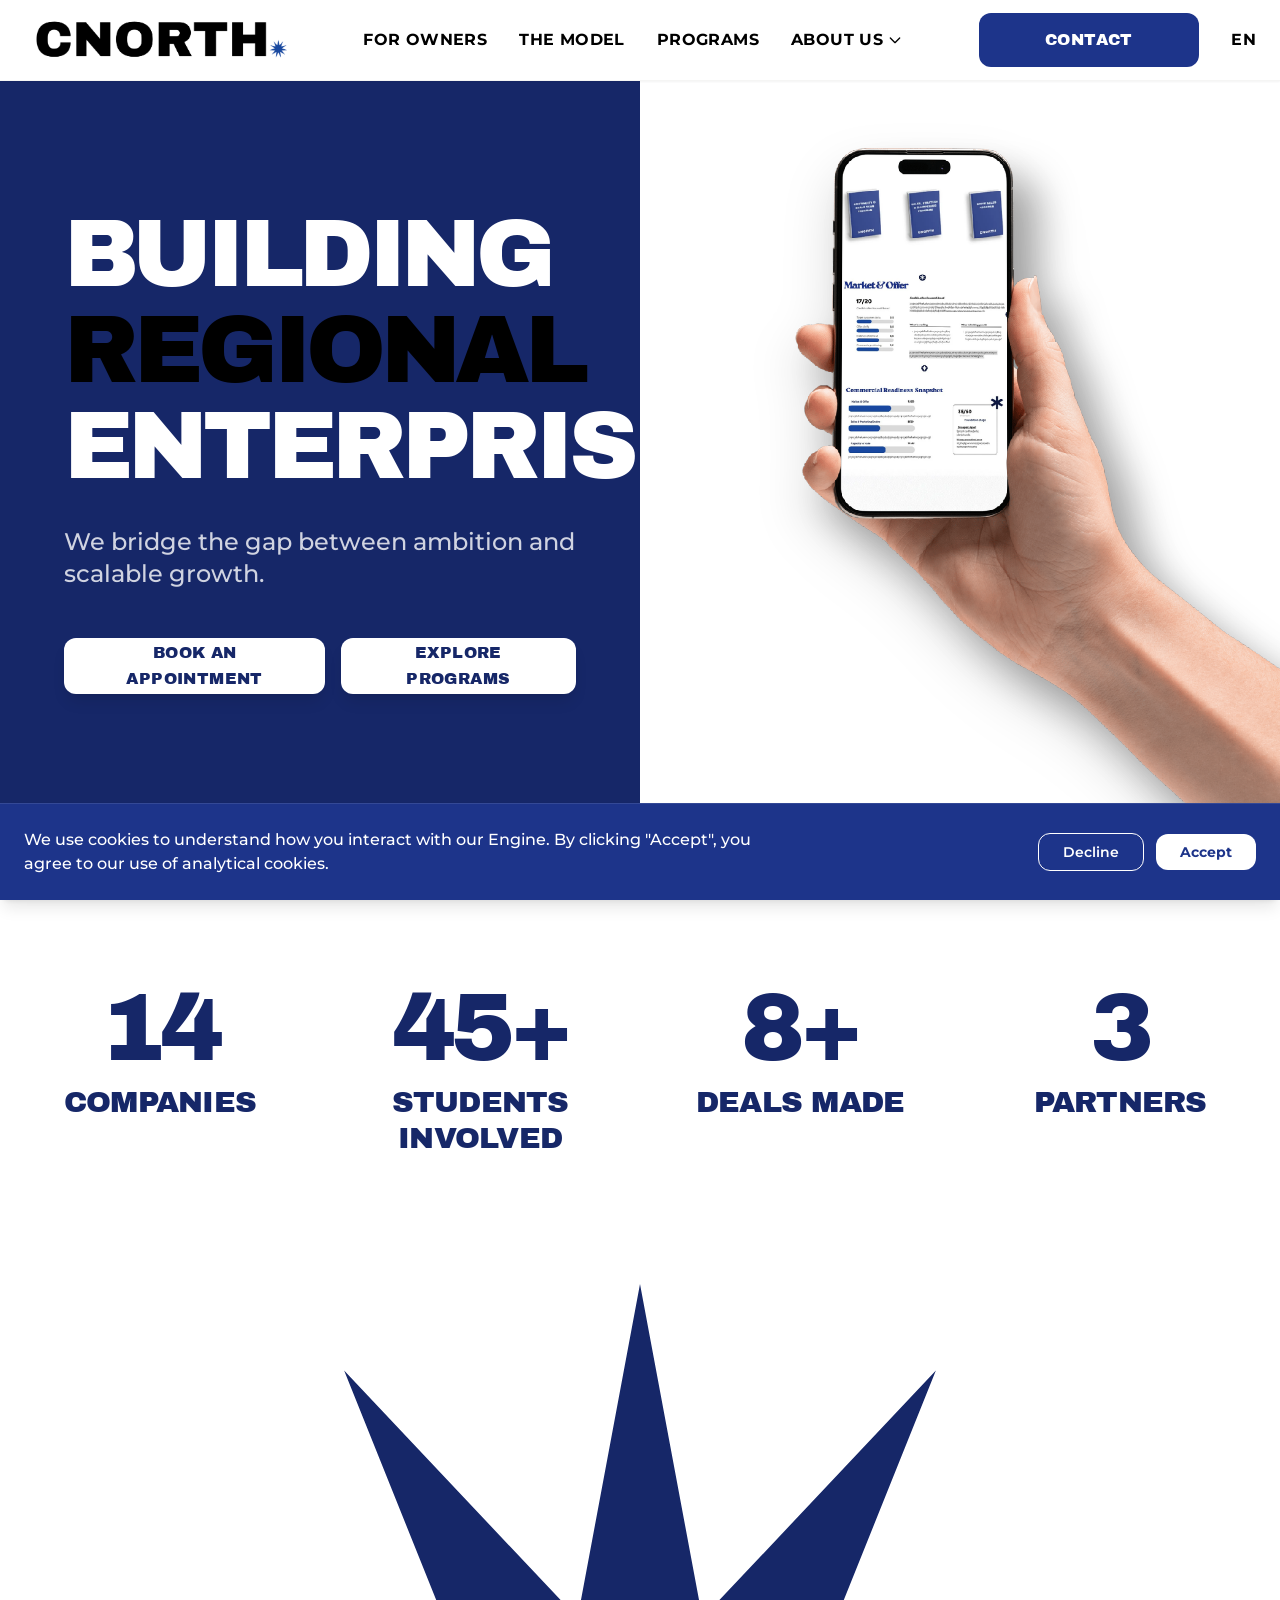
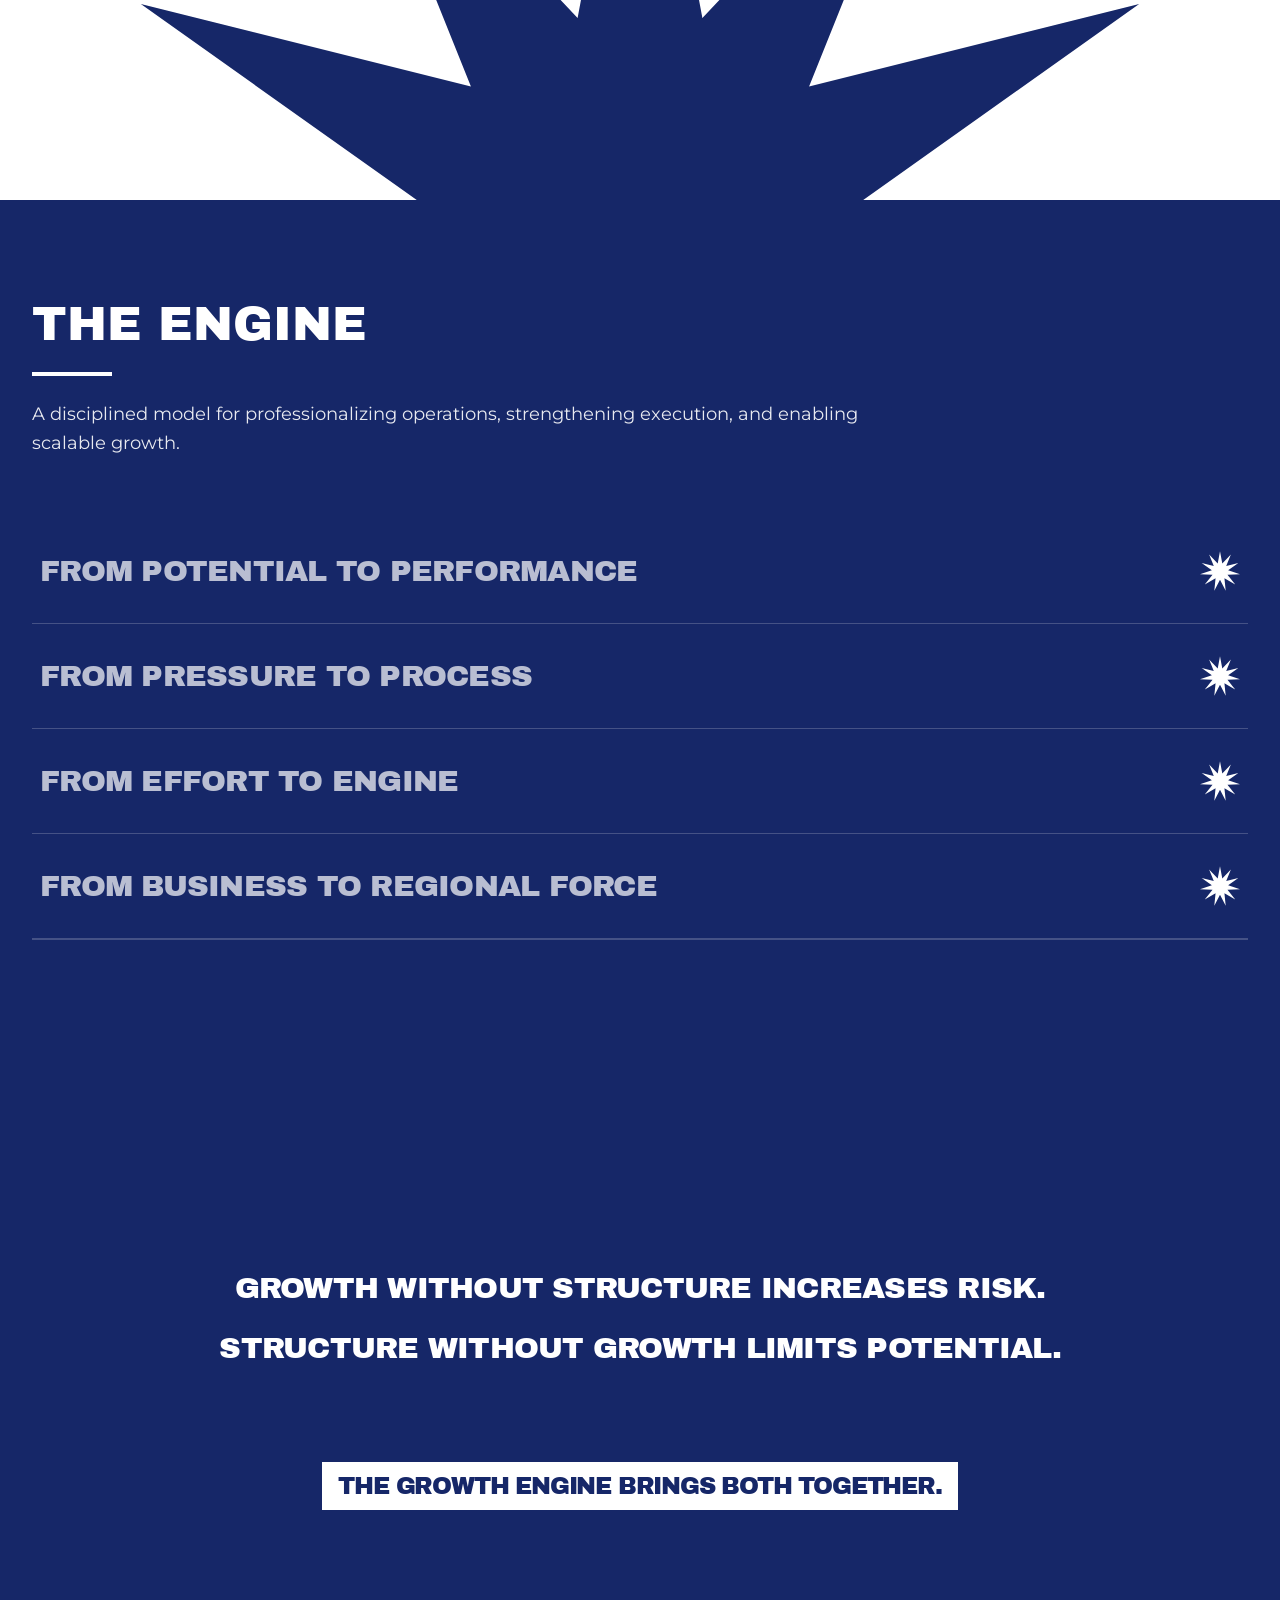
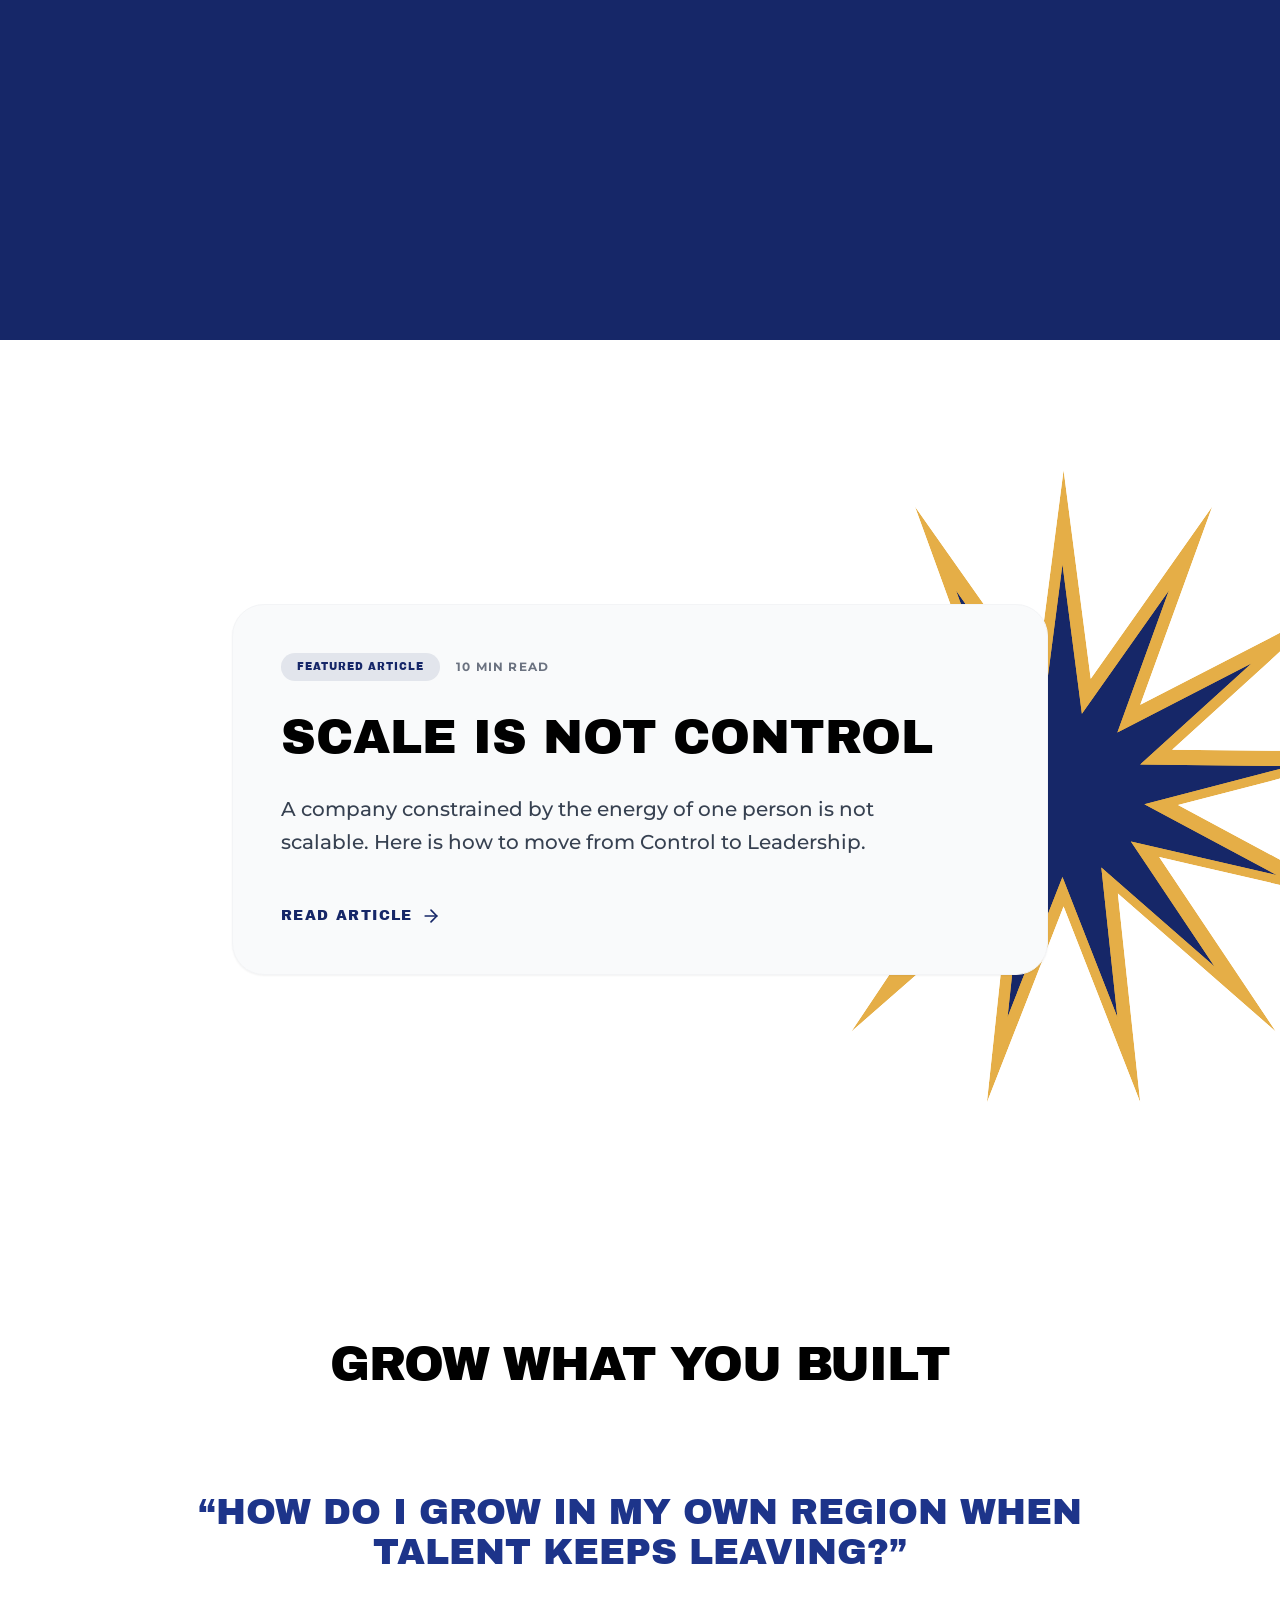
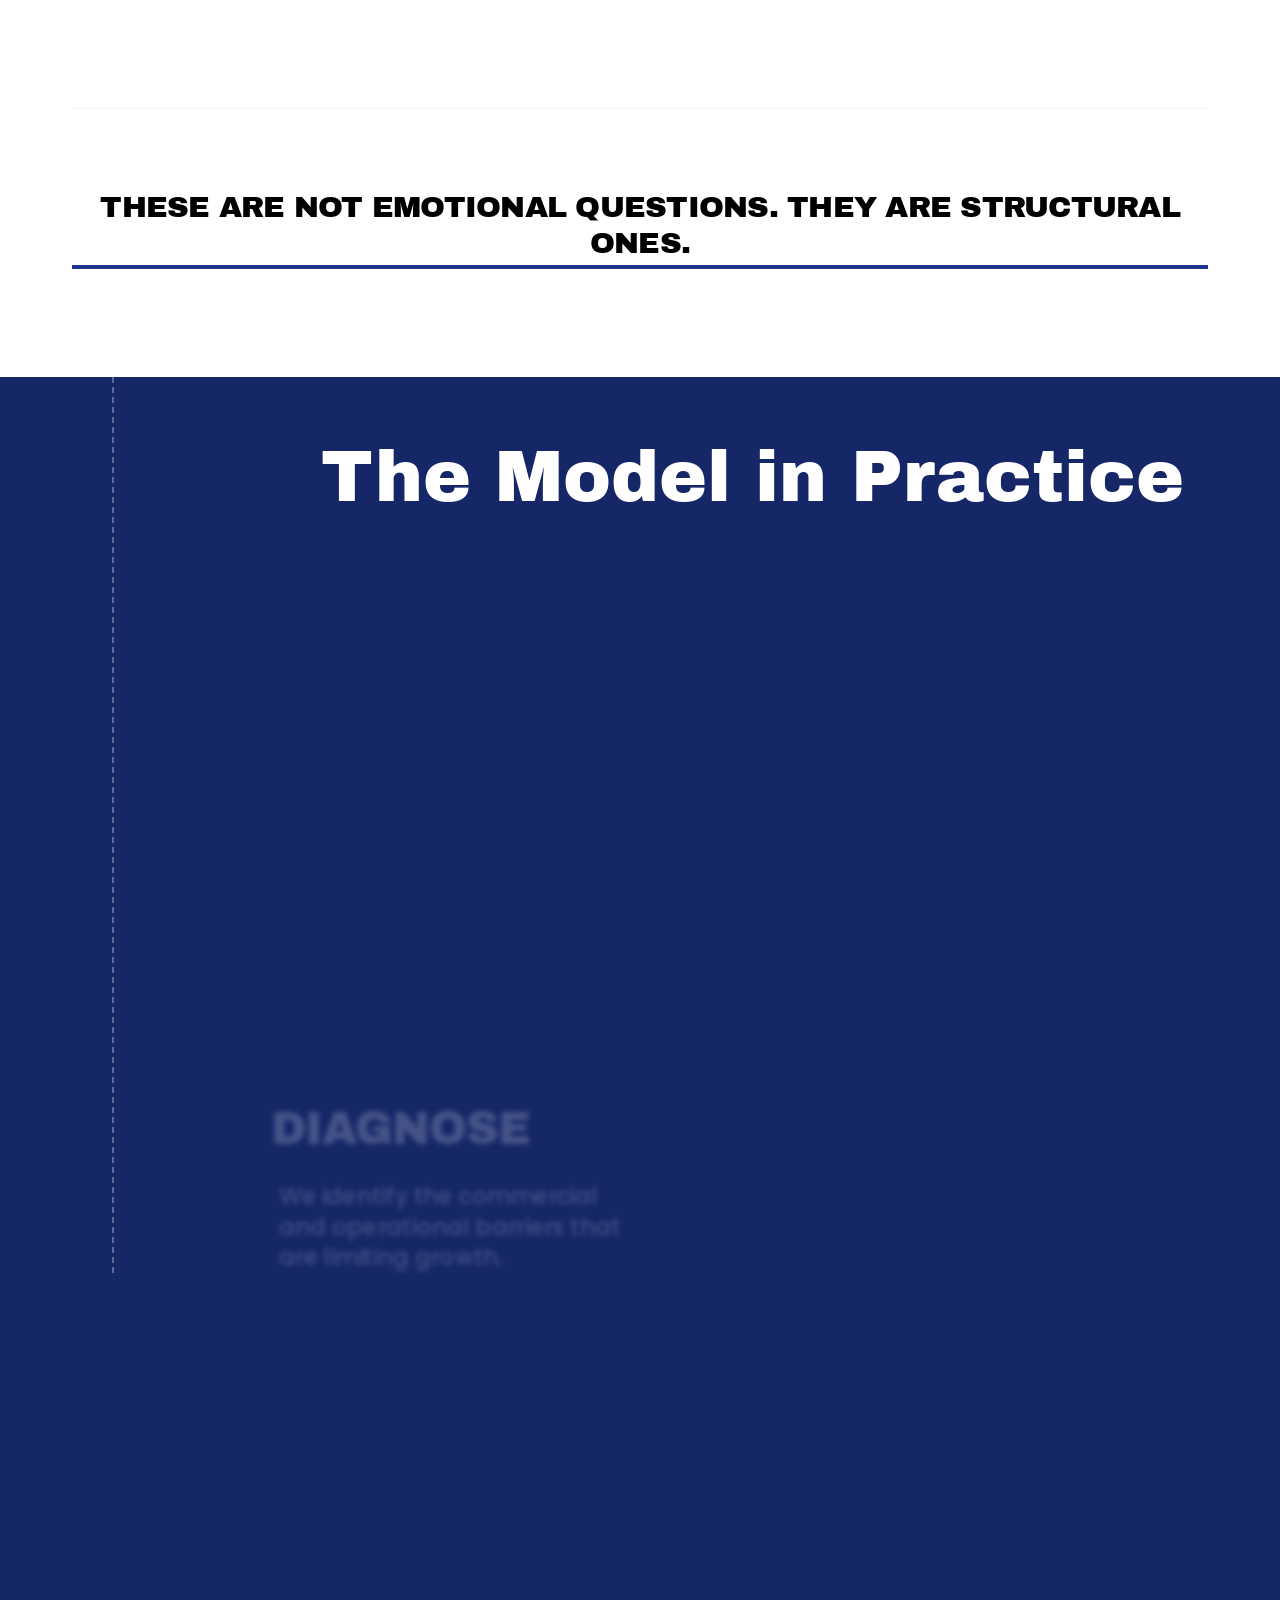
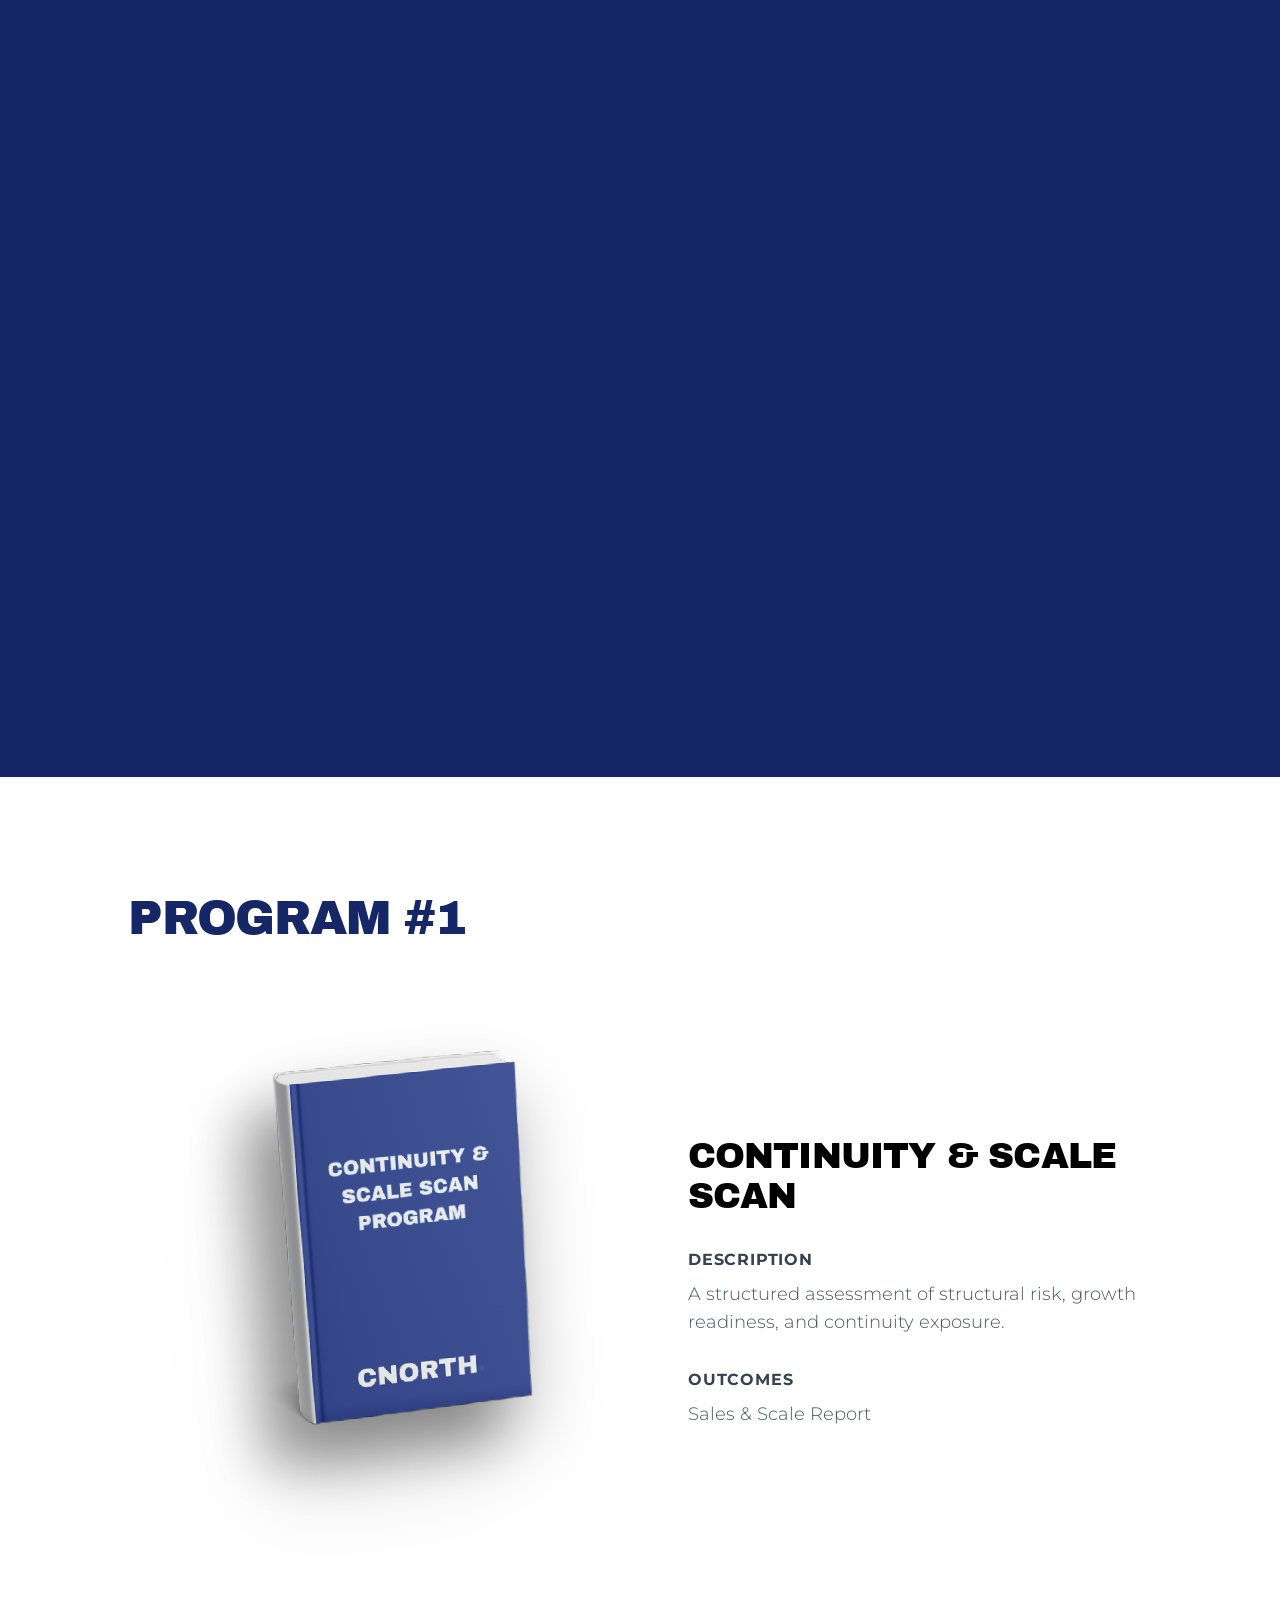
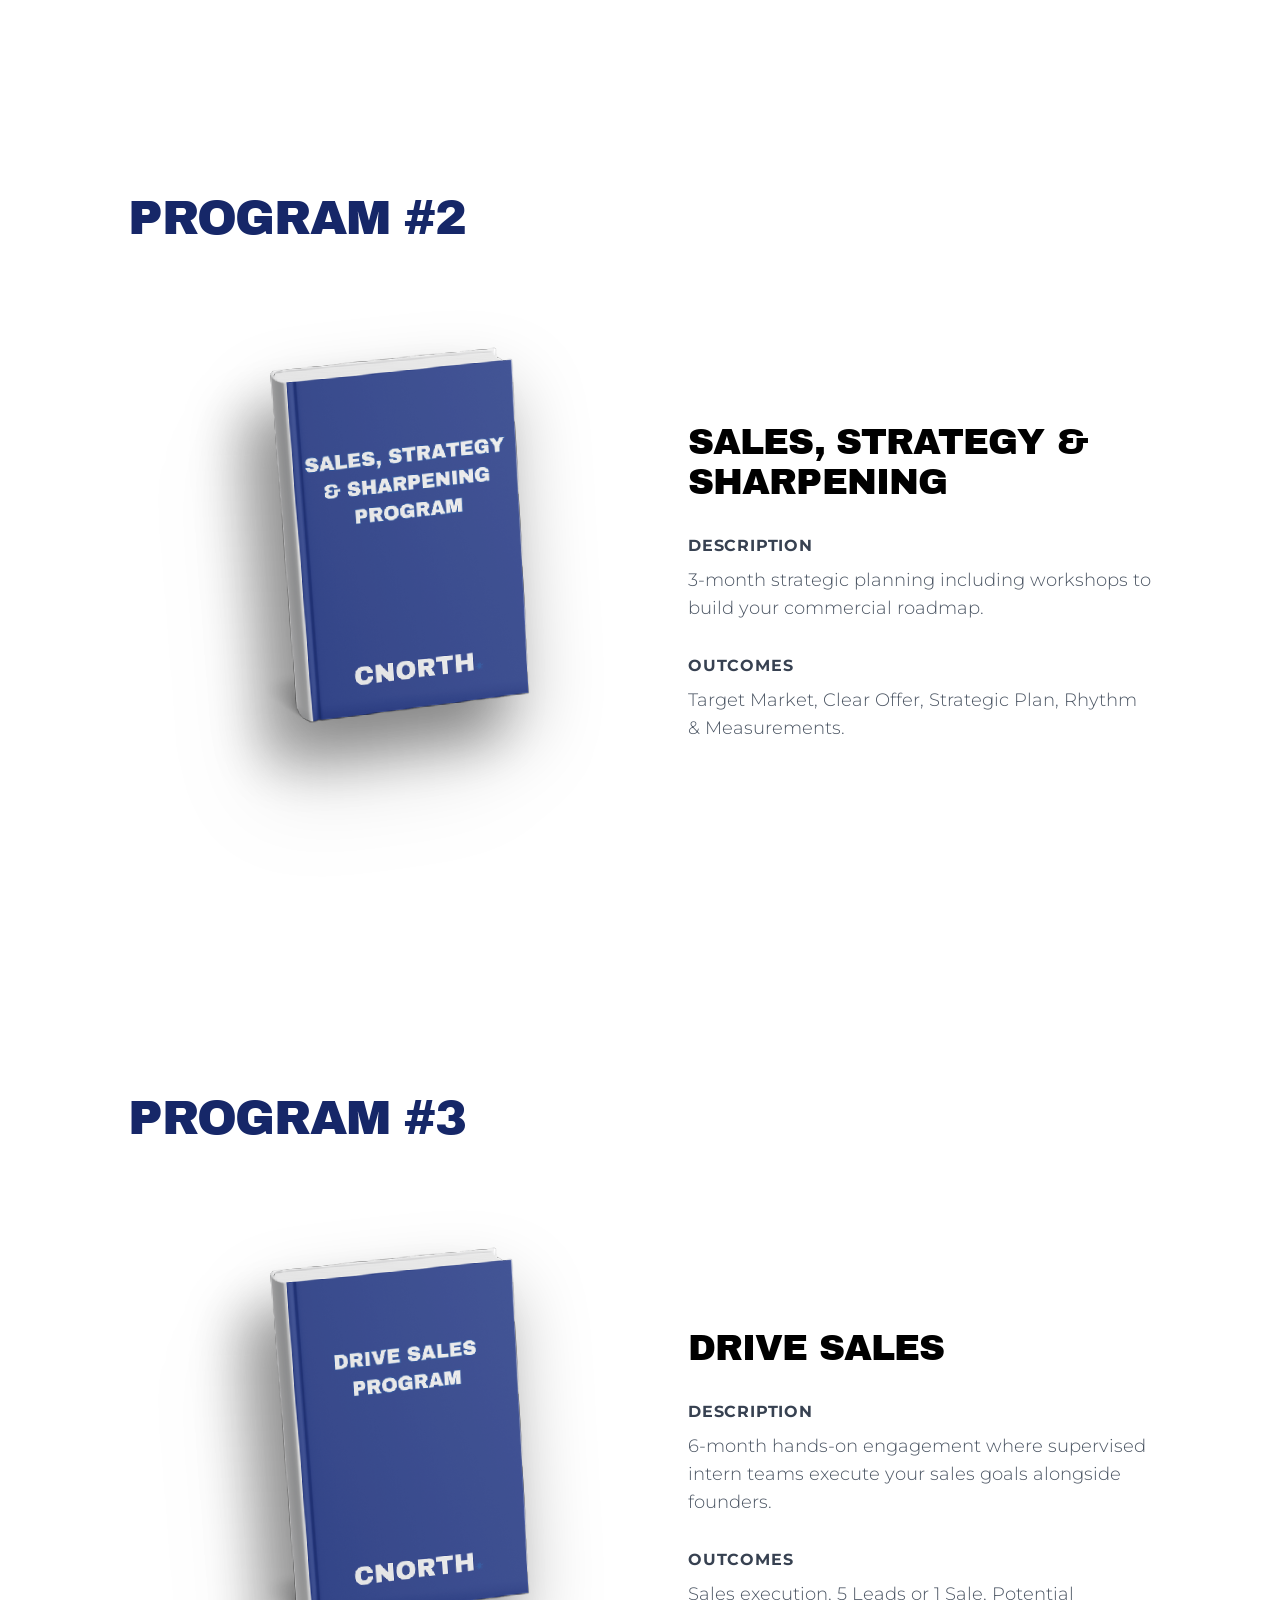
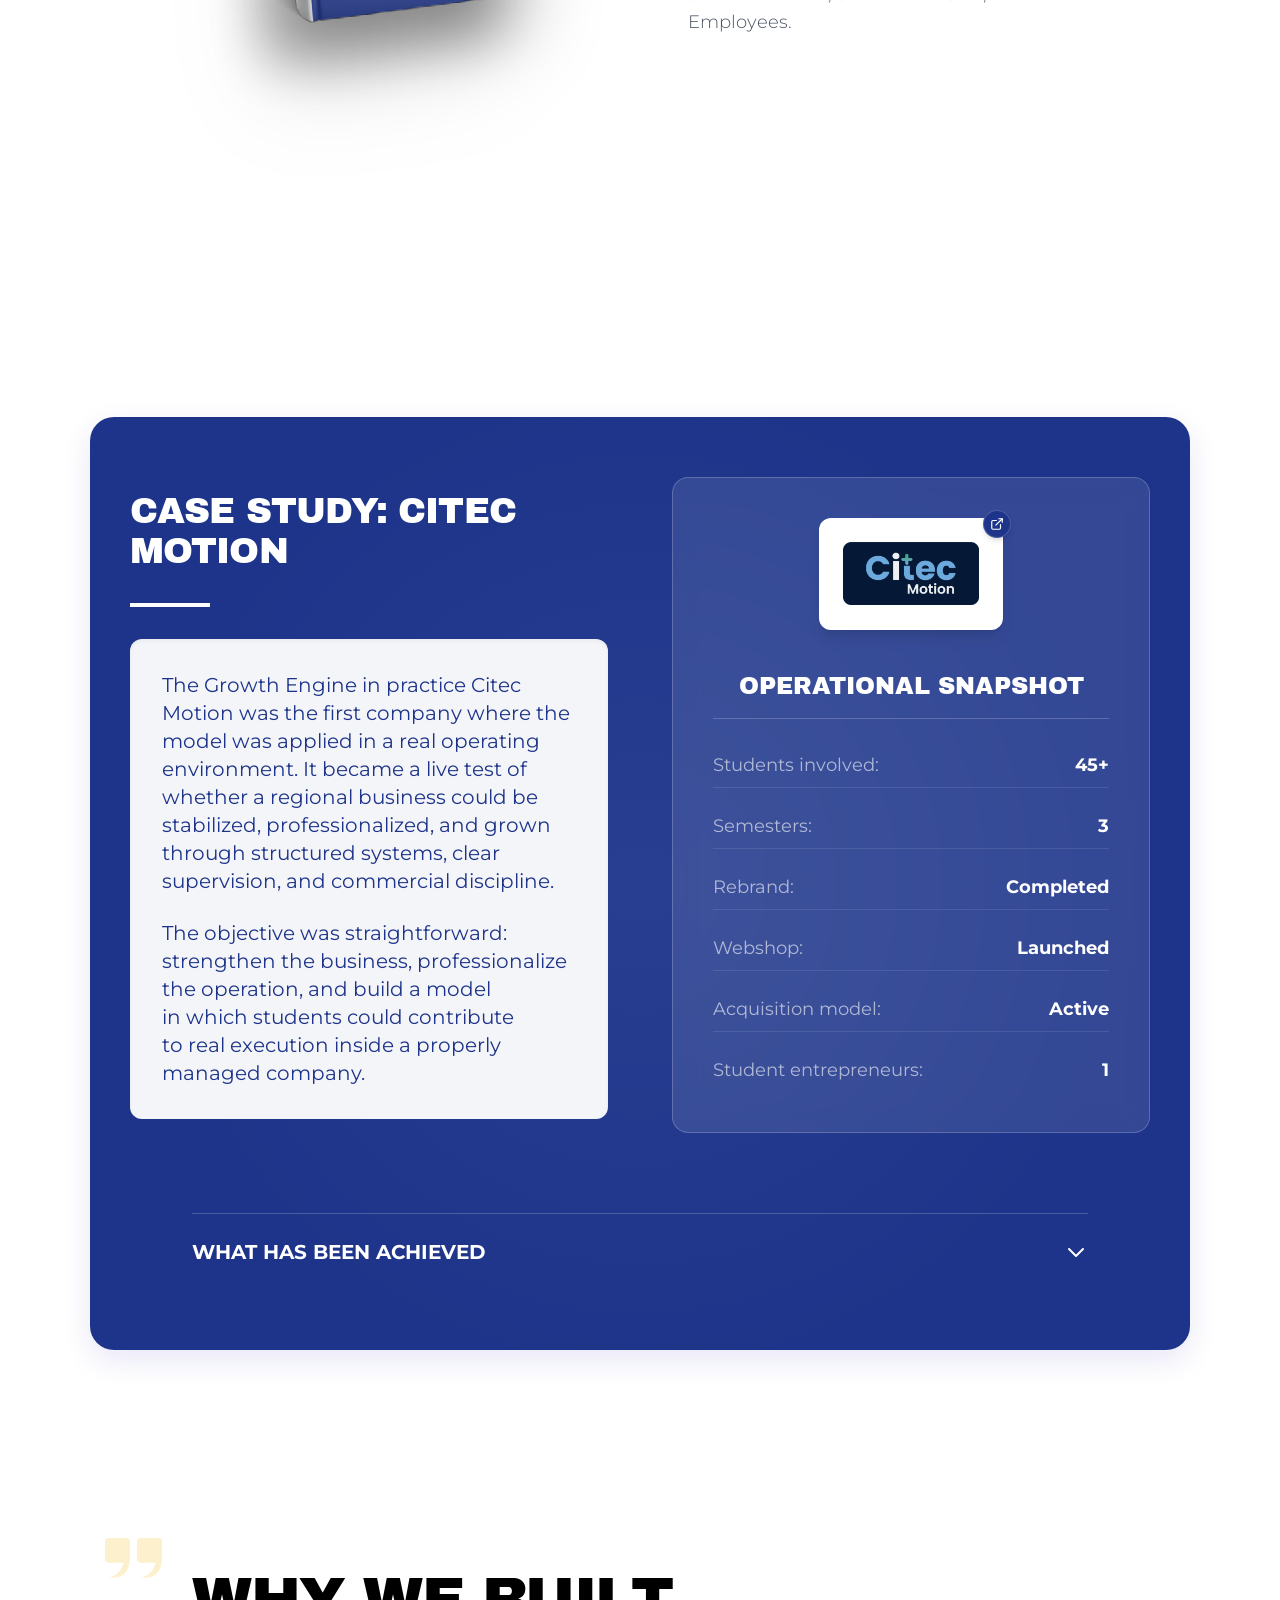
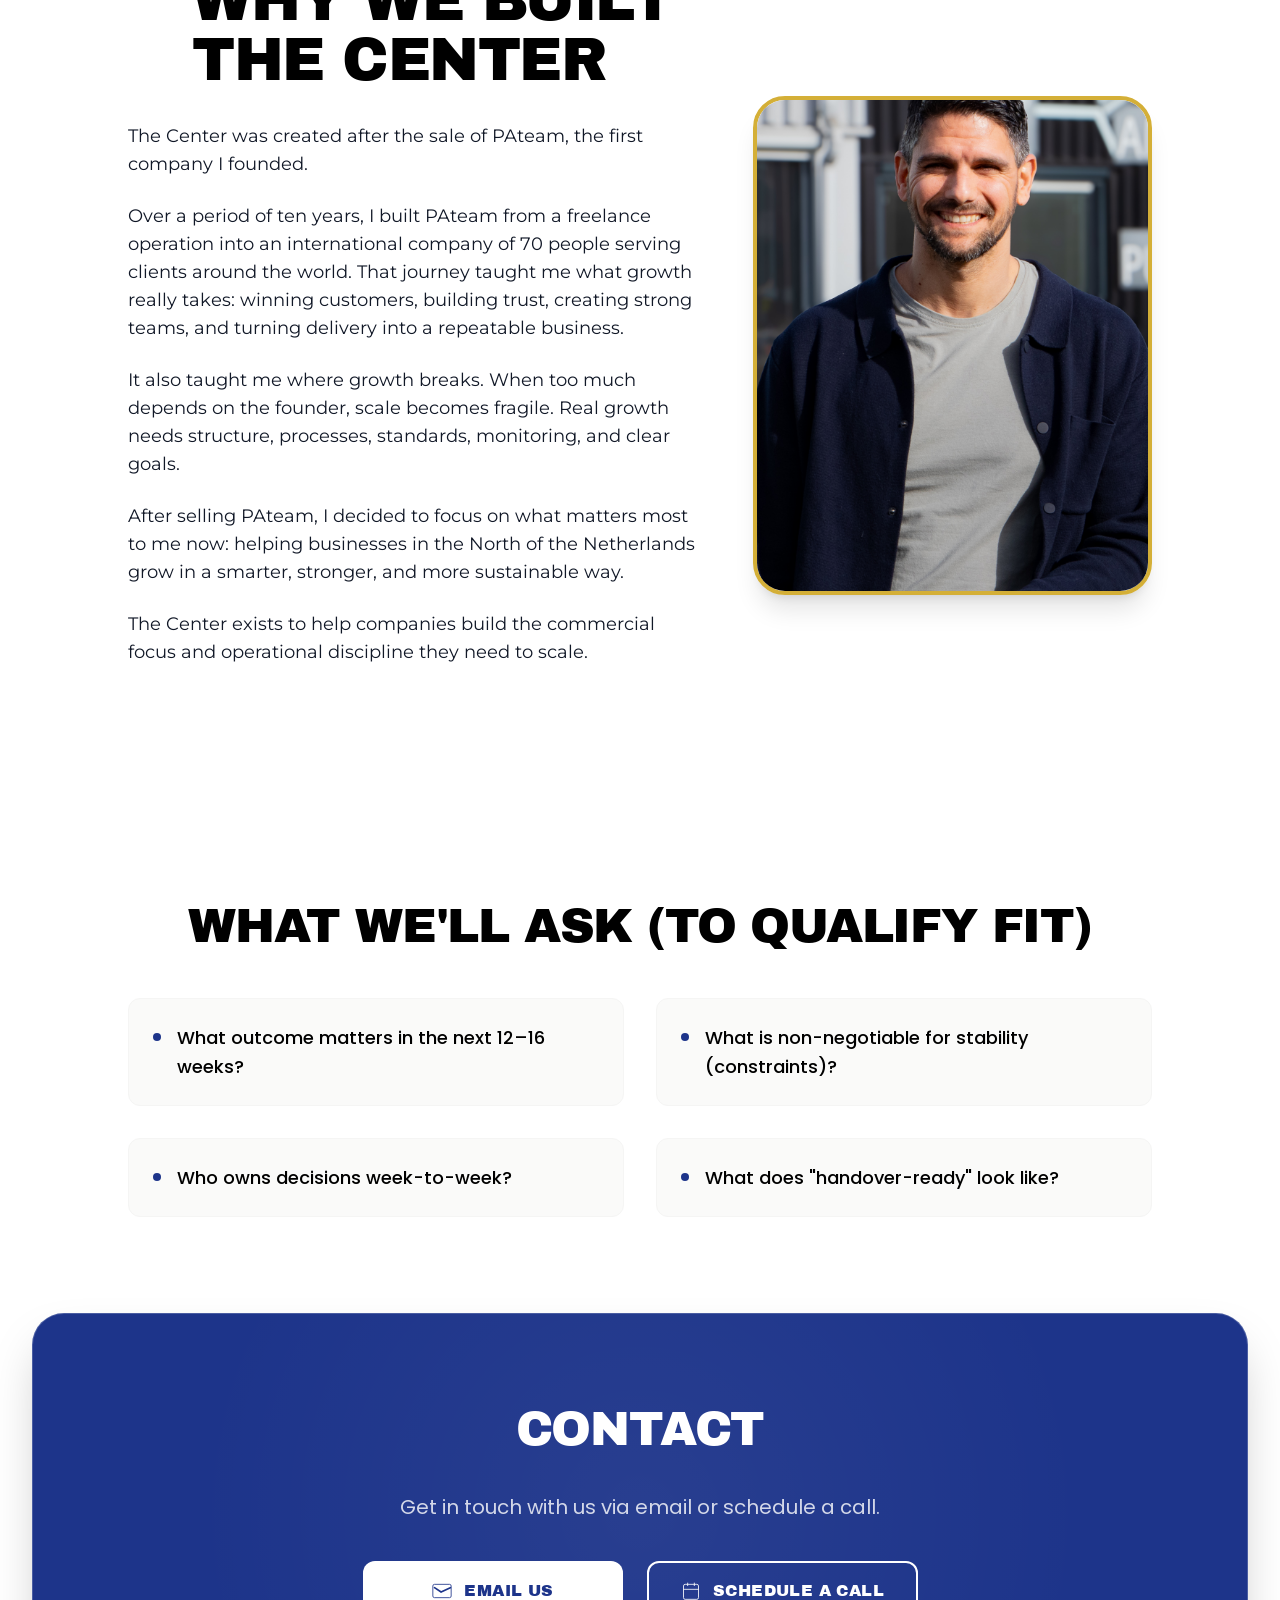
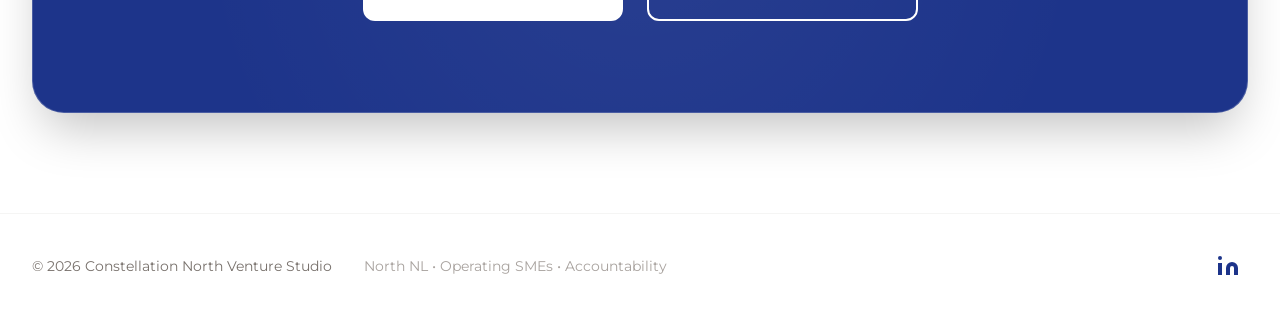
==== dev/index.html @ 8f1ca1bc "feat: redesign Why We Built The Center section with editorial layout and quotes asset" ====
<!doctype html>
<html lang="en">
  <head>
    <script>
      window.dataLayer = window.dataLayer || [];
      function gtag(){dataLayer.push(arguments);}
      
      // Default all consent to 'denied'
      gtag('consent', 'default', {
        'ad_storage': 'denied',
        'ad_user_data': 'denied',
        'ad_personalization': 'denied',
        'analytics_storage': 'denied'
      });
    </script>
    <script async src="https://www.googletagmanager.com/gtag/js?id=G-RBRDSWH9CH"></script>
    <script>
      gtag('js', new Date());
      gtag('config', 'G-RBRDSWH9CH');
    </script>
    <meta charset="UTF-8" />
    <link rel="icon" type="image/svg+xml" href="/dev/favicon.svg">
    <meta name="viewport" content="width=device-width, initial-scale=1.0" />
    <link rel="preconnect" href="https://fonts.googleapis.com">
    <link rel="preconnect" href="https://fonts.gstatic.com" crossorigin>
    <link href="https://fonts.googleapis.com/css2?family=Archivo+Black&family=Montserrat:wght@400;500;600;700&family=Poppins:ital,wght@0,400;0,500;1,400;1,500&display=swap" rel="stylesheet">
    <title>The North Center for Enterprise</title>
    <script type="module" crossorigin src="/dev/assets/index-DuOL8Cpv.js"></script>
    <link rel="stylesheet" crossorigin href="/dev/assets/index-oIMf7UxB.css">
  </head>
  <body>
    <div id="root"></div>
  </body>
</html>
---- dev/assets/index-oIMf7UxB.css ----
*,:before,:after{--tw-border-spacing-x: 0;--tw-border-spacing-y: 0;--tw-translate-x: 0;--tw-translate-y: 0;--tw-rotate: 0;--tw-skew-x: 0;--tw-skew-y: 0;--tw-scale-x: 1;--tw-scale-y: 1;--tw-pan-x: ;--tw-pan-y: ;--tw-pinch-zoom: ;--tw-scroll-snap-strictness: proximity;--tw-gradient-from-position: ;--tw-gradient-via-position: ;--tw-gradient-to-position: ;--tw-ordinal: ;--tw-slashed-zero: ;--tw-numeric-figure: ;--tw-numeric-spacing: ;--tw-numeric-fraction: ;--tw-ring-inset: ;--tw-ring-offset-width: 0px;--tw-ring-offset-color: #fff;--tw-ring-color: rgb(59 130 246 / .5);--tw-ring-offset-shadow: 0 0 #0000;--tw-ring-shadow: 0 0 #0000;--tw-shadow: 0 0 #0000;--tw-shadow-colored: 0 0 #0000;--tw-blur: ;--tw-brightness: ;--tw-contrast: ;--tw-grayscale: ;--tw-hue-rotate: ;--tw-invert: ;--tw-saturate: ;--tw-sepia: ;--tw-drop-shadow: ;--tw-backdrop-blur: ;--tw-backdrop-brightness: ;--tw-backdrop-contrast: ;--tw-backdrop-grayscale: ;--tw-backdrop-hue-rotate: ;--tw-backdrop-invert: ;--tw-backdrop-opacity: ;--tw-backdrop-saturate: ;--tw-backdrop-sepia: ;--tw-contain-size: ;--tw-contain-layout: ;--tw-contain-paint: ;--tw-contain-style: }::backdrop{--tw-border-spacing-x: 0;--tw-border-spacing-y: 0;--tw-translate-x: 0;--tw-translate-y: 0;--tw-rotate: 0;--tw-skew-x: 0;--tw-skew-y: 0;--tw-scale-x: 1;--tw-scale-y: 1;--tw-pan-x: ;--tw-pan-y: ;--tw-pinch-zoom: ;--tw-scroll-snap-strictness: proximity;--tw-gradient-from-position: ;--tw-gradient-via-position: ;--tw-gradient-to-position: ;--tw-ordinal: ;--tw-slashed-zero: ;--tw-numeric-figure: ;--tw-numeric-spacing: ;--tw-numeric-fraction: ;--tw-ring-inset: ;--tw-ring-offset-width: 0px;--tw-ring-offset-color: #fff;--tw-ring-color: rgb(59 130 246 / .5);--tw-ring-offset-shadow: 0 0 #0000;--tw-ring-shadow: 0 0 #0000;--tw-shadow: 0 0 #0000;--tw-shadow-colored: 0 0 #0000;--tw-blur: ;--tw-brightness: ;--tw-contrast: ;--tw-grayscale: ;--tw-hue-rotate: ;--tw-invert: ;--tw-saturate: ;--tw-sepia: ;--tw-drop-shadow: ;--tw-backdrop-blur: ;--tw-backdrop-brightness: ;--tw-backdrop-contrast: ;--tw-backdrop-grayscale: ;--tw-backdrop-hue-rotate: ;--tw-backdrop-invert: ;--tw-backdrop-opacity: ;--tw-backdrop-saturate: ;--tw-backdrop-sepia: ;--tw-contain-size: ;--tw-contain-layout: ;--tw-contain-paint: ;--tw-contain-style: }*,:before,:after{box-sizing:border-box;border-width:0;border-style:solid;border-color:#e5e7eb}:before,:after{--tw-content: ""}html,:host{line-height:1.5;-webkit-text-size-adjust:100%;-moz-tab-size:4;-o-tab-size:4;tab-size:4;font-family:ui-sans-serif,system-ui,sans-serif,"Apple Color Emoji","Segoe UI Emoji",Segoe UI Symbol,"Noto Color Emoji";font-feature-settings:normal;font-variation-settings:normal;-webkit-tap-highlight-color:transparent}body{margin:0;line-height:inherit}hr{height:0;color:inherit;border-top-width:1px}abbr:where([title]){-webkit-text-decoration:underline dotted;text-decoration:underline dotted}h1,h2,h3,h4,h5,h6{font-size:inherit;font-weight:inherit}a{color:inherit;text-decoration:inherit}b,strong{font-weight:bolder}code,kbd,samp,pre{font-family:ui-monospace,SFMono-Regular,Menlo,Monaco,Consolas,Liberation Mono,Courier New,monospace;font-feature-settings:normal;font-variation-settings:normal;font-size:1em}small{font-size:80%}sub,sup{font-size:75%;line-height:0;position:relative;vertical-align:baseline}sub{bottom:-.25em}sup{top:-.5em}table{text-indent:0;border-color:inherit;border-collapse:collapse}button,input,optgroup,select,textarea{font-family:inherit;font-feature-settings:inherit;font-variation-settings:inherit;font-size:100%;font-weight:inherit;line-height:inherit;letter-spacing:inherit;color:inherit;margin:0;padding:0}button,select{text-transform:none}button,input:where([type=button]),input:where([type=reset]),input:where([type=submit]){-webkit-appearance:button;background-color:transparent;background-image:none}:-moz-focusring{outline:auto}:-moz-ui-invalid{box-shadow:none}progress{vertical-align:baseline}::-webkit-inner-spin-button,::-webkit-outer-spin-button{height:auto}[type=search]{-webkit-appearance:textfield;outline-offset:-2px}::-webkit-search-decoration{-webkit-appearance:none}::-webkit-file-upload-button{-webkit-appearance:button;font:inherit}summary{display:list-item}blockquote,dl,dd,h1,h2,h3,h4,h5,h6,hr,figure,p,pre{margin:0}fieldset{margin:0;padding:0}legend{padding:0}ol,ul,menu{list-style:none;margin:0;padding:0}dialog{padding:0}textarea{resize:vertical}input::-moz-placeholder,textarea::-moz-placeholder{opacity:1;color:#9ca3af}input::placeholder,textarea::placeholder{opacity:1;color:#9ca3af}button,[role=button]{cursor:pointer}:disabled{cursor:default}img,svg,video,canvas,audio,iframe,embed,object{display:block;vertical-align:middle}img,video{max-width:100%;height:auto}[hidden]:where(:not([hidden=until-found])){display:none}html{scroll-behavior:smooth;scroll-padding-top:80px}:root{color:#000;background-color:#fff;font-synthesis:none;text-rendering:optimizeLegibility;-webkit-font-smoothing:antialiased;-moz-osx-font-smoothing:grayscale}body{font-family:Montserrat,sans-serif;line-height:1.6;font-size:16px;color:#000;margin:0;min-width:320px;min-height:100vh}h1,h2,h3{font-family:Archivo Black,sans-serif;font-weight:700;line-height:1.1;color:#000}h4,h5,h6{font-family:Poppins,sans-serif;color:#000}a{font-weight:500;color:#1d348a;text-decoration:inherit}a:hover{color:#1a2e7a}button{font-family:Montserrat,sans-serif;font-size:16px;font-weight:600}.btn-animate{display:inline-flex;cursor:pointer;align-items:center;justify-content:center;border-radius:.75rem;border-style:none;--tw-bg-opacity: 1;background-color:rgb(29 52 138 / var(--tw-bg-opacity, 1));font-family:Archivo Black,sans-serif;text-transform:uppercase;letter-spacing:.025em;--tw-text-opacity: 1;color:rgb(255 255 255 / var(--tw-text-opacity, 1));box-sizing:border-box;min-width:220px;padding:14px 28px;--btn-scale: 1;transform:scale(var(--btn-scale)) translateZ(0);transition:transform .2s cubic-bezier(.4,0,.2,1),box-shadow .2s ease,background-color .2s ease;will-change:transform}.btn-animate:hover{--tw-bg-opacity: 1;background-color:rgb(26 46 122 / var(--tw-bg-opacity, 1));--btn-scale: 1.03;box-shadow:0 10px 20px #1800ad26}.btn-animate:active{--btn-scale: .97;box-shadow:0 4px 10px #1800ad1a}.btn-animate-white{display:inline-flex;cursor:pointer;align-items:center;justify-content:center;border-radius:.75rem;border-style:none;--tw-bg-opacity: 1;background-color:rgb(255 255 255 / var(--tw-bg-opacity, 1));font-family:Archivo Black,sans-serif;text-transform:uppercase;letter-spacing:.025em;--tw-text-opacity: 1;color:rgb(29 52 138 / var(--tw-text-opacity, 1));box-sizing:border-box;min-width:220px;padding:14px 28px;--btn-scale: 1;transform:scale(var(--btn-scale)) translateZ(0);transition:transform .2s cubic-bezier(.4,0,.2,1),box-shadow .2s ease,background-color .2s ease;will-change:transform}.btn-animate-white:hover{background-color:#fffffff2;--btn-scale: 1.03;box-shadow:0 10px 20px #0000001a}.btn-animate-white:active{--btn-scale: .97;box-shadow:0 4px 10px #0000000d}.btn-animate-outline{display:inline-flex;cursor:pointer;align-items:center;justify-content:center;border-radius:.75rem;border-width:1px;--tw-border-opacity: 1;border-color:rgb(255 255 255 / var(--tw-border-opacity, 1));background-color:transparent;font-family:Archivo Black,sans-serif;text-transform:uppercase;letter-spacing:.025em;--tw-text-opacity: 1;color:rgb(255 255 255 / var(--tw-text-opacity, 1));box-sizing:border-box;min-width:220px;padding:14px 28px;--btn-scale: 1;transform:scale(var(--btn-scale)) translateZ(0);transition:transform .2s cubic-bezier(.4,0,.2,1),box-shadow .2s ease,background-color .2s ease;will-change:transform}.btn-animate-outline:hover{background-color:#ffffff1a;--btn-scale: 1.03;box-shadow:0 10px 20px #0000001a}.btn-animate-outline:active{--btn-scale: .97;box-shadow:0 4px 10px #0000000d}.pointer-events-none{pointer-events:none}.visible{visibility:visible}.invisible{visibility:hidden}.fixed{position:fixed}.absolute{position:absolute}.relative{position:relative}.sticky{position:sticky}.inset-0{top:0;right:0;bottom:0;left:0}.inset-x-0{left:0;right:0}.-bottom-1{bottom:-.25rem}.-left-6{left:-1.5rem}.-right-2{right:-.5rem}.-top-2{top:-.5rem}.-top-8{top:-2rem}.bottom-0{bottom:0}.bottom-2{bottom:.5rem}.bottom-8{bottom:2rem}.left-0{left:0}.left-1\/2{left:50%}.left-\[124px\]{left:124px}.left-\[745px\]{left:745px}.right-0{right:0}.right-8{right:2rem}.right-\[23px\]{right:23px}.top-0{top:0}.top-16{top:4rem}.top-\[116px\]{top:116px}.top-full{top:100%}.z-0{z-index:0}.z-10{z-index:10}.z-20{z-index:20}.z-40{z-index:40}.z-50{z-index:50}.col-span-1{grid-column:span 1 / span 1}.mx-auto{margin-left:auto;margin-right:auto}.my-12{margin-top:3rem;margin-bottom:3rem}.my-16{margin-top:4rem;margin-bottom:4rem}.my-5{margin-top:1.25rem;margin-bottom:1.25rem}.mb-10{margin-bottom:2.5rem}.mb-12{margin-bottom:3rem}.mb-16{margin-bottom:4rem}.mb-2{margin-bottom:.5rem}.mb-20{margin-bottom:5rem}.mb-24{margin-bottom:6rem}.mb-4{margin-bottom:1rem}.mb-6{margin-bottom:1.5rem}.mb-8{margin-bottom:2rem}.mb-\[60px\]{margin-bottom:60px}.ml-2{margin-left:.5rem}.mr-2{margin-right:.5rem}.mr-3{margin-right:.75rem}.mt-0{margin-top:0}.mt-0\.5{margin-top:.125rem}.mt-12{margin-top:3rem}.mt-2\.5{margin-top:.625rem}.mt-24{margin-top:6rem}.mt-4{margin-top:1rem}.mt-6{margin-top:1.5rem}.mt-8{margin-top:2rem}.mt-auto{margin-top:auto}.block{display:block}.inline-block{display:inline-block}.flex{display:flex}.inline-flex{display:inline-flex}.grid{display:grid}.hidden{display:none}.aspect-\[4\/5\]{aspect-ratio:4/5}.h-0\.5{height:.125rem}.h-1{height:.25rem}.h-1\.5{height:.375rem}.h-10{height:2.5rem}.h-12{height:3rem}.h-14{height:3.5rem}.h-16{height:4rem}.h-2{height:.5rem}.h-24{height:6rem}.h-32{height:8rem}.h-4{height:1rem}.h-5{height:1.25rem}.h-6{height:1.5rem}.h-8{height:2rem}.h-\[400vh\]{height:400vh}.h-\[450px\]{height:450px}.h-\[4px\]{height:4px}.h-\[60px\]{height:60px}.h-auto{height:auto}.h-full{height:100%}.h-screen{height:100vh}.max-h-0{max-height:0px}.max-h-40{max-height:10rem}.max-h-\[40vh\]{max-height:40vh}.max-h-\[500px\]{max-height:500px}.max-h-\[800px\]{max-height:800px}.max-h-\[calc\(100vh-64px\)\]{max-height:calc(100vh - 64px)}.min-h-\[100dvh\]{min-height:100dvh}.min-h-\[400px\]{min-height:400px}.min-h-\[50vh\]{min-height:50vh}.min-h-screen{min-height:100vh}.w-0{width:0px}.w-1\.5{width:.375rem}.w-10{width:2.5rem}.w-16{width:4rem}.w-2{width:.5rem}.w-20{width:5rem}.w-24{width:6rem}.w-4{width:1rem}.w-5{width:1.25rem}.w-6{width:1.5rem}.w-64{width:16rem}.w-8{width:2rem}.w-\[125\%\]{width:125%}.w-\[160\%\]{width:160%}.w-\[50\%\]{width:50%}.w-\[92\%\]{width:92%}.w-auto{width:auto}.w-full{width:100%}.\!min-w-\[180px\]{min-width:180px!important}.max-w-2xl{max-width:42rem}.max-w-3xl{max-width:48rem}.max-w-4xl{max-width:56rem}.max-w-5xl{max-width:64rem}.max-w-6xl{max-width:72rem}.max-w-7xl{max-width:80rem}.max-w-\[1100px\]{max-width:1100px}.max-w-\[1200px\]{max-width:1200px}.max-w-\[250px\]{max-width:250px}.max-w-\[65ch\]{max-width:65ch}.max-w-\[75ch\]{max-width:75ch}.max-w-\[900px\]{max-width:900px}.max-w-full{max-width:100%}.max-w-lg{max-width:32rem}.max-w-md{max-width:28rem}.max-w-none{max-width:none}.max-w-sm{max-width:24rem}.max-w-xl{max-width:36rem}.max-w-xs{max-width:20rem}.flex-1{flex:1 1 0%}.flex-shrink-0,.shrink-0{flex-shrink:0}.flex-grow,.grow{flex-grow:1}.origin-left{transform-origin:left}.-translate-x-1\/2{--tw-translate-x: -50%;transform:translate(var(--tw-translate-x),var(--tw-translate-y)) rotate(var(--tw-rotate)) skew(var(--tw-skew-x)) skewY(var(--tw-skew-y)) scaleX(var(--tw-scale-x)) scaleY(var(--tw-scale-y))}.-translate-y-2{--tw-translate-y: -.5rem;transform:translate(var(--tw-translate-x),var(--tw-translate-y)) rotate(var(--tw-rotate)) skew(var(--tw-skew-x)) skewY(var(--tw-skew-y)) scaleX(var(--tw-scale-x)) scaleY(var(--tw-scale-y))}.-translate-y-8{--tw-translate-y: -2rem;transform:translate(var(--tw-translate-x),var(--tw-translate-y)) rotate(var(--tw-rotate)) skew(var(--tw-skew-x)) skewY(var(--tw-skew-y)) scaleX(var(--tw-scale-x)) scaleY(var(--tw-scale-y))}.translate-y-0{--tw-translate-y: 0px;transform:translate(var(--tw-translate-x),var(--tw-translate-y)) rotate(var(--tw-rotate)) skew(var(--tw-skew-x)) skewY(var(--tw-skew-y)) scaleX(var(--tw-scale-x)) scaleY(var(--tw-scale-y))}.translate-y-\[52\%\]{--tw-translate-y: 52%;transform:translate(var(--tw-translate-x),var(--tw-translate-y)) rotate(var(--tw-rotate)) skew(var(--tw-skew-x)) skewY(var(--tw-skew-y)) scaleX(var(--tw-scale-x)) scaleY(var(--tw-scale-y))}.rotate-0{--tw-rotate: 0deg;transform:translate(var(--tw-translate-x),var(--tw-translate-y)) rotate(var(--tw-rotate)) skew(var(--tw-skew-x)) skewY(var(--tw-skew-y)) scaleX(var(--tw-scale-x)) scaleY(var(--tw-scale-y))}.rotate-180{--tw-rotate: 180deg;transform:translate(var(--tw-translate-x),var(--tw-translate-y)) rotate(var(--tw-rotate)) skew(var(--tw-skew-x)) skewY(var(--tw-skew-y)) scaleX(var(--tw-scale-x)) scaleY(var(--tw-scale-y))}.rotate-90{--tw-rotate: 90deg;transform:translate(var(--tw-translate-x),var(--tw-translate-y)) rotate(var(--tw-rotate)) skew(var(--tw-skew-x)) skewY(var(--tw-skew-y)) scaleX(var(--tw-scale-x)) scaleY(var(--tw-scale-y))}.scale-100{--tw-scale-x: 1;--tw-scale-y: 1;transform:translate(var(--tw-translate-x),var(--tw-translate-y)) rotate(var(--tw-rotate)) skew(var(--tw-skew-x)) skewY(var(--tw-skew-y)) scaleX(var(--tw-scale-x)) scaleY(var(--tw-scale-y))}.scale-50{--tw-scale-x: .5;--tw-scale-y: .5;transform:translate(var(--tw-translate-x),var(--tw-translate-y)) rotate(var(--tw-rotate)) skew(var(--tw-skew-x)) skewY(var(--tw-skew-y)) scaleX(var(--tw-scale-x)) scaleY(var(--tw-scale-y))}.scale-75{--tw-scale-x: .75;--tw-scale-y: .75;transform:translate(var(--tw-translate-x),var(--tw-translate-y)) rotate(var(--tw-rotate)) skew(var(--tw-skew-x)) skewY(var(--tw-skew-y)) scaleX(var(--tw-scale-x)) scaleY(var(--tw-scale-y))}.scale-x-0{--tw-scale-x: 0;transform:translate(var(--tw-translate-x),var(--tw-translate-y)) rotate(var(--tw-rotate)) skew(var(--tw-skew-x)) skewY(var(--tw-skew-y)) scaleX(var(--tw-scale-x)) scaleY(var(--tw-scale-y))}.scale-x-100{--tw-scale-x: 1;transform:translate(var(--tw-translate-x),var(--tw-translate-y)) rotate(var(--tw-rotate)) skew(var(--tw-skew-x)) skewY(var(--tw-skew-y)) scaleX(var(--tw-scale-x)) scaleY(var(--tw-scale-y))}.transform{transform:translate(var(--tw-translate-x),var(--tw-translate-y)) rotate(var(--tw-rotate)) skew(var(--tw-skew-x)) skewY(var(--tw-skew-y)) scaleX(var(--tw-scale-x)) scaleY(var(--tw-scale-y))}.transform-gpu{transform:translate3d(var(--tw-translate-x),var(--tw-translate-y),0) rotate(var(--tw-rotate)) skew(var(--tw-skew-x)) skewY(var(--tw-skew-y)) scaleX(var(--tw-scale-x)) scaleY(var(--tw-scale-y))}.scroll-mt-24{scroll-margin-top:6rem}.list-disc{list-style-type:disc}.grid-cols-1{grid-template-columns:repeat(1,minmax(0,1fr))}.grid-cols-2{grid-template-columns:repeat(2,minmax(0,1fr))}.flex-row{flex-direction:row}.flex-col{flex-direction:column}.items-start{align-items:flex-start}.items-center{align-items:center}.justify-start{justify-content:flex-start}.justify-center{justify-content:center}.justify-between{justify-content:space-between}.gap-1{gap:.25rem}.gap-12{gap:3rem}.gap-16{gap:4rem}.gap-2{gap:.5rem}.gap-3{gap:.75rem}.gap-4{gap:1rem}.gap-6{gap:1.5rem}.gap-8{gap:2rem}.gap-x-12{-moz-column-gap:3rem;column-gap:3rem}.gap-y-8{row-gap:2rem}.space-x-6>:not([hidden])~:not([hidden]){--tw-space-x-reverse: 0;margin-right:calc(1.5rem * var(--tw-space-x-reverse));margin-left:calc(1.5rem * calc(1 - var(--tw-space-x-reverse)))}.space-y-12>:not([hidden])~:not([hidden]){--tw-space-y-reverse: 0;margin-top:calc(3rem * calc(1 - var(--tw-space-y-reverse)));margin-bottom:calc(3rem * var(--tw-space-y-reverse))}.space-y-2>:not([hidden])~:not([hidden]){--tw-space-y-reverse: 0;margin-top:calc(.5rem * calc(1 - var(--tw-space-y-reverse)));margin-bottom:calc(.5rem * var(--tw-space-y-reverse))}.space-y-3>:not([hidden])~:not([hidden]){--tw-space-y-reverse: 0;margin-top:calc(.75rem * calc(1 - var(--tw-space-y-reverse)));margin-bottom:calc(.75rem * var(--tw-space-y-reverse))}.space-y-4>:not([hidden])~:not([hidden]){--tw-space-y-reverse: 0;margin-top:calc(1rem * calc(1 - var(--tw-space-y-reverse)));margin-bottom:calc(1rem * var(--tw-space-y-reverse))}.space-y-6>:not([hidden])~:not([hidden]){--tw-space-y-reverse: 0;margin-top:calc(1.5rem * calc(1 - var(--tw-space-y-reverse)));margin-bottom:calc(1.5rem * var(--tw-space-y-reverse))}.space-y-8>:not([hidden])~:not([hidden]){--tw-space-y-reverse: 0;margin-top:calc(2rem * calc(1 - var(--tw-space-y-reverse)));margin-bottom:calc(2rem * var(--tw-space-y-reverse))}.space-y-\[20vh\]>:not([hidden])~:not([hidden]){--tw-space-y-reverse: 0;margin-top:calc(20vh * calc(1 - var(--tw-space-y-reverse)));margin-bottom:calc(20vh * var(--tw-space-y-reverse))}.overflow-hidden{overflow:hidden}.overflow-y-auto{overflow-y:auto}.whitespace-nowrap{white-space:nowrap}.rounded-2xl{border-radius:1rem}.rounded-3xl{border-radius:1.5rem}.rounded-\[24px\]{border-radius:24px}.rounded-\[2rem\]{border-radius:2rem}.rounded-\[32px\]{border-radius:32px}.rounded-full{border-radius:9999px}.rounded-none{border-radius:0}.rounded-xl{border-radius:.75rem}.border{border-width:1px}.border-2{border-width:2px}.border-4{border-width:4px}.border-b{border-bottom-width:1px}.border-l-2{border-left-width:2px}.border-l-4{border-left-width:4px}.border-t{border-top-width:1px}.border-dashed{border-style:dashed}.border-\[\#1d348a\]{--tw-border-opacity: 1;border-color:rgb(29 52 138 / var(--tw-border-opacity, 1))}.border-\[\#1d348a\]\/10{border-color:#1d348a1a}.border-\[\#D4AF37\]{--tw-border-opacity: 1;border-color:rgb(212 175 55 / var(--tw-border-opacity, 1))}.border-gray-100{--tw-border-opacity: 1;border-color:rgb(243 244 246 / var(--tw-border-opacity, 1))}.border-stone-100{--tw-border-opacity: 1;border-color:rgb(245 245 244 / var(--tw-border-opacity, 1))}.border-stone-200{--tw-border-opacity: 1;border-color:rgb(231 229 228 / var(--tw-border-opacity, 1))}.border-white{--tw-border-opacity: 1;border-color:rgb(255 255 255 / var(--tw-border-opacity, 1))}.border-white\/10{border-color:#ffffff1a}.border-white\/20{border-color:#fff3}.border-white\/30{border-color:#ffffff4d}.\!bg-white{--tw-bg-opacity: 1 !important;background-color:rgb(255 255 255 / var(--tw-bg-opacity, 1))!important}.bg-\[\#162768\]{--tw-bg-opacity: 1;background-color:rgb(22 39 104 / var(--tw-bg-opacity, 1))}.bg-\[\#162768\]\/10{background-color:#1627681a}.bg-\[\#1a2e7a\]{--tw-bg-opacity: 1;background-color:rgb(26 46 122 / var(--tw-bg-opacity, 1))}.bg-\[\#1d348a\]{--tw-bg-opacity: 1;background-color:rgb(29 52 138 / var(--tw-bg-opacity, 1))}.bg-\[\#1d348a\]\/30{background-color:#1d348a4d}.bg-\[\#1d348a\]\/5{background-color:#1d348a0d}.bg-gray-50{--tw-bg-opacity: 1;background-color:rgb(249 250 251 / var(--tw-bg-opacity, 1))}.bg-stone-50{--tw-bg-opacity: 1;background-color:rgb(250 250 249 / var(--tw-bg-opacity, 1))}.bg-stone-50\/50{background-color:#fafaf980}.bg-transparent{background-color:transparent}.bg-white{--tw-bg-opacity: 1;background-color:rgb(255 255 255 / var(--tw-bg-opacity, 1))}.bg-white\/10{background-color:#ffffff1a}.bg-white\/95{background-color:#fffffff2}.bg-\[radial-gradient\(circle_at_center\,rgba\(255\,255\,255\,0\.05\)_0\%\,transparent_70\%\)\]{background-image:radial-gradient(circle at center,rgba(255,255,255,.05) 0%,transparent 70%)}.object-contain{-o-object-fit:contain;object-fit:contain}.object-cover{-o-object-fit:cover;object-fit:cover}.p-1\.5{padding:.375rem}.p-10{padding:2.5rem}.p-2{padding:.5rem}.p-4{padding:1rem}.p-6{padding:1.5rem}.p-8{padding:2rem}.px-2{padding-left:.5rem;padding-right:.5rem}.px-3{padding-left:.75rem;padding-right:.75rem}.px-4{padding-left:1rem;padding-right:1rem}.px-5{padding-left:1.25rem;padding-right:1.25rem}.px-6{padding-left:1.5rem;padding-right:1.5rem}.px-8{padding-left:2rem;padding-right:2rem}.py-1\.5{padding-top:.375rem;padding-bottom:.375rem}.py-12{padding-top:3rem;padding-bottom:3rem}.py-16{padding-top:4rem;padding-bottom:4rem}.py-2{padding-top:.5rem;padding-bottom:.5rem}.py-20{padding-top:5rem;padding-bottom:5rem}.py-24{padding-top:6rem;padding-bottom:6rem}.py-3{padding-top:.75rem;padding-bottom:.75rem}.py-4{padding-top:1rem;padding-bottom:1rem}.py-6{padding-top:1.5rem;padding-bottom:1.5rem}.py-8{padding-top:2rem;padding-bottom:2rem}.py-\[100px\]{padding-top:100px;padding-bottom:100px}.py-\[120px\]{padding-top:120px;padding-bottom:120px}.py-\[40vh\]{padding-top:40vh;padding-bottom:40vh}.pb-12{padding-bottom:3rem}.pb-2{padding-bottom:.5rem}.pb-20{padding-bottom:5rem}.pb-32{padding-bottom:8rem}.pb-4{padding-bottom:1rem}.pb-8{padding-bottom:2rem}.pl-10{padding-left:2.5rem}.pl-12{padding-left:3rem}.pl-16{padding-left:4rem}.pl-4{padding-left:1rem}.pl-6{padding-left:1.5rem}.pl-8{padding-left:2rem}.pt-16{padding-top:4rem}.pt-20{padding-top:5rem}.pt-32{padding-top:8rem}.pt-4{padding-top:1rem}.pt-6{padding-top:1.5rem}.pt-8{padding-top:2rem}.pt-\[15vh\]{padding-top:15vh}.text-left{text-align:left}.text-center{text-align:center}.text-right{text-align:right}.text-justify{text-align:justify}.font-\[\'Archivo_Black\'\]{font-family:Archivo Black}.font-archivo-black{font-family:Archivo Black,sans-serif}.font-montserrat{font-family:Montserrat,sans-serif}.font-poppins{font-family:Poppins,sans-serif}.font-sans{font-family:ui-sans-serif,system-ui,sans-serif,"Apple Color Emoji","Segoe UI Emoji",Segoe UI Symbol,"Noto Color Emoji"}.text-2xl{font-size:1.5rem;line-height:2rem}.text-3xl{font-size:1.875rem;line-height:2.25rem}.text-4xl{font-size:2.25rem;line-height:2.5rem}.text-5xl{font-size:3rem;line-height:1}.text-6xl{font-size:3.75rem;line-height:1}.text-\[10px\]{font-size:10px}.text-\[clamp\(2\.2rem\,12vw\,3\.5rem\)\]{font-size:clamp(2.2rem,12vw,3.5rem)}.text-base{font-size:1rem;line-height:1.5rem}.text-lg{font-size:1.125rem;line-height:1.75rem}.text-sm{font-size:.875rem;line-height:1.25rem}.text-xl{font-size:1.25rem;line-height:1.75rem}.text-xs{font-size:.75rem;line-height:1rem}.font-black{font-weight:900}.font-bold{font-weight:700}.font-extrabold{font-weight:800}.font-light{font-weight:300}.font-medium{font-weight:500}.font-normal{font-weight:400}.font-semibold{font-weight:600}.uppercase{text-transform:uppercase}.italic{font-style:italic}.not-italic{font-style:normal}.leading-\[0\.9\]{line-height:.9}.leading-\[1\.1\]{line-height:1.1}.leading-none{line-height:1}.leading-relaxed{line-height:1.625}.leading-snug{line-height:1.375}.leading-tight{line-height:1.25}.tracking-tight{letter-spacing:-.025em}.tracking-tighter{letter-spacing:-.05em}.tracking-wide{letter-spacing:.025em}.tracking-wider{letter-spacing:.05em}.tracking-widest{letter-spacing:.1em}.\!text-\[\#162768\]{--tw-text-opacity: 1 !important;color:rgb(22 39 104 / var(--tw-text-opacity, 1))!important}.text-\[\#162768\]{--tw-text-opacity: 1;color:rgb(22 39 104 / var(--tw-text-opacity, 1))}.text-\[\#1d348a\]{--tw-text-opacity: 1;color:rgb(29 52 138 / var(--tw-text-opacity, 1))}.text-black{--tw-text-opacity: 1;color:rgb(0 0 0 / var(--tw-text-opacity, 1))}.text-gray-500{--tw-text-opacity: 1;color:rgb(107 114 128 / var(--tw-text-opacity, 1))}.text-gray-600{--tw-text-opacity: 1;color:rgb(75 85 99 / var(--tw-text-opacity, 1))}.text-gray-700{--tw-text-opacity: 1;color:rgb(55 65 81 / var(--tw-text-opacity, 1))}.text-gray-900{--tw-text-opacity: 1;color:rgb(17 24 39 / var(--tw-text-opacity, 1))}.text-stone-200{--tw-text-opacity: 1;color:rgb(231 229 228 / var(--tw-text-opacity, 1))}.text-stone-400{--tw-text-opacity: 1;color:rgb(168 162 158 / var(--tw-text-opacity, 1))}.text-stone-500{--tw-text-opacity: 1;color:rgb(120 113 108 / var(--tw-text-opacity, 1))}.text-stone-600{--tw-text-opacity: 1;color:rgb(87 83 78 / var(--tw-text-opacity, 1))}.text-stone-700{--tw-text-opacity: 1;color:rgb(68 64 60 / var(--tw-text-opacity, 1))}.text-white{--tw-text-opacity: 1;color:rgb(255 255 255 / var(--tw-text-opacity, 1))}.text-white\/50{color:#ffffff80}.text-white\/60{color:#fff9}.text-white\/70{color:#ffffffb3}.text-white\/80{color:#fffc}.text-white\/90{color:#ffffffe6}.underline{text-decoration-line:underline}.antialiased{-webkit-font-smoothing:antialiased;-moz-osx-font-smoothing:grayscale}.opacity-0{opacity:0}.opacity-100{opacity:1}.opacity-20{opacity:.2}.opacity-60{opacity:.6}.opacity-80{opacity:.8}.shadow-2xl{--tw-shadow: 0 25px 50px -12px rgb(0 0 0 / .25);--tw-shadow-colored: 0 25px 50px -12px var(--tw-shadow-color);box-shadow:var(--tw-ring-offset-shadow, 0 0 #0000),var(--tw-ring-shadow, 0 0 #0000),var(--tw-shadow)}.shadow-\[0_10px_30px_rgba\(24\,0\,173\,0\.1\)\]{--tw-shadow: 0 10px 30px rgba(24,0,173,.1);--tw-shadow-colored: 0 10px 30px var(--tw-shadow-color);box-shadow:var(--tw-ring-offset-shadow, 0 0 #0000),var(--tw-ring-shadow, 0 0 #0000),var(--tw-shadow)}.shadow-inner{--tw-shadow: inset 0 2px 4px 0 rgb(0 0 0 / .05);--tw-shadow-colored: inset 0 2px 4px 0 var(--tw-shadow-color);box-shadow:var(--tw-ring-offset-shadow, 0 0 #0000),var(--tw-ring-shadow, 0 0 #0000),var(--tw-shadow)}.shadow-lg{--tw-shadow: 0 10px 15px -3px rgb(0 0 0 / .1), 0 4px 6px -4px rgb(0 0 0 / .1);--tw-shadow-colored: 0 10px 15px -3px var(--tw-shadow-color), 0 4px 6px -4px var(--tw-shadow-color);box-shadow:var(--tw-ring-offset-shadow, 0 0 #0000),var(--tw-ring-shadow, 0 0 #0000),var(--tw-shadow)}.shadow-md{--tw-shadow: 0 4px 6px -1px rgb(0 0 0 / .1), 0 2px 4px -2px rgb(0 0 0 / .1);--tw-shadow-colored: 0 4px 6px -1px var(--tw-shadow-color), 0 2px 4px -2px var(--tw-shadow-color);box-shadow:var(--tw-ring-offset-shadow, 0 0 #0000),var(--tw-ring-shadow, 0 0 #0000),var(--tw-shadow)}.shadow-sm{--tw-shadow: 0 1px 2px 0 rgb(0 0 0 / .05);--tw-shadow-colored: 0 1px 2px 0 var(--tw-shadow-color);box-shadow:var(--tw-ring-offset-shadow, 0 0 #0000),var(--tw-ring-shadow, 0 0 #0000),var(--tw-shadow)}.shadow-xl{--tw-shadow: 0 20px 25px -5px rgb(0 0 0 / .1), 0 8px 10px -6px rgb(0 0 0 / .1);--tw-shadow-colored: 0 20px 25px -5px var(--tw-shadow-color), 0 8px 10px -6px var(--tw-shadow-color);box-shadow:var(--tw-ring-offset-shadow, 0 0 #0000),var(--tw-ring-shadow, 0 0 #0000),var(--tw-shadow)}.outline-none{outline:2px solid transparent;outline-offset:2px}.blur{--tw-blur: blur(8px);filter:var(--tw-blur) var(--tw-brightness) var(--tw-contrast) var(--tw-grayscale) var(--tw-hue-rotate) var(--tw-invert) var(--tw-saturate) var(--tw-sepia) var(--tw-drop-shadow)}.drop-shadow-2xl{--tw-drop-shadow: drop-shadow(0 25px 25px rgb(0 0 0 / .15));filter:var(--tw-blur) var(--tw-brightness) var(--tw-contrast) var(--tw-grayscale) var(--tw-hue-rotate) var(--tw-invert) var(--tw-saturate) var(--tw-sepia) var(--tw-drop-shadow)}.drop-shadow-\[0_35px_35px_rgba\(0\,0\,0\,0\.25\)\]{--tw-drop-shadow: drop-shadow(0 35px 35px rgba(0,0,0,.25));filter:var(--tw-blur) var(--tw-brightness) var(--tw-contrast) var(--tw-grayscale) var(--tw-hue-rotate) var(--tw-invert) var(--tw-saturate) var(--tw-sepia) var(--tw-drop-shadow)}.filter{filter:var(--tw-blur) var(--tw-brightness) var(--tw-contrast) var(--tw-grayscale) var(--tw-hue-rotate) var(--tw-invert) var(--tw-saturate) var(--tw-sepia) var(--tw-drop-shadow)}.backdrop-blur-md{--tw-backdrop-blur: blur(12px);-webkit-backdrop-filter:var(--tw-backdrop-blur) var(--tw-backdrop-brightness) var(--tw-backdrop-contrast) var(--tw-backdrop-grayscale) var(--tw-backdrop-hue-rotate) var(--tw-backdrop-invert) var(--tw-backdrop-opacity) var(--tw-backdrop-saturate) var(--tw-backdrop-sepia);backdrop-filter:var(--tw-backdrop-blur) var(--tw-backdrop-brightness) var(--tw-backdrop-contrast) var(--tw-backdrop-grayscale) var(--tw-backdrop-hue-rotate) var(--tw-backdrop-invert) var(--tw-backdrop-opacity) var(--tw-backdrop-saturate) var(--tw-backdrop-sepia)}.backdrop-blur-xl{--tw-backdrop-blur: blur(24px);-webkit-backdrop-filter:var(--tw-backdrop-blur) var(--tw-backdrop-brightness) var(--tw-backdrop-contrast) var(--tw-backdrop-grayscale) var(--tw-backdrop-hue-rotate) var(--tw-backdrop-invert) var(--tw-backdrop-opacity) var(--tw-backdrop-saturate) var(--tw-backdrop-sepia);backdrop-filter:var(--tw-backdrop-blur) var(--tw-backdrop-brightness) var(--tw-backdrop-contrast) var(--tw-backdrop-grayscale) var(--tw-backdrop-hue-rotate) var(--tw-backdrop-invert) var(--tw-backdrop-opacity) var(--tw-backdrop-saturate) var(--tw-backdrop-sepia)}.transition{transition-property:color,background-color,border-color,text-decoration-color,fill,stroke,opacity,box-shadow,transform,filter,backdrop-filter;transition-timing-function:cubic-bezier(.4,0,.2,1);transition-duration:.15s}.transition-all{transition-property:all;transition-timing-function:cubic-bezier(.4,0,.2,1);transition-duration:.15s}.transition-colors{transition-property:color,background-color,border-color,text-decoration-color,fill,stroke;transition-timing-function:cubic-bezier(.4,0,.2,1);transition-duration:.15s}.transition-transform{transition-property:transform;transition-timing-function:cubic-bezier(.4,0,.2,1);transition-duration:.15s}.duration-150{transition-duration:.15s}.duration-300{transition-duration:.3s}.duration-500{transition-duration:.5s}.duration-700{transition-duration:.7s}.duration-\[1000ms\]{transition-duration:1s}.duration-\[800ms\]{transition-duration:.8s}.ease-\[cubic-bezier\(0\.16\,1\,0\.3\,1\)\]{transition-timing-function:cubic-bezier(.16,1,.3,1)}.ease-in-out{transition-timing-function:cubic-bezier(.4,0,.2,1)}.ease-out{transition-timing-function:cubic-bezier(0,0,.2,1)}.\[backface-visibility\:hidden\]{backface-visibility:hidden}.\[perspective\:1000px\]{perspective:1000px}.\[transform-style\:preserve-3d\]{transform-style:preserve-3d}.\[transform\:rotateY\(180deg\)\]{transform:rotateY(180deg)}#root{min-height:100vh}.last\:border-0:last-child{border-width:0px}.hover\:scale-105:hover{--tw-scale-x: 1.05;--tw-scale-y: 1.05;transform:translate(var(--tw-translate-x),var(--tw-translate-y)) rotate(var(--tw-rotate)) skew(var(--tw-skew-x)) skewY(var(--tw-skew-y)) scaleX(var(--tw-scale-x)) scaleY(var(--tw-scale-y))}.hover\:scale-110:hover{--tw-scale-x: 1.1;--tw-scale-y: 1.1;transform:translate(var(--tw-translate-x),var(--tw-translate-y)) rotate(var(--tw-rotate)) skew(var(--tw-skew-x)) skewY(var(--tw-skew-y)) scaleX(var(--tw-scale-x)) scaleY(var(--tw-scale-y))}.hover\:\!bg-white\/90:hover{background-color:#ffffffe6!important}.hover\:bg-gray-100:hover{--tw-bg-opacity: 1;background-color:rgb(243 244 246 / var(--tw-bg-opacity, 1))}.hover\:bg-stone-50:hover{--tw-bg-opacity: 1;background-color:rgb(250 250 249 / var(--tw-bg-opacity, 1))}.hover\:bg-white\/10:hover{background-color:#ffffff1a}.hover\:bg-white\/90:hover{background-color:#ffffffe6}.hover\:text-\[\#1d348a\]:hover{--tw-text-opacity: 1;color:rgb(29 52 138 / var(--tw-text-opacity, 1))}.hover\:text-black:hover{--tw-text-opacity: 1;color:rgb(0 0 0 / var(--tw-text-opacity, 1))}.hover\:text-stone-900:hover{--tw-text-opacity: 1;color:rgb(28 25 23 / var(--tw-text-opacity, 1))}.hover\:text-white\/80:hover{color:#fffc}.hover\:opacity-80:hover{opacity:.8}.hover\:shadow-xl:hover{--tw-shadow: 0 20px 25px -5px rgb(0 0 0 / .1), 0 8px 10px -6px rgb(0 0 0 / .1);--tw-shadow-colored: 0 20px 25px -5px var(--tw-shadow-color), 0 8px 10px -6px var(--tw-shadow-color);box-shadow:var(--tw-ring-offset-shadow, 0 0 #0000),var(--tw-ring-shadow, 0 0 #0000),var(--tw-shadow)}.active\:scale-105:active{--tw-scale-x: 1.05;--tw-scale-y: 1.05;transform:translate(var(--tw-translate-x),var(--tw-translate-y)) rotate(var(--tw-rotate)) skew(var(--tw-skew-x)) skewY(var(--tw-skew-y)) scaleX(var(--tw-scale-x)) scaleY(var(--tw-scale-y))}.group:hover .group-hover\:-translate-x-1{--tw-translate-x: -.25rem;transform:translate(var(--tw-translate-x),var(--tw-translate-y)) rotate(var(--tw-rotate)) skew(var(--tw-skew-x)) skewY(var(--tw-skew-y)) scaleX(var(--tw-scale-x)) scaleY(var(--tw-scale-y))}.group:hover .group-hover\:translate-x-1{--tw-translate-x: .25rem;transform:translate(var(--tw-translate-x),var(--tw-translate-y)) rotate(var(--tw-rotate)) skew(var(--tw-skew-x)) skewY(var(--tw-skew-y)) scaleX(var(--tw-scale-x)) scaleY(var(--tw-scale-y))}.group:hover .group-hover\:scale-110{--tw-scale-x: 1.1;--tw-scale-y: 1.1;transform:translate(var(--tw-translate-x),var(--tw-translate-y)) rotate(var(--tw-rotate)) skew(var(--tw-skew-x)) skewY(var(--tw-skew-y)) scaleX(var(--tw-scale-x)) scaleY(var(--tw-scale-y))}.group:hover .group-hover\:gap-4{gap:1rem}.group:hover .group-hover\:\[transform\:rotateY\(180deg\)\]{transform:rotateY(180deg)}@media (min-width: 768px){.md\:left-4{left:1rem}.md\:right-24{right:6rem}.md\:my-10{margin-top:2.5rem;margin-bottom:2.5rem}.md\:mb-10{margin-bottom:2.5rem}.md\:mb-12{margin-bottom:3rem}.md\:mb-16{margin-bottom:4rem}.md\:mb-24{margin-bottom:6rem}.md\:mb-8{margin-bottom:2rem}.md\:mb-\[40px\]{margin-bottom:40px}.md\:mt-20{margin-top:5rem}.md\:block{display:block}.md\:flex{display:flex}.md\:hidden{display:none}.md\:h-12{height:3rem}.md\:h-16{height:4rem}.md\:h-40{height:10rem}.md\:min-h-screen{min-height:100vh}.md\:w-12{width:3rem}.md\:w-16{width:4rem}.md\:w-\[135\%\]{width:135%}.md\:w-\[85\%\]{width:85%}.md\:w-auto{width:auto}.md\:w-full{width:100%}.md\:\!min-w-\[220px\]{min-width:220px!important}.md\:min-w-\[260px\]{min-width:260px}.md\:max-w-2xl{max-width:42rem}.md\:max-w-md{max-width:28rem}.md\:flex-none{flex:none}.md\:grid-cols-2{grid-template-columns:repeat(2,minmax(0,1fr))}.md\:grid-cols-3{grid-template-columns:repeat(3,minmax(0,1fr))}.md\:grid-cols-4{grid-template-columns:repeat(4,minmax(0,1fr))}.md\:flex-row{flex-direction:row}.md\:justify-start{justify-content:flex-start}.md\:justify-end{justify-content:flex-end}.md\:gap-24{gap:6rem}.md\:gap-8{gap:2rem}.md\:space-y-0>:not([hidden])~:not([hidden]){--tw-space-y-reverse: 0;margin-top:calc(0px * calc(1 - var(--tw-space-y-reverse)));margin-bottom:calc(0px * var(--tw-space-y-reverse))}.md\:space-y-6>:not([hidden])~:not([hidden]){--tw-space-y-reverse: 0;margin-top:calc(1.5rem * calc(1 - var(--tw-space-y-reverse)));margin-bottom:calc(1.5rem * var(--tw-space-y-reverse))}.md\:space-y-8>:not([hidden])~:not([hidden]){--tw-space-y-reverse: 0;margin-top:calc(2rem * calc(1 - var(--tw-space-y-reverse)));margin-bottom:calc(2rem * var(--tw-space-y-reverse))}.md\:p-10{padding:2.5rem}.md\:p-12{padding:3rem}.md\:p-6{padding:1.5rem}.md\:p-8{padding:2rem}.md\:p-\[60px_40px\]{padding:60px 40px}.md\:p-\[80px_20px\]{padding:80px 20px}.md\:px-0{padding-left:0;padding-right:0}.md\:px-16{padding-left:4rem;padding-right:4rem}.md\:px-24{padding-left:6rem;padding-right:6rem}.md\:py-40{padding-top:10rem;padding-bottom:10rem}.md\:pl-20{padding-left:5rem}.md\:pl-24{padding-left:6rem}.md\:pt-0{padding-top:0}.md\:text-left{text-align:left}.md\:text-2xl{font-size:1.5rem;line-height:2rem}.md\:text-3xl{font-size:1.875rem;line-height:2.25rem}.md\:text-4xl{font-size:2.25rem;line-height:2.5rem}.md\:text-5xl{font-size:3rem;line-height:1}.md\:text-6xl{font-size:3.75rem;line-height:1}.md\:text-7xl{font-size:4.5rem;line-height:1}.md\:text-\[clamp\(3\.5rem\,15vw\,120px\)\]{font-size:clamp(3.5rem,15vw,120px)}.md\:text-base{font-size:1rem;line-height:1.5rem}.md\:text-lg{font-size:1.125rem;line-height:1.75rem}.md\:text-xl{font-size:1.25rem;line-height:1.75rem}}@media (min-width: 1024px){.lg\:col-span-5{grid-column:span 5 / span 5}.lg\:col-span-7{grid-column:span 7 / span 7}.lg\:mx-0{margin-left:0;margin-right:0}.lg\:h-20{height:5rem}.lg\:w-3\/4{width:75%}.lg\:max-w-lg{max-width:32rem}.lg\:grid-cols-12{grid-template-columns:repeat(12,minmax(0,1fr))}.lg\:grid-cols-2{grid-template-columns:repeat(2,minmax(0,1fr))}.lg\:justify-start{justify-content:flex-start}.lg\:justify-end{justify-content:flex-end}.lg\:gap-16{gap:4rem}.lg\:gap-20{gap:5rem}.lg\:px-0{padding-left:0;padding-right:0}.lg\:px-24{padding-left:6rem;padding-right:6rem}.lg\:px-32{padding-left:8rem;padding-right:8rem}.lg\:px-6{padding-left:1.5rem;padding-right:1.5rem}.lg\:px-8{padding-left:2rem;padding-right:2rem}.lg\:py-\[100px\]{padding-top:100px;padding-bottom:100px}.lg\:text-left{text-align:left}.lg\:text-4xl{font-size:2.25rem;line-height:2.5rem}.lg\:text-5xl{font-size:3rem;line-height:1}.lg\:text-6xl{font-size:3.75rem;line-height:1}.lg\:text-7xl{font-size:4.5rem;line-height:1}.lg\:text-8xl{font-size:6rem;line-height:1}.lg\:text-base{font-size:1rem;line-height:1.5rem}.lg\:text-xl{font-size:1.25rem;line-height:1.75rem}}
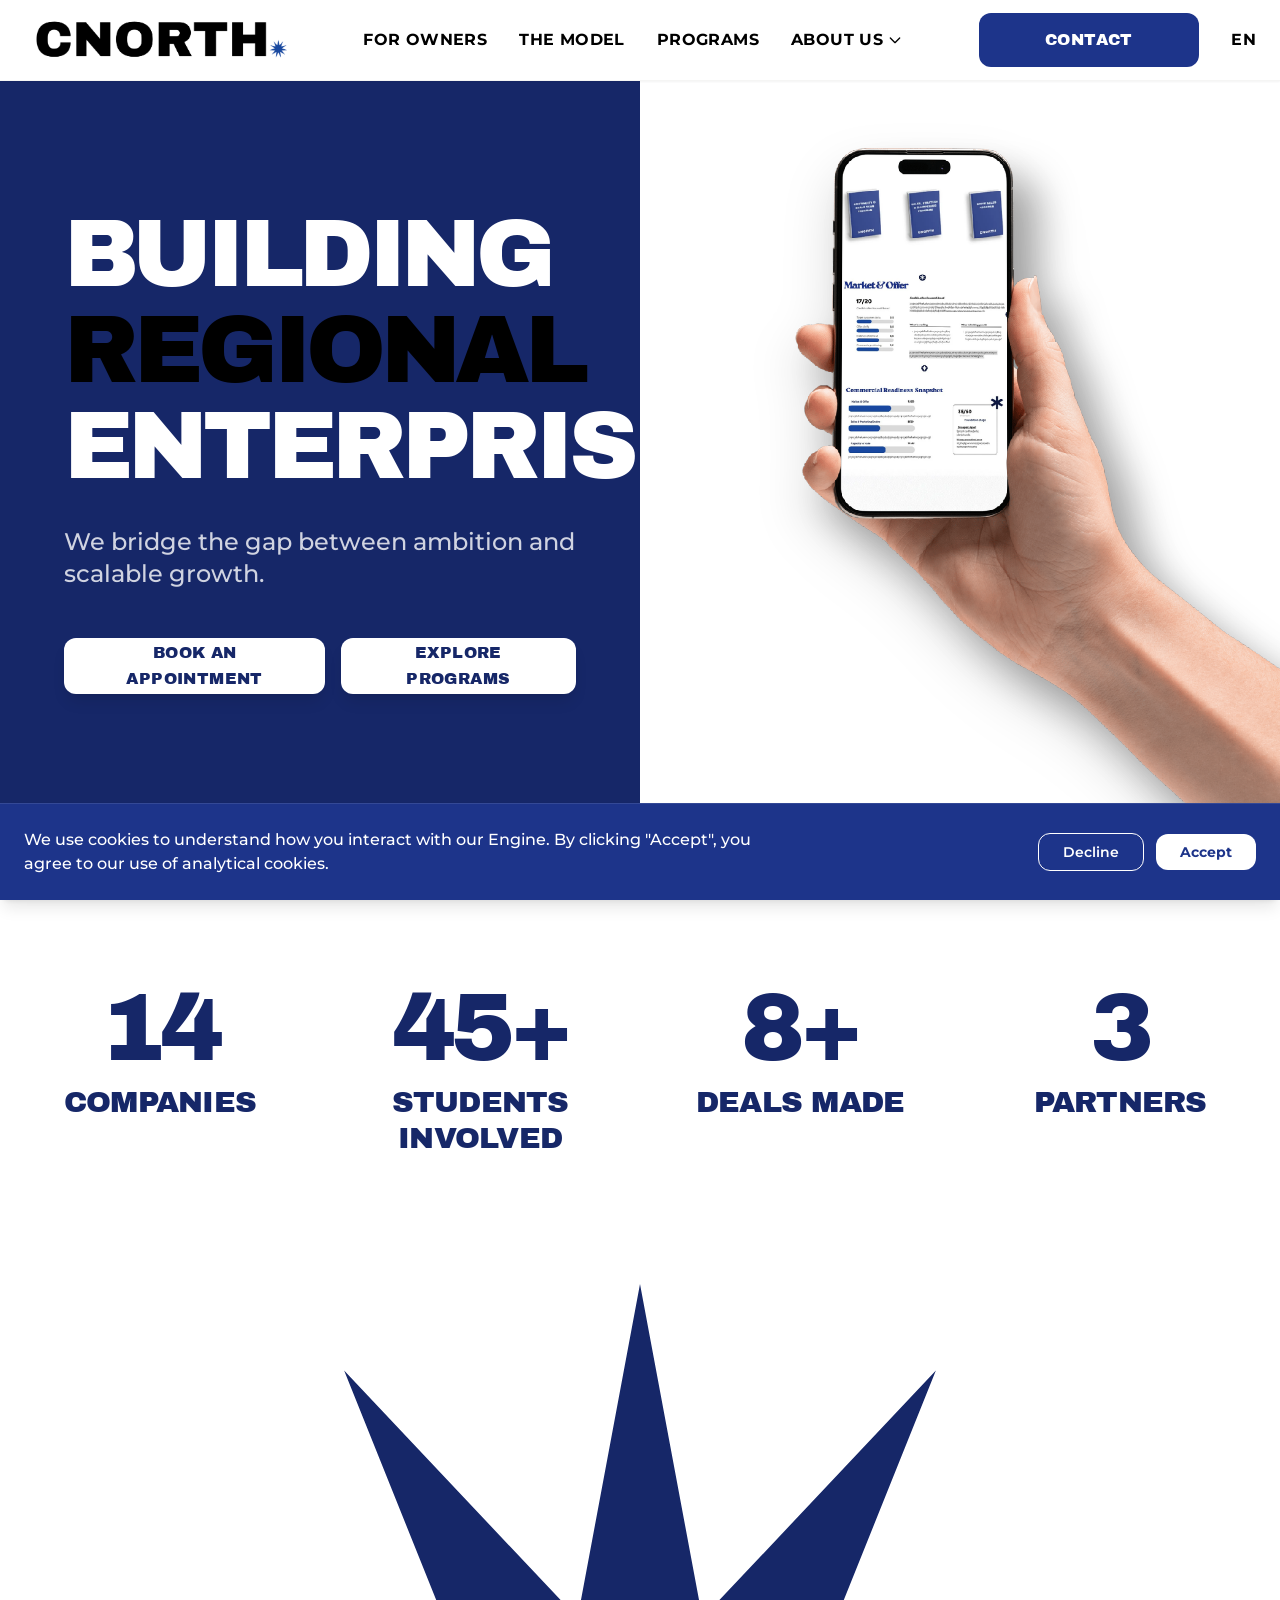
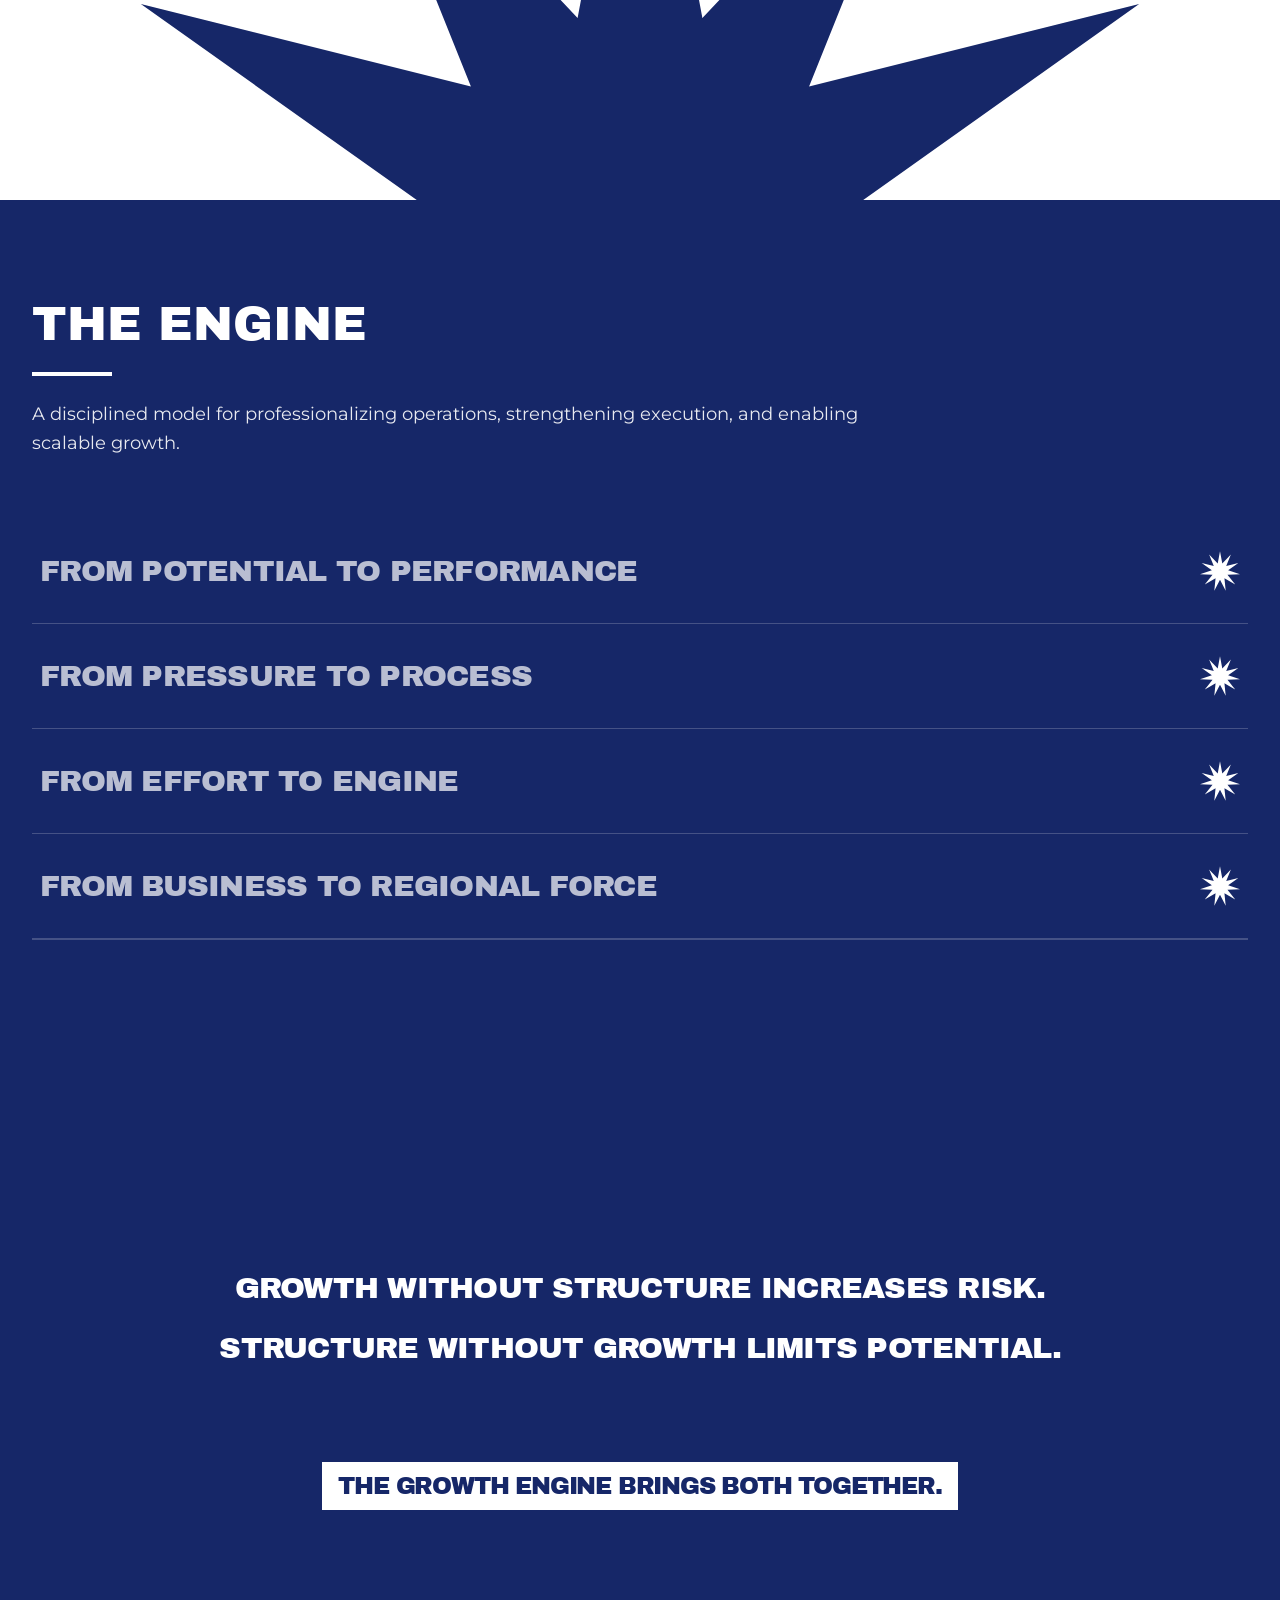
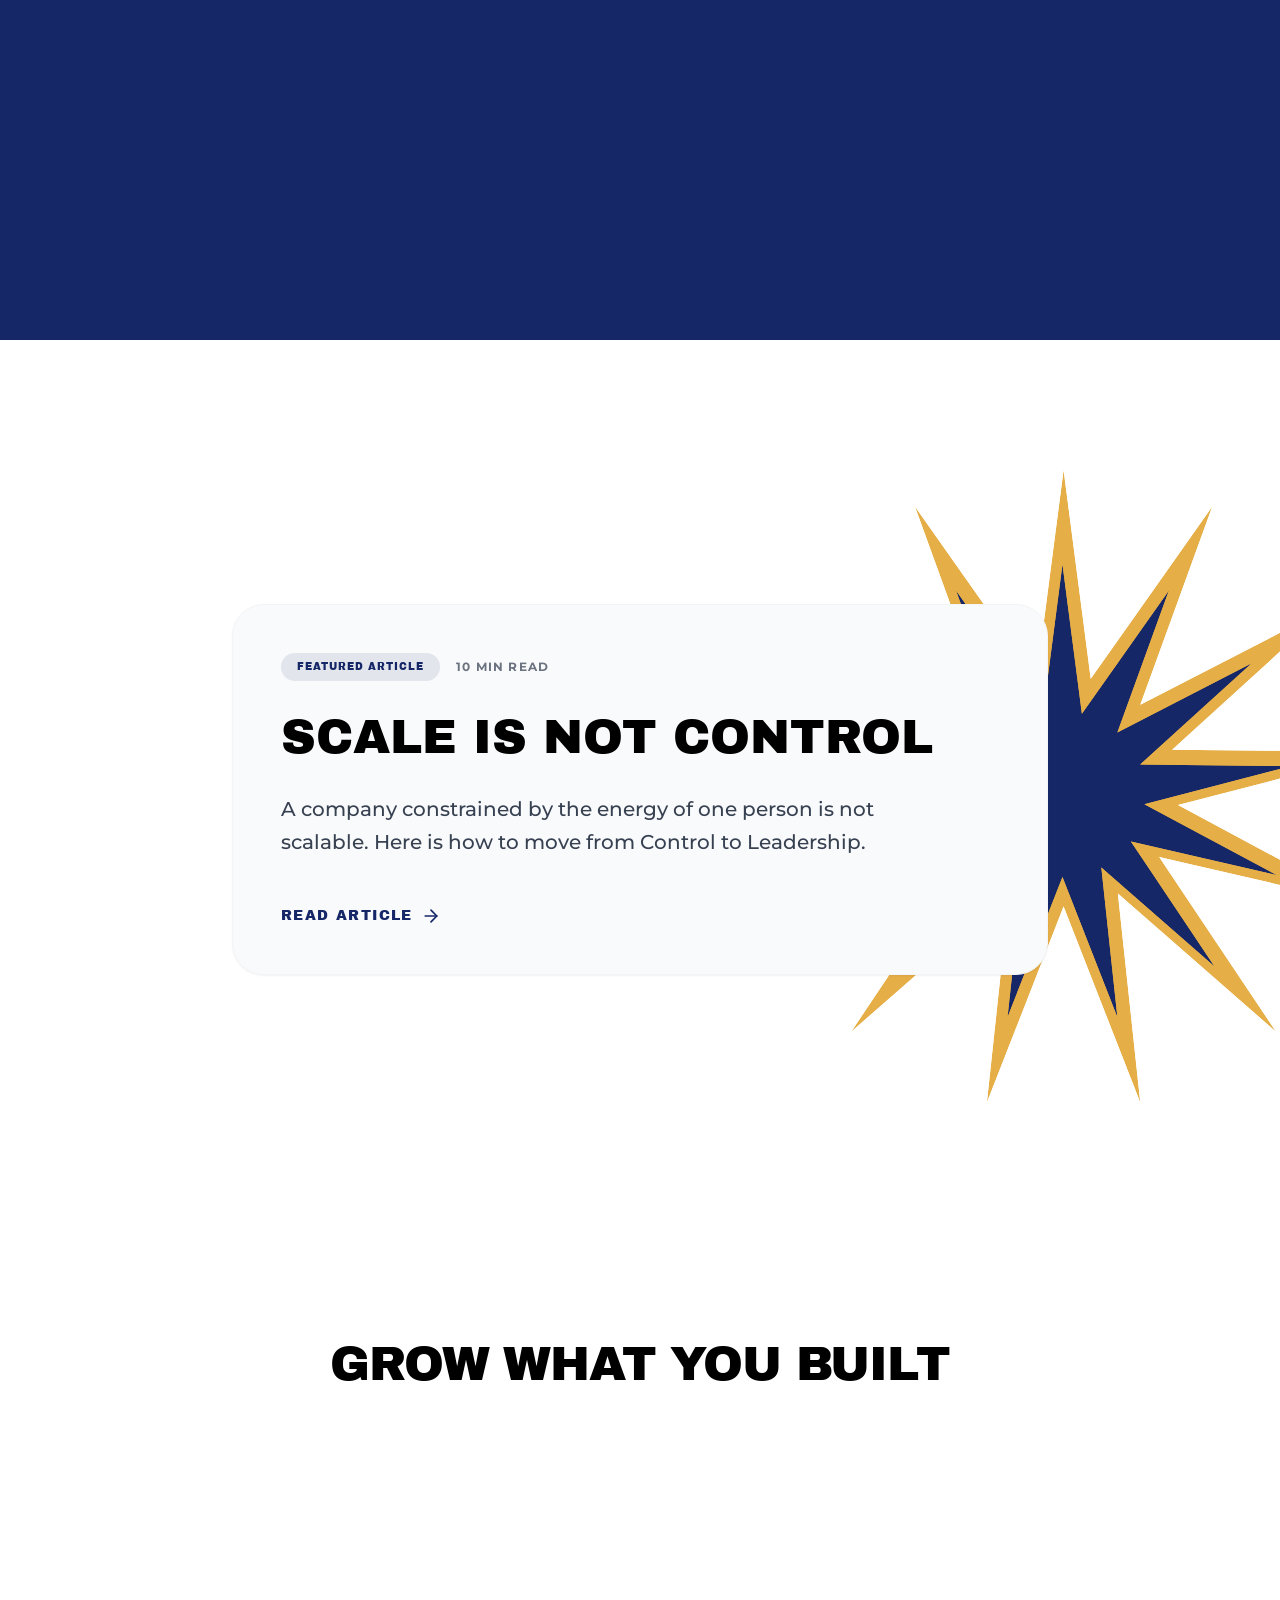
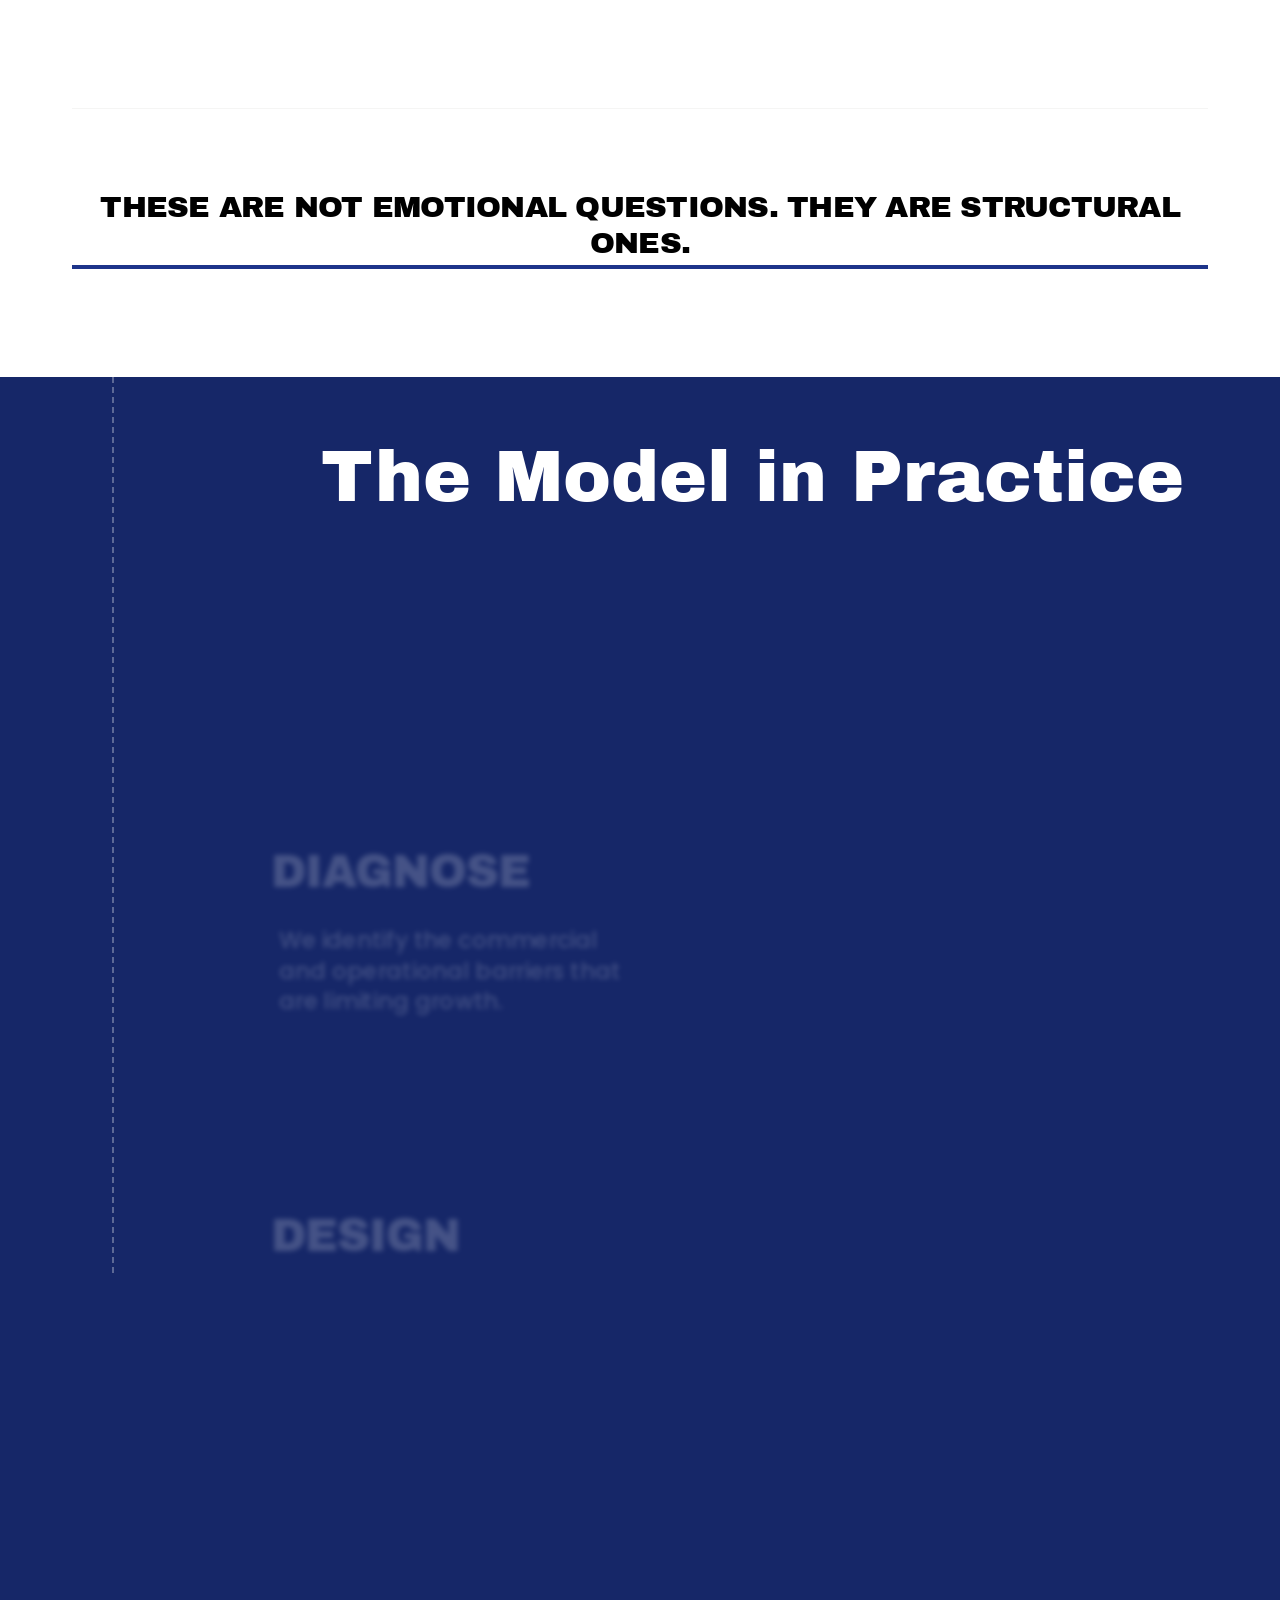
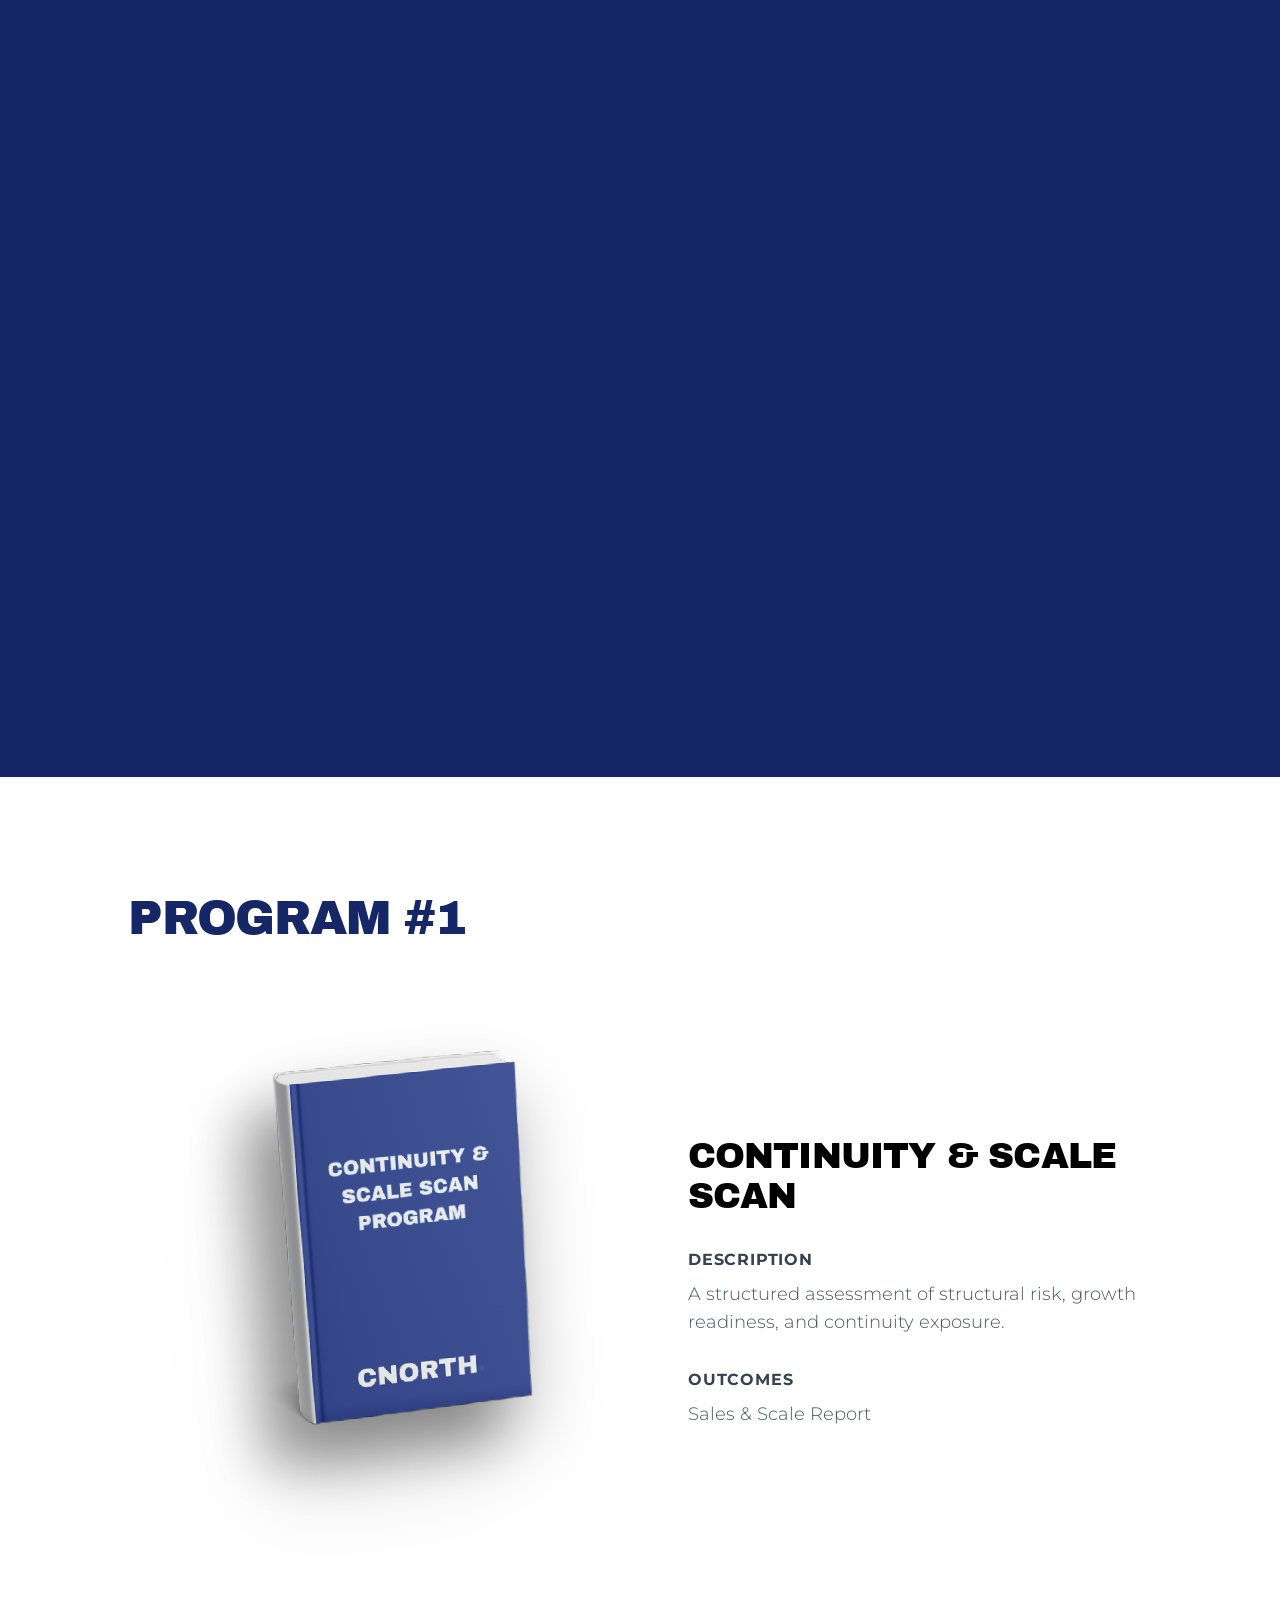
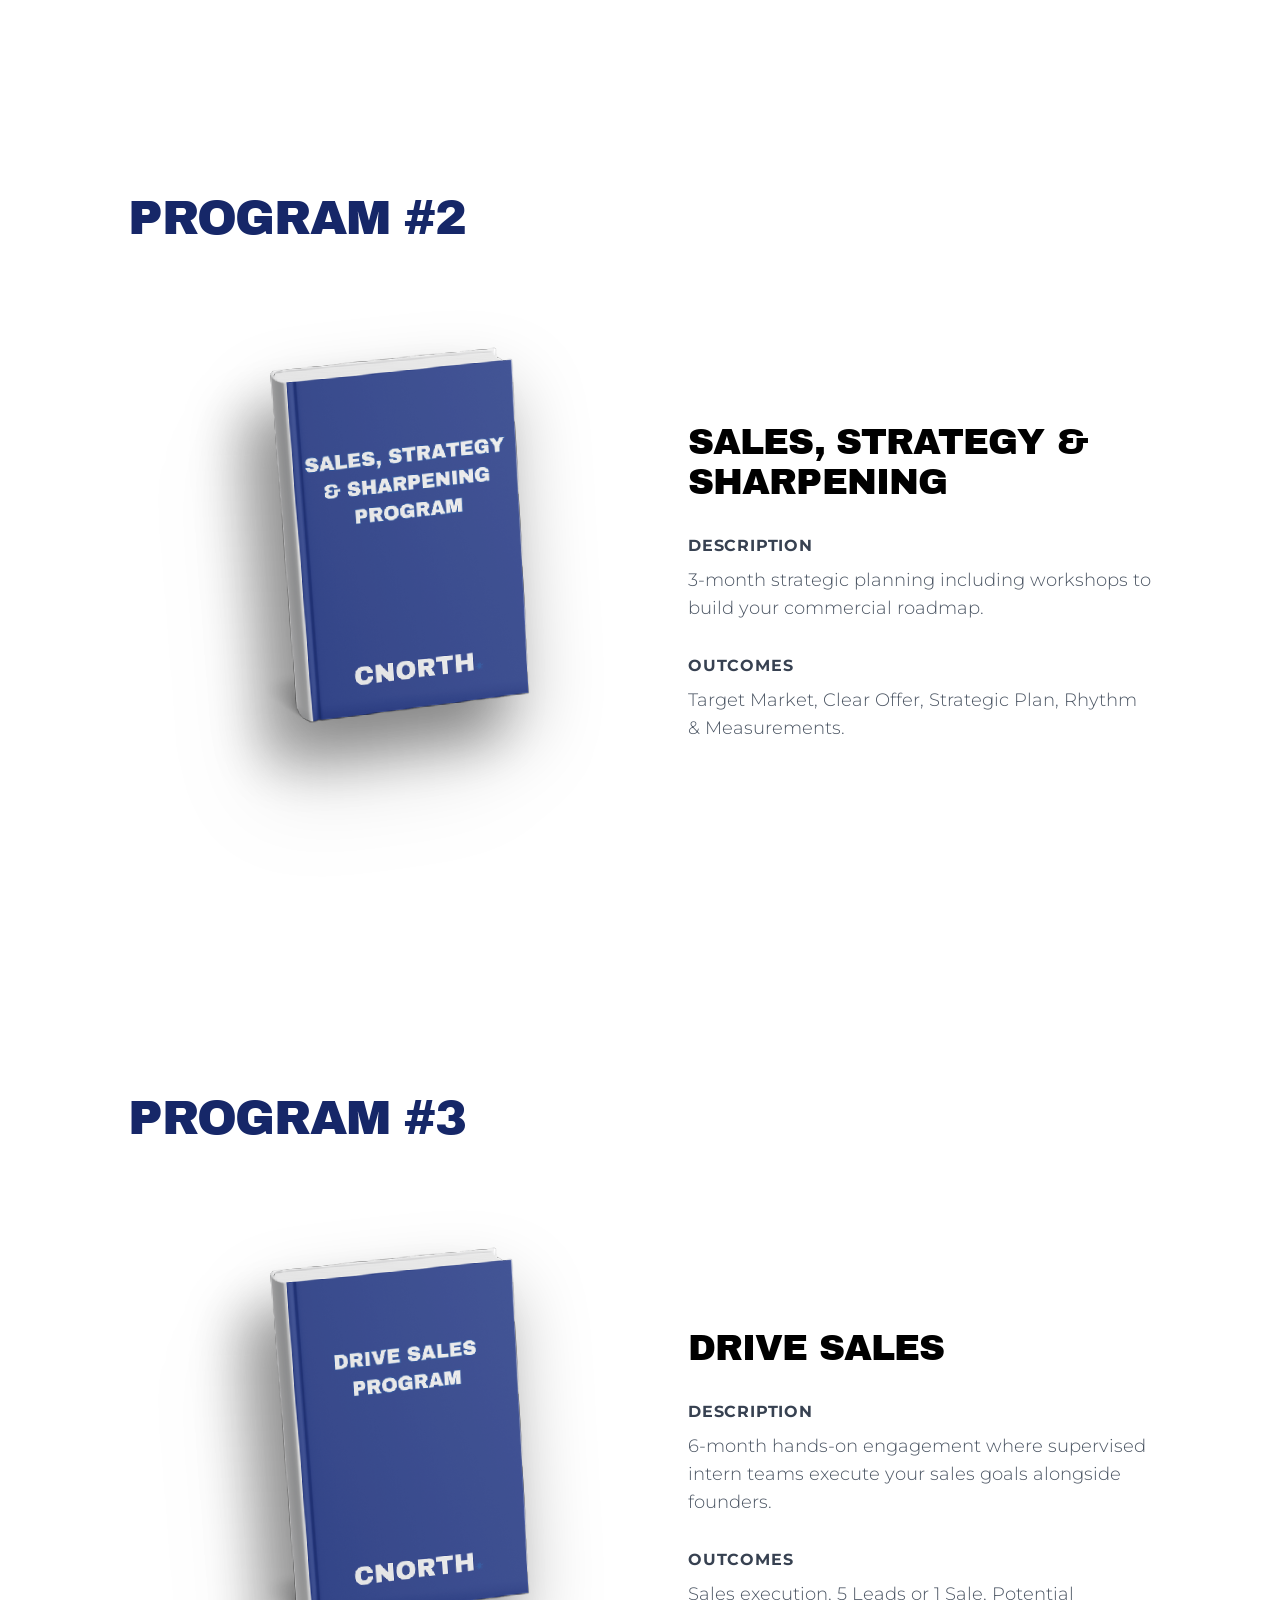
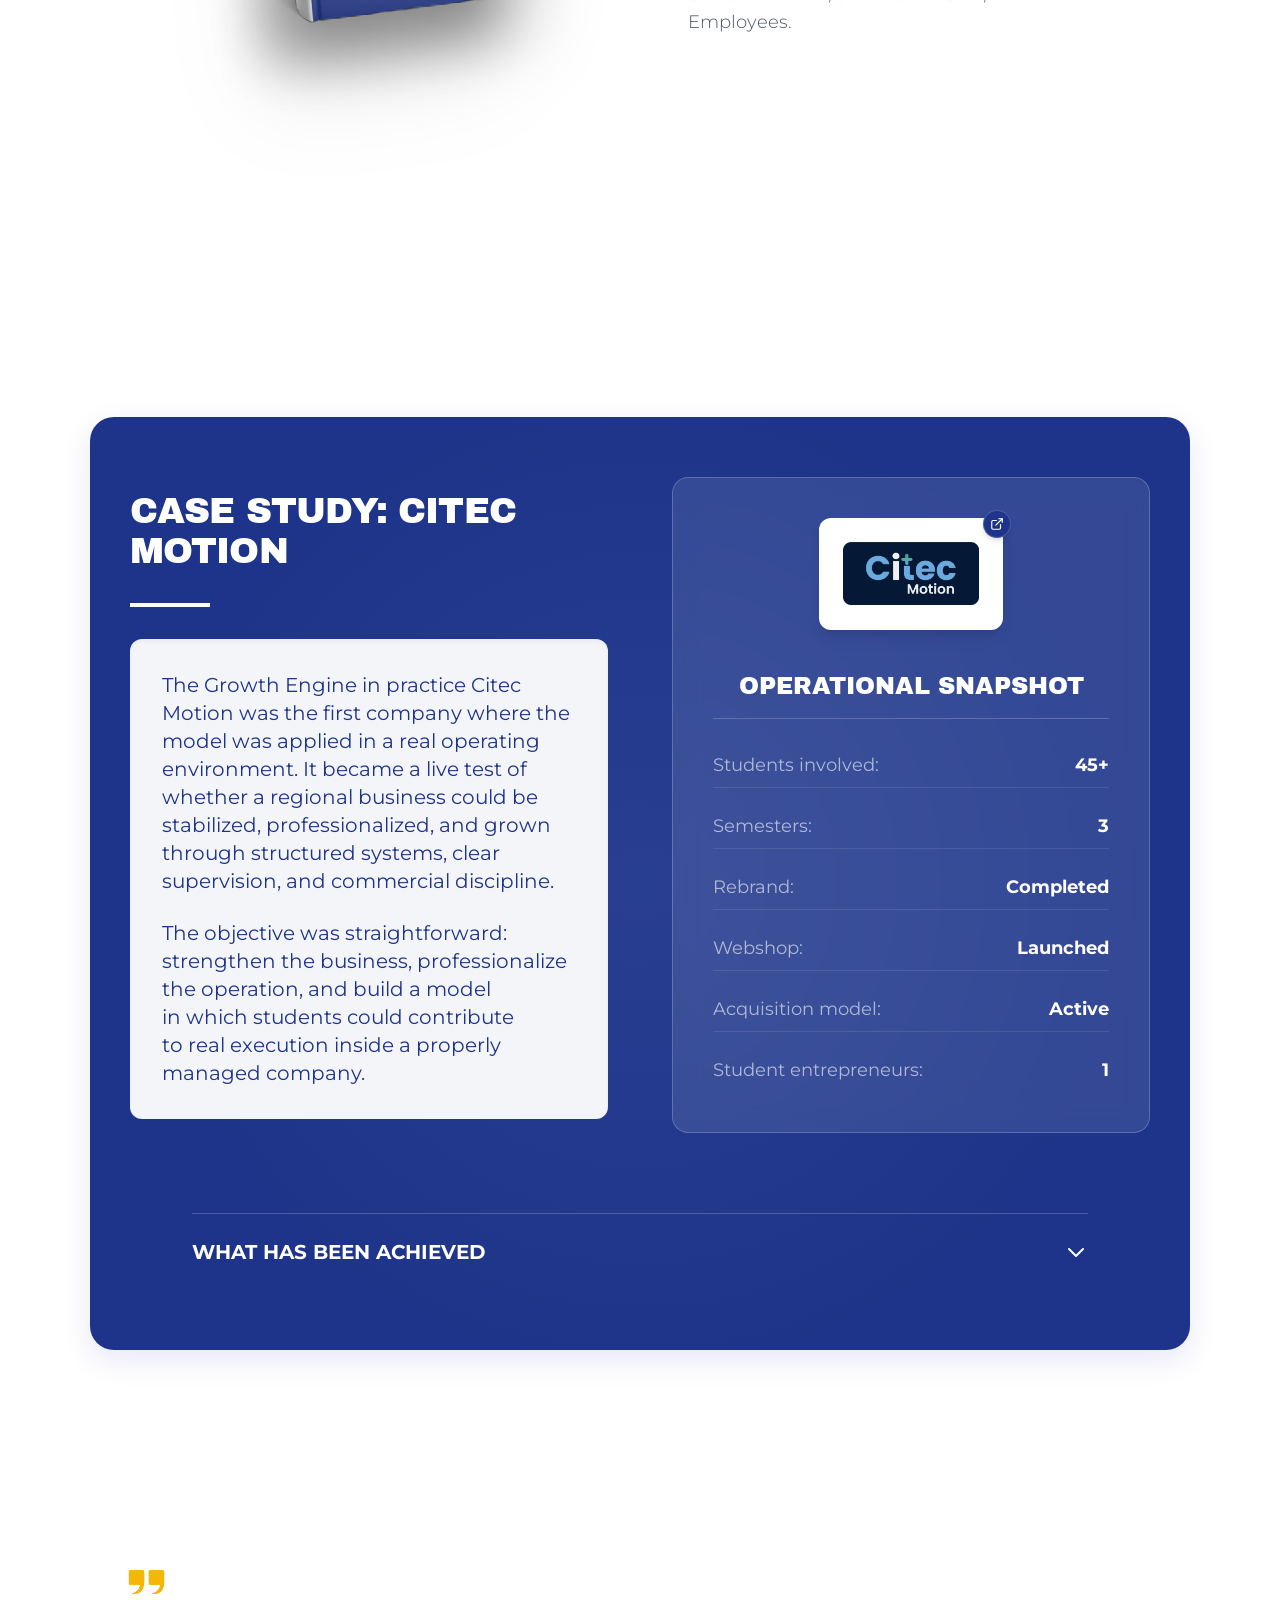
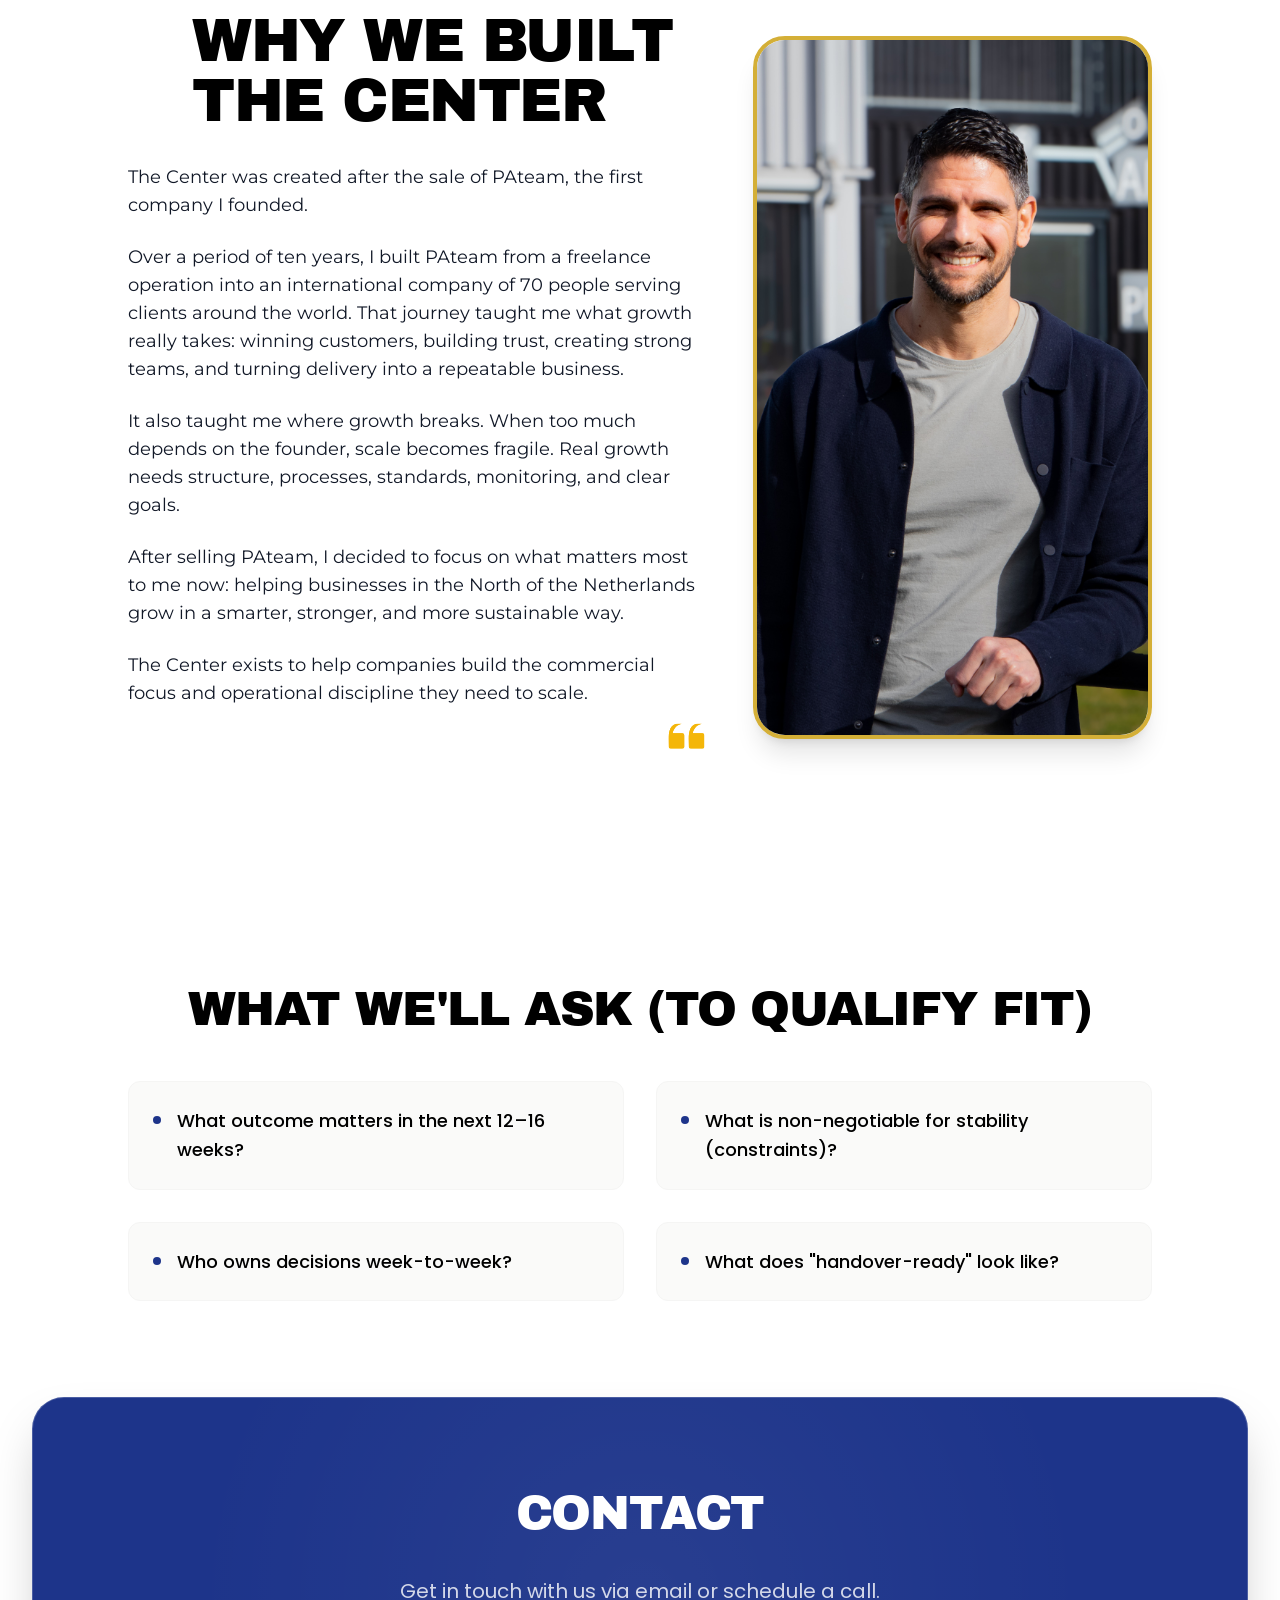
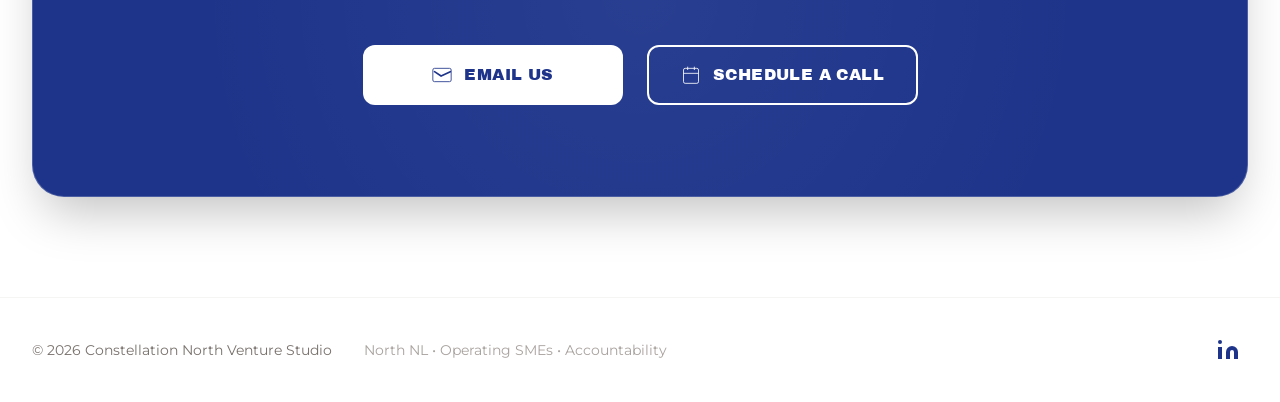
==== commit 243cfd85: "design: zoom out founder image and add opening/closing quotes.svg assets" ====
--- a/dev/index.html
+++ b/dev/index.html
@@ -25,8 +25,8 @@
     <link rel="preconnect" href="https://fonts.gstatic.com" crossorigin>
     <link href="https://fonts.googleapis.com/css2?family=Archivo+Black&family=Montserrat:wght@400;500;600;700&family=Poppins:ital,wght@0,400;0,500;1,400;1,500&display=swap" rel="stylesheet">
     <title>The North Center for Enterprise</title>
-    <script type="module" crossorigin src="/dev/assets/index-DuOL8Cpv.js"></script>
-    <link rel="stylesheet" crossorigin href="/dev/assets/index-oIMf7UxB.css">
+    <script type="module" crossorigin src="/dev/assets/index-BpSQvZ50.js"></script>
+    <link rel="stylesheet" crossorigin href="/dev/assets/index-Bm9pAGz6.css">
   </head>
   <body>
     <div id="root"></div>
--- a/dev/assets/index-Bm9pAGz6.css
+++ b/dev/assets/index-Bm9pAGz6.css
@@ -0,0 +1 @@
+*,:before,:after{--tw-border-spacing-x: 0;--tw-border-spacing-y: 0;--tw-translate-x: 0;--tw-translate-y: 0;--tw-rotate: 0;--tw-skew-x: 0;--tw-skew-y: 0;--tw-scale-x: 1;--tw-scale-y: 1;--tw-pan-x: ;--tw-pan-y: ;--tw-pinch-zoom: ;--tw-scroll-snap-strictness: proximity;--tw-gradient-from-position: ;--tw-gradient-via-position: ;--tw-gradient-to-position: ;--tw-ordinal: ;--tw-slashed-zero: ;--tw-numeric-figure: ;--tw-numeric-spacing: ;--tw-numeric-fraction: ;--tw-ring-inset: ;--tw-ring-offset-width: 0px;--tw-ring-offset-color: #fff;--tw-ring-color: rgb(59 130 246 / .5);--tw-ring-offset-shadow: 0 0 #0000;--tw-ring-shadow: 0 0 #0000;--tw-shadow: 0 0 #0000;--tw-shadow-colored: 0 0 #0000;--tw-blur: ;--tw-brightness: ;--tw-contrast: ;--tw-grayscale: ;--tw-hue-rotate: ;--tw-invert: ;--tw-saturate: ;--tw-sepia: ;--tw-drop-shadow: ;--tw-backdrop-blur: ;--tw-backdrop-brightness: ;--tw-backdrop-contrast: ;--tw-backdrop-grayscale: ;--tw-backdrop-hue-rotate: ;--tw-backdrop-invert: ;--tw-backdrop-opacity: ;--tw-backdrop-saturate: ;--tw-backdrop-sepia: ;--tw-contain-size: ;--tw-contain-layout: ;--tw-contain-paint: ;--tw-contain-style: }::backdrop{--tw-border-spacing-x: 0;--tw-border-spacing-y: 0;--tw-translate-x: 0;--tw-translate-y: 0;--tw-rotate: 0;--tw-skew-x: 0;--tw-skew-y: 0;--tw-scale-x: 1;--tw-scale-y: 1;--tw-pan-x: ;--tw-pan-y: ;--tw-pinch-zoom: ;--tw-scroll-snap-strictness: proximity;--tw-gradient-from-position: ;--tw-gradient-via-position: ;--tw-gradient-to-position: ;--tw-ordinal: ;--tw-slashed-zero: ;--tw-numeric-figure: ;--tw-numeric-spacing: ;--tw-numeric-fraction: ;--tw-ring-inset: ;--tw-ring-offset-width: 0px;--tw-ring-offset-color: #fff;--tw-ring-color: rgb(59 130 246 / .5);--tw-ring-offset-shadow: 0 0 #0000;--tw-ring-shadow: 0 0 #0000;--tw-shadow: 0 0 #0000;--tw-shadow-colored: 0 0 #0000;--tw-blur: ;--tw-brightness: ;--tw-contrast: ;--tw-grayscale: ;--tw-hue-rotate: ;--tw-invert: ;--tw-saturate: ;--tw-sepia: ;--tw-drop-shadow: ;--tw-backdrop-blur: ;--tw-backdrop-brightness: ;--tw-backdrop-contrast: ;--tw-backdrop-grayscale: ;--tw-backdrop-hue-rotate: ;--tw-backdrop-invert: ;--tw-backdrop-opacity: ;--tw-backdrop-saturate: ;--tw-backdrop-sepia: ;--tw-contain-size: ;--tw-contain-layout: ;--tw-contain-paint: ;--tw-contain-style: }*,:before,:after{box-sizing:border-box;border-width:0;border-style:solid;border-color:#e5e7eb}:before,:after{--tw-content: ""}html,:host{line-height:1.5;-webkit-text-size-adjust:100%;-moz-tab-size:4;-o-tab-size:4;tab-size:4;font-family:ui-sans-serif,system-ui,sans-serif,"Apple Color Emoji","Segoe UI Emoji",Segoe UI Symbol,"Noto Color Emoji";font-feature-settings:normal;font-variation-settings:normal;-webkit-tap-highlight-color:transparent}body{margin:0;line-height:inherit}hr{height:0;color:inherit;border-top-width:1px}abbr:where([title]){-webkit-text-decoration:underline dotted;text-decoration:underline dotted}h1,h2,h3,h4,h5,h6{font-size:inherit;font-weight:inherit}a{color:inherit;text-decoration:inherit}b,strong{font-weight:bolder}code,kbd,samp,pre{font-family:ui-monospace,SFMono-Regular,Menlo,Monaco,Consolas,Liberation Mono,Courier New,monospace;font-feature-settings:normal;font-variation-settings:normal;font-size:1em}small{font-size:80%}sub,sup{font-size:75%;line-height:0;position:relative;vertical-align:baseline}sub{bottom:-.25em}sup{top:-.5em}table{text-indent:0;border-color:inherit;border-collapse:collapse}button,input,optgroup,select,textarea{font-family:inherit;font-feature-settings:inherit;font-variation-settings:inherit;font-size:100%;font-weight:inherit;line-height:inherit;letter-spacing:inherit;color:inherit;margin:0;padding:0}button,select{text-transform:none}button,input:where([type=button]),input:where([type=reset]),input:where([type=submit]){-webkit-appearance:button;background-color:transparent;background-image:none}:-moz-focusring{outline:auto}:-moz-ui-invalid{box-shadow:none}progress{vertical-align:baseline}::-webkit-inner-spin-button,::-webkit-outer-spin-button{height:auto}[type=search]{-webkit-appearance:textfield;outline-offset:-2px}::-webkit-search-decoration{-webkit-appearance:none}::-webkit-file-upload-button{-webkit-appearance:button;font:inherit}summary{display:list-item}blockquote,dl,dd,h1,h2,h3,h4,h5,h6,hr,figure,p,pre{margin:0}fieldset{margin:0;padding:0}legend{padding:0}ol,ul,menu{list-style:none;margin:0;padding:0}dialog{padding:0}textarea{resize:vertical}input::-moz-placeholder,textarea::-moz-placeholder{opacity:1;color:#9ca3af}input::placeholder,textarea::placeholder{opacity:1;color:#9ca3af}button,[role=button]{cursor:pointer}:disabled{cursor:default}img,svg,video,canvas,audio,iframe,embed,object{display:block;vertical-align:middle}img,video{max-width:100%;height:auto}[hidden]:where(:not([hidden=until-found])){display:none}html{scroll-behavior:smooth;scroll-padding-top:80px}:root{color:#000;background-color:#fff;font-synthesis:none;text-rendering:optimizeLegibility;-webkit-font-smoothing:antialiased;-moz-osx-font-smoothing:grayscale}body{font-family:Montserrat,sans-serif;line-height:1.6;font-size:16px;color:#000;margin:0;min-width:320px;min-height:100vh}h1,h2,h3{font-family:Archivo Black,sans-serif;font-weight:700;line-height:1.1;color:#000}h4,h5,h6{font-family:Poppins,sans-serif;color:#000}a{font-weight:500;color:#1d348a;text-decoration:inherit}a:hover{color:#1a2e7a}button{font-family:Montserrat,sans-serif;font-size:16px;font-weight:600}.btn-animate{display:inline-flex;cursor:pointer;align-items:center;justify-content:center;border-radius:.75rem;border-style:none;--tw-bg-opacity: 1;background-color:rgb(29 52 138 / var(--tw-bg-opacity, 1));font-family:Archivo Black,sans-serif;text-transform:uppercase;letter-spacing:.025em;--tw-text-opacity: 1;color:rgb(255 255 255 / var(--tw-text-opacity, 1));box-sizing:border-box;min-width:220px;padding:14px 28px;--btn-scale: 1;transform:scale(var(--btn-scale)) translateZ(0);transition:transform .2s cubic-bezier(.4,0,.2,1),box-shadow .2s ease,background-color .2s ease;will-change:transform}.btn-animate:hover{--tw-bg-opacity: 1;background-color:rgb(26 46 122 / var(--tw-bg-opacity, 1));--btn-scale: 1.03;box-shadow:0 10px 20px #1800ad26}.btn-animate:active{--btn-scale: .97;box-shadow:0 4px 10px #1800ad1a}.btn-animate-white{display:inline-flex;cursor:pointer;align-items:center;justify-content:center;border-radius:.75rem;border-style:none;--tw-bg-opacity: 1;background-color:rgb(255 255 255 / var(--tw-bg-opacity, 1));font-family:Archivo Black,sans-serif;text-transform:uppercase;letter-spacing:.025em;--tw-text-opacity: 1;color:rgb(29 52 138 / var(--tw-text-opacity, 1));box-sizing:border-box;min-width:220px;padding:14px 28px;--btn-scale: 1;transform:scale(var(--btn-scale)) translateZ(0);transition:transform .2s cubic-bezier(.4,0,.2,1),box-shadow .2s ease,background-color .2s ease;will-change:transform}.btn-animate-white:hover{background-color:#fffffff2;--btn-scale: 1.03;box-shadow:0 10px 20px #0000001a}.btn-animate-white:active{--btn-scale: .97;box-shadow:0 4px 10px #0000000d}.btn-animate-outline{display:inline-flex;cursor:pointer;align-items:center;justify-content:center;border-radius:.75rem;border-width:1px;--tw-border-opacity: 1;border-color:rgb(255 255 255 / var(--tw-border-opacity, 1));background-color:transparent;font-family:Archivo Black,sans-serif;text-transform:uppercase;letter-spacing:.025em;--tw-text-opacity: 1;color:rgb(255 255 255 / var(--tw-text-opacity, 1));box-sizing:border-box;min-width:220px;padding:14px 28px;--btn-scale: 1;transform:scale(var(--btn-scale)) translateZ(0);transition:transform .2s cubic-bezier(.4,0,.2,1),box-shadow .2s ease,background-color .2s ease;will-change:transform}.btn-animate-outline:hover{background-color:#ffffff1a;--btn-scale: 1.03;box-shadow:0 10px 20px #0000001a}.btn-animate-outline:active{--btn-scale: .97;box-shadow:0 4px 10px #0000000d}.pointer-events-none{pointer-events:none}.visible{visibility:visible}.invisible{visibility:hidden}.fixed{position:fixed}.absolute{position:absolute}.relative{position:relative}.sticky{position:sticky}.inset-0{top:0;right:0;bottom:0;left:0}.inset-x-0{left:0;right:0}.-bottom-1{bottom:-.25rem}.-right-2{right:-.5rem}.-top-2{top:-.5rem}.bottom-0{bottom:0}.bottom-2{bottom:.5rem}.bottom-8{bottom:2rem}.left-0{left:0}.left-1\/2{left:50%}.left-\[124px\]{left:124px}.left-\[745px\]{left:745px}.right-0{right:0}.right-8{right:2rem}.right-\[23px\]{right:23px}.top-0{top:0}.top-16{top:4rem}.top-\[116px\]{top:116px}.top-full{top:100%}.z-0{z-index:0}.z-10{z-index:10}.z-20{z-index:20}.z-40{z-index:40}.z-50{z-index:50}.col-span-1{grid-column:span 1 / span 1}.mx-auto{margin-left:auto;margin-right:auto}.my-12{margin-top:3rem;margin-bottom:3rem}.my-16{margin-top:4rem;margin-bottom:4rem}.my-5{margin-top:1.25rem;margin-bottom:1.25rem}.mb-10{margin-bottom:2.5rem}.mb-12{margin-bottom:3rem}.mb-16{margin-bottom:4rem}.mb-2{margin-bottom:.5rem}.mb-20{margin-bottom:5rem}.mb-24{margin-bottom:6rem}.mb-4{margin-bottom:1rem}.mb-6{margin-bottom:1.5rem}.mb-8{margin-bottom:2rem}.mb-\[60px\]{margin-bottom:60px}.ml-2{margin-left:.5rem}.mr-2{margin-right:.5rem}.mr-3{margin-right:.75rem}.mt-0{margin-top:0}.mt-0\.5{margin-top:.125rem}.mt-12{margin-top:3rem}.mt-2\.5{margin-top:.625rem}.mt-24{margin-top:6rem}.mt-4{margin-top:1rem}.mt-6{margin-top:1.5rem}.mt-8{margin-top:2rem}.mt-auto{margin-top:auto}.block{display:block}.inline-block{display:inline-block}.flex{display:flex}.inline-flex{display:inline-flex}.grid{display:grid}.hidden{display:none}.h-0\.5{height:.125rem}.h-1{height:.25rem}.h-1\.5{height:.375rem}.h-10{height:2.5rem}.h-12{height:3rem}.h-14{height:3.5rem}.h-16{height:4rem}.h-2{height:.5rem}.h-24{height:6rem}.h-32{height:8rem}.h-4{height:1rem}.h-5{height:1.25rem}.h-6{height:1.5rem}.h-8{height:2rem}.h-\[400vh\]{height:400vh}.h-\[450px\]{height:450px}.h-\[4px\]{height:4px}.h-\[60px\]{height:60px}.h-auto{height:auto}.h-full{height:100%}.h-screen{height:100vh}.max-h-0{max-height:0px}.max-h-40{max-height:10rem}.max-h-\[40vh\]{max-height:40vh}.max-h-\[500px\]{max-height:500px}.max-h-\[800px\]{max-height:800px}.max-h-\[calc\(100vh-64px\)\]{max-height:calc(100vh - 64px)}.min-h-\[100dvh\]{min-height:100dvh}.min-h-\[400px\]{min-height:400px}.min-h-\[50vh\]{min-height:50vh}.min-h-screen{min-height:100vh}.w-0{width:0px}.w-1\.5{width:.375rem}.w-10{width:2.5rem}.w-16{width:4rem}.w-2{width:.5rem}.w-20{width:5rem}.w-24{width:6rem}.w-4{width:1rem}.w-5{width:1.25rem}.w-6{width:1.5rem}.w-64{width:16rem}.w-8{width:2rem}.w-\[125\%\]{width:125%}.w-\[160\%\]{width:160%}.w-\[50\%\]{width:50%}.w-\[92\%\]{width:92%}.w-auto{width:auto}.w-full{width:100%}.\!min-w-\[180px\]{min-width:180px!important}.max-w-2xl{max-width:42rem}.max-w-3xl{max-width:48rem}.max-w-4xl{max-width:56rem}.max-w-5xl{max-width:64rem}.max-w-6xl{max-width:72rem}.max-w-7xl{max-width:80rem}.max-w-\[1100px\]{max-width:1100px}.max-w-\[1200px\]{max-width:1200px}.max-w-\[250px\]{max-width:250px}.max-w-\[65ch\]{max-width:65ch}.max-w-\[75ch\]{max-width:75ch}.max-w-\[900px\]{max-width:900px}.max-w-full{max-width:100%}.max-w-lg{max-width:32rem}.max-w-md{max-width:28rem}.max-w-none{max-width:none}.max-w-sm{max-width:24rem}.max-w-xl{max-width:36rem}.max-w-xs{max-width:20rem}.flex-1{flex:1 1 0%}.flex-shrink-0,.shrink-0{flex-shrink:0}.flex-grow,.grow{flex-grow:1}.origin-left{transform-origin:left}.-translate-x-1\/2{--tw-translate-x: -50%;transform:translate(var(--tw-translate-x),var(--tw-translate-y)) rotate(var(--tw-rotate)) skew(var(--tw-skew-x)) skewY(var(--tw-skew-y)) scaleX(var(--tw-scale-x)) scaleY(var(--tw-scale-y))}.-translate-y-2{--tw-translate-y: -.5rem;transform:translate(var(--tw-translate-x),var(--tw-translate-y)) rotate(var(--tw-rotate)) skew(var(--tw-skew-x)) skewY(var(--tw-skew-y)) scaleX(var(--tw-scale-x)) scaleY(var(--tw-scale-y))}.-translate-y-8{--tw-translate-y: -2rem;transform:translate(var(--tw-translate-x),var(--tw-translate-y)) rotate(var(--tw-rotate)) skew(var(--tw-skew-x)) skewY(var(--tw-skew-y)) scaleX(var(--tw-scale-x)) scaleY(var(--tw-scale-y))}.translate-y-0{--tw-translate-y: 0px;transform:translate(var(--tw-translate-x),var(--tw-translate-y)) rotate(var(--tw-rotate)) skew(var(--tw-skew-x)) skewY(var(--tw-skew-y)) scaleX(var(--tw-scale-x)) scaleY(var(--tw-scale-y))}.translate-y-\[52\%\]{--tw-translate-y: 52%;transform:translate(var(--tw-translate-x),var(--tw-translate-y)) rotate(var(--tw-rotate)) skew(var(--tw-skew-x)) skewY(var(--tw-skew-y)) scaleX(var(--tw-scale-x)) scaleY(var(--tw-scale-y))}.rotate-0{--tw-rotate: 0deg;transform:translate(var(--tw-translate-x),var(--tw-translate-y)) rotate(var(--tw-rotate)) skew(var(--tw-skew-x)) skewY(var(--tw-skew-y)) scaleX(var(--tw-scale-x)) scaleY(var(--tw-scale-y))}.rotate-180{--tw-rotate: 180deg;transform:translate(var(--tw-translate-x),var(--tw-translate-y)) rotate(var(--tw-rotate)) skew(var(--tw-skew-x)) skewY(var(--tw-skew-y)) scaleX(var(--tw-scale-x)) scaleY(var(--tw-scale-y))}.rotate-90{--tw-rotate: 90deg;transform:translate(var(--tw-translate-x),var(--tw-translate-y)) rotate(var(--tw-rotate)) skew(var(--tw-skew-x)) skewY(var(--tw-skew-y)) scaleX(var(--tw-scale-x)) scaleY(var(--tw-scale-y))}.scale-100{--tw-scale-x: 1;--tw-scale-y: 1;transform:translate(var(--tw-translate-x),var(--tw-translate-y)) rotate(var(--tw-rotate)) skew(var(--tw-skew-x)) skewY(var(--tw-skew-y)) scaleX(var(--tw-scale-x)) scaleY(var(--tw-scale-y))}.scale-50{--tw-scale-x: .5;--tw-scale-y: .5;transform:translate(var(--tw-translate-x),var(--tw-translate-y)) rotate(var(--tw-rotate)) skew(var(--tw-skew-x)) skewY(var(--tw-skew-y)) scaleX(var(--tw-scale-x)) scaleY(var(--tw-scale-y))}.scale-75{--tw-scale-x: .75;--tw-scale-y: .75;transform:translate(var(--tw-translate-x),var(--tw-translate-y)) rotate(var(--tw-rotate)) skew(var(--tw-skew-x)) skewY(var(--tw-skew-y)) scaleX(var(--tw-scale-x)) scaleY(var(--tw-scale-y))}.scale-x-0{--tw-scale-x: 0;transform:translate(var(--tw-translate-x),var(--tw-translate-y)) rotate(var(--tw-rotate)) skew(var(--tw-skew-x)) skewY(var(--tw-skew-y)) scaleX(var(--tw-scale-x)) scaleY(var(--tw-scale-y))}.scale-x-100{--tw-scale-x: 1;transform:translate(var(--tw-translate-x),var(--tw-translate-y)) rotate(var(--tw-rotate)) skew(var(--tw-skew-x)) skewY(var(--tw-skew-y)) scaleX(var(--tw-scale-x)) scaleY(var(--tw-scale-y))}.transform{transform:translate(var(--tw-translate-x),var(--tw-translate-y)) rotate(var(--tw-rotate)) skew(var(--tw-skew-x)) skewY(var(--tw-skew-y)) scaleX(var(--tw-scale-x)) scaleY(var(--tw-scale-y))}.transform-gpu{transform:translate3d(var(--tw-translate-x),var(--tw-translate-y),0) rotate(var(--tw-rotate)) skew(var(--tw-skew-x)) skewY(var(--tw-skew-y)) scaleX(var(--tw-scale-x)) scaleY(var(--tw-scale-y))}.scroll-mt-24{scroll-margin-top:6rem}.list-disc{list-style-type:disc}.grid-cols-1{grid-template-columns:repeat(1,minmax(0,1fr))}.grid-cols-2{grid-template-columns:repeat(2,minmax(0,1fr))}.flex-row{flex-direction:row}.flex-col{flex-direction:column}.items-start{align-items:flex-start}.items-center{align-items:center}.justify-start{justify-content:flex-start}.justify-center{justify-content:center}.justify-between{justify-content:space-between}.gap-1{gap:.25rem}.gap-12{gap:3rem}.gap-16{gap:4rem}.gap-2{gap:.5rem}.gap-3{gap:.75rem}.gap-4{gap:1rem}.gap-6{gap:1.5rem}.gap-8{gap:2rem}.gap-x-12{-moz-column-gap:3rem;column-gap:3rem}.gap-y-8{row-gap:2rem}.space-x-6>:not([hidden])~:not([hidden]){--tw-space-x-reverse: 0;margin-right:calc(1.5rem * var(--tw-space-x-reverse));margin-left:calc(1.5rem * calc(1 - var(--tw-space-x-reverse)))}.space-y-12>:not([hidden])~:not([hidden]){--tw-space-y-reverse: 0;margin-top:calc(3rem * calc(1 - var(--tw-space-y-reverse)));margin-bottom:calc(3rem * var(--tw-space-y-reverse))}.space-y-2>:not([hidden])~:not([hidden]){--tw-space-y-reverse: 0;margin-top:calc(.5rem * calc(1 - var(--tw-space-y-reverse)));margin-bottom:calc(.5rem * var(--tw-space-y-reverse))}.space-y-3>:not([hidden])~:not([hidden]){--tw-space-y-reverse: 0;margin-top:calc(.75rem * calc(1 - var(--tw-space-y-reverse)));margin-bottom:calc(.75rem * var(--tw-space-y-reverse))}.space-y-4>:not([hidden])~:not([hidden]){--tw-space-y-reverse: 0;margin-top:calc(1rem * calc(1 - var(--tw-space-y-reverse)));margin-bottom:calc(1rem * var(--tw-space-y-reverse))}.space-y-6>:not([hidden])~:not([hidden]){--tw-space-y-reverse: 0;margin-top:calc(1.5rem * calc(1 - var(--tw-space-y-reverse)));margin-bottom:calc(1.5rem * var(--tw-space-y-reverse))}.space-y-8>:not([hidden])~:not([hidden]){--tw-space-y-reverse: 0;margin-top:calc(2rem * calc(1 - var(--tw-space-y-reverse)));margin-bottom:calc(2rem * var(--tw-space-y-reverse))}.space-y-\[20vh\]>:not([hidden])~:not([hidden]){--tw-space-y-reverse: 0;margin-top:calc(20vh * calc(1 - var(--tw-space-y-reverse)));margin-bottom:calc(20vh * var(--tw-space-y-reverse))}.self-end{align-self:flex-end}.overflow-hidden{overflow:hidden}.overflow-y-auto{overflow-y:auto}.whitespace-nowrap{white-space:nowrap}.rounded-2xl{border-radius:1rem}.rounded-3xl{border-radius:1.5rem}.rounded-\[24px\]{border-radius:24px}.rounded-\[2rem\]{border-radius:2rem}.rounded-\[32px\]{border-radius:32px}.rounded-full{border-radius:9999px}.rounded-none{border-radius:0}.rounded-xl{border-radius:.75rem}.border{border-width:1px}.border-2{border-width:2px}.border-4{border-width:4px}.border-b{border-bottom-width:1px}.border-l-2{border-left-width:2px}.border-l-4{border-left-width:4px}.border-t{border-top-width:1px}.border-dashed{border-style:dashed}.border-\[\#1d348a\]{--tw-border-opacity: 1;border-color:rgb(29 52 138 / var(--tw-border-opacity, 1))}.border-\[\#1d348a\]\/10{border-color:#1d348a1a}.border-\[\#D4AF37\]{--tw-border-opacity: 1;border-color:rgb(212 175 55 / var(--tw-border-opacity, 1))}.border-gray-100{--tw-border-opacity: 1;border-color:rgb(243 244 246 / var(--tw-border-opacity, 1))}.border-stone-100{--tw-border-opacity: 1;border-color:rgb(245 245 244 / var(--tw-border-opacity, 1))}.border-stone-200{--tw-border-opacity: 1;border-color:rgb(231 229 228 / var(--tw-border-opacity, 1))}.border-white{--tw-border-opacity: 1;border-color:rgb(255 255 255 / var(--tw-border-opacity, 1))}.border-white\/10{border-color:#ffffff1a}.border-white\/20{border-color:#fff3}.border-white\/30{border-color:#ffffff4d}.\!bg-white{--tw-bg-opacity: 1 !important;background-color:rgb(255 255 255 / var(--tw-bg-opacity, 1))!important}.bg-\[\#162768\]{--tw-bg-opacity: 1;background-color:rgb(22 39 104 / var(--tw-bg-opacity, 1))}.bg-\[\#162768\]\/10{background-color:#1627681a}.bg-\[\#1a2e7a\]{--tw-bg-opacity: 1;background-color:rgb(26 46 122 / var(--tw-bg-opacity, 1))}.bg-\[\#1d348a\]{--tw-bg-opacity: 1;background-color:rgb(29 52 138 / var(--tw-bg-opacity, 1))}.bg-\[\#1d348a\]\/30{background-color:#1d348a4d}.bg-\[\#1d348a\]\/5{background-color:#1d348a0d}.bg-gray-50{--tw-bg-opacity: 1;background-color:rgb(249 250 251 / var(--tw-bg-opacity, 1))}.bg-stone-50{--tw-bg-opacity: 1;background-color:rgb(250 250 249 / var(--tw-bg-opacity, 1))}.bg-stone-50\/50{background-color:#fafaf980}.bg-transparent{background-color:transparent}.bg-white{--tw-bg-opacity: 1;background-color:rgb(255 255 255 / var(--tw-bg-opacity, 1))}.bg-white\/10{background-color:#ffffff1a}.bg-white\/95{background-color:#fffffff2}.bg-\[radial-gradient\(circle_at_center\,rgba\(255\,255\,255\,0\.05\)_0\%\,transparent_70\%\)\]{background-image:radial-gradient(circle at center,rgba(255,255,255,.05) 0%,transparent 70%)}.object-contain{-o-object-fit:contain;object-fit:contain}.object-cover{-o-object-fit:cover;object-fit:cover}.p-1\.5{padding:.375rem}.p-10{padding:2.5rem}.p-2{padding:.5rem}.p-4{padding:1rem}.p-6{padding:1.5rem}.p-8{padding:2rem}.px-2{padding-left:.5rem;padding-right:.5rem}.px-3{padding-left:.75rem;padding-right:.75rem}.px-4{padding-left:1rem;padding-right:1rem}.px-5{padding-left:1.25rem;padding-right:1.25rem}.px-6{padding-left:1.5rem;padding-right:1.5rem}.px-8{padding-left:2rem;padding-right:2rem}.py-1\.5{padding-top:.375rem;padding-bottom:.375rem}.py-12{padding-top:3rem;padding-bottom:3rem}.py-16{padding-top:4rem;padding-bottom:4rem}.py-2{padding-top:.5rem;padding-bottom:.5rem}.py-20{padding-top:5rem;padding-bottom:5rem}.py-24{padding-top:6rem;padding-bottom:6rem}.py-3{padding-top:.75rem;padding-bottom:.75rem}.py-4{padding-top:1rem;padding-bottom:1rem}.py-6{padding-top:1.5rem;padding-bottom:1.5rem}.py-8{padding-top:2rem;padding-bottom:2rem}.py-\[100px\]{padding-top:100px;padding-bottom:100px}.py-\[120px\]{padding-top:120px;padding-bottom:120px}.py-\[40vh\]{padding-top:40vh;padding-bottom:40vh}.pb-12{padding-bottom:3rem}.pb-2{padding-bottom:.5rem}.pb-20{padding-bottom:5rem}.pb-32{padding-bottom:8rem}.pb-4{padding-bottom:1rem}.pb-8{padding-bottom:2rem}.pl-10{padding-left:2.5rem}.pl-12{padding-left:3rem}.pl-16{padding-left:4rem}.pl-4{padding-left:1rem}.pl-6{padding-left:1.5rem}.pl-8{padding-left:2rem}.pt-16{padding-top:4rem}.pt-20{padding-top:5rem}.pt-32{padding-top:8rem}.pt-4{padding-top:1rem}.pt-6{padding-top:1.5rem}.pt-8{padding-top:2rem}.pt-\[15vh\]{padding-top:15vh}.text-left{text-align:left}.text-center{text-align:center}.text-right{text-align:right}.text-justify{text-align:justify}.font-\[\'Archivo_Black\'\]{font-family:Archivo Black}.font-archivo-black{font-family:Archivo Black,sans-serif}.font-montserrat{font-family:Montserrat,sans-serif}.font-poppins{font-family:Poppins,sans-serif}.font-sans{font-family:ui-sans-serif,system-ui,sans-serif,"Apple Color Emoji","Segoe UI Emoji",Segoe UI Symbol,"Noto Color Emoji"}.text-2xl{font-size:1.5rem;line-height:2rem}.text-3xl{font-size:1.875rem;line-height:2.25rem}.text-4xl{font-size:2.25rem;line-height:2.5rem}.text-5xl{font-size:3rem;line-height:1}.text-6xl{font-size:3.75rem;line-height:1}.text-\[10px\]{font-size:10px}.text-\[clamp\(2\.2rem\,12vw\,3\.5rem\)\]{font-size:clamp(2.2rem,12vw,3.5rem)}.text-base{font-size:1rem;line-height:1.5rem}.text-lg{font-size:1.125rem;line-height:1.75rem}.text-sm{font-size:.875rem;line-height:1.25rem}.text-xl{font-size:1.25rem;line-height:1.75rem}.text-xs{font-size:.75rem;line-height:1rem}.font-black{font-weight:900}.font-bold{font-weight:700}.font-extrabold{font-weight:800}.font-light{font-weight:300}.font-medium{font-weight:500}.font-normal{font-weight:400}.font-semibold{font-weight:600}.uppercase{text-transform:uppercase}.italic{font-style:italic}.not-italic{font-style:normal}.leading-\[0\.9\]{line-height:.9}.leading-\[1\.1\]{line-height:1.1}.leading-none{line-height:1}.leading-relaxed{line-height:1.625}.leading-snug{line-height:1.375}.leading-tight{line-height:1.25}.tracking-tight{letter-spacing:-.025em}.tracking-tighter{letter-spacing:-.05em}.tracking-wide{letter-spacing:.025em}.tracking-wider{letter-spacing:.05em}.tracking-widest{letter-spacing:.1em}.\!text-\[\#162768\]{--tw-text-opacity: 1 !important;color:rgb(22 39 104 / var(--tw-text-opacity, 1))!important}.text-\[\#162768\]{--tw-text-opacity: 1;color:rgb(22 39 104 / var(--tw-text-opacity, 1))}.text-\[\#1d348a\]{--tw-text-opacity: 1;color:rgb(29 52 138 / var(--tw-text-opacity, 1))}.text-black{--tw-text-opacity: 1;color:rgb(0 0 0 / var(--tw-text-opacity, 1))}.text-gray-500{--tw-text-opacity: 1;color:rgb(107 114 128 / var(--tw-text-opacity, 1))}.text-gray-600{--tw-text-opacity: 1;color:rgb(75 85 99 / var(--tw-text-opacity, 1))}.text-gray-700{--tw-text-opacity: 1;color:rgb(55 65 81 / var(--tw-text-opacity, 1))}.text-gray-900{--tw-text-opacity: 1;color:rgb(17 24 39 / var(--tw-text-opacity, 1))}.text-stone-200{--tw-text-opacity: 1;color:rgb(231 229 228 / var(--tw-text-opacity, 1))}.text-stone-400{--tw-text-opacity: 1;color:rgb(168 162 158 / var(--tw-text-opacity, 1))}.text-stone-500{--tw-text-opacity: 1;color:rgb(120 113 108 / var(--tw-text-opacity, 1))}.text-stone-600{--tw-text-opacity: 1;color:rgb(87 83 78 / var(--tw-text-opacity, 1))}.text-stone-700{--tw-text-opacity: 1;color:rgb(68 64 60 / var(--tw-text-opacity, 1))}.text-white{--tw-text-opacity: 1;color:rgb(255 255 255 / var(--tw-text-opacity, 1))}.text-white\/50{color:#ffffff80}.text-white\/60{color:#fff9}.text-white\/70{color:#ffffffb3}.text-white\/80{color:#fffc}.text-white\/90{color:#ffffffe6}.underline{text-decoration-line:underline}.antialiased{-webkit-font-smoothing:antialiased;-moz-osx-font-smoothing:grayscale}.opacity-0{opacity:0}.opacity-100{opacity:1}.opacity-60{opacity:.6}.opacity-80{opacity:.8}.shadow-2xl{--tw-shadow: 0 25px 50px -12px rgb(0 0 0 / .25);--tw-shadow-colored: 0 25px 50px -12px var(--tw-shadow-color);box-shadow:var(--tw-ring-offset-shadow, 0 0 #0000),var(--tw-ring-shadow, 0 0 #0000),var(--tw-shadow)}.shadow-\[0_10px_30px_rgba\(24\,0\,173\,0\.1\)\]{--tw-shadow: 0 10px 30px rgba(24,0,173,.1);--tw-shadow-colored: 0 10px 30px var(--tw-shadow-color);box-shadow:var(--tw-ring-offset-shadow, 0 0 #0000),var(--tw-ring-shadow, 0 0 #0000),var(--tw-shadow)}.shadow-inner{--tw-shadow: inset 0 2px 4px 0 rgb(0 0 0 / .05);--tw-shadow-colored: inset 0 2px 4px 0 var(--tw-shadow-color);box-shadow:var(--tw-ring-offset-shadow, 0 0 #0000),var(--tw-ring-shadow, 0 0 #0000),var(--tw-shadow)}.shadow-lg{--tw-shadow: 0 10px 15px -3px rgb(0 0 0 / .1), 0 4px 6px -4px rgb(0 0 0 / .1);--tw-shadow-colored: 0 10px 15px -3px var(--tw-shadow-color), 0 4px 6px -4px var(--tw-shadow-color);box-shadow:var(--tw-ring-offset-shadow, 0 0 #0000),var(--tw-ring-shadow, 0 0 #0000),var(--tw-shadow)}.shadow-md{--tw-shadow: 0 4px 6px -1px rgb(0 0 0 / .1), 0 2px 4px -2px rgb(0 0 0 / .1);--tw-shadow-colored: 0 4px 6px -1px var(--tw-shadow-color), 0 2px 4px -2px var(--tw-shadow-color);box-shadow:var(--tw-ring-offset-shadow, 0 0 #0000),var(--tw-ring-shadow, 0 0 #0000),var(--tw-shadow)}.shadow-sm{--tw-shadow: 0 1px 2px 0 rgb(0 0 0 / .05);--tw-shadow-colored: 0 1px 2px 0 var(--tw-shadow-color);box-shadow:var(--tw-ring-offset-shadow, 0 0 #0000),var(--tw-ring-shadow, 0 0 #0000),var(--tw-shadow)}.shadow-xl{--tw-shadow: 0 20px 25px -5px rgb(0 0 0 / .1), 0 8px 10px -6px rgb(0 0 0 / .1);--tw-shadow-colored: 0 20px 25px -5px var(--tw-shadow-color), 0 8px 10px -6px var(--tw-shadow-color);box-shadow:var(--tw-ring-offset-shadow, 0 0 #0000),var(--tw-ring-shadow, 0 0 #0000),var(--tw-shadow)}.outline-none{outline:2px solid transparent;outline-offset:2px}.blur{--tw-blur: blur(8px);filter:var(--tw-blur) var(--tw-brightness) var(--tw-contrast) var(--tw-grayscale) var(--tw-hue-rotate) var(--tw-invert) var(--tw-saturate) var(--tw-sepia) var(--tw-drop-shadow)}.drop-shadow-2xl{--tw-drop-shadow: drop-shadow(0 25px 25px rgb(0 0 0 / .15));filter:var(--tw-blur) var(--tw-brightness) var(--tw-contrast) var(--tw-grayscale) var(--tw-hue-rotate) var(--tw-invert) var(--tw-saturate) var(--tw-sepia) var(--tw-drop-shadow)}.drop-shadow-\[0_35px_35px_rgba\(0\,0\,0\,0\.25\)\]{--tw-drop-shadow: drop-shadow(0 35px 35px rgba(0,0,0,.25));filter:var(--tw-blur) var(--tw-brightness) var(--tw-contrast) var(--tw-grayscale) var(--tw-hue-rotate) var(--tw-invert) var(--tw-saturate) var(--tw-sepia) var(--tw-drop-shadow)}.filter{filter:var(--tw-blur) var(--tw-brightness) var(--tw-contrast) var(--tw-grayscale) var(--tw-hue-rotate) var(--tw-invert) var(--tw-saturate) var(--tw-sepia) var(--tw-drop-shadow)}.backdrop-blur-md{--tw-backdrop-blur: blur(12px);-webkit-backdrop-filter:var(--tw-backdrop-blur) var(--tw-backdrop-brightness) var(--tw-backdrop-contrast) var(--tw-backdrop-grayscale) var(--tw-backdrop-hue-rotate) var(--tw-backdrop-invert) var(--tw-backdrop-opacity) var(--tw-backdrop-saturate) var(--tw-backdrop-sepia);backdrop-filter:var(--tw-backdrop-blur) var(--tw-backdrop-brightness) var(--tw-backdrop-contrast) var(--tw-backdrop-grayscale) var(--tw-backdrop-hue-rotate) var(--tw-backdrop-invert) var(--tw-backdrop-opacity) var(--tw-backdrop-saturate) var(--tw-backdrop-sepia)}.backdrop-blur-xl{--tw-backdrop-blur: blur(24px);-webkit-backdrop-filter:var(--tw-backdrop-blur) var(--tw-backdrop-brightness) var(--tw-backdrop-contrast) var(--tw-backdrop-grayscale) var(--tw-backdrop-hue-rotate) var(--tw-backdrop-invert) var(--tw-backdrop-opacity) var(--tw-backdrop-saturate) var(--tw-backdrop-sepia);backdrop-filter:var(--tw-backdrop-blur) var(--tw-backdrop-brightness) var(--tw-backdrop-contrast) var(--tw-backdrop-grayscale) var(--tw-backdrop-hue-rotate) var(--tw-backdrop-invert) var(--tw-backdrop-opacity) var(--tw-backdrop-saturate) var(--tw-backdrop-sepia)}.transition{transition-property:color,background-color,border-color,text-decoration-color,fill,stroke,opacity,box-shadow,transform,filter,backdrop-filter;transition-timing-function:cubic-bezier(.4,0,.2,1);transition-duration:.15s}.transition-all{transition-property:all;transition-timing-function:cubic-bezier(.4,0,.2,1);transition-duration:.15s}.transition-colors{transition-property:color,background-color,border-color,text-decoration-color,fill,stroke;transition-timing-function:cubic-bezier(.4,0,.2,1);transition-duration:.15s}.transition-transform{transition-property:transform;transition-timing-function:cubic-bezier(.4,0,.2,1);transition-duration:.15s}.duration-150{transition-duration:.15s}.duration-300{transition-duration:.3s}.duration-500{transition-duration:.5s}.duration-700{transition-duration:.7s}.duration-\[1000ms\]{transition-duration:1s}.duration-\[800ms\]{transition-duration:.8s}.ease-\[cubic-bezier\(0\.16\,1\,0\.3\,1\)\]{transition-timing-function:cubic-bezier(.16,1,.3,1)}.ease-in-out{transition-timing-function:cubic-bezier(.4,0,.2,1)}.ease-out{transition-timing-function:cubic-bezier(0,0,.2,1)}.\[backface-visibility\:hidden\]{backface-visibility:hidden}.\[perspective\:1000px\]{perspective:1000px}.\[transform-style\:preserve-3d\]{transform-style:preserve-3d}.\[transform\:rotateY\(180deg\)\]{transform:rotateY(180deg)}#root{min-height:100vh}.last\:border-0:last-child{border-width:0px}.hover\:scale-105:hover{--tw-scale-x: 1.05;--tw-scale-y: 1.05;transform:translate(var(--tw-translate-x),var(--tw-translate-y)) rotate(var(--tw-rotate)) skew(var(--tw-skew-x)) skewY(var(--tw-skew-y)) scaleX(var(--tw-scale-x)) scaleY(var(--tw-scale-y))}.hover\:scale-110:hover{--tw-scale-x: 1.1;--tw-scale-y: 1.1;transform:translate(var(--tw-translate-x),var(--tw-translate-y)) rotate(var(--tw-rotate)) skew(var(--tw-skew-x)) skewY(var(--tw-skew-y)) scaleX(var(--tw-scale-x)) scaleY(var(--tw-scale-y))}.hover\:\!bg-white\/90:hover{background-color:#ffffffe6!important}.hover\:bg-gray-100:hover{--tw-bg-opacity: 1;background-color:rgb(243 244 246 / var(--tw-bg-opacity, 1))}.hover\:bg-stone-50:hover{--tw-bg-opacity: 1;background-color:rgb(250 250 249 / var(--tw-bg-opacity, 1))}.hover\:bg-white\/10:hover{background-color:#ffffff1a}.hover\:bg-white\/90:hover{background-color:#ffffffe6}.hover\:text-\[\#1d348a\]:hover{--tw-text-opacity: 1;color:rgb(29 52 138 / var(--tw-text-opacity, 1))}.hover\:text-black:hover{--tw-text-opacity: 1;color:rgb(0 0 0 / var(--tw-text-opacity, 1))}.hover\:text-stone-900:hover{--tw-text-opacity: 1;color:rgb(28 25 23 / var(--tw-text-opacity, 1))}.hover\:text-white\/80:hover{color:#fffc}.hover\:opacity-80:hover{opacity:.8}.hover\:shadow-xl:hover{--tw-shadow: 0 20px 25px -5px rgb(0 0 0 / .1), 0 8px 10px -6px rgb(0 0 0 / .1);--tw-shadow-colored: 0 20px 25px -5px var(--tw-shadow-color), 0 8px 10px -6px var(--tw-shadow-color);box-shadow:var(--tw-ring-offset-shadow, 0 0 #0000),var(--tw-ring-shadow, 0 0 #0000),var(--tw-shadow)}.active\:scale-105:active{--tw-scale-x: 1.05;--tw-scale-y: 1.05;transform:translate(var(--tw-translate-x),var(--tw-translate-y)) rotate(var(--tw-rotate)) skew(var(--tw-skew-x)) skewY(var(--tw-skew-y)) scaleX(var(--tw-scale-x)) scaleY(var(--tw-scale-y))}.group:hover .group-hover\:-translate-x-1{--tw-translate-x: -.25rem;transform:translate(var(--tw-translate-x),var(--tw-translate-y)) rotate(var(--tw-rotate)) skew(var(--tw-skew-x)) skewY(var(--tw-skew-y)) scaleX(var(--tw-scale-x)) scaleY(var(--tw-scale-y))}.group:hover .group-hover\:translate-x-1{--tw-translate-x: .25rem;transform:translate(var(--tw-translate-x),var(--tw-translate-y)) rotate(var(--tw-rotate)) skew(var(--tw-skew-x)) skewY(var(--tw-skew-y)) scaleX(var(--tw-scale-x)) scaleY(var(--tw-scale-y))}.group:hover .group-hover\:scale-110{--tw-scale-x: 1.1;--tw-scale-y: 1.1;transform:translate(var(--tw-translate-x),var(--tw-translate-y)) rotate(var(--tw-rotate)) skew(var(--tw-skew-x)) skewY(var(--tw-skew-y)) scaleX(var(--tw-scale-x)) scaleY(var(--tw-scale-y))}.group:hover .group-hover\:gap-4{gap:1rem}.group:hover .group-hover\:\[transform\:rotateY\(180deg\)\]{transform:rotateY(180deg)}@media (min-width: 768px){.md\:left-4{left:1rem}.md\:right-24{right:6rem}.md\:my-10{margin-top:2.5rem;margin-bottom:2.5rem}.md\:mb-10{margin-bottom:2.5rem}.md\:mb-12{margin-bottom:3rem}.md\:mb-16{margin-bottom:4rem}.md\:mb-24{margin-bottom:6rem}.md\:mb-8{margin-bottom:2rem}.md\:mb-\[40px\]{margin-bottom:40px}.md\:mt-20{margin-top:5rem}.md\:block{display:block}.md\:flex{display:flex}.md\:hidden{display:none}.md\:h-12{height:3rem}.md\:h-16{height:4rem}.md\:h-40{height:10rem}.md\:min-h-screen{min-height:100vh}.md\:w-12{width:3rem}.md\:w-16{width:4rem}.md\:w-\[135\%\]{width:135%}.md\:w-\[85\%\]{width:85%}.md\:w-auto{width:auto}.md\:w-full{width:100%}.md\:\!min-w-\[220px\]{min-width:220px!important}.md\:min-w-\[260px\]{min-width:260px}.md\:max-w-2xl{max-width:42rem}.md\:max-w-md{max-width:28rem}.md\:flex-none{flex:none}.md\:grid-cols-2{grid-template-columns:repeat(2,minmax(0,1fr))}.md\:grid-cols-3{grid-template-columns:repeat(3,minmax(0,1fr))}.md\:grid-cols-4{grid-template-columns:repeat(4,minmax(0,1fr))}.md\:flex-row{flex-direction:row}.md\:justify-start{justify-content:flex-start}.md\:justify-end{justify-content:flex-end}.md\:gap-24{gap:6rem}.md\:gap-8{gap:2rem}.md\:space-y-0>:not([hidden])~:not([hidden]){--tw-space-y-reverse: 0;margin-top:calc(0px * calc(1 - var(--tw-space-y-reverse)));margin-bottom:calc(0px * var(--tw-space-y-reverse))}.md\:space-y-6>:not([hidden])~:not([hidden]){--tw-space-y-reverse: 0;margin-top:calc(1.5rem * calc(1 - var(--tw-space-y-reverse)));margin-bottom:calc(1.5rem * var(--tw-space-y-reverse))}.md\:space-y-8>:not([hidden])~:not([hidden]){--tw-space-y-reverse: 0;margin-top:calc(2rem * calc(1 - var(--tw-space-y-reverse)));margin-bottom:calc(2rem * var(--tw-space-y-reverse))}.md\:p-10{padding:2.5rem}.md\:p-12{padding:3rem}.md\:p-6{padding:1.5rem}.md\:p-8{padding:2rem}.md\:p-\[60px_40px\]{padding:60px 40px}.md\:p-\[80px_20px\]{padding:80px 20px}.md\:px-0{padding-left:0;padding-right:0}.md\:px-16{padding-left:4rem;padding-right:4rem}.md\:px-24{padding-left:6rem;padding-right:6rem}.md\:py-40{padding-top:10rem;padding-bottom:10rem}.md\:pl-20{padding-left:5rem}.md\:pl-24{padding-left:6rem}.md\:pt-0{padding-top:0}.md\:text-left{text-align:left}.md\:text-2xl{font-size:1.5rem;line-height:2rem}.md\:text-3xl{font-size:1.875rem;line-height:2.25rem}.md\:text-4xl{font-size:2.25rem;line-height:2.5rem}.md\:text-5xl{font-size:3rem;line-height:1}.md\:text-6xl{font-size:3.75rem;line-height:1}.md\:text-7xl{font-size:4.5rem;line-height:1}.md\:text-\[clamp\(3\.5rem\,15vw\,120px\)\]{font-size:clamp(3.5rem,15vw,120px)}.md\:text-base{font-size:1rem;line-height:1.5rem}.md\:text-lg{font-size:1.125rem;line-height:1.75rem}.md\:text-xl{font-size:1.25rem;line-height:1.75rem}}@media (min-width: 1024px){.lg\:col-span-5{grid-column:span 5 / span 5}.lg\:col-span-7{grid-column:span 7 / span 7}.lg\:mx-0{margin-left:0;margin-right:0}.lg\:h-20{height:5rem}.lg\:w-3\/4{width:75%}.lg\:max-w-lg{max-width:32rem}.lg\:grid-cols-12{grid-template-columns:repeat(12,minmax(0,1fr))}.lg\:grid-cols-2{grid-template-columns:repeat(2,minmax(0,1fr))}.lg\:justify-start{justify-content:flex-start}.lg\:justify-end{justify-content:flex-end}.lg\:gap-16{gap:4rem}.lg\:gap-20{gap:5rem}.lg\:px-0{padding-left:0;padding-right:0}.lg\:px-24{padding-left:6rem;padding-right:6rem}.lg\:px-32{padding-left:8rem;padding-right:8rem}.lg\:px-6{padding-left:1.5rem;padding-right:1.5rem}.lg\:px-8{padding-left:2rem;padding-right:2rem}.lg\:py-\[100px\]{padding-top:100px;padding-bottom:100px}.lg\:text-left{text-align:left}.lg\:text-4xl{font-size:2.25rem;line-height:2.5rem}.lg\:text-5xl{font-size:3rem;line-height:1}.lg\:text-6xl{font-size:3.75rem;line-height:1}.lg\:text-7xl{font-size:4.5rem;line-height:1}.lg\:text-8xl{font-size:6rem;line-height:1}.lg\:text-base{font-size:1rem;line-height:1.5rem}.lg\:text-xl{font-size:1.25rem;line-height:1.75rem}}
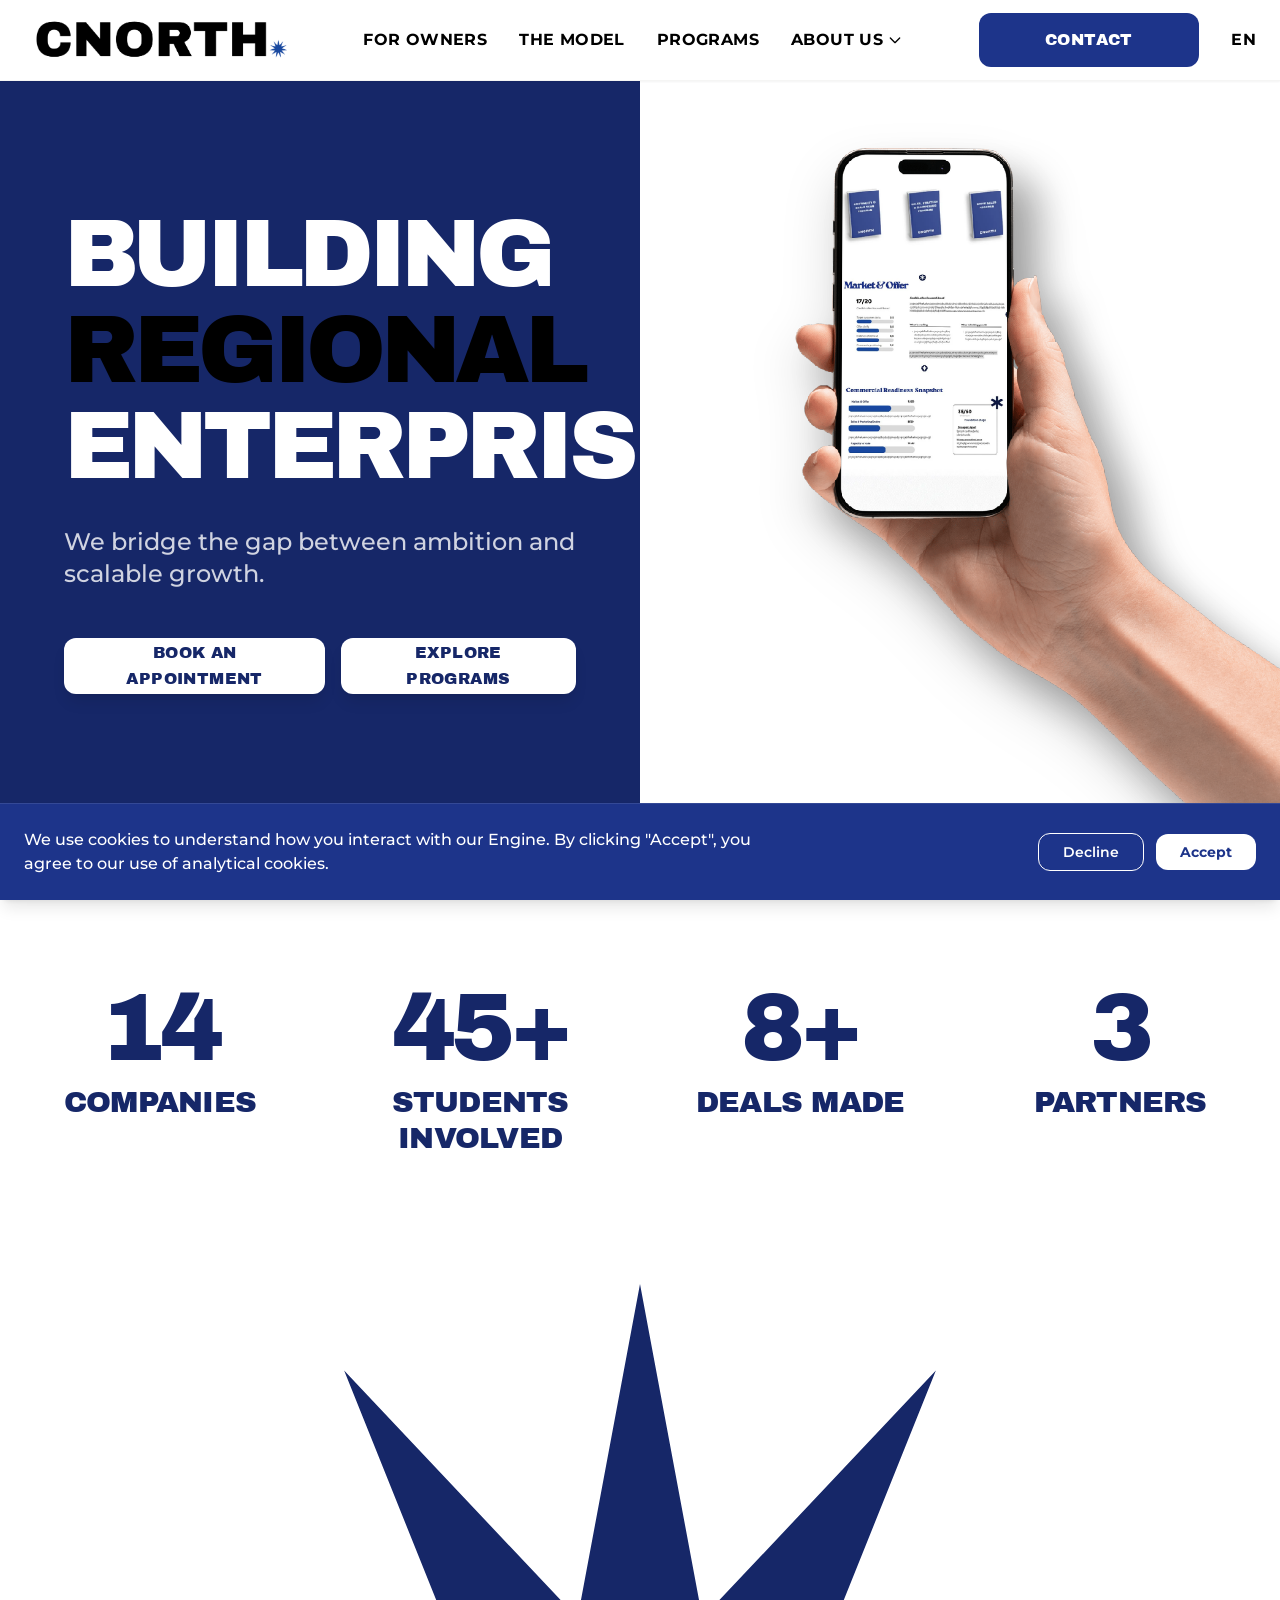
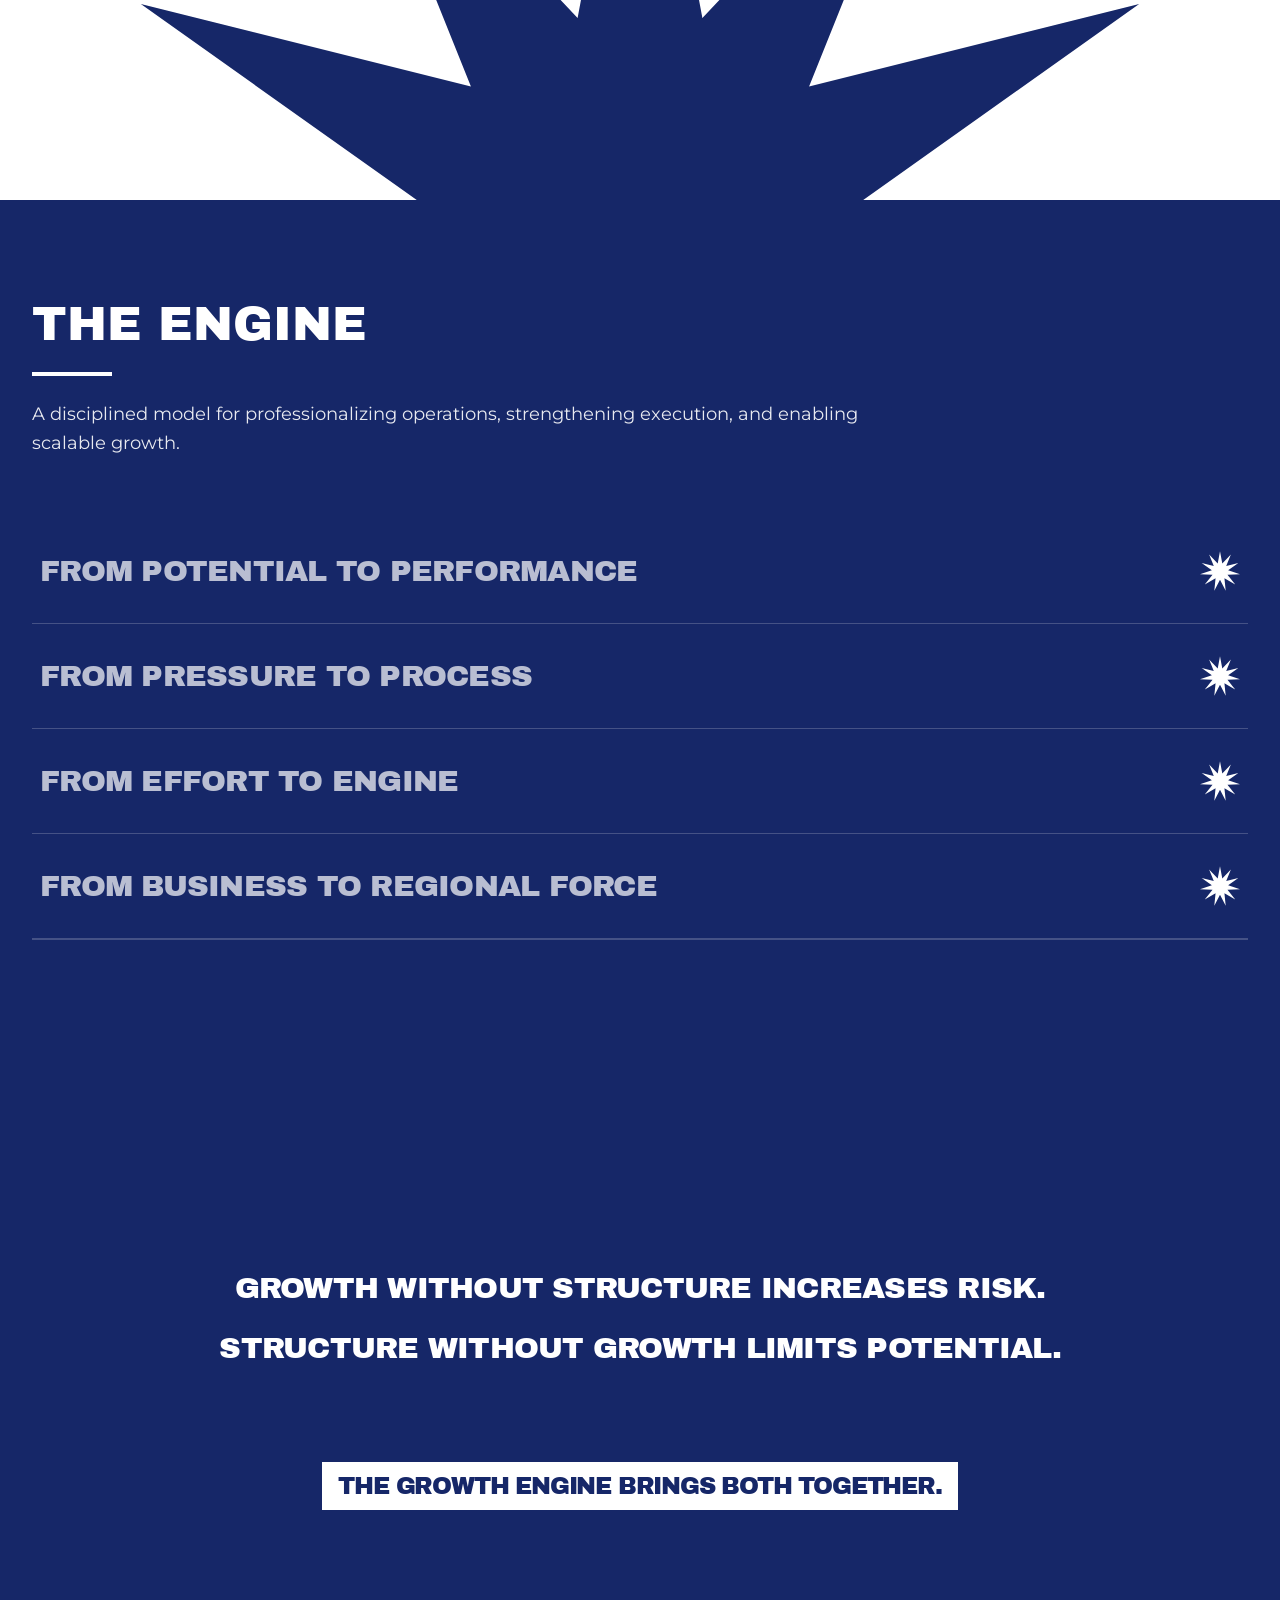
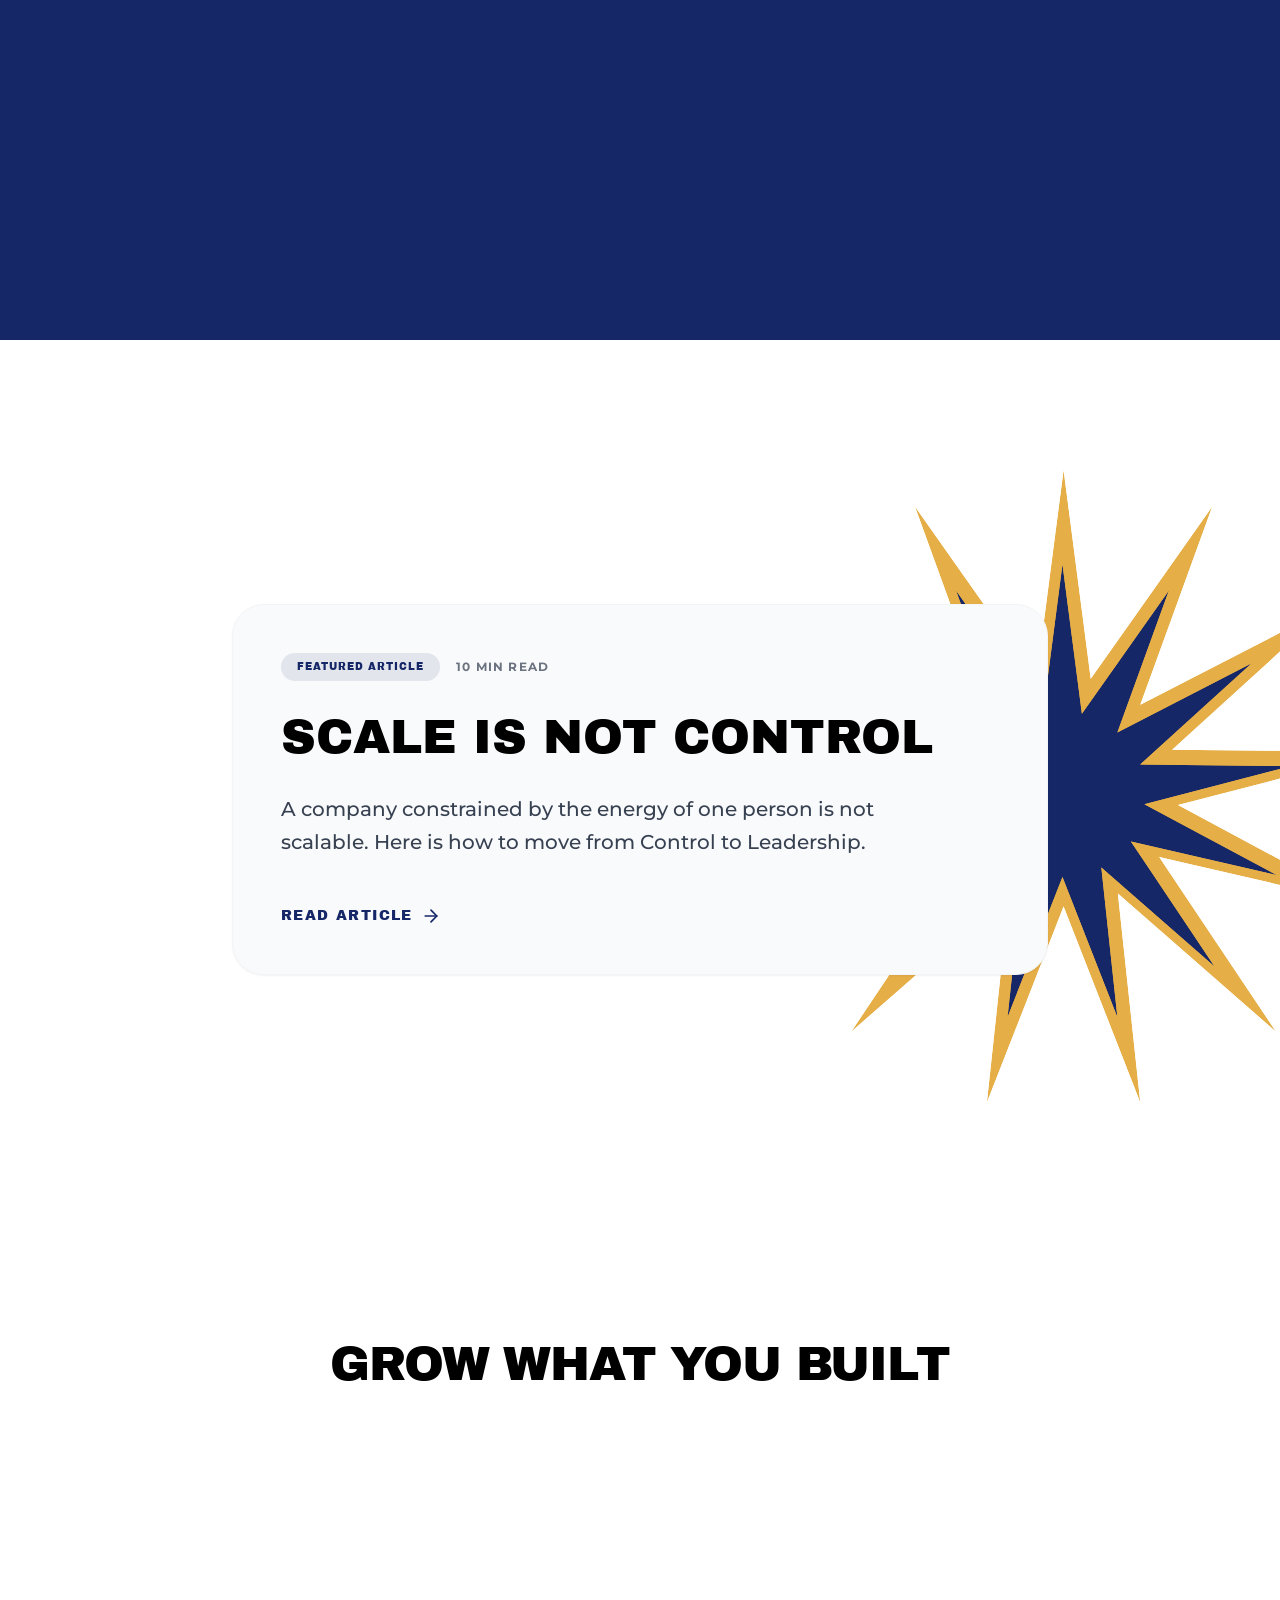
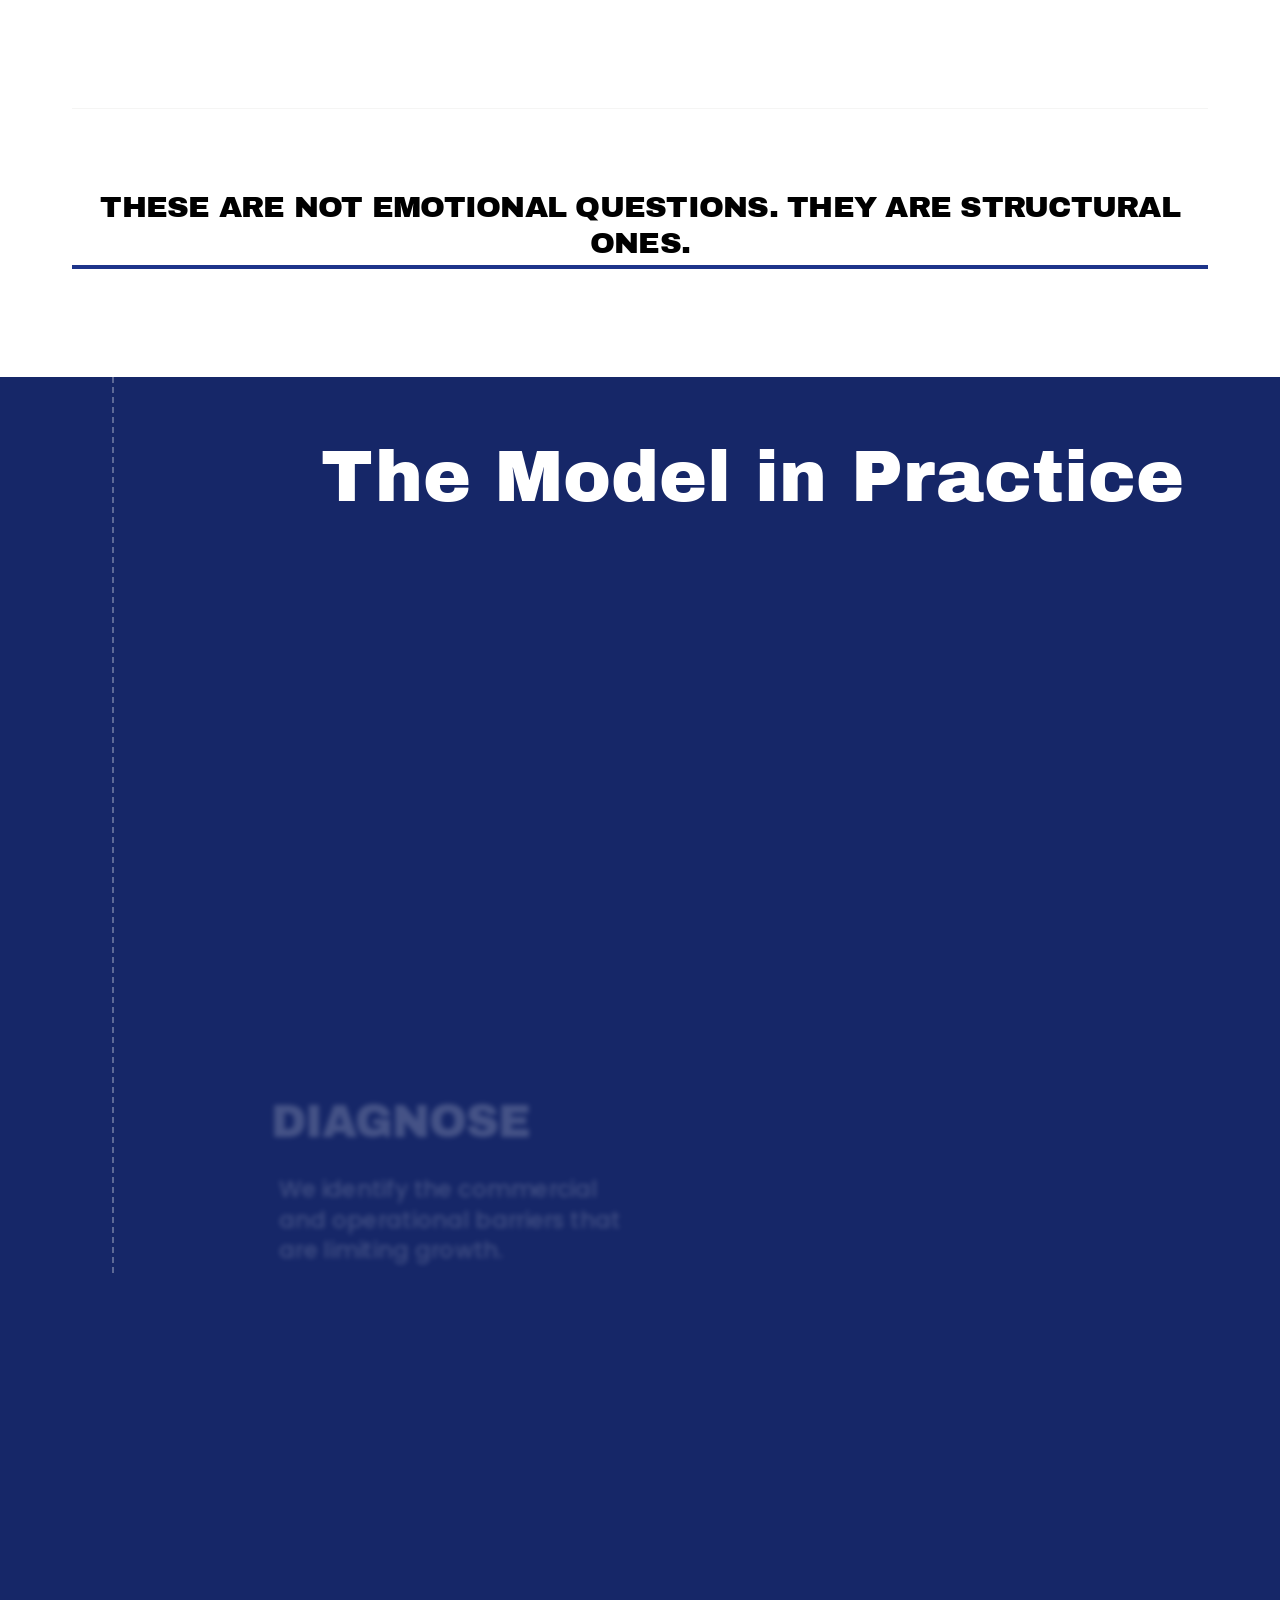
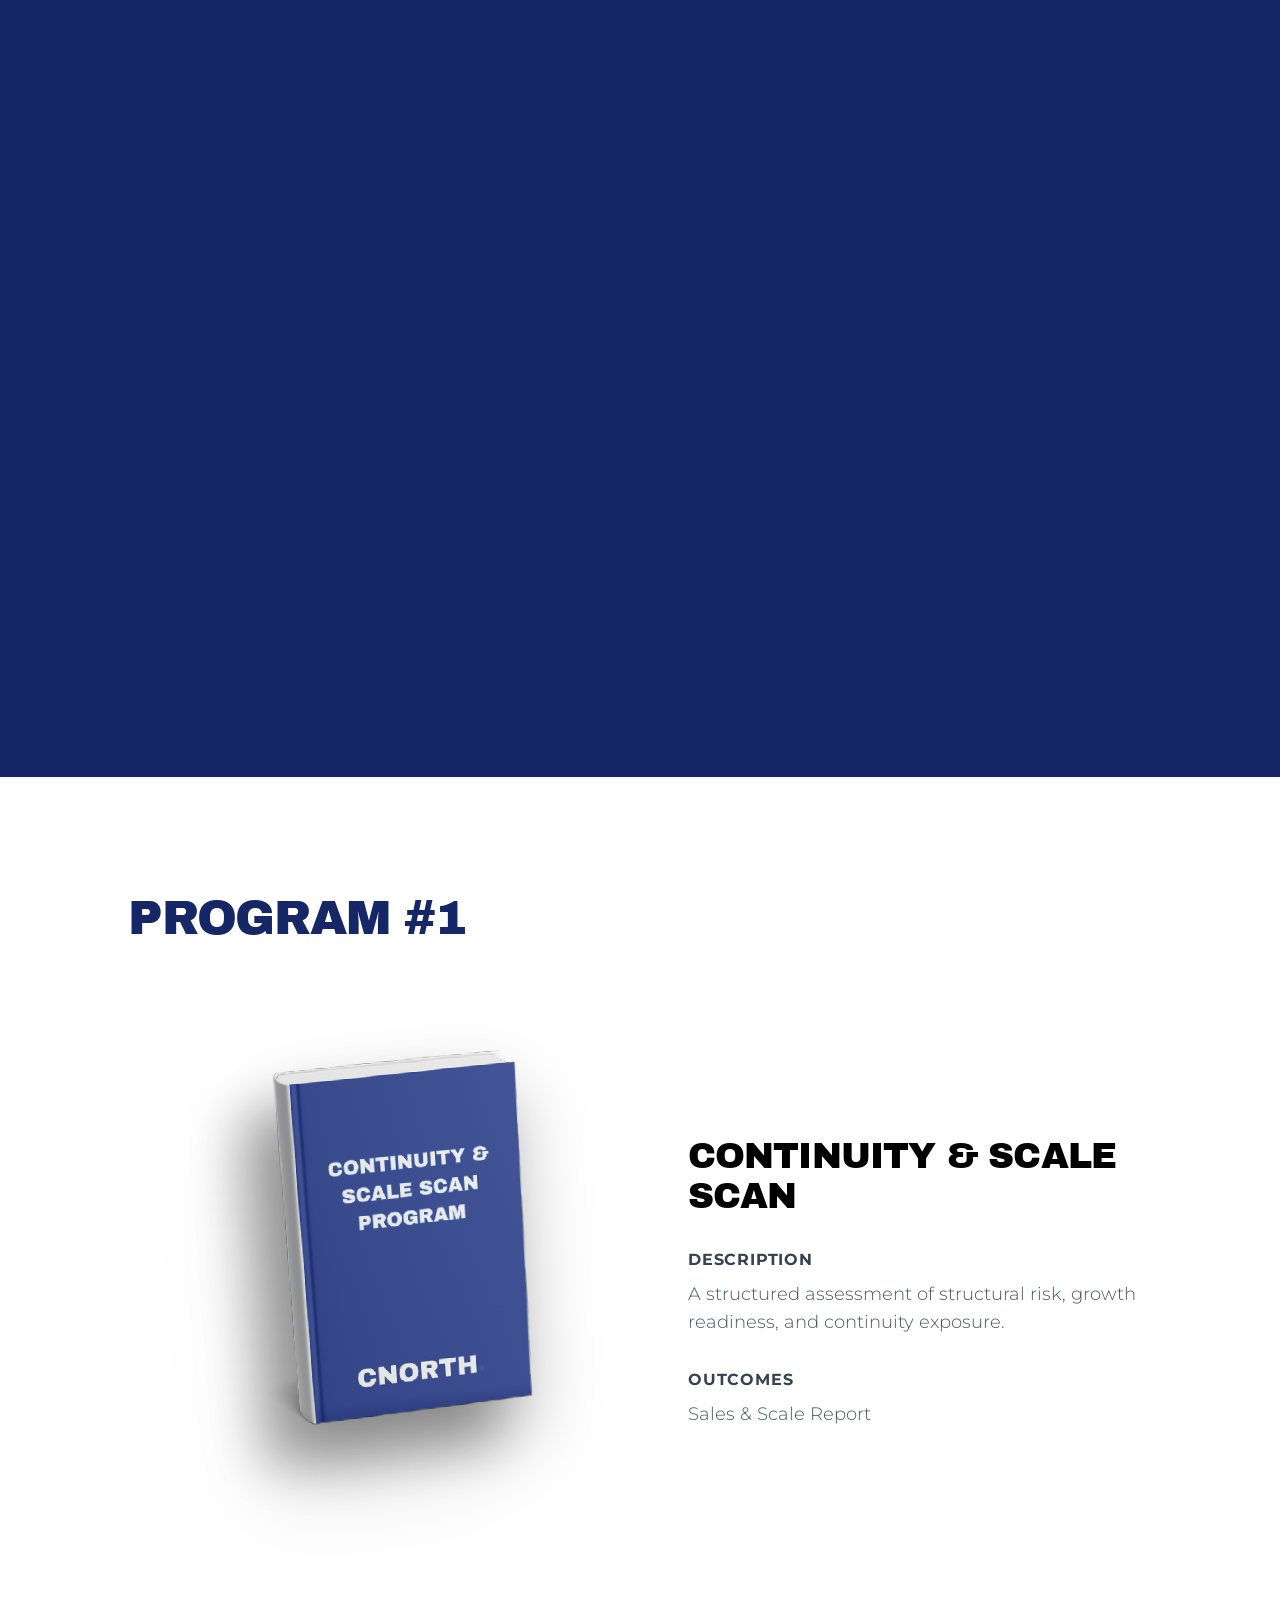
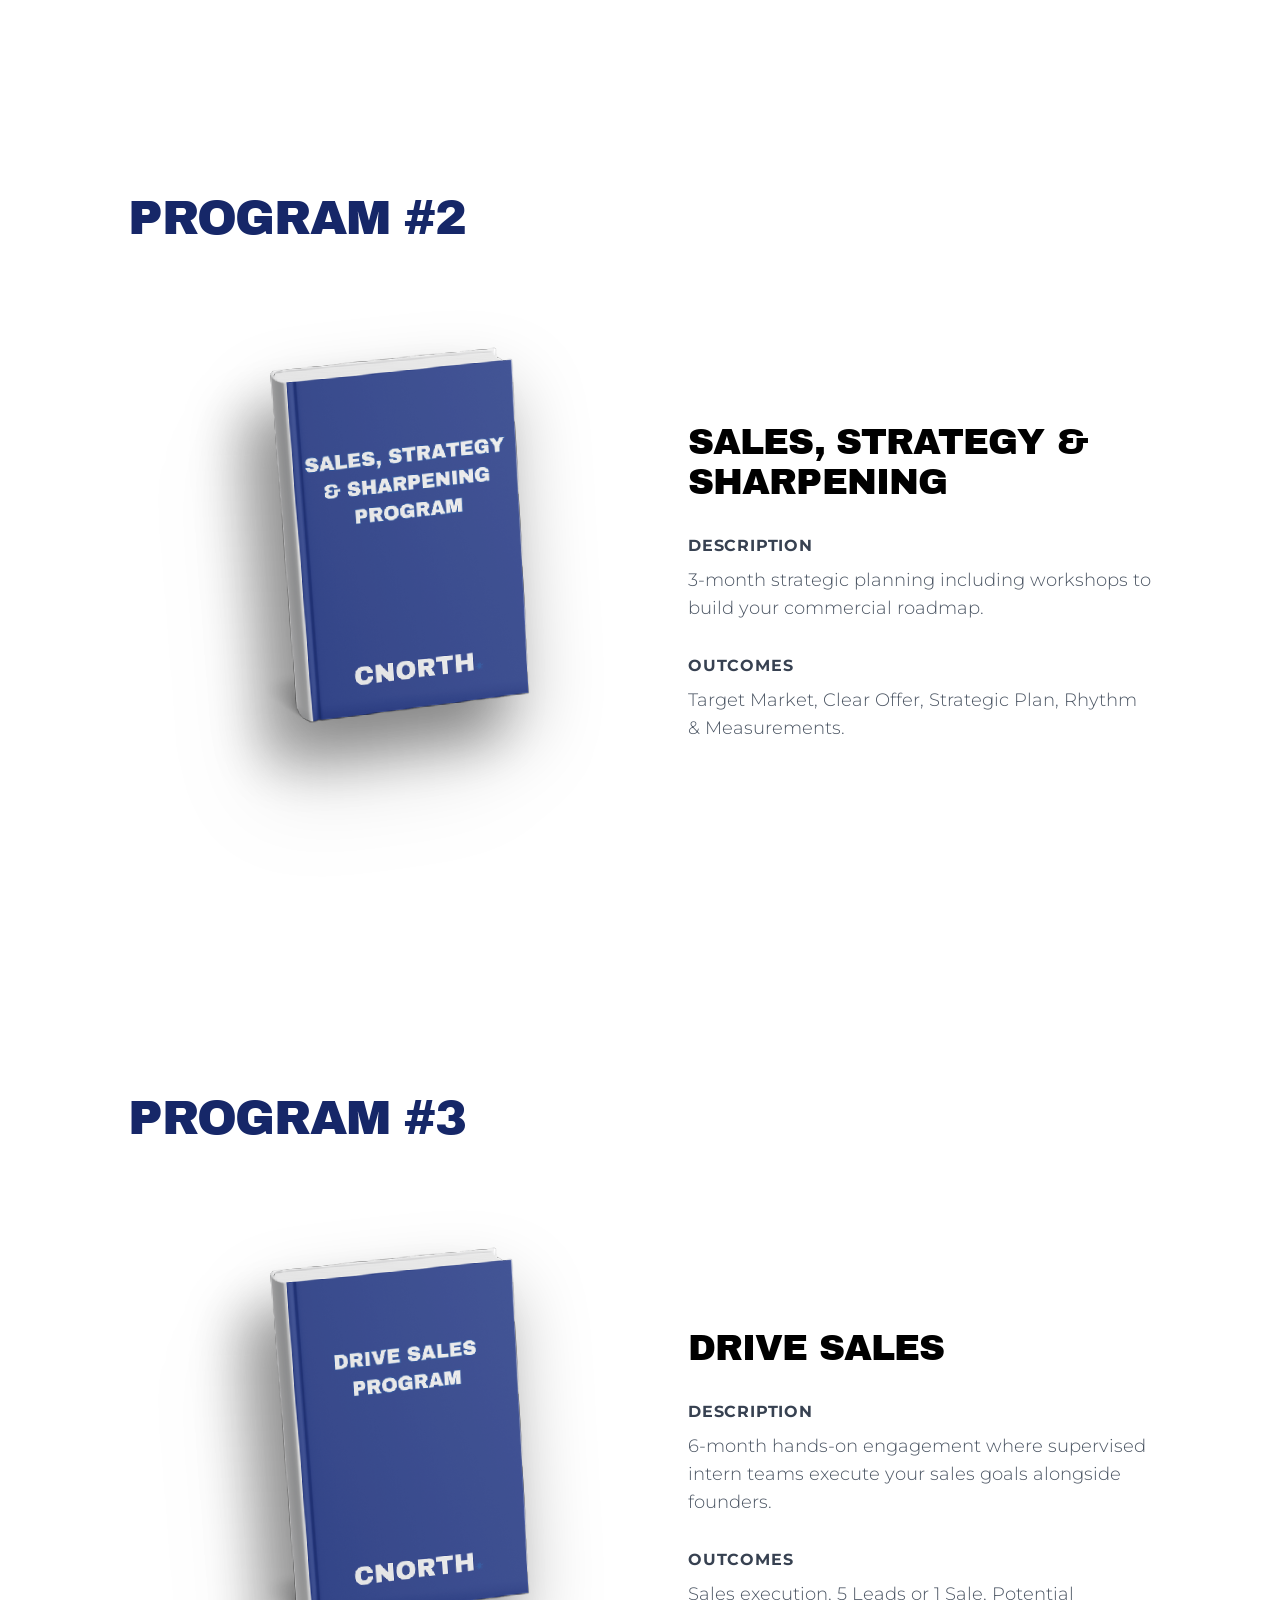
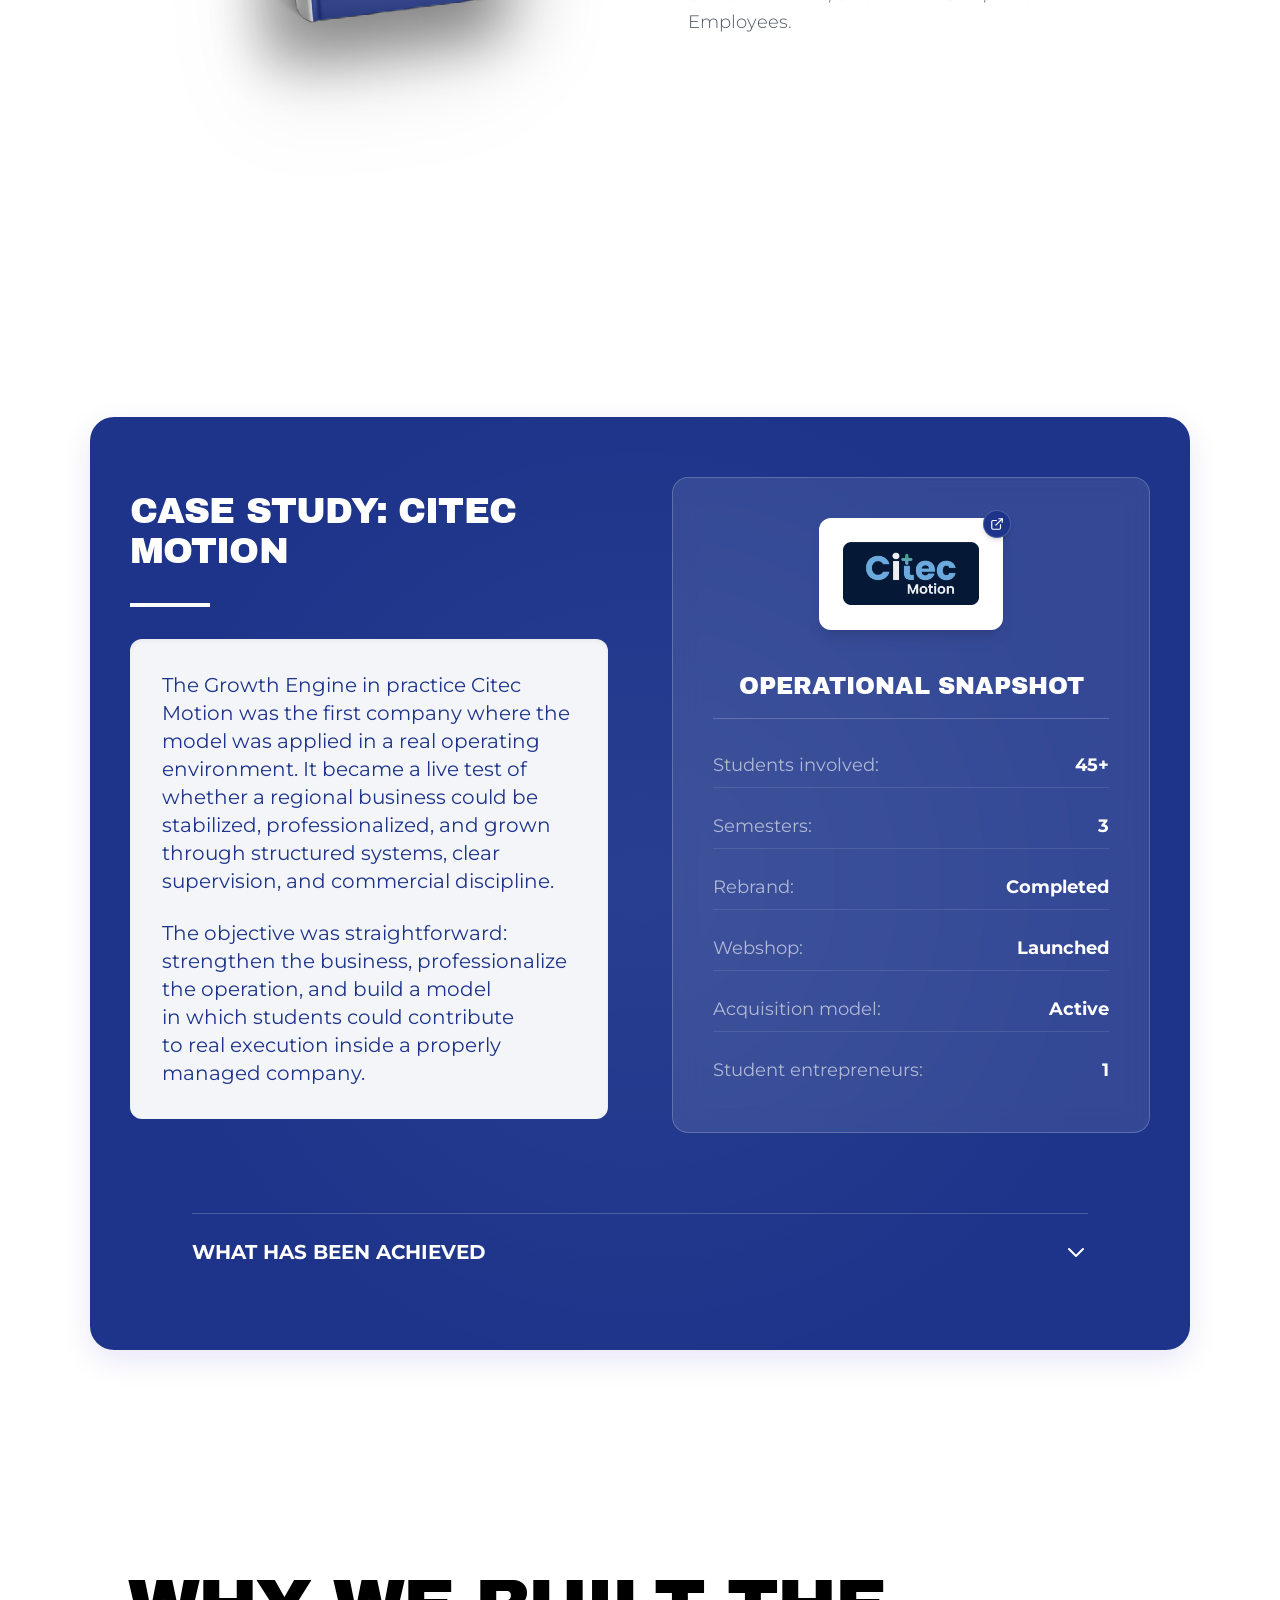
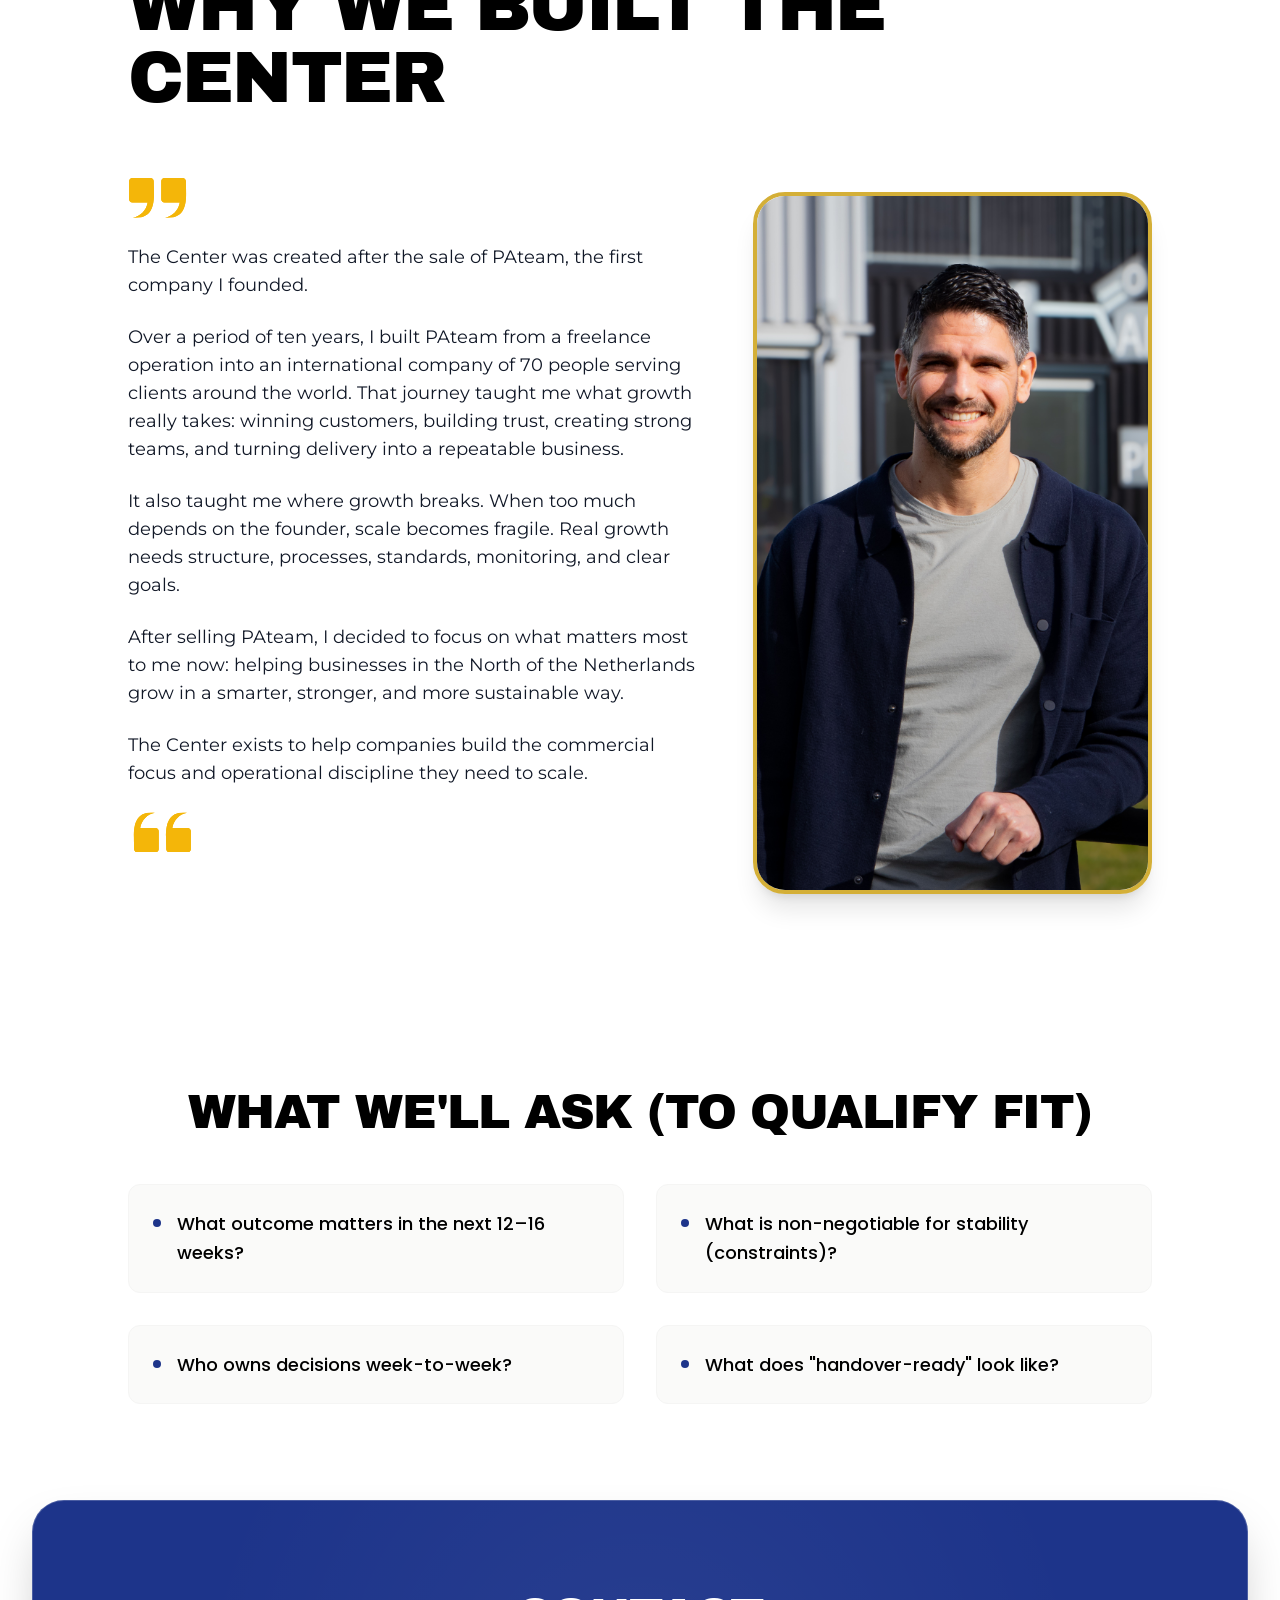
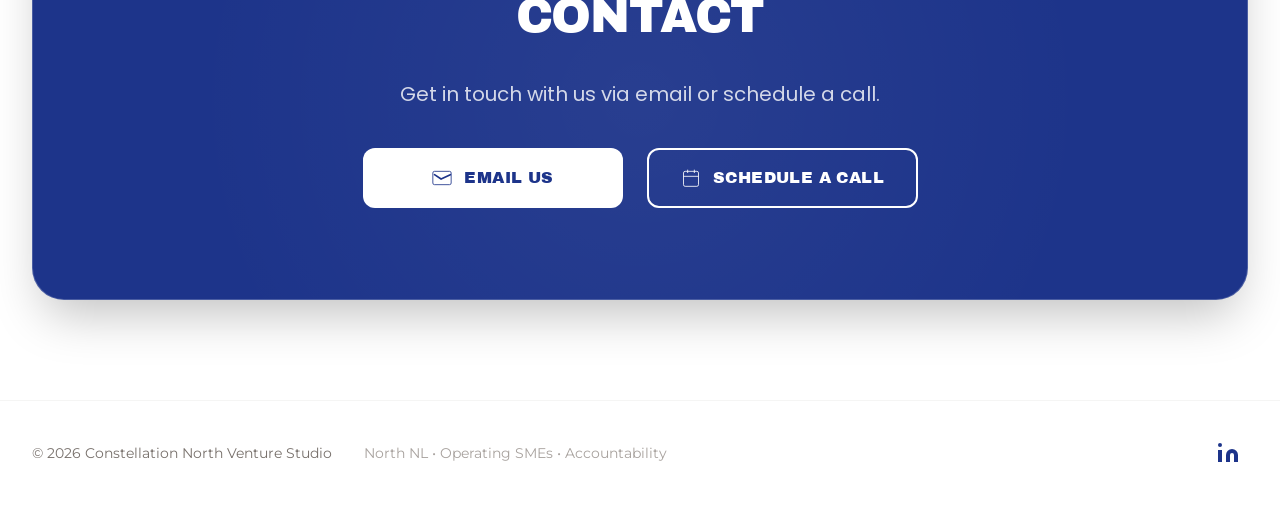
==== commit b01e1bc3: "design: move section header to top and scale quotes surrounding bio copy" ====
--- a/dev/index.html
+++ b/dev/index.html
@@ -25,8 +25,8 @@
     <link rel="preconnect" href="https://fonts.gstatic.com" crossorigin>
     <link href="https://fonts.googleapis.com/css2?family=Archivo+Black&family=Montserrat:wght@400;500;600;700&family=Poppins:ital,wght@0,400;0,500;1,400;1,500&display=swap" rel="stylesheet">
     <title>The North Center for Enterprise</title>
-    <script type="module" crossorigin src="/dev/assets/index-BpSQvZ50.js"></script>
-    <link rel="stylesheet" crossorigin href="/dev/assets/index-Bm9pAGz6.css">
+    <script type="module" crossorigin src="/dev/assets/index-D6EnvFYw.js"></script>
+    <link rel="stylesheet" crossorigin href="/dev/assets/index-DaOZIvrQ.css">
   </head>
   <body>
     <div id="root"></div>
--- a/dev/assets/index-DaOZIvrQ.css
+++ b/dev/assets/index-DaOZIvrQ.css
@@ -0,0 +1 @@
+*,:before,:after{--tw-border-spacing-x: 0;--tw-border-spacing-y: 0;--tw-translate-x: 0;--tw-translate-y: 0;--tw-rotate: 0;--tw-skew-x: 0;--tw-skew-y: 0;--tw-scale-x: 1;--tw-scale-y: 1;--tw-pan-x: ;--tw-pan-y: ;--tw-pinch-zoom: ;--tw-scroll-snap-strictness: proximity;--tw-gradient-from-position: ;--tw-gradient-via-position: ;--tw-gradient-to-position: ;--tw-ordinal: ;--tw-slashed-zero: ;--tw-numeric-figure: ;--tw-numeric-spacing: ;--tw-numeric-fraction: ;--tw-ring-inset: ;--tw-ring-offset-width: 0px;--tw-ring-offset-color: #fff;--tw-ring-color: rgb(59 130 246 / .5);--tw-ring-offset-shadow: 0 0 #0000;--tw-ring-shadow: 0 0 #0000;--tw-shadow: 0 0 #0000;--tw-shadow-colored: 0 0 #0000;--tw-blur: ;--tw-brightness: ;--tw-contrast: ;--tw-grayscale: ;--tw-hue-rotate: ;--tw-invert: ;--tw-saturate: ;--tw-sepia: ;--tw-drop-shadow: ;--tw-backdrop-blur: ;--tw-backdrop-brightness: ;--tw-backdrop-contrast: ;--tw-backdrop-grayscale: ;--tw-backdrop-hue-rotate: ;--tw-backdrop-invert: ;--tw-backdrop-opacity: ;--tw-backdrop-saturate: ;--tw-backdrop-sepia: ;--tw-contain-size: ;--tw-contain-layout: ;--tw-contain-paint: ;--tw-contain-style: }::backdrop{--tw-border-spacing-x: 0;--tw-border-spacing-y: 0;--tw-translate-x: 0;--tw-translate-y: 0;--tw-rotate: 0;--tw-skew-x: 0;--tw-skew-y: 0;--tw-scale-x: 1;--tw-scale-y: 1;--tw-pan-x: ;--tw-pan-y: ;--tw-pinch-zoom: ;--tw-scroll-snap-strictness: proximity;--tw-gradient-from-position: ;--tw-gradient-via-position: ;--tw-gradient-to-position: ;--tw-ordinal: ;--tw-slashed-zero: ;--tw-numeric-figure: ;--tw-numeric-spacing: ;--tw-numeric-fraction: ;--tw-ring-inset: ;--tw-ring-offset-width: 0px;--tw-ring-offset-color: #fff;--tw-ring-color: rgb(59 130 246 / .5);--tw-ring-offset-shadow: 0 0 #0000;--tw-ring-shadow: 0 0 #0000;--tw-shadow: 0 0 #0000;--tw-shadow-colored: 0 0 #0000;--tw-blur: ;--tw-brightness: ;--tw-contrast: ;--tw-grayscale: ;--tw-hue-rotate: ;--tw-invert: ;--tw-saturate: ;--tw-sepia: ;--tw-drop-shadow: ;--tw-backdrop-blur: ;--tw-backdrop-brightness: ;--tw-backdrop-contrast: ;--tw-backdrop-grayscale: ;--tw-backdrop-hue-rotate: ;--tw-backdrop-invert: ;--tw-backdrop-opacity: ;--tw-backdrop-saturate: ;--tw-backdrop-sepia: ;--tw-contain-size: ;--tw-contain-layout: ;--tw-contain-paint: ;--tw-contain-style: }*,:before,:after{box-sizing:border-box;border-width:0;border-style:solid;border-color:#e5e7eb}:before,:after{--tw-content: ""}html,:host{line-height:1.5;-webkit-text-size-adjust:100%;-moz-tab-size:4;-o-tab-size:4;tab-size:4;font-family:ui-sans-serif,system-ui,sans-serif,"Apple Color Emoji","Segoe UI Emoji",Segoe UI Symbol,"Noto Color Emoji";font-feature-settings:normal;font-variation-settings:normal;-webkit-tap-highlight-color:transparent}body{margin:0;line-height:inherit}hr{height:0;color:inherit;border-top-width:1px}abbr:where([title]){-webkit-text-decoration:underline dotted;text-decoration:underline dotted}h1,h2,h3,h4,h5,h6{font-size:inherit;font-weight:inherit}a{color:inherit;text-decoration:inherit}b,strong{font-weight:bolder}code,kbd,samp,pre{font-family:ui-monospace,SFMono-Regular,Menlo,Monaco,Consolas,Liberation Mono,Courier New,monospace;font-feature-settings:normal;font-variation-settings:normal;font-size:1em}small{font-size:80%}sub,sup{font-size:75%;line-height:0;position:relative;vertical-align:baseline}sub{bottom:-.25em}sup{top:-.5em}table{text-indent:0;border-color:inherit;border-collapse:collapse}button,input,optgroup,select,textarea{font-family:inherit;font-feature-settings:inherit;font-variation-settings:inherit;font-size:100%;font-weight:inherit;line-height:inherit;letter-spacing:inherit;color:inherit;margin:0;padding:0}button,select{text-transform:none}button,input:where([type=button]),input:where([type=reset]),input:where([type=submit]){-webkit-appearance:button;background-color:transparent;background-image:none}:-moz-focusring{outline:auto}:-moz-ui-invalid{box-shadow:none}progress{vertical-align:baseline}::-webkit-inner-spin-button,::-webkit-outer-spin-button{height:auto}[type=search]{-webkit-appearance:textfield;outline-offset:-2px}::-webkit-search-decoration{-webkit-appearance:none}::-webkit-file-upload-button{-webkit-appearance:button;font:inherit}summary{display:list-item}blockquote,dl,dd,h1,h2,h3,h4,h5,h6,hr,figure,p,pre{margin:0}fieldset{margin:0;padding:0}legend{padding:0}ol,ul,menu{list-style:none;margin:0;padding:0}dialog{padding:0}textarea{resize:vertical}input::-moz-placeholder,textarea::-moz-placeholder{opacity:1;color:#9ca3af}input::placeholder,textarea::placeholder{opacity:1;color:#9ca3af}button,[role=button]{cursor:pointer}:disabled{cursor:default}img,svg,video,canvas,audio,iframe,embed,object{display:block;vertical-align:middle}img,video{max-width:100%;height:auto}[hidden]:where(:not([hidden=until-found])){display:none}html{scroll-behavior:smooth;scroll-padding-top:80px}:root{color:#000;background-color:#fff;font-synthesis:none;text-rendering:optimizeLegibility;-webkit-font-smoothing:antialiased;-moz-osx-font-smoothing:grayscale}body{font-family:Montserrat,sans-serif;line-height:1.6;font-size:16px;color:#000;margin:0;min-width:320px;min-height:100vh}h1,h2,h3{font-family:Archivo Black,sans-serif;font-weight:700;line-height:1.1;color:#000}h4,h5,h6{font-family:Poppins,sans-serif;color:#000}a{font-weight:500;color:#1d348a;text-decoration:inherit}a:hover{color:#1a2e7a}button{font-family:Montserrat,sans-serif;font-size:16px;font-weight:600}.btn-animate{display:inline-flex;cursor:pointer;align-items:center;justify-content:center;border-radius:.75rem;border-style:none;--tw-bg-opacity: 1;background-color:rgb(29 52 138 / var(--tw-bg-opacity, 1));font-family:Archivo Black,sans-serif;text-transform:uppercase;letter-spacing:.025em;--tw-text-opacity: 1;color:rgb(255 255 255 / var(--tw-text-opacity, 1));box-sizing:border-box;min-width:220px;padding:14px 28px;--btn-scale: 1;transform:scale(var(--btn-scale)) translateZ(0);transition:transform .2s cubic-bezier(.4,0,.2,1),box-shadow .2s ease,background-color .2s ease;will-change:transform}.btn-animate:hover{--tw-bg-opacity: 1;background-color:rgb(26 46 122 / var(--tw-bg-opacity, 1));--btn-scale: 1.03;box-shadow:0 10px 20px #1800ad26}.btn-animate:active{--btn-scale: .97;box-shadow:0 4px 10px #1800ad1a}.btn-animate-white{display:inline-flex;cursor:pointer;align-items:center;justify-content:center;border-radius:.75rem;border-style:none;--tw-bg-opacity: 1;background-color:rgb(255 255 255 / var(--tw-bg-opacity, 1));font-family:Archivo Black,sans-serif;text-transform:uppercase;letter-spacing:.025em;--tw-text-opacity: 1;color:rgb(29 52 138 / var(--tw-text-opacity, 1));box-sizing:border-box;min-width:220px;padding:14px 28px;--btn-scale: 1;transform:scale(var(--btn-scale)) translateZ(0);transition:transform .2s cubic-bezier(.4,0,.2,1),box-shadow .2s ease,background-color .2s ease;will-change:transform}.btn-animate-white:hover{background-color:#fffffff2;--btn-scale: 1.03;box-shadow:0 10px 20px #0000001a}.btn-animate-white:active{--btn-scale: .97;box-shadow:0 4px 10px #0000000d}.btn-animate-outline{display:inline-flex;cursor:pointer;align-items:center;justify-content:center;border-radius:.75rem;border-width:1px;--tw-border-opacity: 1;border-color:rgb(255 255 255 / var(--tw-border-opacity, 1));background-color:transparent;font-family:Archivo Black,sans-serif;text-transform:uppercase;letter-spacing:.025em;--tw-text-opacity: 1;color:rgb(255 255 255 / var(--tw-text-opacity, 1));box-sizing:border-box;min-width:220px;padding:14px 28px;--btn-scale: 1;transform:scale(var(--btn-scale)) translateZ(0);transition:transform .2s cubic-bezier(.4,0,.2,1),box-shadow .2s ease,background-color .2s ease;will-change:transform}.btn-animate-outline:hover{background-color:#ffffff1a;--btn-scale: 1.03;box-shadow:0 10px 20px #0000001a}.btn-animate-outline:active{--btn-scale: .97;box-shadow:0 4px 10px #0000000d}.pointer-events-none{pointer-events:none}.visible{visibility:visible}.invisible{visibility:hidden}.fixed{position:fixed}.absolute{position:absolute}.relative{position:relative}.sticky{position:sticky}.inset-0{top:0;right:0;bottom:0;left:0}.inset-x-0{left:0;right:0}.-bottom-1{bottom:-.25rem}.-right-2{right:-.5rem}.-top-2{top:-.5rem}.bottom-0{bottom:0}.bottom-2{bottom:.5rem}.bottom-8{bottom:2rem}.left-0{left:0}.left-1\/2{left:50%}.left-\[124px\]{left:124px}.left-\[745px\]{left:745px}.right-0{right:0}.right-8{right:2rem}.right-\[23px\]{right:23px}.top-0{top:0}.top-16{top:4rem}.top-\[116px\]{top:116px}.top-full{top:100%}.z-0{z-index:0}.z-10{z-index:10}.z-20{z-index:20}.z-40{z-index:40}.z-50{z-index:50}.col-span-1{grid-column:span 1 / span 1}.mx-auto{margin-left:auto;margin-right:auto}.my-12{margin-top:3rem;margin-bottom:3rem}.my-16{margin-top:4rem;margin-bottom:4rem}.my-5{margin-top:1.25rem;margin-bottom:1.25rem}.mb-10{margin-bottom:2.5rem}.mb-12{margin-bottom:3rem}.mb-16{margin-bottom:4rem}.mb-2{margin-bottom:.5rem}.mb-20{margin-bottom:5rem}.mb-24{margin-bottom:6rem}.mb-4{margin-bottom:1rem}.mb-6{margin-bottom:1.5rem}.mb-8{margin-bottom:2rem}.mb-\[60px\]{margin-bottom:60px}.ml-2{margin-left:.5rem}.mr-2{margin-right:.5rem}.mr-3{margin-right:.75rem}.mt-0{margin-top:0}.mt-0\.5{margin-top:.125rem}.mt-12{margin-top:3rem}.mt-2\.5{margin-top:.625rem}.mt-24{margin-top:6rem}.mt-4{margin-top:1rem}.mt-6{margin-top:1.5rem}.mt-8{margin-top:2rem}.mt-auto{margin-top:auto}.block{display:block}.inline-block{display:inline-block}.flex{display:flex}.inline-flex{display:inline-flex}.grid{display:grid}.hidden{display:none}.h-0\.5{height:.125rem}.h-1{height:.25rem}.h-1\.5{height:.375rem}.h-10{height:2.5rem}.h-12{height:3rem}.h-14{height:3.5rem}.h-16{height:4rem}.h-2{height:.5rem}.h-24{height:6rem}.h-32{height:8rem}.h-4{height:1rem}.h-5{height:1.25rem}.h-6{height:1.5rem}.h-8{height:2rem}.h-\[400vh\]{height:400vh}.h-\[450px\]{height:450px}.h-\[4px\]{height:4px}.h-\[60px\]{height:60px}.h-auto{height:auto}.h-full{height:100%}.h-screen{height:100vh}.max-h-0{max-height:0px}.max-h-40{max-height:10rem}.max-h-\[40vh\]{max-height:40vh}.max-h-\[500px\]{max-height:500px}.max-h-\[800px\]{max-height:800px}.max-h-\[calc\(100vh-64px\)\]{max-height:calc(100vh - 64px)}.min-h-\[100dvh\]{min-height:100dvh}.min-h-\[400px\]{min-height:400px}.min-h-\[50vh\]{min-height:50vh}.min-h-screen{min-height:100vh}.w-0{width:0px}.w-1\.5{width:.375rem}.w-10{width:2.5rem}.w-16{width:4rem}.w-2{width:.5rem}.w-20{width:5rem}.w-24{width:6rem}.w-4{width:1rem}.w-5{width:1.25rem}.w-6{width:1.5rem}.w-64{width:16rem}.w-8{width:2rem}.w-\[125\%\]{width:125%}.w-\[160\%\]{width:160%}.w-\[50\%\]{width:50%}.w-\[92\%\]{width:92%}.w-auto{width:auto}.w-full{width:100%}.\!min-w-\[180px\]{min-width:180px!important}.max-w-2xl{max-width:42rem}.max-w-3xl{max-width:48rem}.max-w-4xl{max-width:56rem}.max-w-5xl{max-width:64rem}.max-w-6xl{max-width:72rem}.max-w-7xl{max-width:80rem}.max-w-\[1100px\]{max-width:1100px}.max-w-\[1200px\]{max-width:1200px}.max-w-\[250px\]{max-width:250px}.max-w-\[65ch\]{max-width:65ch}.max-w-\[75ch\]{max-width:75ch}.max-w-\[900px\]{max-width:900px}.max-w-full{max-width:100%}.max-w-lg{max-width:32rem}.max-w-md{max-width:28rem}.max-w-none{max-width:none}.max-w-sm{max-width:24rem}.max-w-xl{max-width:36rem}.max-w-xs{max-width:20rem}.flex-1{flex:1 1 0%}.flex-shrink-0,.shrink-0{flex-shrink:0}.flex-grow,.grow{flex-grow:1}.origin-left{transform-origin:left}.-translate-x-1\/2{--tw-translate-x: -50%;transform:translate(var(--tw-translate-x),var(--tw-translate-y)) rotate(var(--tw-rotate)) skew(var(--tw-skew-x)) skewY(var(--tw-skew-y)) scaleX(var(--tw-scale-x)) scaleY(var(--tw-scale-y))}.-translate-y-2{--tw-translate-y: -.5rem;transform:translate(var(--tw-translate-x),var(--tw-translate-y)) rotate(var(--tw-rotate)) skew(var(--tw-skew-x)) skewY(var(--tw-skew-y)) scaleX(var(--tw-scale-x)) scaleY(var(--tw-scale-y))}.-translate-y-8{--tw-translate-y: -2rem;transform:translate(var(--tw-translate-x),var(--tw-translate-y)) rotate(var(--tw-rotate)) skew(var(--tw-skew-x)) skewY(var(--tw-skew-y)) scaleX(var(--tw-scale-x)) scaleY(var(--tw-scale-y))}.translate-y-0{--tw-translate-y: 0px;transform:translate(var(--tw-translate-x),var(--tw-translate-y)) rotate(var(--tw-rotate)) skew(var(--tw-skew-x)) skewY(var(--tw-skew-y)) scaleX(var(--tw-scale-x)) scaleY(var(--tw-scale-y))}.translate-y-\[52\%\]{--tw-translate-y: 52%;transform:translate(var(--tw-translate-x),var(--tw-translate-y)) rotate(var(--tw-rotate)) skew(var(--tw-skew-x)) skewY(var(--tw-skew-y)) scaleX(var(--tw-scale-x)) scaleY(var(--tw-scale-y))}.rotate-0{--tw-rotate: 0deg;transform:translate(var(--tw-translate-x),var(--tw-translate-y)) rotate(var(--tw-rotate)) skew(var(--tw-skew-x)) skewY(var(--tw-skew-y)) scaleX(var(--tw-scale-x)) scaleY(var(--tw-scale-y))}.rotate-180{--tw-rotate: 180deg;transform:translate(var(--tw-translate-x),var(--tw-translate-y)) rotate(var(--tw-rotate)) skew(var(--tw-skew-x)) skewY(var(--tw-skew-y)) scaleX(var(--tw-scale-x)) scaleY(var(--tw-scale-y))}.rotate-90{--tw-rotate: 90deg;transform:translate(var(--tw-translate-x),var(--tw-translate-y)) rotate(var(--tw-rotate)) skew(var(--tw-skew-x)) skewY(var(--tw-skew-y)) scaleX(var(--tw-scale-x)) scaleY(var(--tw-scale-y))}.scale-100{--tw-scale-x: 1;--tw-scale-y: 1;transform:translate(var(--tw-translate-x),var(--tw-translate-y)) rotate(var(--tw-rotate)) skew(var(--tw-skew-x)) skewY(var(--tw-skew-y)) scaleX(var(--tw-scale-x)) scaleY(var(--tw-scale-y))}.scale-50{--tw-scale-x: .5;--tw-scale-y: .5;transform:translate(var(--tw-translate-x),var(--tw-translate-y)) rotate(var(--tw-rotate)) skew(var(--tw-skew-x)) skewY(var(--tw-skew-y)) scaleX(var(--tw-scale-x)) scaleY(var(--tw-scale-y))}.scale-75{--tw-scale-x: .75;--tw-scale-y: .75;transform:translate(var(--tw-translate-x),var(--tw-translate-y)) rotate(var(--tw-rotate)) skew(var(--tw-skew-x)) skewY(var(--tw-skew-y)) scaleX(var(--tw-scale-x)) scaleY(var(--tw-scale-y))}.scale-x-0{--tw-scale-x: 0;transform:translate(var(--tw-translate-x),var(--tw-translate-y)) rotate(var(--tw-rotate)) skew(var(--tw-skew-x)) skewY(var(--tw-skew-y)) scaleX(var(--tw-scale-x)) scaleY(var(--tw-scale-y))}.scale-x-100{--tw-scale-x: 1;transform:translate(var(--tw-translate-x),var(--tw-translate-y)) rotate(var(--tw-rotate)) skew(var(--tw-skew-x)) skewY(var(--tw-skew-y)) scaleX(var(--tw-scale-x)) scaleY(var(--tw-scale-y))}.transform{transform:translate(var(--tw-translate-x),var(--tw-translate-y)) rotate(var(--tw-rotate)) skew(var(--tw-skew-x)) skewY(var(--tw-skew-y)) scaleX(var(--tw-scale-x)) scaleY(var(--tw-scale-y))}.transform-gpu{transform:translate3d(var(--tw-translate-x),var(--tw-translate-y),0) rotate(var(--tw-rotate)) skew(var(--tw-skew-x)) skewY(var(--tw-skew-y)) scaleX(var(--tw-scale-x)) scaleY(var(--tw-scale-y))}.scroll-mt-24{scroll-margin-top:6rem}.list-disc{list-style-type:disc}.grid-cols-1{grid-template-columns:repeat(1,minmax(0,1fr))}.grid-cols-2{grid-template-columns:repeat(2,minmax(0,1fr))}.flex-row{flex-direction:row}.flex-col{flex-direction:column}.items-start{align-items:flex-start}.items-center{align-items:center}.justify-start{justify-content:flex-start}.justify-center{justify-content:center}.justify-between{justify-content:space-between}.gap-1{gap:.25rem}.gap-12{gap:3rem}.gap-16{gap:4rem}.gap-2{gap:.5rem}.gap-3{gap:.75rem}.gap-4{gap:1rem}.gap-6{gap:1.5rem}.gap-8{gap:2rem}.gap-x-12{-moz-column-gap:3rem;column-gap:3rem}.gap-y-8{row-gap:2rem}.space-x-6>:not([hidden])~:not([hidden]){--tw-space-x-reverse: 0;margin-right:calc(1.5rem * var(--tw-space-x-reverse));margin-left:calc(1.5rem * calc(1 - var(--tw-space-x-reverse)))}.space-y-12>:not([hidden])~:not([hidden]){--tw-space-y-reverse: 0;margin-top:calc(3rem * calc(1 - var(--tw-space-y-reverse)));margin-bottom:calc(3rem * var(--tw-space-y-reverse))}.space-y-2>:not([hidden])~:not([hidden]){--tw-space-y-reverse: 0;margin-top:calc(.5rem * calc(1 - var(--tw-space-y-reverse)));margin-bottom:calc(.5rem * var(--tw-space-y-reverse))}.space-y-3>:not([hidden])~:not([hidden]){--tw-space-y-reverse: 0;margin-top:calc(.75rem * calc(1 - var(--tw-space-y-reverse)));margin-bottom:calc(.75rem * var(--tw-space-y-reverse))}.space-y-4>:not([hidden])~:not([hidden]){--tw-space-y-reverse: 0;margin-top:calc(1rem * calc(1 - var(--tw-space-y-reverse)));margin-bottom:calc(1rem * var(--tw-space-y-reverse))}.space-y-6>:not([hidden])~:not([hidden]){--tw-space-y-reverse: 0;margin-top:calc(1.5rem * calc(1 - var(--tw-space-y-reverse)));margin-bottom:calc(1.5rem * var(--tw-space-y-reverse))}.space-y-8>:not([hidden])~:not([hidden]){--tw-space-y-reverse: 0;margin-top:calc(2rem * calc(1 - var(--tw-space-y-reverse)));margin-bottom:calc(2rem * var(--tw-space-y-reverse))}.space-y-\[20vh\]>:not([hidden])~:not([hidden]){--tw-space-y-reverse: 0;margin-top:calc(20vh * calc(1 - var(--tw-space-y-reverse)));margin-bottom:calc(20vh * var(--tw-space-y-reverse))}.overflow-hidden{overflow:hidden}.overflow-y-auto{overflow-y:auto}.whitespace-nowrap{white-space:nowrap}.rounded-2xl{border-radius:1rem}.rounded-3xl{border-radius:1.5rem}.rounded-\[24px\]{border-radius:24px}.rounded-\[2rem\]{border-radius:2rem}.rounded-\[32px\]{border-radius:32px}.rounded-full{border-radius:9999px}.rounded-none{border-radius:0}.rounded-xl{border-radius:.75rem}.border{border-width:1px}.border-2{border-width:2px}.border-4{border-width:4px}.border-b{border-bottom-width:1px}.border-l-2{border-left-width:2px}.border-l-4{border-left-width:4px}.border-t{border-top-width:1px}.border-dashed{border-style:dashed}.border-\[\#1d348a\]{--tw-border-opacity: 1;border-color:rgb(29 52 138 / var(--tw-border-opacity, 1))}.border-\[\#1d348a\]\/10{border-color:#1d348a1a}.border-\[\#D4AF37\]{--tw-border-opacity: 1;border-color:rgb(212 175 55 / var(--tw-border-opacity, 1))}.border-gray-100{--tw-border-opacity: 1;border-color:rgb(243 244 246 / var(--tw-border-opacity, 1))}.border-stone-100{--tw-border-opacity: 1;border-color:rgb(245 245 244 / var(--tw-border-opacity, 1))}.border-stone-200{--tw-border-opacity: 1;border-color:rgb(231 229 228 / var(--tw-border-opacity, 1))}.border-white{--tw-border-opacity: 1;border-color:rgb(255 255 255 / var(--tw-border-opacity, 1))}.border-white\/10{border-color:#ffffff1a}.border-white\/20{border-color:#fff3}.border-white\/30{border-color:#ffffff4d}.\!bg-white{--tw-bg-opacity: 1 !important;background-color:rgb(255 255 255 / var(--tw-bg-opacity, 1))!important}.bg-\[\#162768\]{--tw-bg-opacity: 1;background-color:rgb(22 39 104 / var(--tw-bg-opacity, 1))}.bg-\[\#162768\]\/10{background-color:#1627681a}.bg-\[\#1a2e7a\]{--tw-bg-opacity: 1;background-color:rgb(26 46 122 / var(--tw-bg-opacity, 1))}.bg-\[\#1d348a\]{--tw-bg-opacity: 1;background-color:rgb(29 52 138 / var(--tw-bg-opacity, 1))}.bg-\[\#1d348a\]\/30{background-color:#1d348a4d}.bg-\[\#1d348a\]\/5{background-color:#1d348a0d}.bg-gray-50{--tw-bg-opacity: 1;background-color:rgb(249 250 251 / var(--tw-bg-opacity, 1))}.bg-stone-50{--tw-bg-opacity: 1;background-color:rgb(250 250 249 / var(--tw-bg-opacity, 1))}.bg-stone-50\/50{background-color:#fafaf980}.bg-transparent{background-color:transparent}.bg-white{--tw-bg-opacity: 1;background-color:rgb(255 255 255 / var(--tw-bg-opacity, 1))}.bg-white\/10{background-color:#ffffff1a}.bg-white\/95{background-color:#fffffff2}.bg-\[radial-gradient\(circle_at_center\,rgba\(255\,255\,255\,0\.05\)_0\%\,transparent_70\%\)\]{background-image:radial-gradient(circle at center,rgba(255,255,255,.05) 0%,transparent 70%)}.object-contain{-o-object-fit:contain;object-fit:contain}.object-cover{-o-object-fit:cover;object-fit:cover}.p-1\.5{padding:.375rem}.p-10{padding:2.5rem}.p-2{padding:.5rem}.p-4{padding:1rem}.p-6{padding:1.5rem}.p-8{padding:2rem}.px-2{padding-left:.5rem;padding-right:.5rem}.px-3{padding-left:.75rem;padding-right:.75rem}.px-4{padding-left:1rem;padding-right:1rem}.px-5{padding-left:1.25rem;padding-right:1.25rem}.px-6{padding-left:1.5rem;padding-right:1.5rem}.px-8{padding-left:2rem;padding-right:2rem}.py-1\.5{padding-top:.375rem;padding-bottom:.375rem}.py-12{padding-top:3rem;padding-bottom:3rem}.py-16{padding-top:4rem;padding-bottom:4rem}.py-2{padding-top:.5rem;padding-bottom:.5rem}.py-20{padding-top:5rem;padding-bottom:5rem}.py-24{padding-top:6rem;padding-bottom:6rem}.py-3{padding-top:.75rem;padding-bottom:.75rem}.py-4{padding-top:1rem;padding-bottom:1rem}.py-6{padding-top:1.5rem;padding-bottom:1.5rem}.py-8{padding-top:2rem;padding-bottom:2rem}.py-\[100px\]{padding-top:100px;padding-bottom:100px}.py-\[120px\]{padding-top:120px;padding-bottom:120px}.py-\[40vh\]{padding-top:40vh;padding-bottom:40vh}.pb-12{padding-bottom:3rem}.pb-2{padding-bottom:.5rem}.pb-20{padding-bottom:5rem}.pb-32{padding-bottom:8rem}.pb-4{padding-bottom:1rem}.pb-8{padding-bottom:2rem}.pl-10{padding-left:2.5rem}.pl-12{padding-left:3rem}.pl-16{padding-left:4rem}.pl-4{padding-left:1rem}.pl-6{padding-left:1.5rem}.pl-8{padding-left:2rem}.pt-16{padding-top:4rem}.pt-20{padding-top:5rem}.pt-32{padding-top:8rem}.pt-4{padding-top:1rem}.pt-6{padding-top:1.5rem}.pt-8{padding-top:2rem}.pt-\[15vh\]{padding-top:15vh}.text-left{text-align:left}.text-center{text-align:center}.text-right{text-align:right}.text-justify{text-align:justify}.font-\[\'Archivo_Black\'\]{font-family:Archivo Black}.font-archivo-black{font-family:Archivo Black,sans-serif}.font-montserrat{font-family:Montserrat,sans-serif}.font-poppins{font-family:Poppins,sans-serif}.font-sans{font-family:ui-sans-serif,system-ui,sans-serif,"Apple Color Emoji","Segoe UI Emoji",Segoe UI Symbol,"Noto Color Emoji"}.text-2xl{font-size:1.5rem;line-height:2rem}.text-3xl{font-size:1.875rem;line-height:2.25rem}.text-4xl{font-size:2.25rem;line-height:2.5rem}.text-5xl{font-size:3rem;line-height:1}.text-6xl{font-size:3.75rem;line-height:1}.text-\[10px\]{font-size:10px}.text-\[clamp\(2\.2rem\,12vw\,3\.5rem\)\]{font-size:clamp(2.2rem,12vw,3.5rem)}.text-base{font-size:1rem;line-height:1.5rem}.text-lg{font-size:1.125rem;line-height:1.75rem}.text-sm{font-size:.875rem;line-height:1.25rem}.text-xl{font-size:1.25rem;line-height:1.75rem}.text-xs{font-size:.75rem;line-height:1rem}.font-black{font-weight:900}.font-bold{font-weight:700}.font-extrabold{font-weight:800}.font-light{font-weight:300}.font-medium{font-weight:500}.font-normal{font-weight:400}.font-semibold{font-weight:600}.uppercase{text-transform:uppercase}.italic{font-style:italic}.not-italic{font-style:normal}.leading-\[0\.9\]{line-height:.9}.leading-\[1\.1\]{line-height:1.1}.leading-none{line-height:1}.leading-relaxed{line-height:1.625}.leading-snug{line-height:1.375}.leading-tight{line-height:1.25}.tracking-tight{letter-spacing:-.025em}.tracking-tighter{letter-spacing:-.05em}.tracking-wide{letter-spacing:.025em}.tracking-wider{letter-spacing:.05em}.tracking-widest{letter-spacing:.1em}.\!text-\[\#162768\]{--tw-text-opacity: 1 !important;color:rgb(22 39 104 / var(--tw-text-opacity, 1))!important}.text-\[\#162768\]{--tw-text-opacity: 1;color:rgb(22 39 104 / var(--tw-text-opacity, 1))}.text-\[\#1d348a\]{--tw-text-opacity: 1;color:rgb(29 52 138 / var(--tw-text-opacity, 1))}.text-black{--tw-text-opacity: 1;color:rgb(0 0 0 / var(--tw-text-opacity, 1))}.text-gray-500{--tw-text-opacity: 1;color:rgb(107 114 128 / var(--tw-text-opacity, 1))}.text-gray-600{--tw-text-opacity: 1;color:rgb(75 85 99 / var(--tw-text-opacity, 1))}.text-gray-700{--tw-text-opacity: 1;color:rgb(55 65 81 / var(--tw-text-opacity, 1))}.text-gray-900{--tw-text-opacity: 1;color:rgb(17 24 39 / var(--tw-text-opacity, 1))}.text-stone-200{--tw-text-opacity: 1;color:rgb(231 229 228 / var(--tw-text-opacity, 1))}.text-stone-400{--tw-text-opacity: 1;color:rgb(168 162 158 / var(--tw-text-opacity, 1))}.text-stone-500{--tw-text-opacity: 1;color:rgb(120 113 108 / var(--tw-text-opacity, 1))}.text-stone-600{--tw-text-opacity: 1;color:rgb(87 83 78 / var(--tw-text-opacity, 1))}.text-stone-700{--tw-text-opacity: 1;color:rgb(68 64 60 / var(--tw-text-opacity, 1))}.text-white{--tw-text-opacity: 1;color:rgb(255 255 255 / var(--tw-text-opacity, 1))}.text-white\/50{color:#ffffff80}.text-white\/60{color:#fff9}.text-white\/70{color:#ffffffb3}.text-white\/80{color:#fffc}.text-white\/90{color:#ffffffe6}.underline{text-decoration-line:underline}.antialiased{-webkit-font-smoothing:antialiased;-moz-osx-font-smoothing:grayscale}.opacity-0{opacity:0}.opacity-100{opacity:1}.opacity-60{opacity:.6}.opacity-80{opacity:.8}.shadow-2xl{--tw-shadow: 0 25px 50px -12px rgb(0 0 0 / .25);--tw-shadow-colored: 0 25px 50px -12px var(--tw-shadow-color);box-shadow:var(--tw-ring-offset-shadow, 0 0 #0000),var(--tw-ring-shadow, 0 0 #0000),var(--tw-shadow)}.shadow-\[0_10px_30px_rgba\(24\,0\,173\,0\.1\)\]{--tw-shadow: 0 10px 30px rgba(24,0,173,.1);--tw-shadow-colored: 0 10px 30px var(--tw-shadow-color);box-shadow:var(--tw-ring-offset-shadow, 0 0 #0000),var(--tw-ring-shadow, 0 0 #0000),var(--tw-shadow)}.shadow-inner{--tw-shadow: inset 0 2px 4px 0 rgb(0 0 0 / .05);--tw-shadow-colored: inset 0 2px 4px 0 var(--tw-shadow-color);box-shadow:var(--tw-ring-offset-shadow, 0 0 #0000),var(--tw-ring-shadow, 0 0 #0000),var(--tw-shadow)}.shadow-lg{--tw-shadow: 0 10px 15px -3px rgb(0 0 0 / .1), 0 4px 6px -4px rgb(0 0 0 / .1);--tw-shadow-colored: 0 10px 15px -3px var(--tw-shadow-color), 0 4px 6px -4px var(--tw-shadow-color);box-shadow:var(--tw-ring-offset-shadow, 0 0 #0000),var(--tw-ring-shadow, 0 0 #0000),var(--tw-shadow)}.shadow-md{--tw-shadow: 0 4px 6px -1px rgb(0 0 0 / .1), 0 2px 4px -2px rgb(0 0 0 / .1);--tw-shadow-colored: 0 4px 6px -1px var(--tw-shadow-color), 0 2px 4px -2px var(--tw-shadow-color);box-shadow:var(--tw-ring-offset-shadow, 0 0 #0000),var(--tw-ring-shadow, 0 0 #0000),var(--tw-shadow)}.shadow-sm{--tw-shadow: 0 1px 2px 0 rgb(0 0 0 / .05);--tw-shadow-colored: 0 1px 2px 0 var(--tw-shadow-color);box-shadow:var(--tw-ring-offset-shadow, 0 0 #0000),var(--tw-ring-shadow, 0 0 #0000),var(--tw-shadow)}.shadow-xl{--tw-shadow: 0 20px 25px -5px rgb(0 0 0 / .1), 0 8px 10px -6px rgb(0 0 0 / .1);--tw-shadow-colored: 0 20px 25px -5px var(--tw-shadow-color), 0 8px 10px -6px var(--tw-shadow-color);box-shadow:var(--tw-ring-offset-shadow, 0 0 #0000),var(--tw-ring-shadow, 0 0 #0000),var(--tw-shadow)}.outline-none{outline:2px solid transparent;outline-offset:2px}.blur{--tw-blur: blur(8px);filter:var(--tw-blur) var(--tw-brightness) var(--tw-contrast) var(--tw-grayscale) var(--tw-hue-rotate) var(--tw-invert) var(--tw-saturate) var(--tw-sepia) var(--tw-drop-shadow)}.drop-shadow-2xl{--tw-drop-shadow: drop-shadow(0 25px 25px rgb(0 0 0 / .15));filter:var(--tw-blur) var(--tw-brightness) var(--tw-contrast) var(--tw-grayscale) var(--tw-hue-rotate) var(--tw-invert) var(--tw-saturate) var(--tw-sepia) var(--tw-drop-shadow)}.drop-shadow-\[0_35px_35px_rgba\(0\,0\,0\,0\.25\)\]{--tw-drop-shadow: drop-shadow(0 35px 35px rgba(0,0,0,.25));filter:var(--tw-blur) var(--tw-brightness) var(--tw-contrast) var(--tw-grayscale) var(--tw-hue-rotate) var(--tw-invert) var(--tw-saturate) var(--tw-sepia) var(--tw-drop-shadow)}.filter{filter:var(--tw-blur) var(--tw-brightness) var(--tw-contrast) var(--tw-grayscale) var(--tw-hue-rotate) var(--tw-invert) var(--tw-saturate) var(--tw-sepia) var(--tw-drop-shadow)}.backdrop-blur-md{--tw-backdrop-blur: blur(12px);-webkit-backdrop-filter:var(--tw-backdrop-blur) var(--tw-backdrop-brightness) var(--tw-backdrop-contrast) var(--tw-backdrop-grayscale) var(--tw-backdrop-hue-rotate) var(--tw-backdrop-invert) var(--tw-backdrop-opacity) var(--tw-backdrop-saturate) var(--tw-backdrop-sepia);backdrop-filter:var(--tw-backdrop-blur) var(--tw-backdrop-brightness) var(--tw-backdrop-contrast) var(--tw-backdrop-grayscale) var(--tw-backdrop-hue-rotate) var(--tw-backdrop-invert) var(--tw-backdrop-opacity) var(--tw-backdrop-saturate) var(--tw-backdrop-sepia)}.backdrop-blur-xl{--tw-backdrop-blur: blur(24px);-webkit-backdrop-filter:var(--tw-backdrop-blur) var(--tw-backdrop-brightness) var(--tw-backdrop-contrast) var(--tw-backdrop-grayscale) var(--tw-backdrop-hue-rotate) var(--tw-backdrop-invert) var(--tw-backdrop-opacity) var(--tw-backdrop-saturate) var(--tw-backdrop-sepia);backdrop-filter:var(--tw-backdrop-blur) var(--tw-backdrop-brightness) var(--tw-backdrop-contrast) var(--tw-backdrop-grayscale) var(--tw-backdrop-hue-rotate) var(--tw-backdrop-invert) var(--tw-backdrop-opacity) var(--tw-backdrop-saturate) var(--tw-backdrop-sepia)}.transition{transition-property:color,background-color,border-color,text-decoration-color,fill,stroke,opacity,box-shadow,transform,filter,backdrop-filter;transition-timing-function:cubic-bezier(.4,0,.2,1);transition-duration:.15s}.transition-all{transition-property:all;transition-timing-function:cubic-bezier(.4,0,.2,1);transition-duration:.15s}.transition-colors{transition-property:color,background-color,border-color,text-decoration-color,fill,stroke;transition-timing-function:cubic-bezier(.4,0,.2,1);transition-duration:.15s}.transition-transform{transition-property:transform;transition-timing-function:cubic-bezier(.4,0,.2,1);transition-duration:.15s}.duration-150{transition-duration:.15s}.duration-300{transition-duration:.3s}.duration-500{transition-duration:.5s}.duration-700{transition-duration:.7s}.duration-\[1000ms\]{transition-duration:1s}.duration-\[800ms\]{transition-duration:.8s}.ease-\[cubic-bezier\(0\.16\,1\,0\.3\,1\)\]{transition-timing-function:cubic-bezier(.16,1,.3,1)}.ease-in-out{transition-timing-function:cubic-bezier(.4,0,.2,1)}.ease-out{transition-timing-function:cubic-bezier(0,0,.2,1)}.\[backface-visibility\:hidden\]{backface-visibility:hidden}.\[perspective\:1000px\]{perspective:1000px}.\[transform-style\:preserve-3d\]{transform-style:preserve-3d}.\[transform\:rotateY\(180deg\)\]{transform:rotateY(180deg)}#root{min-height:100vh}.last\:border-0:last-child{border-width:0px}.hover\:scale-105:hover{--tw-scale-x: 1.05;--tw-scale-y: 1.05;transform:translate(var(--tw-translate-x),var(--tw-translate-y)) rotate(var(--tw-rotate)) skew(var(--tw-skew-x)) skewY(var(--tw-skew-y)) scaleX(var(--tw-scale-x)) scaleY(var(--tw-scale-y))}.hover\:scale-110:hover{--tw-scale-x: 1.1;--tw-scale-y: 1.1;transform:translate(var(--tw-translate-x),var(--tw-translate-y)) rotate(var(--tw-rotate)) skew(var(--tw-skew-x)) skewY(var(--tw-skew-y)) scaleX(var(--tw-scale-x)) scaleY(var(--tw-scale-y))}.hover\:\!bg-white\/90:hover{background-color:#ffffffe6!important}.hover\:bg-gray-100:hover{--tw-bg-opacity: 1;background-color:rgb(243 244 246 / var(--tw-bg-opacity, 1))}.hover\:bg-stone-50:hover{--tw-bg-opacity: 1;background-color:rgb(250 250 249 / var(--tw-bg-opacity, 1))}.hover\:bg-white\/10:hover{background-color:#ffffff1a}.hover\:bg-white\/90:hover{background-color:#ffffffe6}.hover\:text-\[\#1d348a\]:hover{--tw-text-opacity: 1;color:rgb(29 52 138 / var(--tw-text-opacity, 1))}.hover\:text-black:hover{--tw-text-opacity: 1;color:rgb(0 0 0 / var(--tw-text-opacity, 1))}.hover\:text-stone-900:hover{--tw-text-opacity: 1;color:rgb(28 25 23 / var(--tw-text-opacity, 1))}.hover\:text-white\/80:hover{color:#fffc}.hover\:opacity-80:hover{opacity:.8}.hover\:shadow-xl:hover{--tw-shadow: 0 20px 25px -5px rgb(0 0 0 / .1), 0 8px 10px -6px rgb(0 0 0 / .1);--tw-shadow-colored: 0 20px 25px -5px var(--tw-shadow-color), 0 8px 10px -6px var(--tw-shadow-color);box-shadow:var(--tw-ring-offset-shadow, 0 0 #0000),var(--tw-ring-shadow, 0 0 #0000),var(--tw-shadow)}.active\:scale-105:active{--tw-scale-x: 1.05;--tw-scale-y: 1.05;transform:translate(var(--tw-translate-x),var(--tw-translate-y)) rotate(var(--tw-rotate)) skew(var(--tw-skew-x)) skewY(var(--tw-skew-y)) scaleX(var(--tw-scale-x)) scaleY(var(--tw-scale-y))}.group:hover .group-hover\:-translate-x-1{--tw-translate-x: -.25rem;transform:translate(var(--tw-translate-x),var(--tw-translate-y)) rotate(var(--tw-rotate)) skew(var(--tw-skew-x)) skewY(var(--tw-skew-y)) scaleX(var(--tw-scale-x)) scaleY(var(--tw-scale-y))}.group:hover .group-hover\:translate-x-1{--tw-translate-x: .25rem;transform:translate(var(--tw-translate-x),var(--tw-translate-y)) rotate(var(--tw-rotate)) skew(var(--tw-skew-x)) skewY(var(--tw-skew-y)) scaleX(var(--tw-scale-x)) scaleY(var(--tw-scale-y))}.group:hover .group-hover\:scale-110{--tw-scale-x: 1.1;--tw-scale-y: 1.1;transform:translate(var(--tw-translate-x),var(--tw-translate-y)) rotate(var(--tw-rotate)) skew(var(--tw-skew-x)) skewY(var(--tw-skew-y)) scaleX(var(--tw-scale-x)) scaleY(var(--tw-scale-y))}.group:hover .group-hover\:gap-4{gap:1rem}.group:hover .group-hover\:\[transform\:rotateY\(180deg\)\]{transform:rotateY(180deg)}@media (min-width: 768px){.md\:left-4{left:1rem}.md\:right-24{right:6rem}.md\:my-10{margin-top:2.5rem;margin-bottom:2.5rem}.md\:mb-10{margin-bottom:2.5rem}.md\:mb-12{margin-bottom:3rem}.md\:mb-16{margin-bottom:4rem}.md\:mb-24{margin-bottom:6rem}.md\:mb-8{margin-bottom:2rem}.md\:mb-\[40px\]{margin-bottom:40px}.md\:mt-20{margin-top:5rem}.md\:block{display:block}.md\:flex{display:flex}.md\:hidden{display:none}.md\:h-16{height:4rem}.md\:h-40{height:10rem}.md\:min-h-screen{min-height:100vh}.md\:w-16{width:4rem}.md\:w-\[135\%\]{width:135%}.md\:w-\[85\%\]{width:85%}.md\:w-auto{width:auto}.md\:w-full{width:100%}.md\:\!min-w-\[220px\]{min-width:220px!important}.md\:min-w-\[260px\]{min-width:260px}.md\:max-w-2xl{max-width:42rem}.md\:max-w-md{max-width:28rem}.md\:flex-none{flex:none}.md\:grid-cols-2{grid-template-columns:repeat(2,minmax(0,1fr))}.md\:grid-cols-3{grid-template-columns:repeat(3,minmax(0,1fr))}.md\:grid-cols-4{grid-template-columns:repeat(4,minmax(0,1fr))}.md\:flex-row{flex-direction:row}.md\:justify-start{justify-content:flex-start}.md\:justify-end{justify-content:flex-end}.md\:gap-24{gap:6rem}.md\:gap-8{gap:2rem}.md\:space-y-0>:not([hidden])~:not([hidden]){--tw-space-y-reverse: 0;margin-top:calc(0px * calc(1 - var(--tw-space-y-reverse)));margin-bottom:calc(0px * var(--tw-space-y-reverse))}.md\:space-y-6>:not([hidden])~:not([hidden]){--tw-space-y-reverse: 0;margin-top:calc(1.5rem * calc(1 - var(--tw-space-y-reverse)));margin-bottom:calc(1.5rem * var(--tw-space-y-reverse))}.md\:space-y-8>:not([hidden])~:not([hidden]){--tw-space-y-reverse: 0;margin-top:calc(2rem * calc(1 - var(--tw-space-y-reverse)));margin-bottom:calc(2rem * var(--tw-space-y-reverse))}.md\:p-10{padding:2.5rem}.md\:p-12{padding:3rem}.md\:p-6{padding:1.5rem}.md\:p-8{padding:2rem}.md\:p-\[60px_40px\]{padding:60px 40px}.md\:p-\[80px_20px\]{padding:80px 20px}.md\:px-0{padding-left:0;padding-right:0}.md\:px-16{padding-left:4rem;padding-right:4rem}.md\:px-24{padding-left:6rem;padding-right:6rem}.md\:py-40{padding-top:10rem;padding-bottom:10rem}.md\:pl-20{padding-left:5rem}.md\:pl-24{padding-left:6rem}.md\:pt-0{padding-top:0}.md\:text-left{text-align:left}.md\:text-2xl{font-size:1.5rem;line-height:2rem}.md\:text-3xl{font-size:1.875rem;line-height:2.25rem}.md\:text-4xl{font-size:2.25rem;line-height:2.5rem}.md\:text-5xl{font-size:3rem;line-height:1}.md\:text-6xl{font-size:3.75rem;line-height:1}.md\:text-7xl{font-size:4.5rem;line-height:1}.md\:text-\[clamp\(3\.5rem\,15vw\,120px\)\]{font-size:clamp(3.5rem,15vw,120px)}.md\:text-base{font-size:1rem;line-height:1.5rem}.md\:text-lg{font-size:1.125rem;line-height:1.75rem}.md\:text-xl{font-size:1.25rem;line-height:1.75rem}}@media (min-width: 1024px){.lg\:col-span-5{grid-column:span 5 / span 5}.lg\:col-span-7{grid-column:span 7 / span 7}.lg\:mx-0{margin-left:0;margin-right:0}.lg\:h-20{height:5rem}.lg\:w-3\/4{width:75%}.lg\:max-w-lg{max-width:32rem}.lg\:grid-cols-12{grid-template-columns:repeat(12,minmax(0,1fr))}.lg\:grid-cols-2{grid-template-columns:repeat(2,minmax(0,1fr))}.lg\:justify-start{justify-content:flex-start}.lg\:justify-end{justify-content:flex-end}.lg\:gap-16{gap:4rem}.lg\:gap-20{gap:5rem}.lg\:px-0{padding-left:0;padding-right:0}.lg\:px-24{padding-left:6rem;padding-right:6rem}.lg\:px-32{padding-left:8rem;padding-right:8rem}.lg\:px-6{padding-left:1.5rem;padding-right:1.5rem}.lg\:px-8{padding-left:2rem;padding-right:2rem}.lg\:py-\[100px\]{padding-top:100px;padding-bottom:100px}.lg\:text-left{text-align:left}.lg\:text-4xl{font-size:2.25rem;line-height:2.5rem}.lg\:text-5xl{font-size:3rem;line-height:1}.lg\:text-6xl{font-size:3.75rem;line-height:1}.lg\:text-7xl{font-size:4.5rem;line-height:1}.lg\:text-8xl{font-size:6rem;line-height:1}.lg\:text-base{font-size:1rem;line-height:1.5rem}.lg\:text-xl{font-size:1.25rem;line-height:1.75rem}}
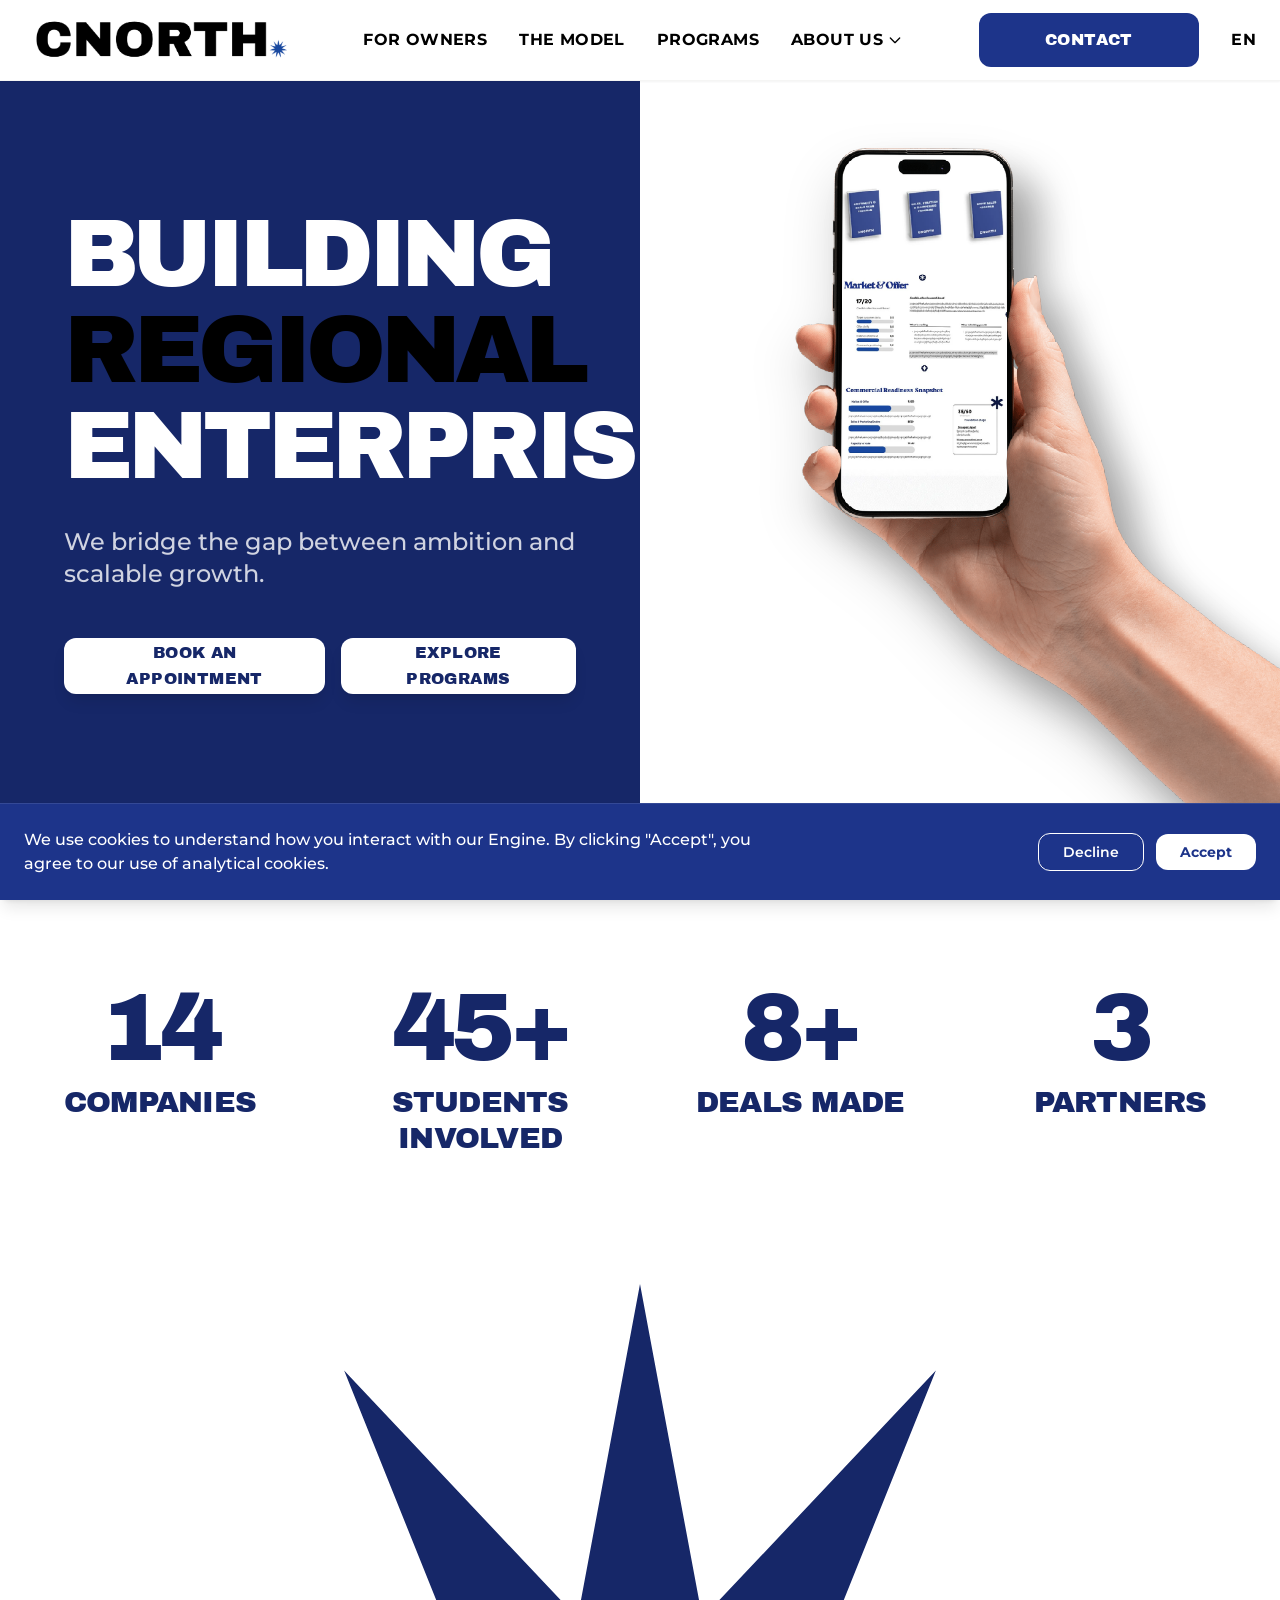
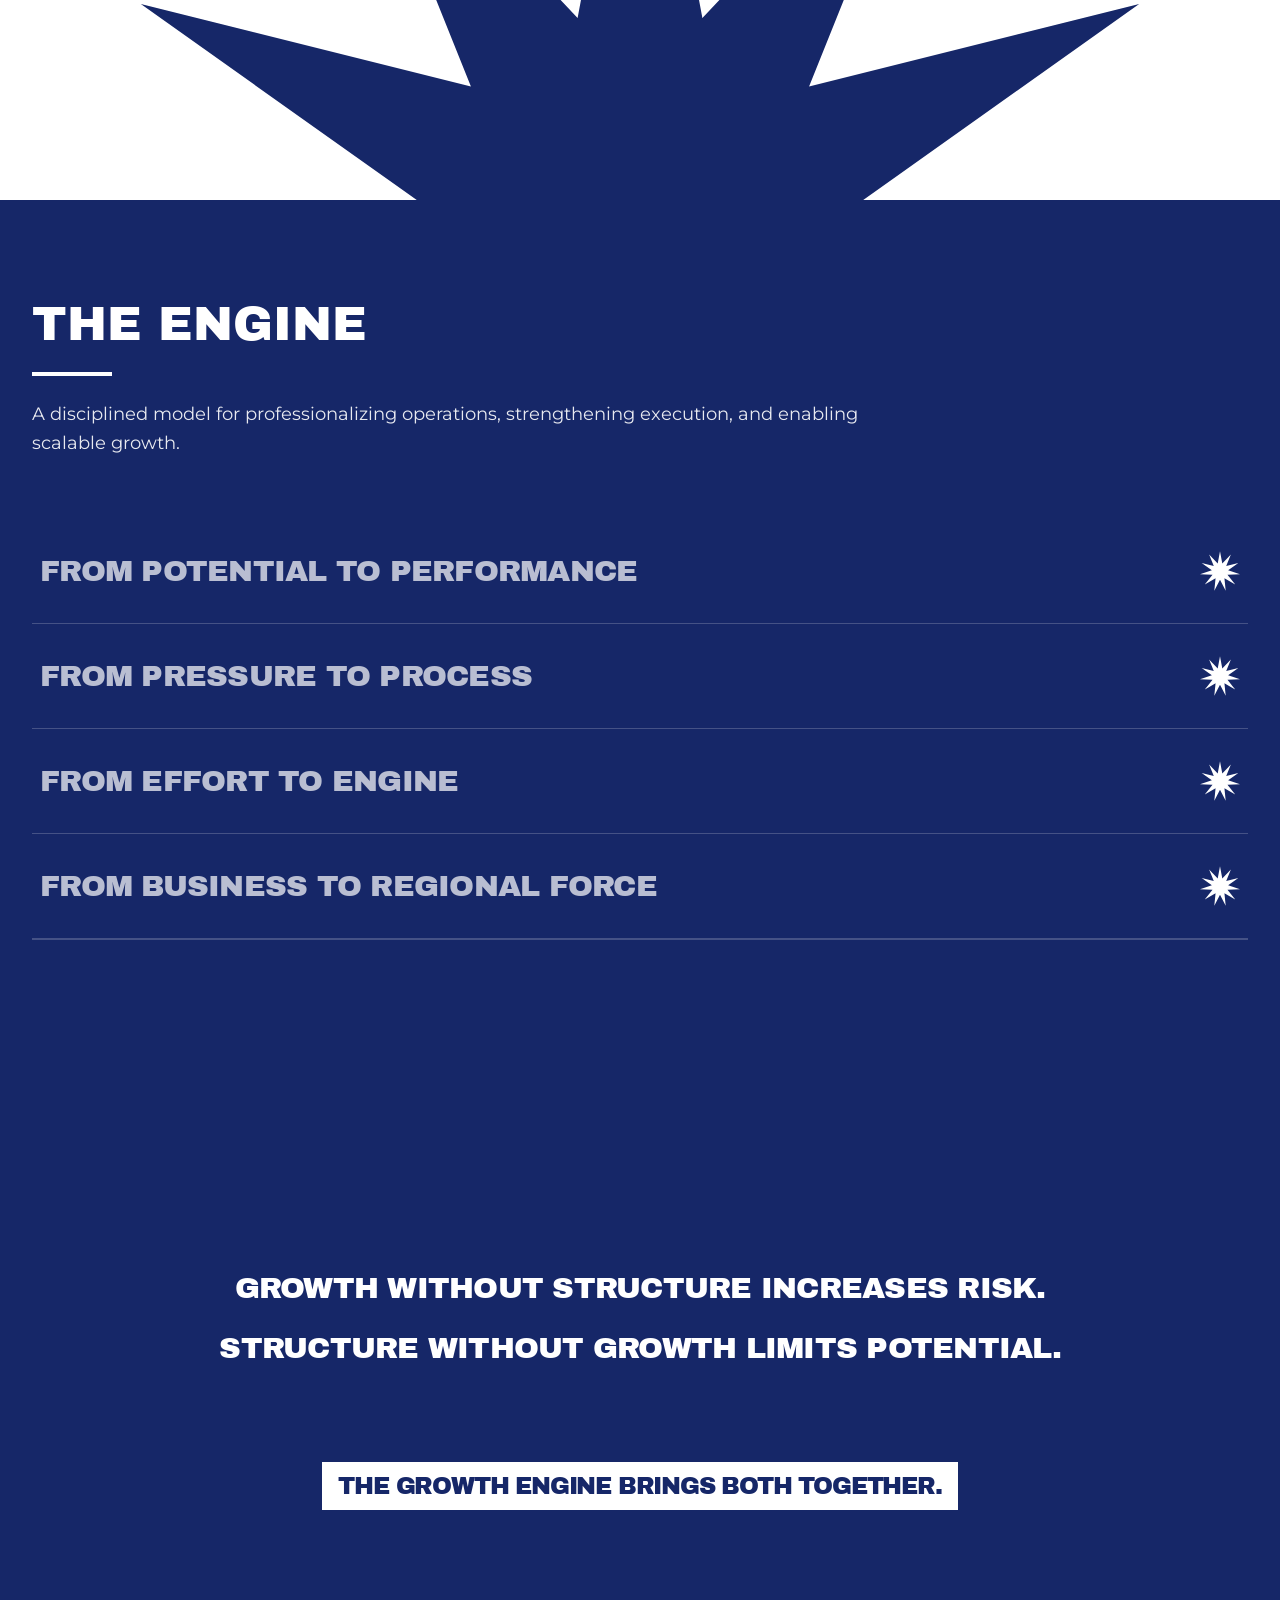
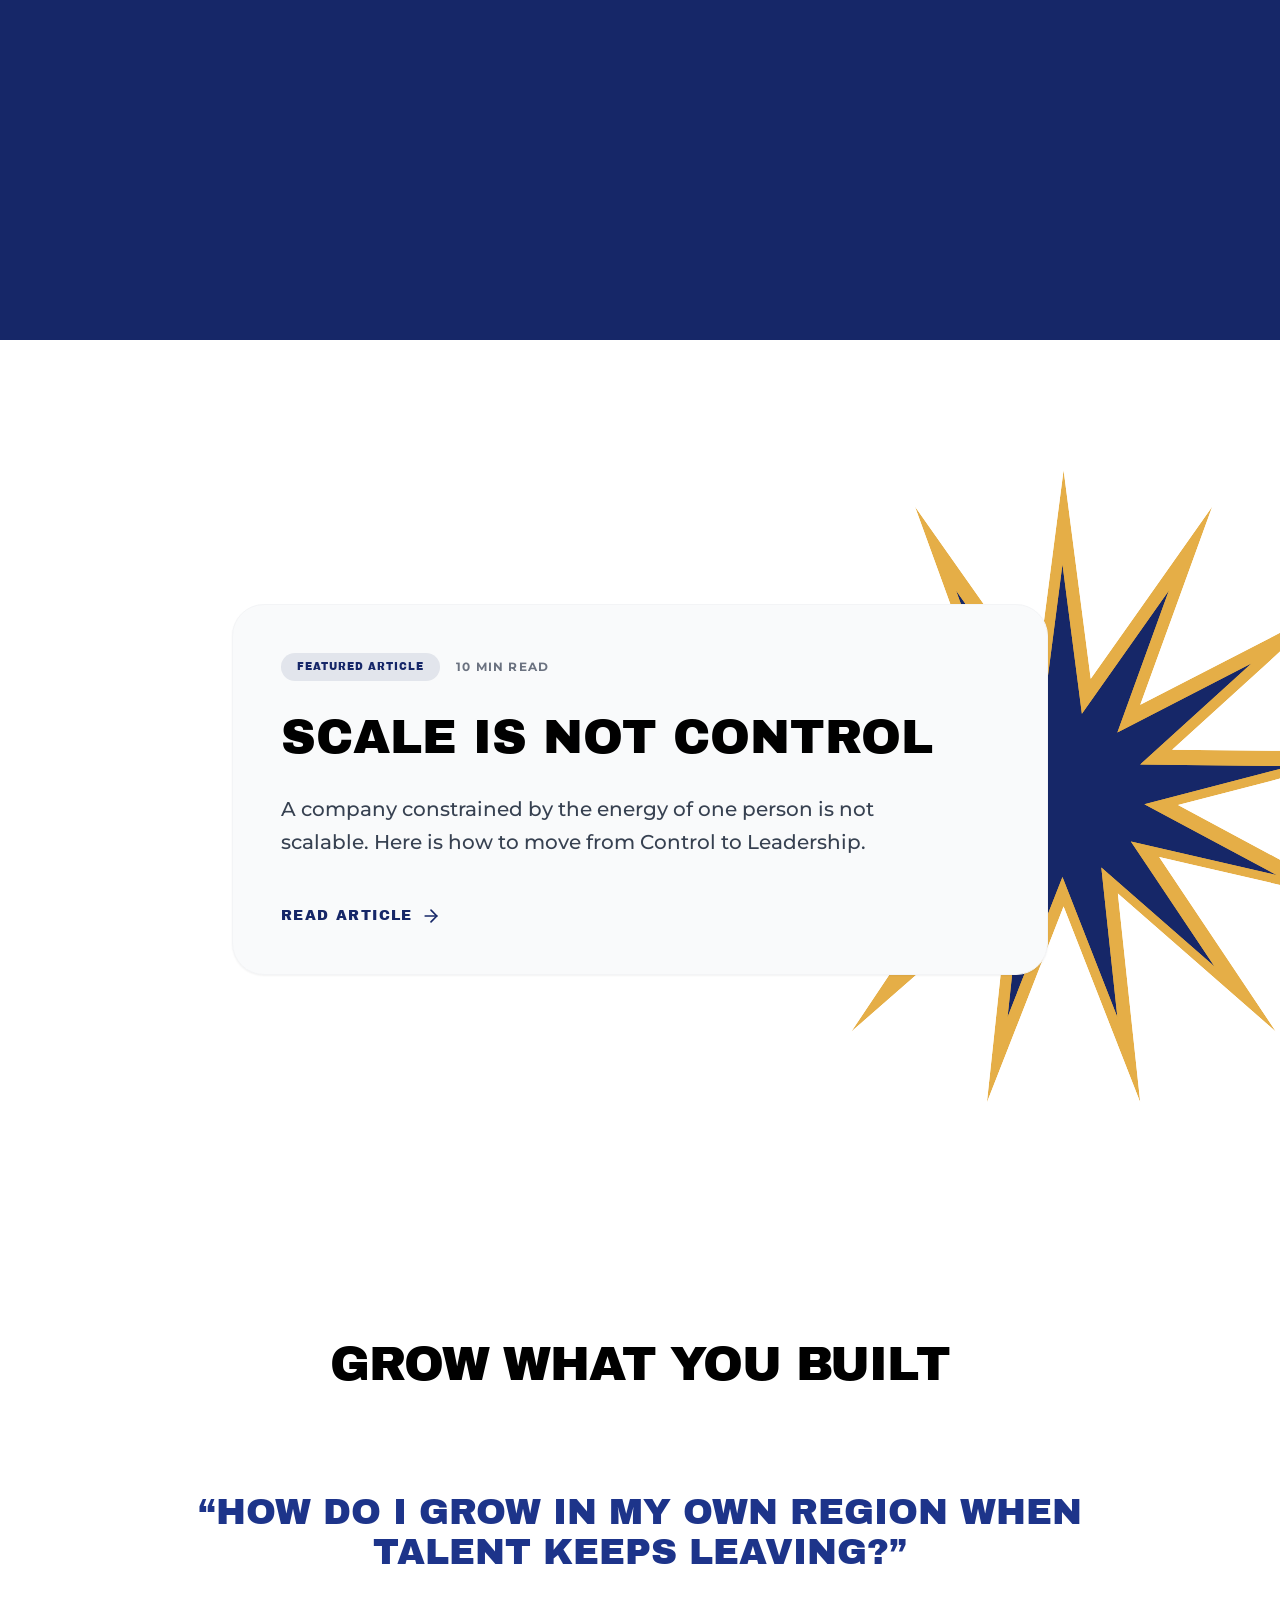
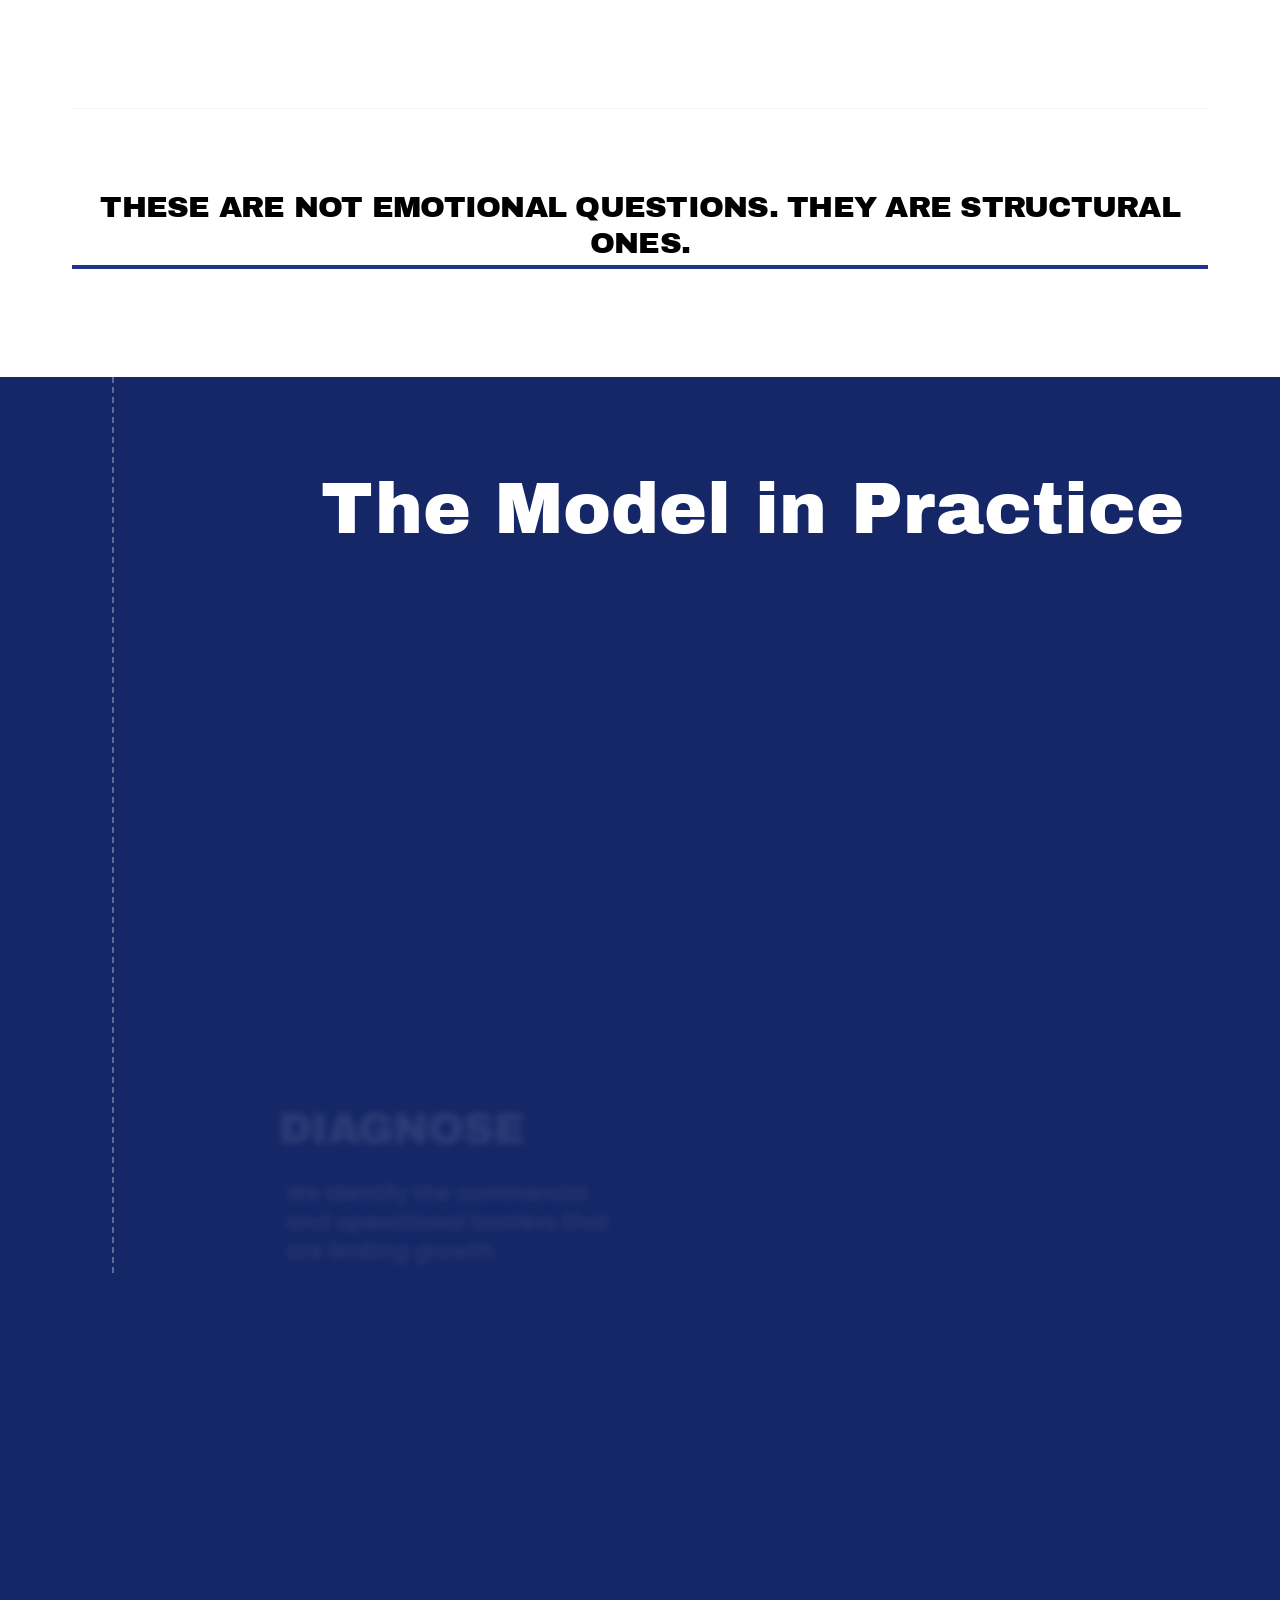
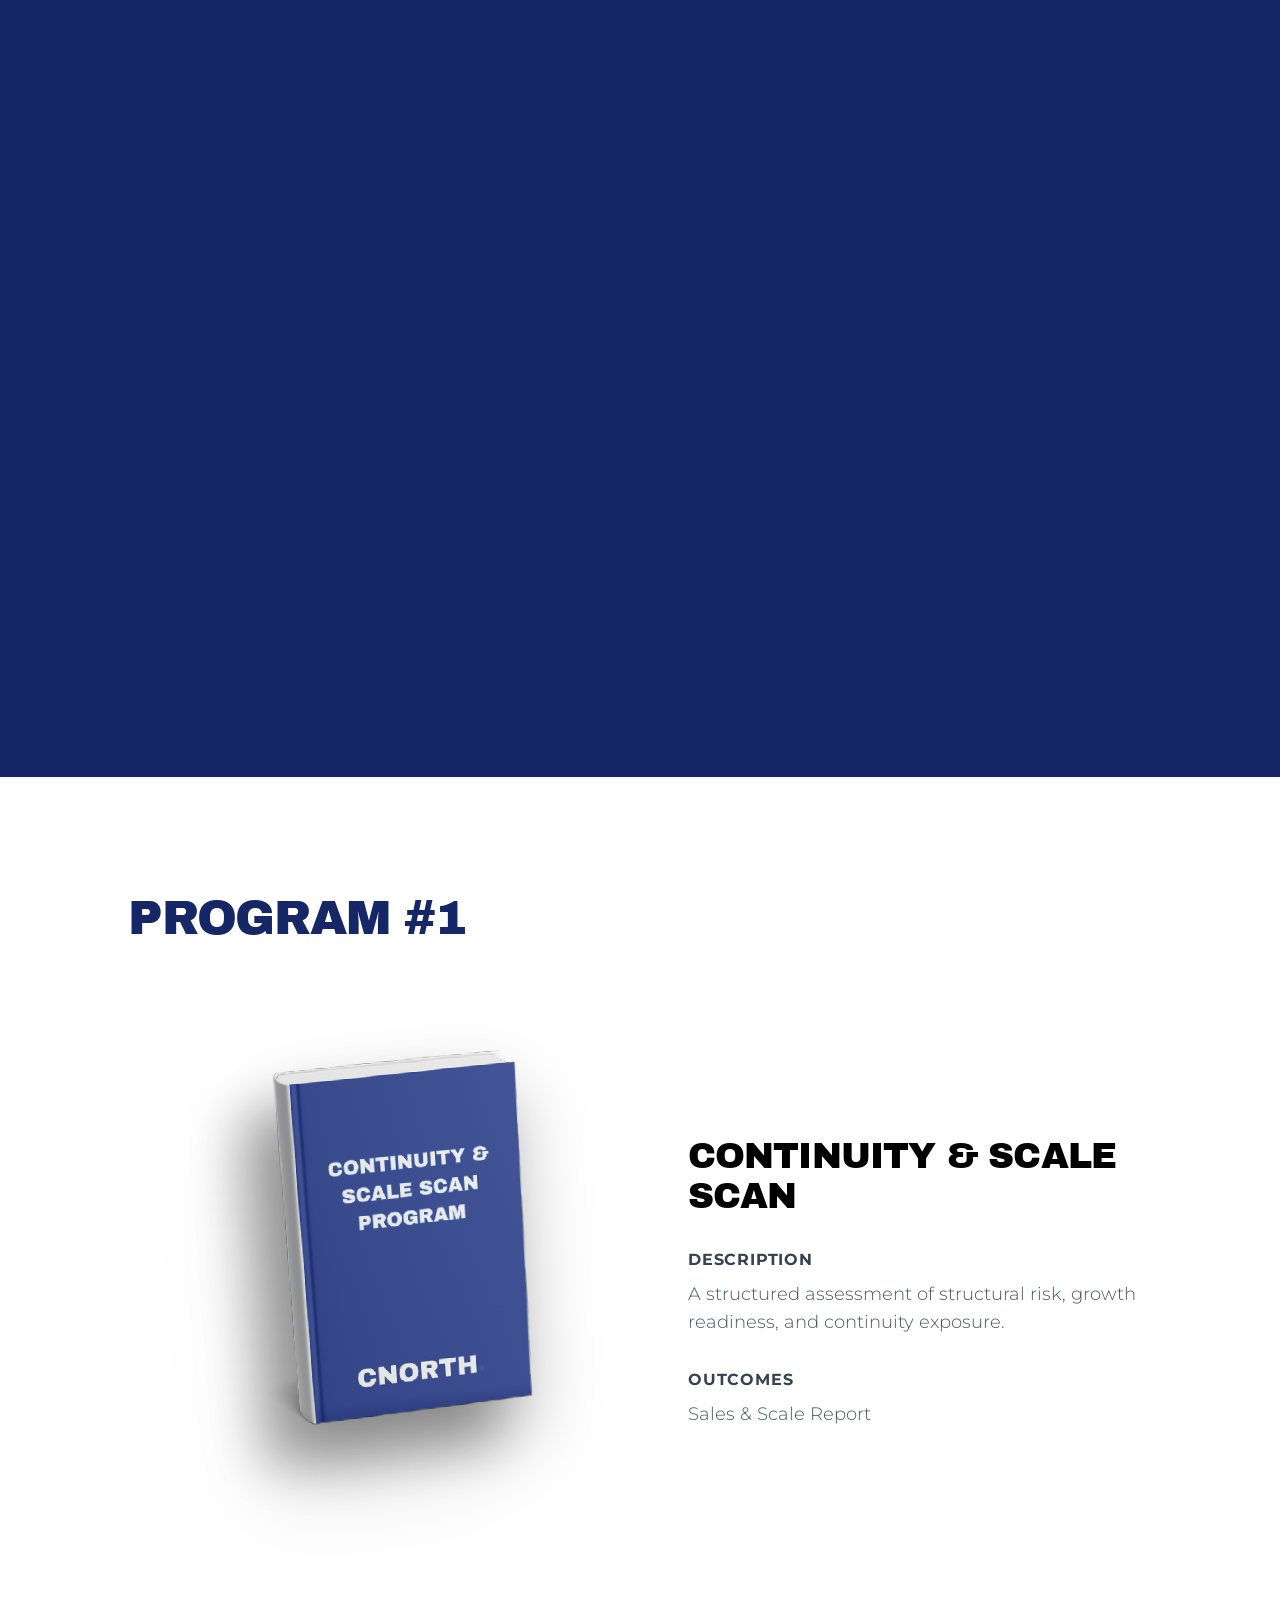
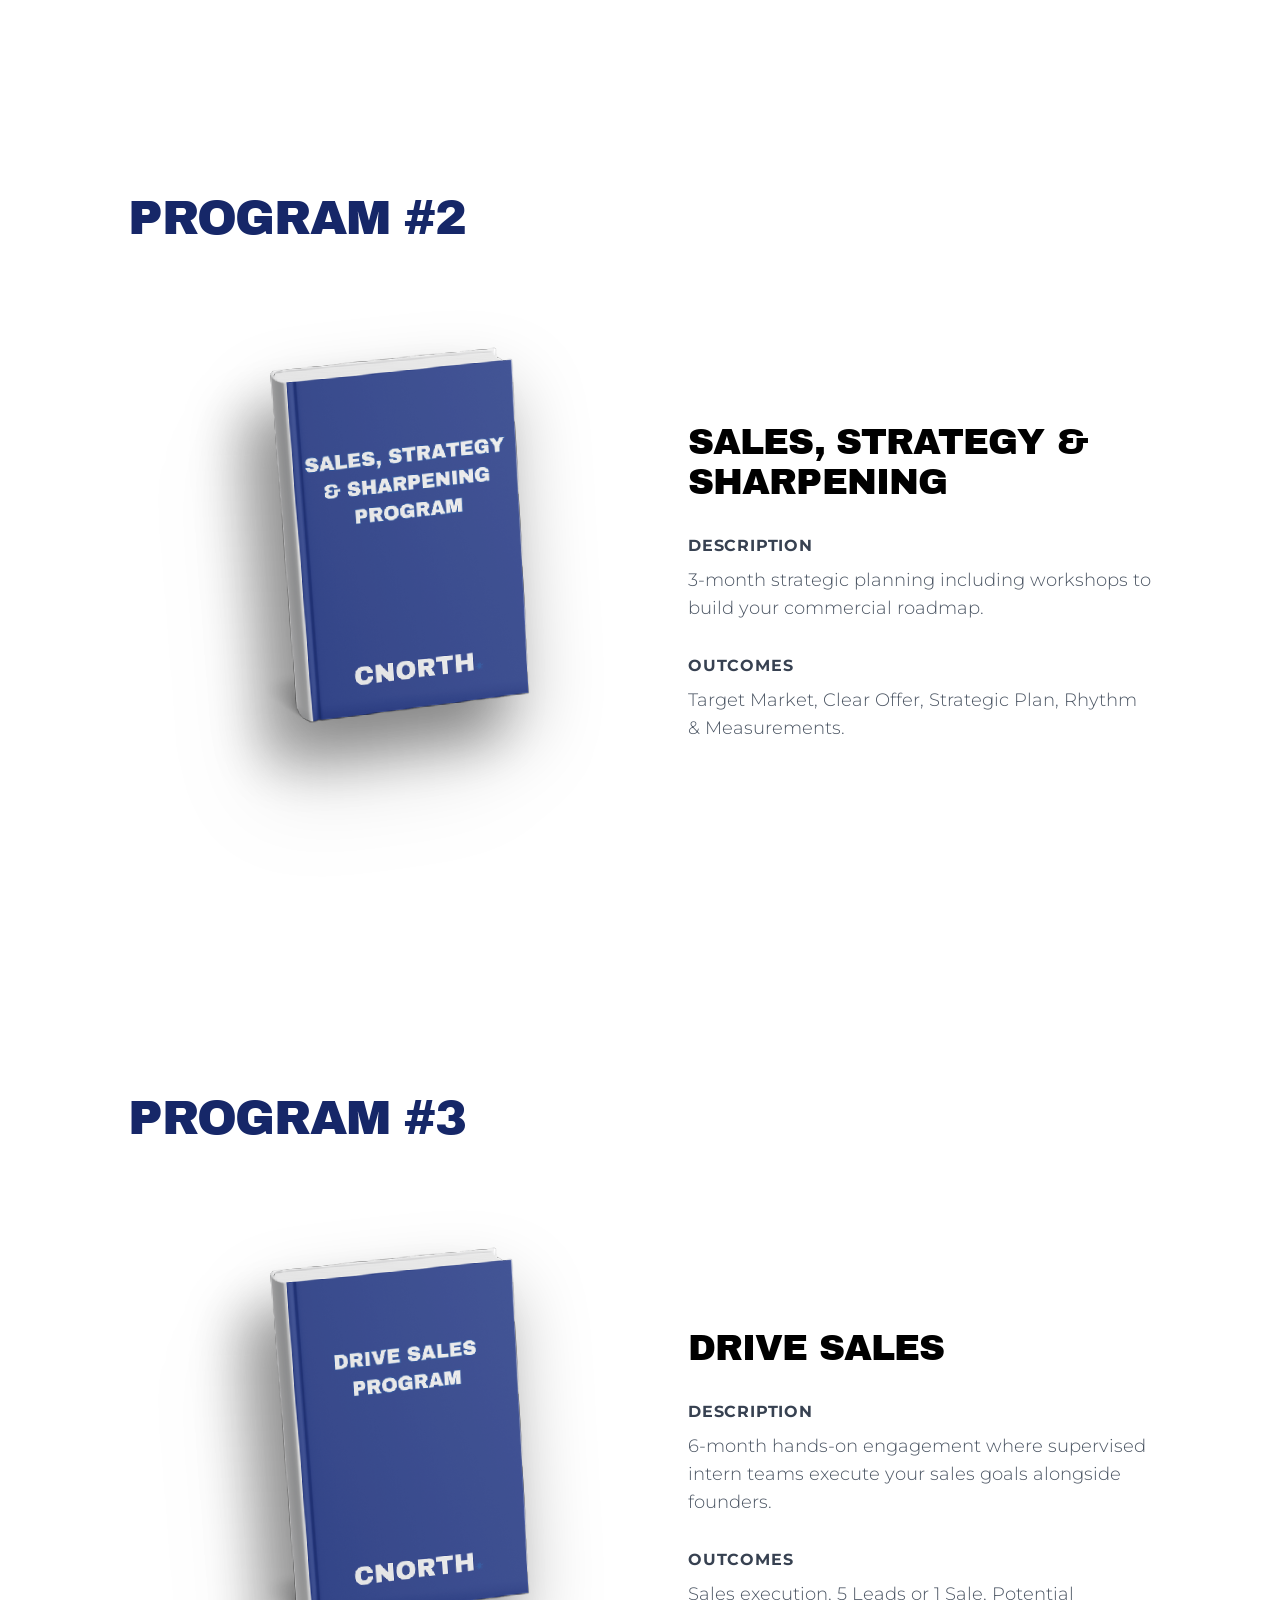
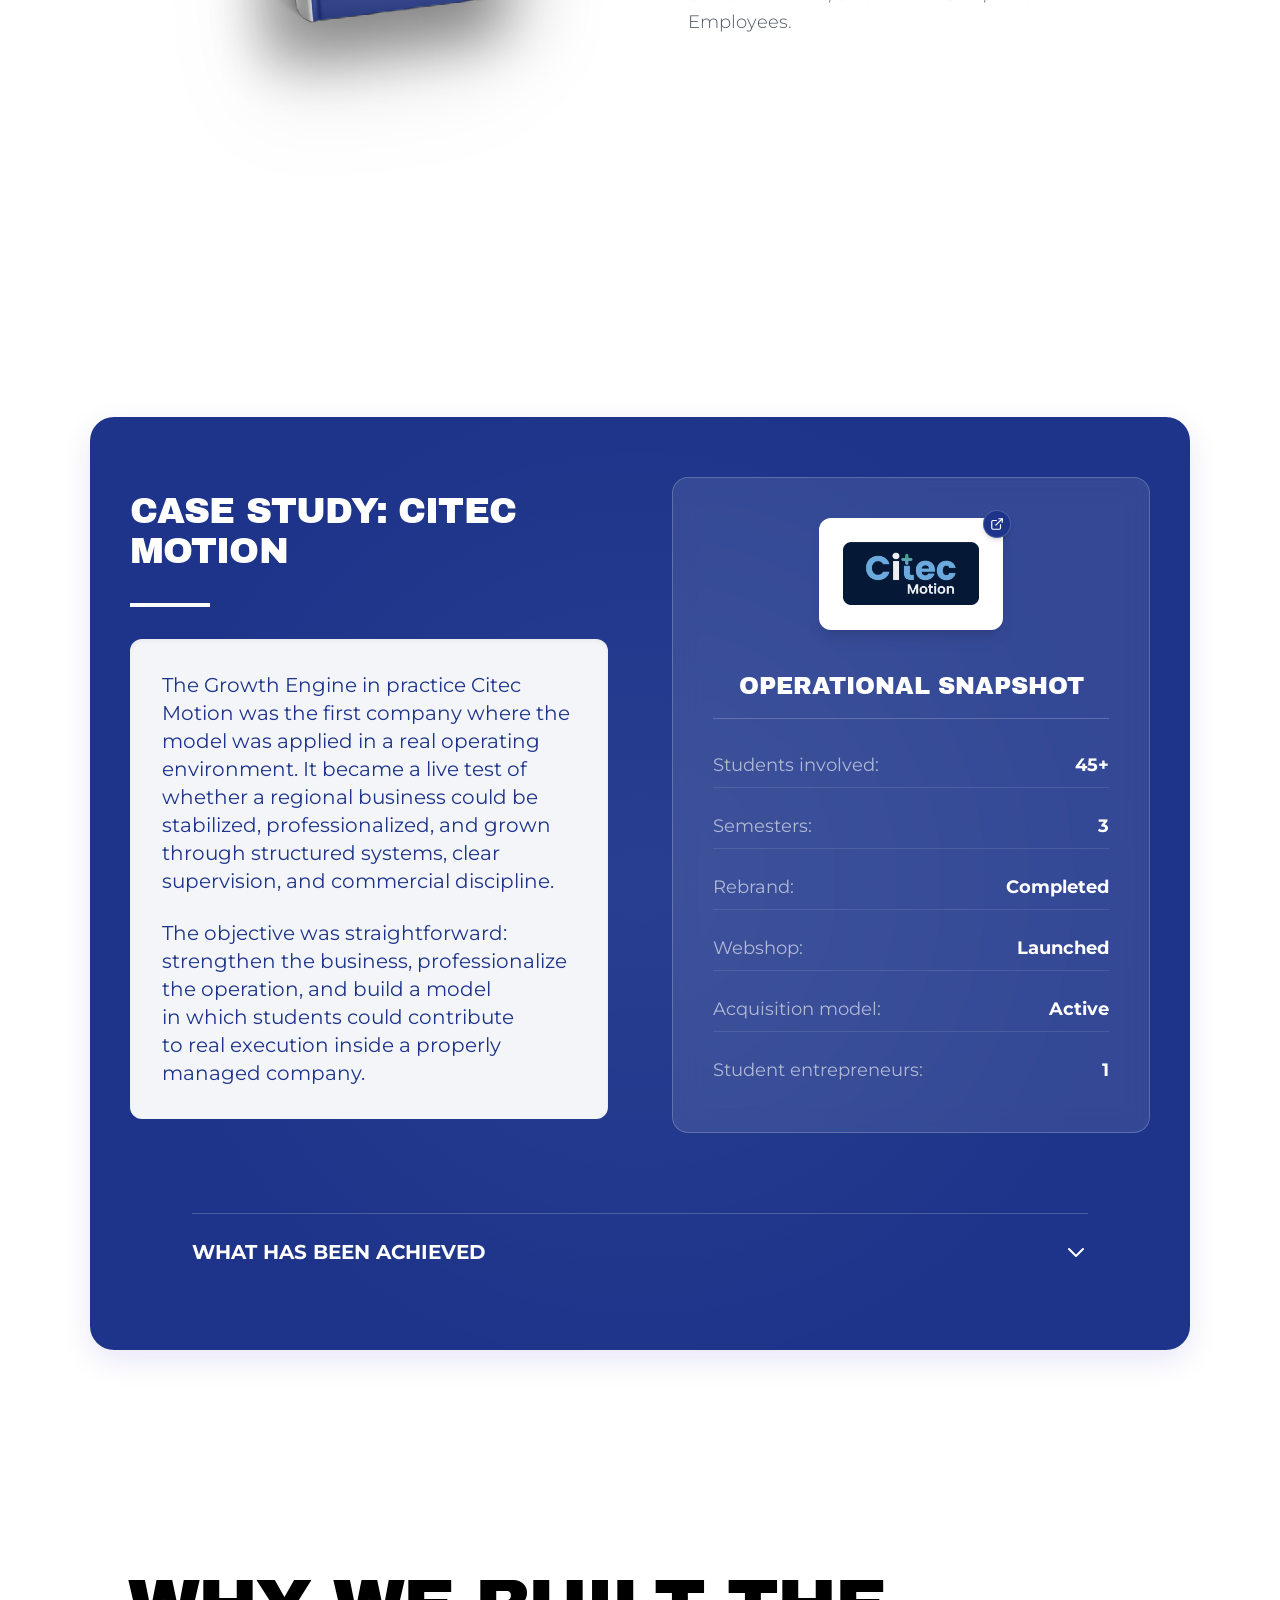
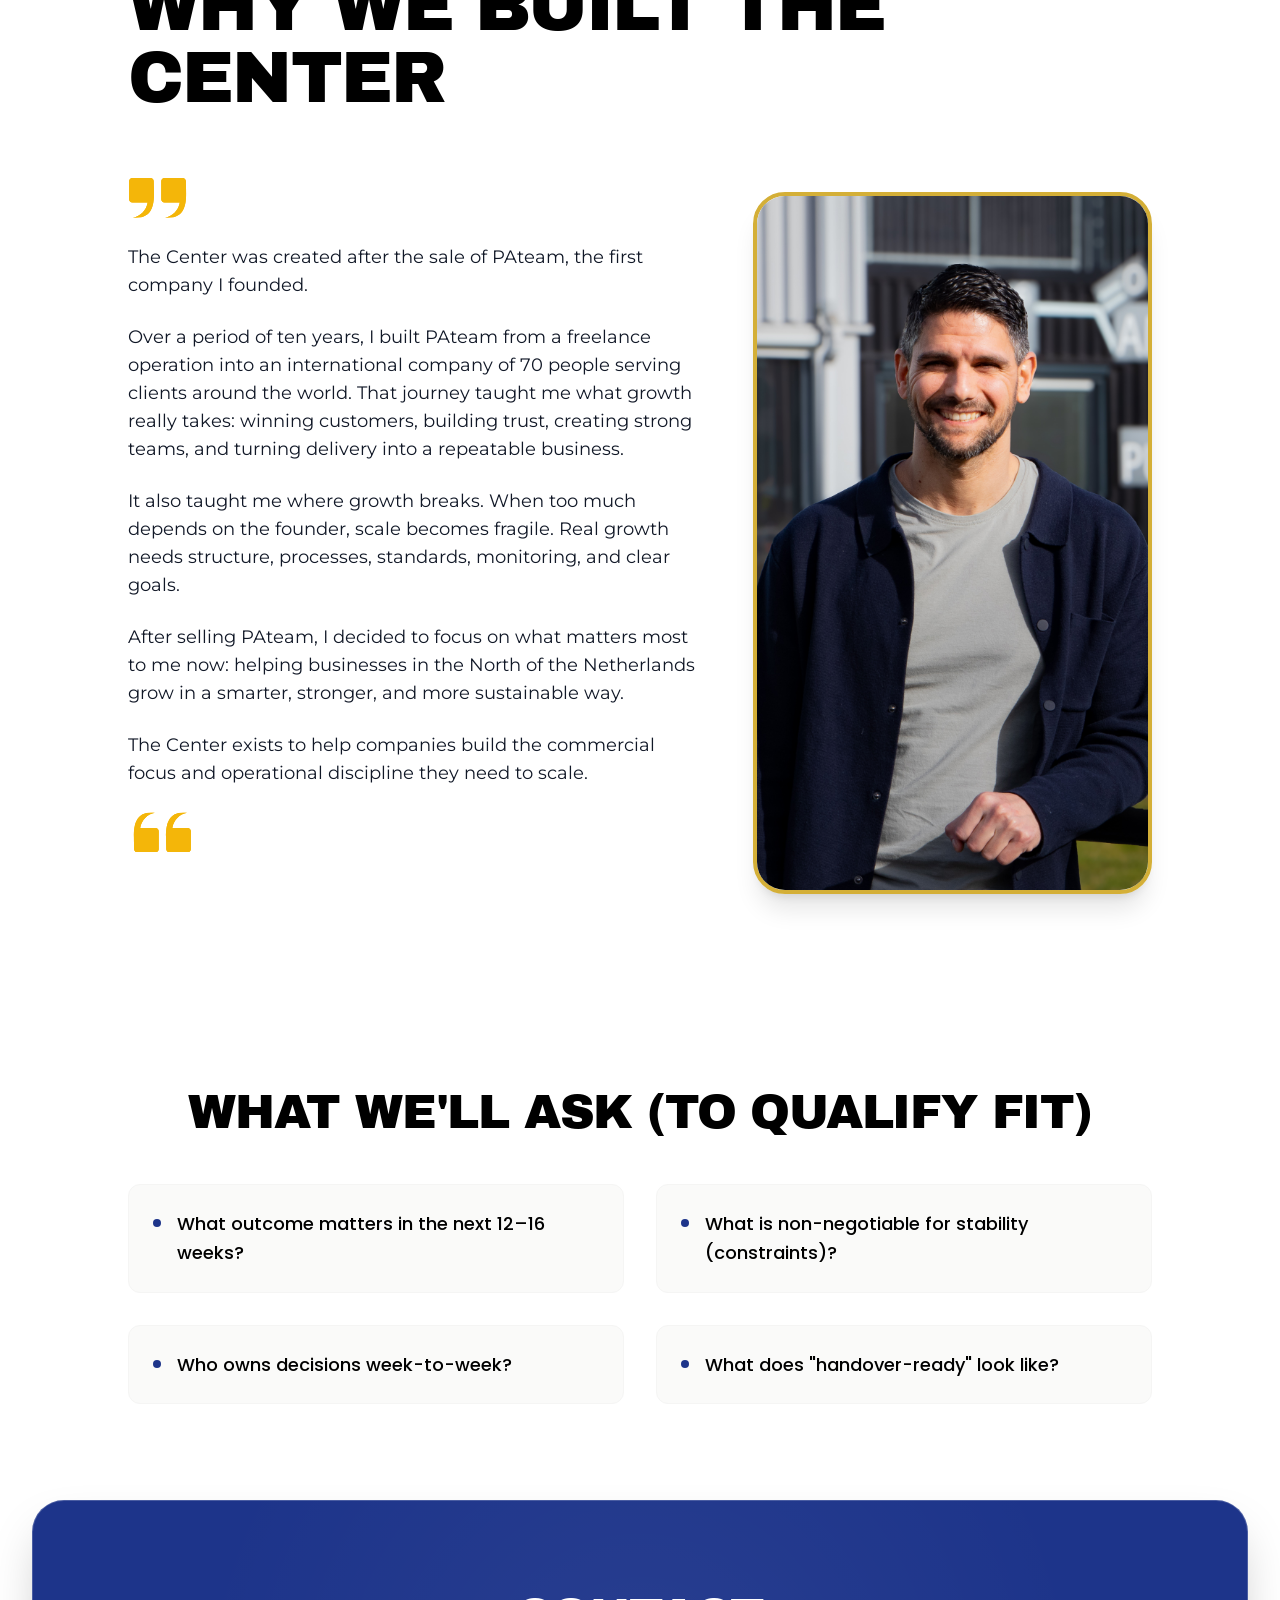
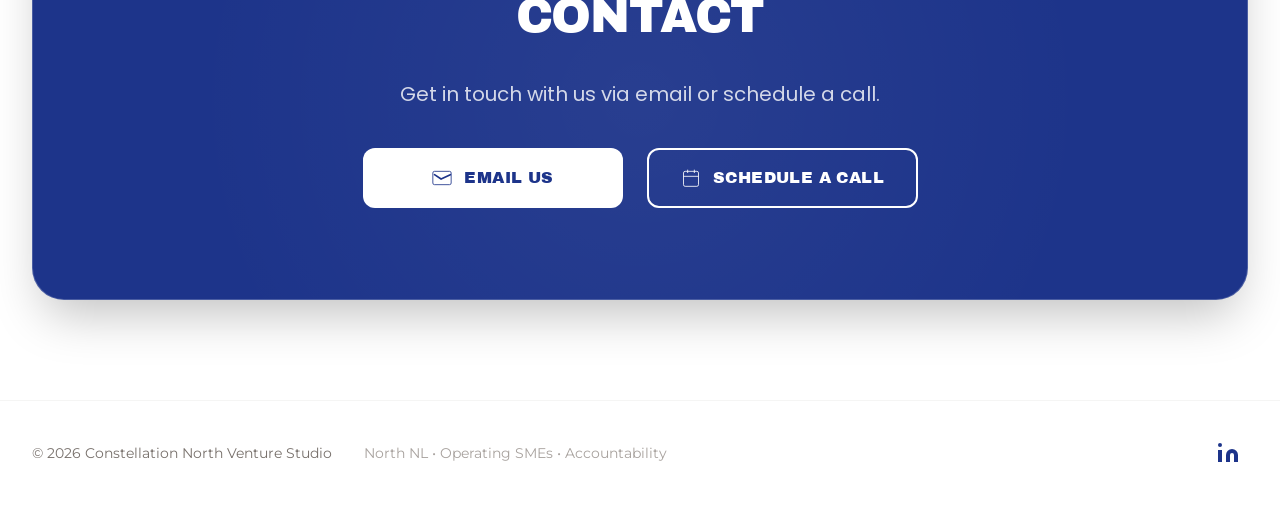
==== commit bd978e7d: "fix: smooth model scroll lag via GPU acceleration and resolve title top clipping" ====
--- a/dev/index.html
+++ b/dev/index.html
@@ -25,8 +25,8 @@
     <link rel="preconnect" href="https://fonts.gstatic.com" crossorigin>
     <link href="https://fonts.googleapis.com/css2?family=Archivo+Black&family=Montserrat:wght@400;500;600;700&family=Poppins:ital,wght@0,400;0,500;1,400;1,500&display=swap" rel="stylesheet">
     <title>The North Center for Enterprise</title>
-    <script type="module" crossorigin src="/dev/assets/index-D6EnvFYw.js"></script>
-    <link rel="stylesheet" crossorigin href="/dev/assets/index-DaOZIvrQ.css">
+    <script type="module" crossorigin src="/dev/assets/index-CAu6z4x2.js"></script>
+    <link rel="stylesheet" crossorigin href="/dev/assets/index-D9nqXdAB.css">
   </head>
   <body>
     <div id="root"></div>
--- a/dev/assets/index-D9nqXdAB.css
+++ b/dev/assets/index-D9nqXdAB.css
@@ -0,0 +1 @@
+*,:before,:after{--tw-border-spacing-x: 0;--tw-border-spacing-y: 0;--tw-translate-x: 0;--tw-translate-y: 0;--tw-rotate: 0;--tw-skew-x: 0;--tw-skew-y: 0;--tw-scale-x: 1;--tw-scale-y: 1;--tw-pan-x: ;--tw-pan-y: ;--tw-pinch-zoom: ;--tw-scroll-snap-strictness: proximity;--tw-gradient-from-position: ;--tw-gradient-via-position: ;--tw-gradient-to-position: ;--tw-ordinal: ;--tw-slashed-zero: ;--tw-numeric-figure: ;--tw-numeric-spacing: ;--tw-numeric-fraction: ;--tw-ring-inset: ;--tw-ring-offset-width: 0px;--tw-ring-offset-color: #fff;--tw-ring-color: rgb(59 130 246 / .5);--tw-ring-offset-shadow: 0 0 #0000;--tw-ring-shadow: 0 0 #0000;--tw-shadow: 0 0 #0000;--tw-shadow-colored: 0 0 #0000;--tw-blur: ;--tw-brightness: ;--tw-contrast: ;--tw-grayscale: ;--tw-hue-rotate: ;--tw-invert: ;--tw-saturate: ;--tw-sepia: ;--tw-drop-shadow: ;--tw-backdrop-blur: ;--tw-backdrop-brightness: ;--tw-backdrop-contrast: ;--tw-backdrop-grayscale: ;--tw-backdrop-hue-rotate: ;--tw-backdrop-invert: ;--tw-backdrop-opacity: ;--tw-backdrop-saturate: ;--tw-backdrop-sepia: ;--tw-contain-size: ;--tw-contain-layout: ;--tw-contain-paint: ;--tw-contain-style: }::backdrop{--tw-border-spacing-x: 0;--tw-border-spacing-y: 0;--tw-translate-x: 0;--tw-translate-y: 0;--tw-rotate: 0;--tw-skew-x: 0;--tw-skew-y: 0;--tw-scale-x: 1;--tw-scale-y: 1;--tw-pan-x: ;--tw-pan-y: ;--tw-pinch-zoom: ;--tw-scroll-snap-strictness: proximity;--tw-gradient-from-position: ;--tw-gradient-via-position: ;--tw-gradient-to-position: ;--tw-ordinal: ;--tw-slashed-zero: ;--tw-numeric-figure: ;--tw-numeric-spacing: ;--tw-numeric-fraction: ;--tw-ring-inset: ;--tw-ring-offset-width: 0px;--tw-ring-offset-color: #fff;--tw-ring-color: rgb(59 130 246 / .5);--tw-ring-offset-shadow: 0 0 #0000;--tw-ring-shadow: 0 0 #0000;--tw-shadow: 0 0 #0000;--tw-shadow-colored: 0 0 #0000;--tw-blur: ;--tw-brightness: ;--tw-contrast: ;--tw-grayscale: ;--tw-hue-rotate: ;--tw-invert: ;--tw-saturate: ;--tw-sepia: ;--tw-drop-shadow: ;--tw-backdrop-blur: ;--tw-backdrop-brightness: ;--tw-backdrop-contrast: ;--tw-backdrop-grayscale: ;--tw-backdrop-hue-rotate: ;--tw-backdrop-invert: ;--tw-backdrop-opacity: ;--tw-backdrop-saturate: ;--tw-backdrop-sepia: ;--tw-contain-size: ;--tw-contain-layout: ;--tw-contain-paint: ;--tw-contain-style: }*,:before,:after{box-sizing:border-box;border-width:0;border-style:solid;border-color:#e5e7eb}:before,:after{--tw-content: ""}html,:host{line-height:1.5;-webkit-text-size-adjust:100%;-moz-tab-size:4;-o-tab-size:4;tab-size:4;font-family:ui-sans-serif,system-ui,sans-serif,"Apple Color Emoji","Segoe UI Emoji",Segoe UI Symbol,"Noto Color Emoji";font-feature-settings:normal;font-variation-settings:normal;-webkit-tap-highlight-color:transparent}body{margin:0;line-height:inherit}hr{height:0;color:inherit;border-top-width:1px}abbr:where([title]){-webkit-text-decoration:underline dotted;text-decoration:underline dotted}h1,h2,h3,h4,h5,h6{font-size:inherit;font-weight:inherit}a{color:inherit;text-decoration:inherit}b,strong{font-weight:bolder}code,kbd,samp,pre{font-family:ui-monospace,SFMono-Regular,Menlo,Monaco,Consolas,Liberation Mono,Courier New,monospace;font-feature-settings:normal;font-variation-settings:normal;font-size:1em}small{font-size:80%}sub,sup{font-size:75%;line-height:0;position:relative;vertical-align:baseline}sub{bottom:-.25em}sup{top:-.5em}table{text-indent:0;border-color:inherit;border-collapse:collapse}button,input,optgroup,select,textarea{font-family:inherit;font-feature-settings:inherit;font-variation-settings:inherit;font-size:100%;font-weight:inherit;line-height:inherit;letter-spacing:inherit;color:inherit;margin:0;padding:0}button,select{text-transform:none}button,input:where([type=button]),input:where([type=reset]),input:where([type=submit]){-webkit-appearance:button;background-color:transparent;background-image:none}:-moz-focusring{outline:auto}:-moz-ui-invalid{box-shadow:none}progress{vertical-align:baseline}::-webkit-inner-spin-button,::-webkit-outer-spin-button{height:auto}[type=search]{-webkit-appearance:textfield;outline-offset:-2px}::-webkit-search-decoration{-webkit-appearance:none}::-webkit-file-upload-button{-webkit-appearance:button;font:inherit}summary{display:list-item}blockquote,dl,dd,h1,h2,h3,h4,h5,h6,hr,figure,p,pre{margin:0}fieldset{margin:0;padding:0}legend{padding:0}ol,ul,menu{list-style:none;margin:0;padding:0}dialog{padding:0}textarea{resize:vertical}input::-moz-placeholder,textarea::-moz-placeholder{opacity:1;color:#9ca3af}input::placeholder,textarea::placeholder{opacity:1;color:#9ca3af}button,[role=button]{cursor:pointer}:disabled{cursor:default}img,svg,video,canvas,audio,iframe,embed,object{display:block;vertical-align:middle}img,video{max-width:100%;height:auto}[hidden]:where(:not([hidden=until-found])){display:none}html{scroll-behavior:smooth;scroll-padding-top:80px}:root{color:#000;background-color:#fff;font-synthesis:none;text-rendering:optimizeLegibility;-webkit-font-smoothing:antialiased;-moz-osx-font-smoothing:grayscale}body{font-family:Montserrat,sans-serif;line-height:1.6;font-size:16px;color:#000;margin:0;min-width:320px;min-height:100vh}h1,h2,h3{font-family:Archivo Black,sans-serif;font-weight:700;line-height:1.1;color:#000}h4,h5,h6{font-family:Poppins,sans-serif;color:#000}a{font-weight:500;color:#1d348a;text-decoration:inherit}a:hover{color:#1a2e7a}button{font-family:Montserrat,sans-serif;font-size:16px;font-weight:600}.btn-animate{display:inline-flex;cursor:pointer;align-items:center;justify-content:center;border-radius:.75rem;border-style:none;--tw-bg-opacity: 1;background-color:rgb(29 52 138 / var(--tw-bg-opacity, 1));font-family:Archivo Black,sans-serif;text-transform:uppercase;letter-spacing:.025em;--tw-text-opacity: 1;color:rgb(255 255 255 / var(--tw-text-opacity, 1));box-sizing:border-box;min-width:220px;padding:14px 28px;--btn-scale: 1;transform:scale(var(--btn-scale)) translateZ(0);transition:transform .2s cubic-bezier(.4,0,.2,1),box-shadow .2s ease,background-color .2s ease;will-change:transform}.btn-animate:hover{--tw-bg-opacity: 1;background-color:rgb(26 46 122 / var(--tw-bg-opacity, 1));--btn-scale: 1.03;box-shadow:0 10px 20px #1800ad26}.btn-animate:active{--btn-scale: .97;box-shadow:0 4px 10px #1800ad1a}.btn-animate-white{display:inline-flex;cursor:pointer;align-items:center;justify-content:center;border-radius:.75rem;border-style:none;--tw-bg-opacity: 1;background-color:rgb(255 255 255 / var(--tw-bg-opacity, 1));font-family:Archivo Black,sans-serif;text-transform:uppercase;letter-spacing:.025em;--tw-text-opacity: 1;color:rgb(29 52 138 / var(--tw-text-opacity, 1));box-sizing:border-box;min-width:220px;padding:14px 28px;--btn-scale: 1;transform:scale(var(--btn-scale)) translateZ(0);transition:transform .2s cubic-bezier(.4,0,.2,1),box-shadow .2s ease,background-color .2s ease;will-change:transform}.btn-animate-white:hover{background-color:#fffffff2;--btn-scale: 1.03;box-shadow:0 10px 20px #0000001a}.btn-animate-white:active{--btn-scale: .97;box-shadow:0 4px 10px #0000000d}.btn-animate-outline{display:inline-flex;cursor:pointer;align-items:center;justify-content:center;border-radius:.75rem;border-width:1px;--tw-border-opacity: 1;border-color:rgb(255 255 255 / var(--tw-border-opacity, 1));background-color:transparent;font-family:Archivo Black,sans-serif;text-transform:uppercase;letter-spacing:.025em;--tw-text-opacity: 1;color:rgb(255 255 255 / var(--tw-text-opacity, 1));box-sizing:border-box;min-width:220px;padding:14px 28px;--btn-scale: 1;transform:scale(var(--btn-scale)) translateZ(0);transition:transform .2s cubic-bezier(.4,0,.2,1),box-shadow .2s ease,background-color .2s ease;will-change:transform}.btn-animate-outline:hover{background-color:#ffffff1a;--btn-scale: 1.03;box-shadow:0 10px 20px #0000001a}.btn-animate-outline:active{--btn-scale: .97;box-shadow:0 4px 10px #0000000d}.pointer-events-none{pointer-events:none}.visible{visibility:visible}.invisible{visibility:hidden}.fixed{position:fixed}.absolute{position:absolute}.relative{position:relative}.sticky{position:sticky}.inset-0{top:0;right:0;bottom:0;left:0}.inset-x-0{left:0;right:0}.-bottom-1{bottom:-.25rem}.-right-2{right:-.5rem}.-top-2{top:-.5rem}.bottom-0{bottom:0}.bottom-2{bottom:.5rem}.bottom-8{bottom:2rem}.left-0{left:0}.left-1\/2{left:50%}.left-\[124px\]{left:124px}.left-\[745px\]{left:745px}.right-0{right:0}.right-8{right:2rem}.right-\[23px\]{right:23px}.top-0{top:0}.top-16{top:4rem}.top-24{top:6rem}.top-\[116px\]{top:116px}.top-full{top:100%}.z-0{z-index:0}.z-10{z-index:10}.z-20{z-index:20}.z-40{z-index:40}.z-50{z-index:50}.col-span-1{grid-column:span 1 / span 1}.mx-auto{margin-left:auto;margin-right:auto}.my-12{margin-top:3rem;margin-bottom:3rem}.my-16{margin-top:4rem;margin-bottom:4rem}.my-5{margin-top:1.25rem;margin-bottom:1.25rem}.mb-10{margin-bottom:2.5rem}.mb-12{margin-bottom:3rem}.mb-16{margin-bottom:4rem}.mb-2{margin-bottom:.5rem}.mb-20{margin-bottom:5rem}.mb-24{margin-bottom:6rem}.mb-4{margin-bottom:1rem}.mb-6{margin-bottom:1.5rem}.mb-8{margin-bottom:2rem}.mb-\[60px\]{margin-bottom:60px}.ml-2{margin-left:.5rem}.mr-2{margin-right:.5rem}.mr-3{margin-right:.75rem}.mt-0{margin-top:0}.mt-0\.5{margin-top:.125rem}.mt-12{margin-top:3rem}.mt-2\.5{margin-top:.625rem}.mt-24{margin-top:6rem}.mt-4{margin-top:1rem}.mt-6{margin-top:1.5rem}.mt-8{margin-top:2rem}.mt-auto{margin-top:auto}.block{display:block}.inline-block{display:inline-block}.flex{display:flex}.inline-flex{display:inline-flex}.grid{display:grid}.hidden{display:none}.h-0\.5{height:.125rem}.h-1{height:.25rem}.h-1\.5{height:.375rem}.h-10{height:2.5rem}.h-12{height:3rem}.h-14{height:3.5rem}.h-16{height:4rem}.h-2{height:.5rem}.h-24{height:6rem}.h-32{height:8rem}.h-4{height:1rem}.h-5{height:1.25rem}.h-6{height:1.5rem}.h-8{height:2rem}.h-\[400vh\]{height:400vh}.h-\[450px\]{height:450px}.h-\[4px\]{height:4px}.h-\[60px\]{height:60px}.h-auto{height:auto}.h-full{height:100%}.h-screen{height:100vh}.max-h-0{max-height:0px}.max-h-40{max-height:10rem}.max-h-\[40vh\]{max-height:40vh}.max-h-\[500px\]{max-height:500px}.max-h-\[800px\]{max-height:800px}.max-h-\[calc\(100vh-64px\)\]{max-height:calc(100vh - 64px)}.min-h-\[100dvh\]{min-height:100dvh}.min-h-\[400px\]{min-height:400px}.min-h-\[50vh\]{min-height:50vh}.min-h-screen{min-height:100vh}.w-0{width:0px}.w-1\.5{width:.375rem}.w-10{width:2.5rem}.w-16{width:4rem}.w-2{width:.5rem}.w-20{width:5rem}.w-24{width:6rem}.w-4{width:1rem}.w-5{width:1.25rem}.w-6{width:1.5rem}.w-64{width:16rem}.w-8{width:2rem}.w-\[125\%\]{width:125%}.w-\[160\%\]{width:160%}.w-\[50\%\]{width:50%}.w-\[92\%\]{width:92%}.w-auto{width:auto}.w-full{width:100%}.\!min-w-\[180px\]{min-width:180px!important}.max-w-2xl{max-width:42rem}.max-w-3xl{max-width:48rem}.max-w-4xl{max-width:56rem}.max-w-5xl{max-width:64rem}.max-w-6xl{max-width:72rem}.max-w-7xl{max-width:80rem}.max-w-\[1100px\]{max-width:1100px}.max-w-\[1200px\]{max-width:1200px}.max-w-\[250px\]{max-width:250px}.max-w-\[65ch\]{max-width:65ch}.max-w-\[75ch\]{max-width:75ch}.max-w-\[900px\]{max-width:900px}.max-w-full{max-width:100%}.max-w-lg{max-width:32rem}.max-w-md{max-width:28rem}.max-w-none{max-width:none}.max-w-sm{max-width:24rem}.max-w-xl{max-width:36rem}.max-w-xs{max-width:20rem}.flex-1{flex:1 1 0%}.flex-shrink-0,.shrink-0{flex-shrink:0}.flex-grow,.grow{flex-grow:1}.origin-left{transform-origin:left}.-translate-x-1\/2{--tw-translate-x: -50%;transform:translate(var(--tw-translate-x),var(--tw-translate-y)) rotate(var(--tw-rotate)) skew(var(--tw-skew-x)) skewY(var(--tw-skew-y)) scaleX(var(--tw-scale-x)) scaleY(var(--tw-scale-y))}.-translate-y-2{--tw-translate-y: -.5rem;transform:translate(var(--tw-translate-x),var(--tw-translate-y)) rotate(var(--tw-rotate)) skew(var(--tw-skew-x)) skewY(var(--tw-skew-y)) scaleX(var(--tw-scale-x)) scaleY(var(--tw-scale-y))}.-translate-y-8{--tw-translate-y: -2rem;transform:translate(var(--tw-translate-x),var(--tw-translate-y)) rotate(var(--tw-rotate)) skew(var(--tw-skew-x)) skewY(var(--tw-skew-y)) scaleX(var(--tw-scale-x)) scaleY(var(--tw-scale-y))}.translate-y-0{--tw-translate-y: 0px;transform:translate(var(--tw-translate-x),var(--tw-translate-y)) rotate(var(--tw-rotate)) skew(var(--tw-skew-x)) skewY(var(--tw-skew-y)) scaleX(var(--tw-scale-x)) scaleY(var(--tw-scale-y))}.translate-y-\[52\%\]{--tw-translate-y: 52%;transform:translate(var(--tw-translate-x),var(--tw-translate-y)) rotate(var(--tw-rotate)) skew(var(--tw-skew-x)) skewY(var(--tw-skew-y)) scaleX(var(--tw-scale-x)) scaleY(var(--tw-scale-y))}.rotate-0{--tw-rotate: 0deg;transform:translate(var(--tw-translate-x),var(--tw-translate-y)) rotate(var(--tw-rotate)) skew(var(--tw-skew-x)) skewY(var(--tw-skew-y)) scaleX(var(--tw-scale-x)) scaleY(var(--tw-scale-y))}.rotate-180{--tw-rotate: 180deg;transform:translate(var(--tw-translate-x),var(--tw-translate-y)) rotate(var(--tw-rotate)) skew(var(--tw-skew-x)) skewY(var(--tw-skew-y)) scaleX(var(--tw-scale-x)) scaleY(var(--tw-scale-y))}.rotate-90{--tw-rotate: 90deg;transform:translate(var(--tw-translate-x),var(--tw-translate-y)) rotate(var(--tw-rotate)) skew(var(--tw-skew-x)) skewY(var(--tw-skew-y)) scaleX(var(--tw-scale-x)) scaleY(var(--tw-scale-y))}.scale-100{--tw-scale-x: 1;--tw-scale-y: 1;transform:translate(var(--tw-translate-x),var(--tw-translate-y)) rotate(var(--tw-rotate)) skew(var(--tw-skew-x)) skewY(var(--tw-skew-y)) scaleX(var(--tw-scale-x)) scaleY(var(--tw-scale-y))}.scale-50{--tw-scale-x: .5;--tw-scale-y: .5;transform:translate(var(--tw-translate-x),var(--tw-translate-y)) rotate(var(--tw-rotate)) skew(var(--tw-skew-x)) skewY(var(--tw-skew-y)) scaleX(var(--tw-scale-x)) scaleY(var(--tw-scale-y))}.scale-75{--tw-scale-x: .75;--tw-scale-y: .75;transform:translate(var(--tw-translate-x),var(--tw-translate-y)) rotate(var(--tw-rotate)) skew(var(--tw-skew-x)) skewY(var(--tw-skew-y)) scaleX(var(--tw-scale-x)) scaleY(var(--tw-scale-y))}.scale-x-0{--tw-scale-x: 0;transform:translate(var(--tw-translate-x),var(--tw-translate-y)) rotate(var(--tw-rotate)) skew(var(--tw-skew-x)) skewY(var(--tw-skew-y)) scaleX(var(--tw-scale-x)) scaleY(var(--tw-scale-y))}.scale-x-100{--tw-scale-x: 1;transform:translate(var(--tw-translate-x),var(--tw-translate-y)) rotate(var(--tw-rotate)) skew(var(--tw-skew-x)) skewY(var(--tw-skew-y)) scaleX(var(--tw-scale-x)) scaleY(var(--tw-scale-y))}.transform{transform:translate(var(--tw-translate-x),var(--tw-translate-y)) rotate(var(--tw-rotate)) skew(var(--tw-skew-x)) skewY(var(--tw-skew-y)) scaleX(var(--tw-scale-x)) scaleY(var(--tw-scale-y))}.transform-gpu{transform:translate3d(var(--tw-translate-x),var(--tw-translate-y),0) rotate(var(--tw-rotate)) skew(var(--tw-skew-x)) skewY(var(--tw-skew-y)) scaleX(var(--tw-scale-x)) scaleY(var(--tw-scale-y))}.scroll-mt-24{scroll-margin-top:6rem}.list-disc{list-style-type:disc}.grid-cols-1{grid-template-columns:repeat(1,minmax(0,1fr))}.grid-cols-2{grid-template-columns:repeat(2,minmax(0,1fr))}.flex-row{flex-direction:row}.flex-col{flex-direction:column}.items-start{align-items:flex-start}.items-center{align-items:center}.justify-start{justify-content:flex-start}.justify-center{justify-content:center}.justify-between{justify-content:space-between}.gap-1{gap:.25rem}.gap-12{gap:3rem}.gap-16{gap:4rem}.gap-2{gap:.5rem}.gap-3{gap:.75rem}.gap-4{gap:1rem}.gap-6{gap:1.5rem}.gap-8{gap:2rem}.gap-x-12{-moz-column-gap:3rem;column-gap:3rem}.gap-y-8{row-gap:2rem}.space-x-6>:not([hidden])~:not([hidden]){--tw-space-x-reverse: 0;margin-right:calc(1.5rem * var(--tw-space-x-reverse));margin-left:calc(1.5rem * calc(1 - var(--tw-space-x-reverse)))}.space-y-12>:not([hidden])~:not([hidden]){--tw-space-y-reverse: 0;margin-top:calc(3rem * calc(1 - var(--tw-space-y-reverse)));margin-bottom:calc(3rem * var(--tw-space-y-reverse))}.space-y-2>:not([hidden])~:not([hidden]){--tw-space-y-reverse: 0;margin-top:calc(.5rem * calc(1 - var(--tw-space-y-reverse)));margin-bottom:calc(.5rem * var(--tw-space-y-reverse))}.space-y-3>:not([hidden])~:not([hidden]){--tw-space-y-reverse: 0;margin-top:calc(.75rem * calc(1 - var(--tw-space-y-reverse)));margin-bottom:calc(.75rem * var(--tw-space-y-reverse))}.space-y-4>:not([hidden])~:not([hidden]){--tw-space-y-reverse: 0;margin-top:calc(1rem * calc(1 - var(--tw-space-y-reverse)));margin-bottom:calc(1rem * var(--tw-space-y-reverse))}.space-y-6>:not([hidden])~:not([hidden]){--tw-space-y-reverse: 0;margin-top:calc(1.5rem * calc(1 - var(--tw-space-y-reverse)));margin-bottom:calc(1.5rem * var(--tw-space-y-reverse))}.space-y-8>:not([hidden])~:not([hidden]){--tw-space-y-reverse: 0;margin-top:calc(2rem * calc(1 - var(--tw-space-y-reverse)));margin-bottom:calc(2rem * var(--tw-space-y-reverse))}.space-y-\[20vh\]>:not([hidden])~:not([hidden]){--tw-space-y-reverse: 0;margin-top:calc(20vh * calc(1 - var(--tw-space-y-reverse)));margin-bottom:calc(20vh * var(--tw-space-y-reverse))}.overflow-hidden{overflow:hidden}.overflow-y-auto{overflow-y:auto}.whitespace-nowrap{white-space:nowrap}.rounded-2xl{border-radius:1rem}.rounded-3xl{border-radius:1.5rem}.rounded-\[24px\]{border-radius:24px}.rounded-\[2rem\]{border-radius:2rem}.rounded-\[32px\]{border-radius:32px}.rounded-full{border-radius:9999px}.rounded-none{border-radius:0}.rounded-xl{border-radius:.75rem}.border{border-width:1px}.border-2{border-width:2px}.border-4{border-width:4px}.border-b{border-bottom-width:1px}.border-l-2{border-left-width:2px}.border-l-4{border-left-width:4px}.border-t{border-top-width:1px}.border-dashed{border-style:dashed}.border-\[\#1d348a\]{--tw-border-opacity: 1;border-color:rgb(29 52 138 / var(--tw-border-opacity, 1))}.border-\[\#1d348a\]\/10{border-color:#1d348a1a}.border-\[\#D4AF37\]{--tw-border-opacity: 1;border-color:rgb(212 175 55 / var(--tw-border-opacity, 1))}.border-gray-100{--tw-border-opacity: 1;border-color:rgb(243 244 246 / var(--tw-border-opacity, 1))}.border-stone-100{--tw-border-opacity: 1;border-color:rgb(245 245 244 / var(--tw-border-opacity, 1))}.border-stone-200{--tw-border-opacity: 1;border-color:rgb(231 229 228 / var(--tw-border-opacity, 1))}.border-white{--tw-border-opacity: 1;border-color:rgb(255 255 255 / var(--tw-border-opacity, 1))}.border-white\/10{border-color:#ffffff1a}.border-white\/20{border-color:#fff3}.border-white\/30{border-color:#ffffff4d}.\!bg-white{--tw-bg-opacity: 1 !important;background-color:rgb(255 255 255 / var(--tw-bg-opacity, 1))!important}.bg-\[\#162768\]{--tw-bg-opacity: 1;background-color:rgb(22 39 104 / var(--tw-bg-opacity, 1))}.bg-\[\#162768\]\/10{background-color:#1627681a}.bg-\[\#1a2e7a\]{--tw-bg-opacity: 1;background-color:rgb(26 46 122 / var(--tw-bg-opacity, 1))}.bg-\[\#1d348a\]{--tw-bg-opacity: 1;background-color:rgb(29 52 138 / var(--tw-bg-opacity, 1))}.bg-\[\#1d348a\]\/30{background-color:#1d348a4d}.bg-\[\#1d348a\]\/5{background-color:#1d348a0d}.bg-gray-50{--tw-bg-opacity: 1;background-color:rgb(249 250 251 / var(--tw-bg-opacity, 1))}.bg-stone-50{--tw-bg-opacity: 1;background-color:rgb(250 250 249 / var(--tw-bg-opacity, 1))}.bg-stone-50\/50{background-color:#fafaf980}.bg-transparent{background-color:transparent}.bg-white{--tw-bg-opacity: 1;background-color:rgb(255 255 255 / var(--tw-bg-opacity, 1))}.bg-white\/10{background-color:#ffffff1a}.bg-white\/95{background-color:#fffffff2}.bg-\[radial-gradient\(circle_at_center\,rgba\(255\,255\,255\,0\.05\)_0\%\,transparent_70\%\)\]{background-image:radial-gradient(circle at center,rgba(255,255,255,.05) 0%,transparent 70%)}.object-contain{-o-object-fit:contain;object-fit:contain}.object-cover{-o-object-fit:cover;object-fit:cover}.p-1\.5{padding:.375rem}.p-10{padding:2.5rem}.p-2{padding:.5rem}.p-4{padding:1rem}.p-6{padding:1.5rem}.p-8{padding:2rem}.px-2{padding-left:.5rem;padding-right:.5rem}.px-3{padding-left:.75rem;padding-right:.75rem}.px-4{padding-left:1rem;padding-right:1rem}.px-5{padding-left:1.25rem;padding-right:1.25rem}.px-6{padding-left:1.5rem;padding-right:1.5rem}.px-8{padding-left:2rem;padding-right:2rem}.py-1\.5{padding-top:.375rem;padding-bottom:.375rem}.py-12{padding-top:3rem;padding-bottom:3rem}.py-16{padding-top:4rem;padding-bottom:4rem}.py-2{padding-top:.5rem;padding-bottom:.5rem}.py-20{padding-top:5rem;padding-bottom:5rem}.py-24{padding-top:6rem;padding-bottom:6rem}.py-3{padding-top:.75rem;padding-bottom:.75rem}.py-4{padding-top:1rem;padding-bottom:1rem}.py-6{padding-top:1.5rem;padding-bottom:1.5rem}.py-8{padding-top:2rem;padding-bottom:2rem}.py-\[100px\]{padding-top:100px;padding-bottom:100px}.py-\[120px\]{padding-top:120px;padding-bottom:120px}.py-\[40vh\]{padding-top:40vh;padding-bottom:40vh}.pb-12{padding-bottom:3rem}.pb-2{padding-bottom:.5rem}.pb-20{padding-bottom:5rem}.pb-32{padding-bottom:8rem}.pb-4{padding-bottom:1rem}.pb-8{padding-bottom:2rem}.pl-10{padding-left:2.5rem}.pl-12{padding-left:3rem}.pl-16{padding-left:4rem}.pl-4{padding-left:1rem}.pl-6{padding-left:1.5rem}.pl-8{padding-left:2rem}.pt-16{padding-top:4rem}.pt-20{padding-top:5rem}.pt-32{padding-top:8rem}.pt-4{padding-top:1rem}.pt-6{padding-top:1.5rem}.pt-8{padding-top:2rem}.pt-\[15vh\]{padding-top:15vh}.text-left{text-align:left}.text-center{text-align:center}.text-right{text-align:right}.text-justify{text-align:justify}.font-\[\'Archivo_Black\'\]{font-family:Archivo Black}.font-archivo-black{font-family:Archivo Black,sans-serif}.font-montserrat{font-family:Montserrat,sans-serif}.font-poppins{font-family:Poppins,sans-serif}.font-sans{font-family:ui-sans-serif,system-ui,sans-serif,"Apple Color Emoji","Segoe UI Emoji",Segoe UI Symbol,"Noto Color Emoji"}.text-2xl{font-size:1.5rem;line-height:2rem}.text-3xl{font-size:1.875rem;line-height:2.25rem}.text-4xl{font-size:2.25rem;line-height:2.5rem}.text-5xl{font-size:3rem;line-height:1}.text-6xl{font-size:3.75rem;line-height:1}.text-\[10px\]{font-size:10px}.text-\[clamp\(2\.2rem\,12vw\,3\.5rem\)\]{font-size:clamp(2.2rem,12vw,3.5rem)}.text-base{font-size:1rem;line-height:1.5rem}.text-lg{font-size:1.125rem;line-height:1.75rem}.text-sm{font-size:.875rem;line-height:1.25rem}.text-xl{font-size:1.25rem;line-height:1.75rem}.text-xs{font-size:.75rem;line-height:1rem}.font-black{font-weight:900}.font-bold{font-weight:700}.font-extrabold{font-weight:800}.font-light{font-weight:300}.font-medium{font-weight:500}.font-normal{font-weight:400}.font-semibold{font-weight:600}.uppercase{text-transform:uppercase}.italic{font-style:italic}.not-italic{font-style:normal}.leading-\[0\.9\]{line-height:.9}.leading-\[1\.1\]{line-height:1.1}.leading-none{line-height:1}.leading-relaxed{line-height:1.625}.leading-snug{line-height:1.375}.leading-tight{line-height:1.25}.tracking-tight{letter-spacing:-.025em}.tracking-tighter{letter-spacing:-.05em}.tracking-wide{letter-spacing:.025em}.tracking-wider{letter-spacing:.05em}.tracking-widest{letter-spacing:.1em}.\!text-\[\#162768\]{--tw-text-opacity: 1 !important;color:rgb(22 39 104 / var(--tw-text-opacity, 1))!important}.text-\[\#162768\]{--tw-text-opacity: 1;color:rgb(22 39 104 / var(--tw-text-opacity, 1))}.text-\[\#1d348a\]{--tw-text-opacity: 1;color:rgb(29 52 138 / var(--tw-text-opacity, 1))}.text-black{--tw-text-opacity: 1;color:rgb(0 0 0 / var(--tw-text-opacity, 1))}.text-gray-500{--tw-text-opacity: 1;color:rgb(107 114 128 / var(--tw-text-opacity, 1))}.text-gray-600{--tw-text-opacity: 1;color:rgb(75 85 99 / var(--tw-text-opacity, 1))}.text-gray-700{--tw-text-opacity: 1;color:rgb(55 65 81 / var(--tw-text-opacity, 1))}.text-gray-900{--tw-text-opacity: 1;color:rgb(17 24 39 / var(--tw-text-opacity, 1))}.text-stone-200{--tw-text-opacity: 1;color:rgb(231 229 228 / var(--tw-text-opacity, 1))}.text-stone-400{--tw-text-opacity: 1;color:rgb(168 162 158 / var(--tw-text-opacity, 1))}.text-stone-500{--tw-text-opacity: 1;color:rgb(120 113 108 / var(--tw-text-opacity, 1))}.text-stone-600{--tw-text-opacity: 1;color:rgb(87 83 78 / var(--tw-text-opacity, 1))}.text-stone-700{--tw-text-opacity: 1;color:rgb(68 64 60 / var(--tw-text-opacity, 1))}.text-white{--tw-text-opacity: 1;color:rgb(255 255 255 / var(--tw-text-opacity, 1))}.text-white\/50{color:#ffffff80}.text-white\/60{color:#fff9}.text-white\/70{color:#ffffffb3}.text-white\/80{color:#fffc}.text-white\/90{color:#ffffffe6}.underline{text-decoration-line:underline}.antialiased{-webkit-font-smoothing:antialiased;-moz-osx-font-smoothing:grayscale}.opacity-0{opacity:0}.opacity-100{opacity:1}.opacity-60{opacity:.6}.opacity-80{opacity:.8}.shadow-2xl{--tw-shadow: 0 25px 50px -12px rgb(0 0 0 / .25);--tw-shadow-colored: 0 25px 50px -12px var(--tw-shadow-color);box-shadow:var(--tw-ring-offset-shadow, 0 0 #0000),var(--tw-ring-shadow, 0 0 #0000),var(--tw-shadow)}.shadow-\[0_10px_30px_rgba\(24\,0\,173\,0\.1\)\]{--tw-shadow: 0 10px 30px rgba(24,0,173,.1);--tw-shadow-colored: 0 10px 30px var(--tw-shadow-color);box-shadow:var(--tw-ring-offset-shadow, 0 0 #0000),var(--tw-ring-shadow, 0 0 #0000),var(--tw-shadow)}.shadow-inner{--tw-shadow: inset 0 2px 4px 0 rgb(0 0 0 / .05);--tw-shadow-colored: inset 0 2px 4px 0 var(--tw-shadow-color);box-shadow:var(--tw-ring-offset-shadow, 0 0 #0000),var(--tw-ring-shadow, 0 0 #0000),var(--tw-shadow)}.shadow-lg{--tw-shadow: 0 10px 15px -3px rgb(0 0 0 / .1), 0 4px 6px -4px rgb(0 0 0 / .1);--tw-shadow-colored: 0 10px 15px -3px var(--tw-shadow-color), 0 4px 6px -4px var(--tw-shadow-color);box-shadow:var(--tw-ring-offset-shadow, 0 0 #0000),var(--tw-ring-shadow, 0 0 #0000),var(--tw-shadow)}.shadow-md{--tw-shadow: 0 4px 6px -1px rgb(0 0 0 / .1), 0 2px 4px -2px rgb(0 0 0 / .1);--tw-shadow-colored: 0 4px 6px -1px var(--tw-shadow-color), 0 2px 4px -2px var(--tw-shadow-color);box-shadow:var(--tw-ring-offset-shadow, 0 0 #0000),var(--tw-ring-shadow, 0 0 #0000),var(--tw-shadow)}.shadow-sm{--tw-shadow: 0 1px 2px 0 rgb(0 0 0 / .05);--tw-shadow-colored: 0 1px 2px 0 var(--tw-shadow-color);box-shadow:var(--tw-ring-offset-shadow, 0 0 #0000),var(--tw-ring-shadow, 0 0 #0000),var(--tw-shadow)}.shadow-xl{--tw-shadow: 0 20px 25px -5px rgb(0 0 0 / .1), 0 8px 10px -6px rgb(0 0 0 / .1);--tw-shadow-colored: 0 20px 25px -5px var(--tw-shadow-color), 0 8px 10px -6px var(--tw-shadow-color);box-shadow:var(--tw-ring-offset-shadow, 0 0 #0000),var(--tw-ring-shadow, 0 0 #0000),var(--tw-shadow)}.outline-none{outline:2px solid transparent;outline-offset:2px}.blur{--tw-blur: blur(8px);filter:var(--tw-blur) var(--tw-brightness) var(--tw-contrast) var(--tw-grayscale) var(--tw-hue-rotate) var(--tw-invert) var(--tw-saturate) var(--tw-sepia) var(--tw-drop-shadow)}.drop-shadow-2xl{--tw-drop-shadow: drop-shadow(0 25px 25px rgb(0 0 0 / .15));filter:var(--tw-blur) var(--tw-brightness) var(--tw-contrast) var(--tw-grayscale) var(--tw-hue-rotate) var(--tw-invert) var(--tw-saturate) var(--tw-sepia) var(--tw-drop-shadow)}.drop-shadow-\[0_35px_35px_rgba\(0\,0\,0\,0\.25\)\]{--tw-drop-shadow: drop-shadow(0 35px 35px rgba(0,0,0,.25));filter:var(--tw-blur) var(--tw-brightness) var(--tw-contrast) var(--tw-grayscale) var(--tw-hue-rotate) var(--tw-invert) var(--tw-saturate) var(--tw-sepia) var(--tw-drop-shadow)}.filter{filter:var(--tw-blur) var(--tw-brightness) var(--tw-contrast) var(--tw-grayscale) var(--tw-hue-rotate) var(--tw-invert) var(--tw-saturate) var(--tw-sepia) var(--tw-drop-shadow)}.backdrop-blur-md{--tw-backdrop-blur: blur(12px);-webkit-backdrop-filter:var(--tw-backdrop-blur) var(--tw-backdrop-brightness) var(--tw-backdrop-contrast) var(--tw-backdrop-grayscale) var(--tw-backdrop-hue-rotate) var(--tw-backdrop-invert) var(--tw-backdrop-opacity) var(--tw-backdrop-saturate) var(--tw-backdrop-sepia);backdrop-filter:var(--tw-backdrop-blur) var(--tw-backdrop-brightness) var(--tw-backdrop-contrast) var(--tw-backdrop-grayscale) var(--tw-backdrop-hue-rotate) var(--tw-backdrop-invert) var(--tw-backdrop-opacity) var(--tw-backdrop-saturate) var(--tw-backdrop-sepia)}.backdrop-blur-xl{--tw-backdrop-blur: blur(24px);-webkit-backdrop-filter:var(--tw-backdrop-blur) var(--tw-backdrop-brightness) var(--tw-backdrop-contrast) var(--tw-backdrop-grayscale) var(--tw-backdrop-hue-rotate) var(--tw-backdrop-invert) var(--tw-backdrop-opacity) var(--tw-backdrop-saturate) var(--tw-backdrop-sepia);backdrop-filter:var(--tw-backdrop-blur) var(--tw-backdrop-brightness) var(--tw-backdrop-contrast) var(--tw-backdrop-grayscale) var(--tw-backdrop-hue-rotate) var(--tw-backdrop-invert) var(--tw-backdrop-opacity) var(--tw-backdrop-saturate) var(--tw-backdrop-sepia)}.transition{transition-property:color,background-color,border-color,text-decoration-color,fill,stroke,opacity,box-shadow,transform,filter,backdrop-filter;transition-timing-function:cubic-bezier(.4,0,.2,1);transition-duration:.15s}.transition-all{transition-property:all;transition-timing-function:cubic-bezier(.4,0,.2,1);transition-duration:.15s}.transition-colors{transition-property:color,background-color,border-color,text-decoration-color,fill,stroke;transition-timing-function:cubic-bezier(.4,0,.2,1);transition-duration:.15s}.transition-transform{transition-property:transform;transition-timing-function:cubic-bezier(.4,0,.2,1);transition-duration:.15s}.duration-150{transition-duration:.15s}.duration-300{transition-duration:.3s}.duration-500{transition-duration:.5s}.duration-700{transition-duration:.7s}.duration-\[1000ms\]{transition-duration:1s}.duration-\[800ms\]{transition-duration:.8s}.ease-\[cubic-bezier\(0\.16\,1\,0\.3\,1\)\]{transition-timing-function:cubic-bezier(.16,1,.3,1)}.ease-in-out{transition-timing-function:cubic-bezier(.4,0,.2,1)}.ease-out{transition-timing-function:cubic-bezier(0,0,.2,1)}.will-change-\[transform\,opacity\,filter\]{will-change:transform,opacity,filter}.\[backface-visibility\:hidden\]{backface-visibility:hidden}.\[perspective\:1000px\]{perspective:1000px}.\[transform-style\:preserve-3d\]{transform-style:preserve-3d}.\[transform\:rotateY\(180deg\)\]{transform:rotateY(180deg)}#root{min-height:100vh}.last\:border-0:last-child{border-width:0px}.hover\:scale-105:hover{--tw-scale-x: 1.05;--tw-scale-y: 1.05;transform:translate(var(--tw-translate-x),var(--tw-translate-y)) rotate(var(--tw-rotate)) skew(var(--tw-skew-x)) skewY(var(--tw-skew-y)) scaleX(var(--tw-scale-x)) scaleY(var(--tw-scale-y))}.hover\:scale-110:hover{--tw-scale-x: 1.1;--tw-scale-y: 1.1;transform:translate(var(--tw-translate-x),var(--tw-translate-y)) rotate(var(--tw-rotate)) skew(var(--tw-skew-x)) skewY(var(--tw-skew-y)) scaleX(var(--tw-scale-x)) scaleY(var(--tw-scale-y))}.hover\:\!bg-white\/90:hover{background-color:#ffffffe6!important}.hover\:bg-gray-100:hover{--tw-bg-opacity: 1;background-color:rgb(243 244 246 / var(--tw-bg-opacity, 1))}.hover\:bg-stone-50:hover{--tw-bg-opacity: 1;background-color:rgb(250 250 249 / var(--tw-bg-opacity, 1))}.hover\:bg-white\/10:hover{background-color:#ffffff1a}.hover\:bg-white\/90:hover{background-color:#ffffffe6}.hover\:text-\[\#1d348a\]:hover{--tw-text-opacity: 1;color:rgb(29 52 138 / var(--tw-text-opacity, 1))}.hover\:text-black:hover{--tw-text-opacity: 1;color:rgb(0 0 0 / var(--tw-text-opacity, 1))}.hover\:text-stone-900:hover{--tw-text-opacity: 1;color:rgb(28 25 23 / var(--tw-text-opacity, 1))}.hover\:text-white\/80:hover{color:#fffc}.hover\:opacity-80:hover{opacity:.8}.hover\:shadow-xl:hover{--tw-shadow: 0 20px 25px -5px rgb(0 0 0 / .1), 0 8px 10px -6px rgb(0 0 0 / .1);--tw-shadow-colored: 0 20px 25px -5px var(--tw-shadow-color), 0 8px 10px -6px var(--tw-shadow-color);box-shadow:var(--tw-ring-offset-shadow, 0 0 #0000),var(--tw-ring-shadow, 0 0 #0000),var(--tw-shadow)}.active\:scale-105:active{--tw-scale-x: 1.05;--tw-scale-y: 1.05;transform:translate(var(--tw-translate-x),var(--tw-translate-y)) rotate(var(--tw-rotate)) skew(var(--tw-skew-x)) skewY(var(--tw-skew-y)) scaleX(var(--tw-scale-x)) scaleY(var(--tw-scale-y))}.group:hover .group-hover\:-translate-x-1{--tw-translate-x: -.25rem;transform:translate(var(--tw-translate-x),var(--tw-translate-y)) rotate(var(--tw-rotate)) skew(var(--tw-skew-x)) skewY(var(--tw-skew-y)) scaleX(var(--tw-scale-x)) scaleY(var(--tw-scale-y))}.group:hover .group-hover\:translate-x-1{--tw-translate-x: .25rem;transform:translate(var(--tw-translate-x),var(--tw-translate-y)) rotate(var(--tw-rotate)) skew(var(--tw-skew-x)) skewY(var(--tw-skew-y)) scaleX(var(--tw-scale-x)) scaleY(var(--tw-scale-y))}.group:hover .group-hover\:scale-110{--tw-scale-x: 1.1;--tw-scale-y: 1.1;transform:translate(var(--tw-translate-x),var(--tw-translate-y)) rotate(var(--tw-rotate)) skew(var(--tw-skew-x)) skewY(var(--tw-skew-y)) scaleX(var(--tw-scale-x)) scaleY(var(--tw-scale-y))}.group:hover .group-hover\:gap-4{gap:1rem}.group:hover .group-hover\:\[transform\:rotateY\(180deg\)\]{transform:rotateY(180deg)}@media (min-width: 768px){.md\:left-4{left:1rem}.md\:right-24{right:6rem}.md\:my-10{margin-top:2.5rem;margin-bottom:2.5rem}.md\:mb-10{margin-bottom:2.5rem}.md\:mb-12{margin-bottom:3rem}.md\:mb-16{margin-bottom:4rem}.md\:mb-24{margin-bottom:6rem}.md\:mb-8{margin-bottom:2rem}.md\:mb-\[40px\]{margin-bottom:40px}.md\:mt-20{margin-top:5rem}.md\:block{display:block}.md\:flex{display:flex}.md\:hidden{display:none}.md\:h-16{height:4rem}.md\:h-40{height:10rem}.md\:min-h-screen{min-height:100vh}.md\:w-16{width:4rem}.md\:w-\[135\%\]{width:135%}.md\:w-\[85\%\]{width:85%}.md\:w-auto{width:auto}.md\:w-full{width:100%}.md\:\!min-w-\[220px\]{min-width:220px!important}.md\:min-w-\[260px\]{min-width:260px}.md\:max-w-2xl{max-width:42rem}.md\:max-w-md{max-width:28rem}.md\:flex-none{flex:none}.md\:grid-cols-2{grid-template-columns:repeat(2,minmax(0,1fr))}.md\:grid-cols-3{grid-template-columns:repeat(3,minmax(0,1fr))}.md\:grid-cols-4{grid-template-columns:repeat(4,minmax(0,1fr))}.md\:flex-row{flex-direction:row}.md\:justify-start{justify-content:flex-start}.md\:justify-end{justify-content:flex-end}.md\:gap-24{gap:6rem}.md\:gap-8{gap:2rem}.md\:space-y-0>:not([hidden])~:not([hidden]){--tw-space-y-reverse: 0;margin-top:calc(0px * calc(1 - var(--tw-space-y-reverse)));margin-bottom:calc(0px * var(--tw-space-y-reverse))}.md\:space-y-6>:not([hidden])~:not([hidden]){--tw-space-y-reverse: 0;margin-top:calc(1.5rem * calc(1 - var(--tw-space-y-reverse)));margin-bottom:calc(1.5rem * var(--tw-space-y-reverse))}.md\:space-y-8>:not([hidden])~:not([hidden]){--tw-space-y-reverse: 0;margin-top:calc(2rem * calc(1 - var(--tw-space-y-reverse)));margin-bottom:calc(2rem * var(--tw-space-y-reverse))}.md\:p-10{padding:2.5rem}.md\:p-12{padding:3rem}.md\:p-6{padding:1.5rem}.md\:p-8{padding:2rem}.md\:p-\[60px_40px\]{padding:60px 40px}.md\:p-\[80px_20px\]{padding:80px 20px}.md\:px-0{padding-left:0;padding-right:0}.md\:px-16{padding-left:4rem;padding-right:4rem}.md\:px-24{padding-left:6rem;padding-right:6rem}.md\:py-40{padding-top:10rem;padding-bottom:10rem}.md\:pl-20{padding-left:5rem}.md\:pl-24{padding-left:6rem}.md\:pt-0{padding-top:0}.md\:text-left{text-align:left}.md\:text-2xl{font-size:1.5rem;line-height:2rem}.md\:text-3xl{font-size:1.875rem;line-height:2.25rem}.md\:text-4xl{font-size:2.25rem;line-height:2.5rem}.md\:text-5xl{font-size:3rem;line-height:1}.md\:text-6xl{font-size:3.75rem;line-height:1}.md\:text-7xl{font-size:4.5rem;line-height:1}.md\:text-\[clamp\(3\.5rem\,15vw\,120px\)\]{font-size:clamp(3.5rem,15vw,120px)}.md\:text-base{font-size:1rem;line-height:1.5rem}.md\:text-lg{font-size:1.125rem;line-height:1.75rem}.md\:text-xl{font-size:1.25rem;line-height:1.75rem}}@media (min-width: 1024px){.lg\:col-span-5{grid-column:span 5 / span 5}.lg\:col-span-7{grid-column:span 7 / span 7}.lg\:mx-0{margin-left:0;margin-right:0}.lg\:h-20{height:5rem}.lg\:w-3\/4{width:75%}.lg\:max-w-lg{max-width:32rem}.lg\:grid-cols-12{grid-template-columns:repeat(12,minmax(0,1fr))}.lg\:grid-cols-2{grid-template-columns:repeat(2,minmax(0,1fr))}.lg\:justify-start{justify-content:flex-start}.lg\:justify-end{justify-content:flex-end}.lg\:gap-16{gap:4rem}.lg\:gap-20{gap:5rem}.lg\:px-0{padding-left:0;padding-right:0}.lg\:px-24{padding-left:6rem;padding-right:6rem}.lg\:px-32{padding-left:8rem;padding-right:8rem}.lg\:px-6{padding-left:1.5rem;padding-right:1.5rem}.lg\:px-8{padding-left:2rem;padding-right:2rem}.lg\:py-\[100px\]{padding-top:100px;padding-bottom:100px}.lg\:text-left{text-align:left}.lg\:text-4xl{font-size:2.25rem;line-height:2.5rem}.lg\:text-5xl{font-size:3rem;line-height:1}.lg\:text-6xl{font-size:3.75rem;line-height:1}.lg\:text-7xl{font-size:4.5rem;line-height:1}.lg\:text-8xl{font-size:6rem;line-height:1}.lg\:text-base{font-size:1rem;line-height:1.5rem}.lg\:text-xl{font-size:1.25rem;line-height:1.75rem}}
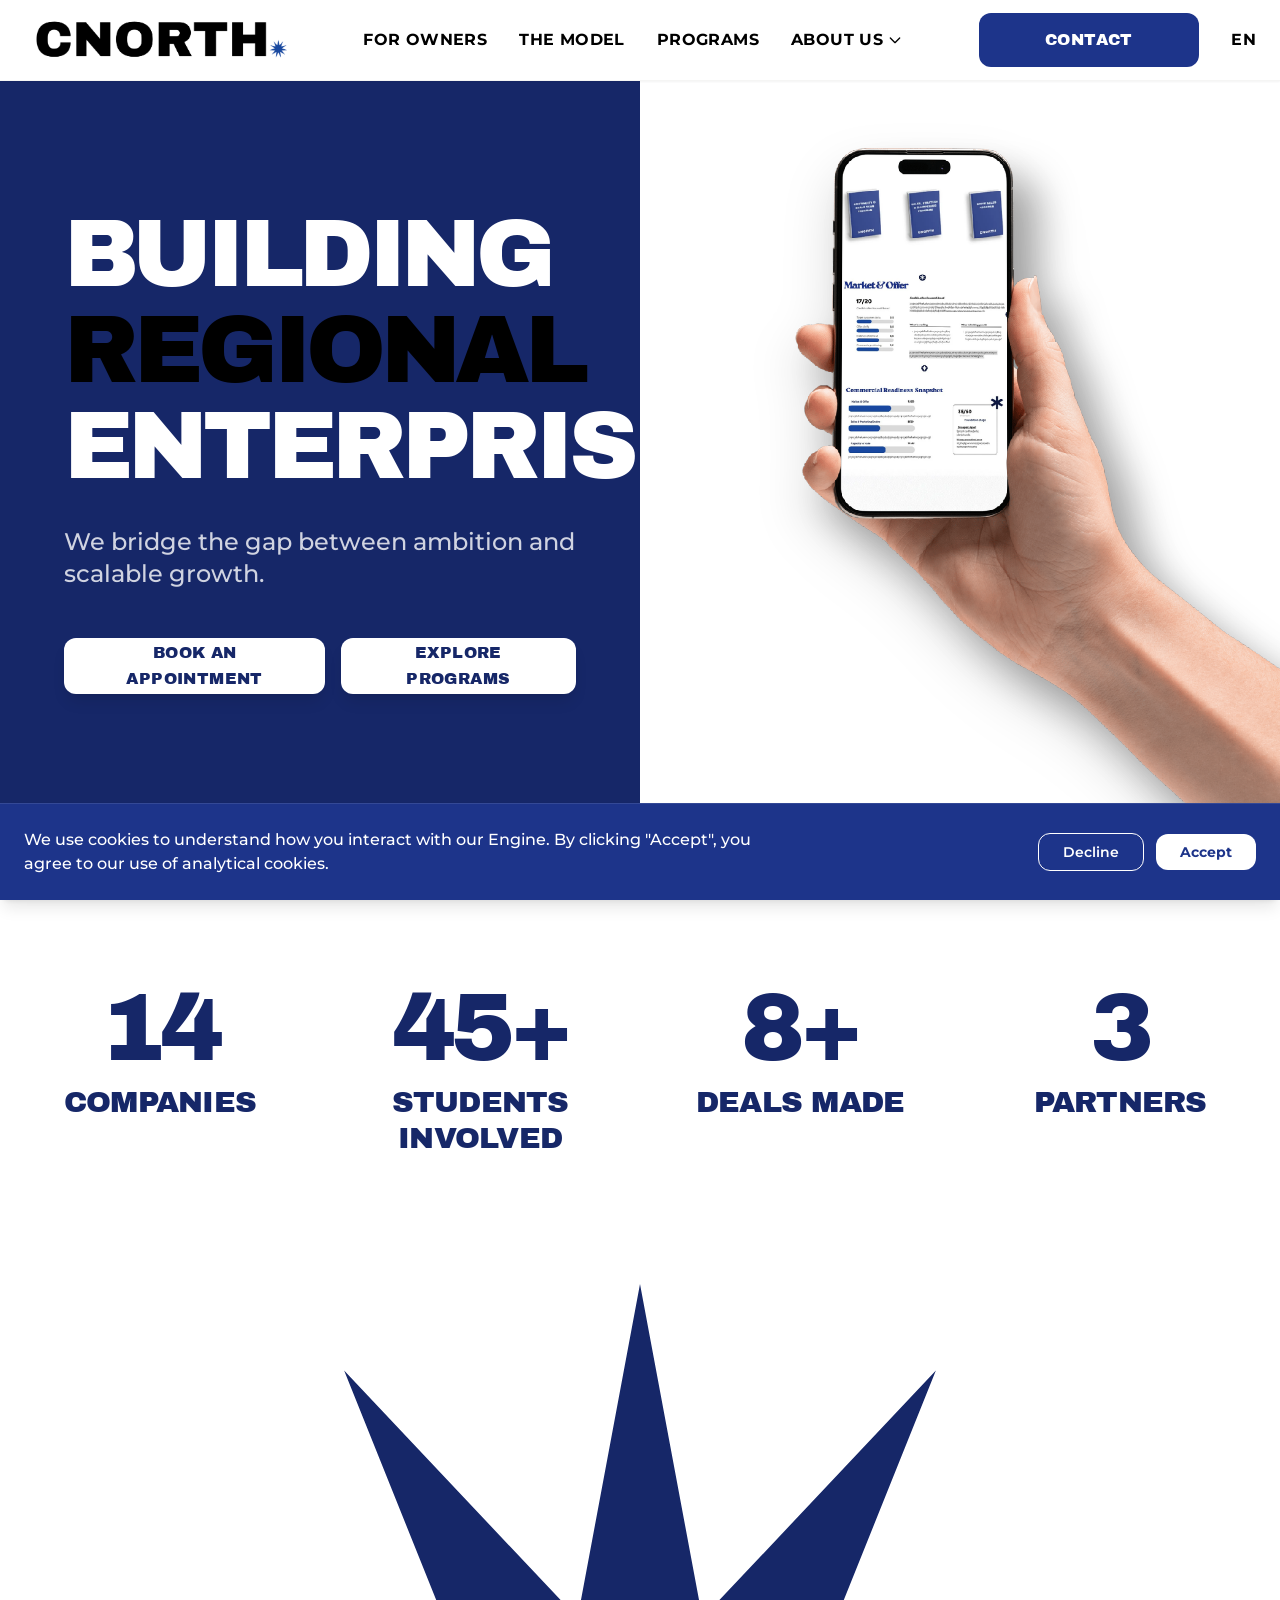
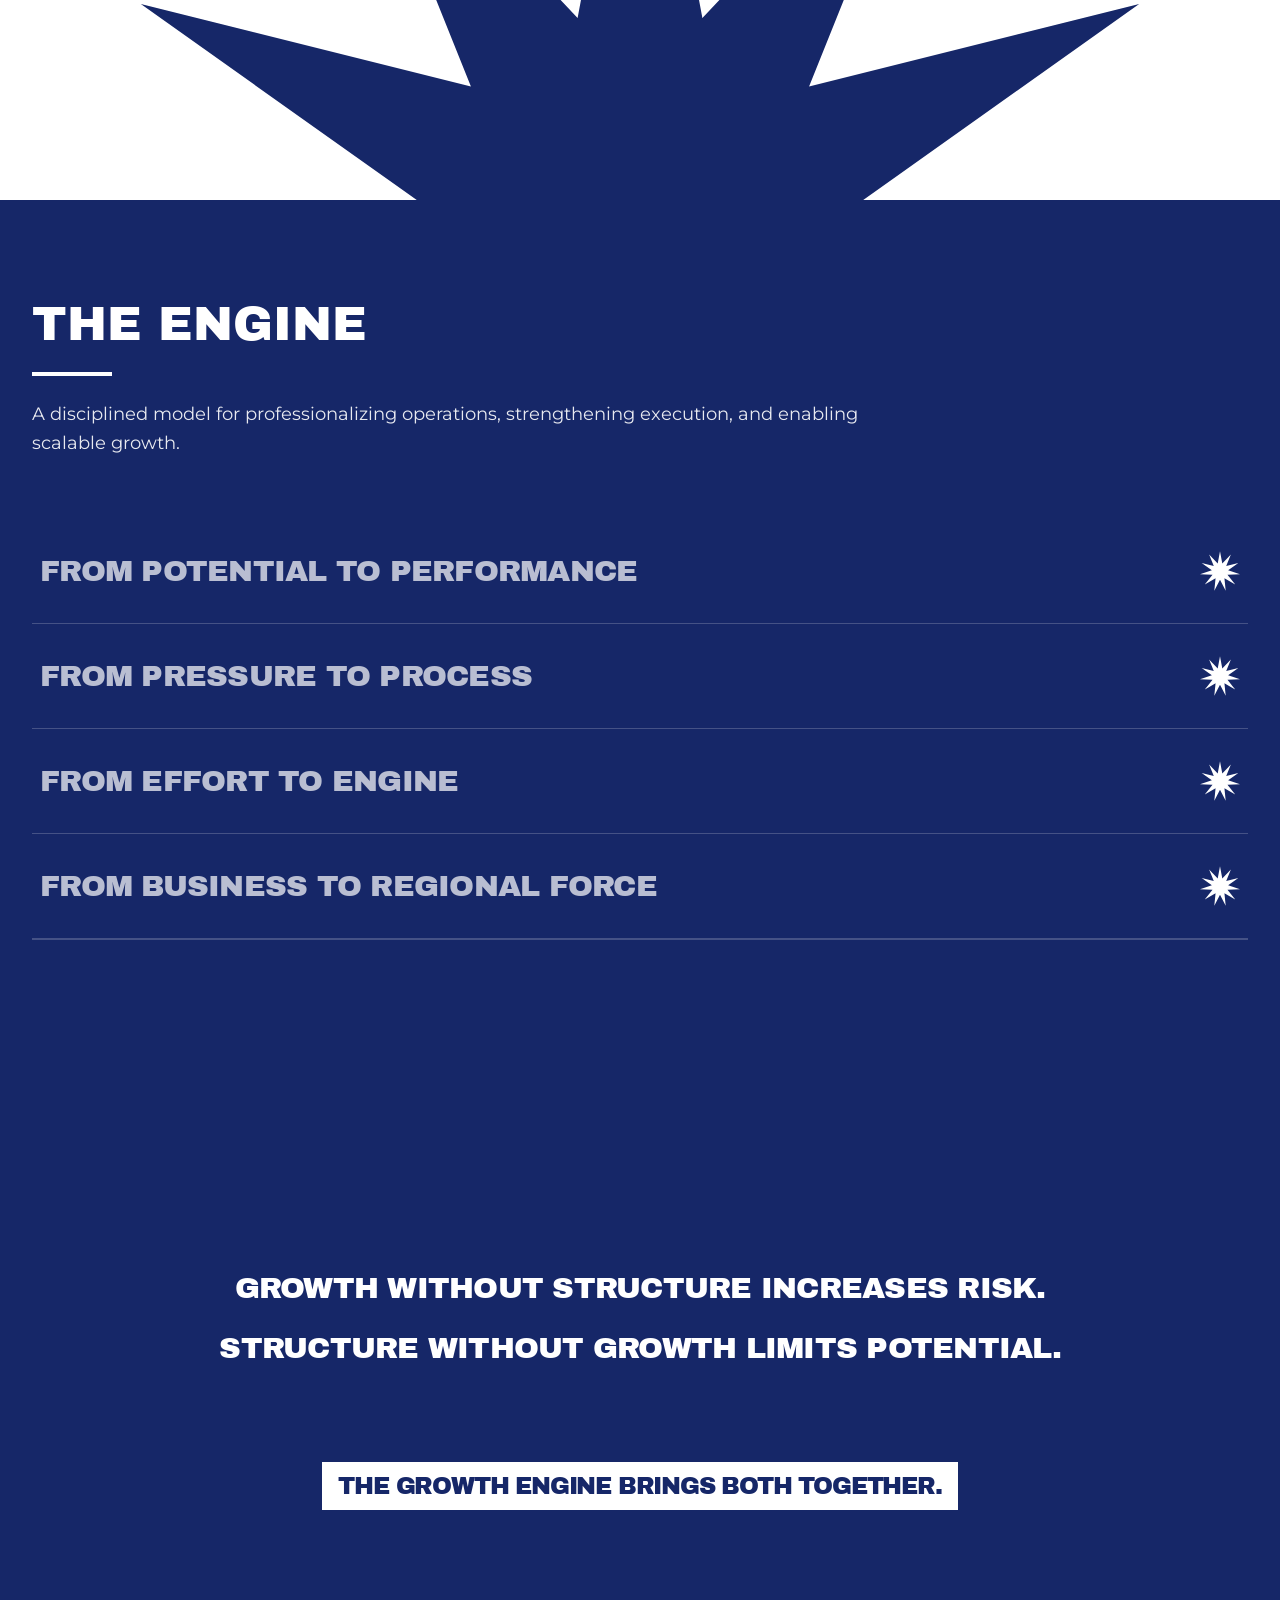
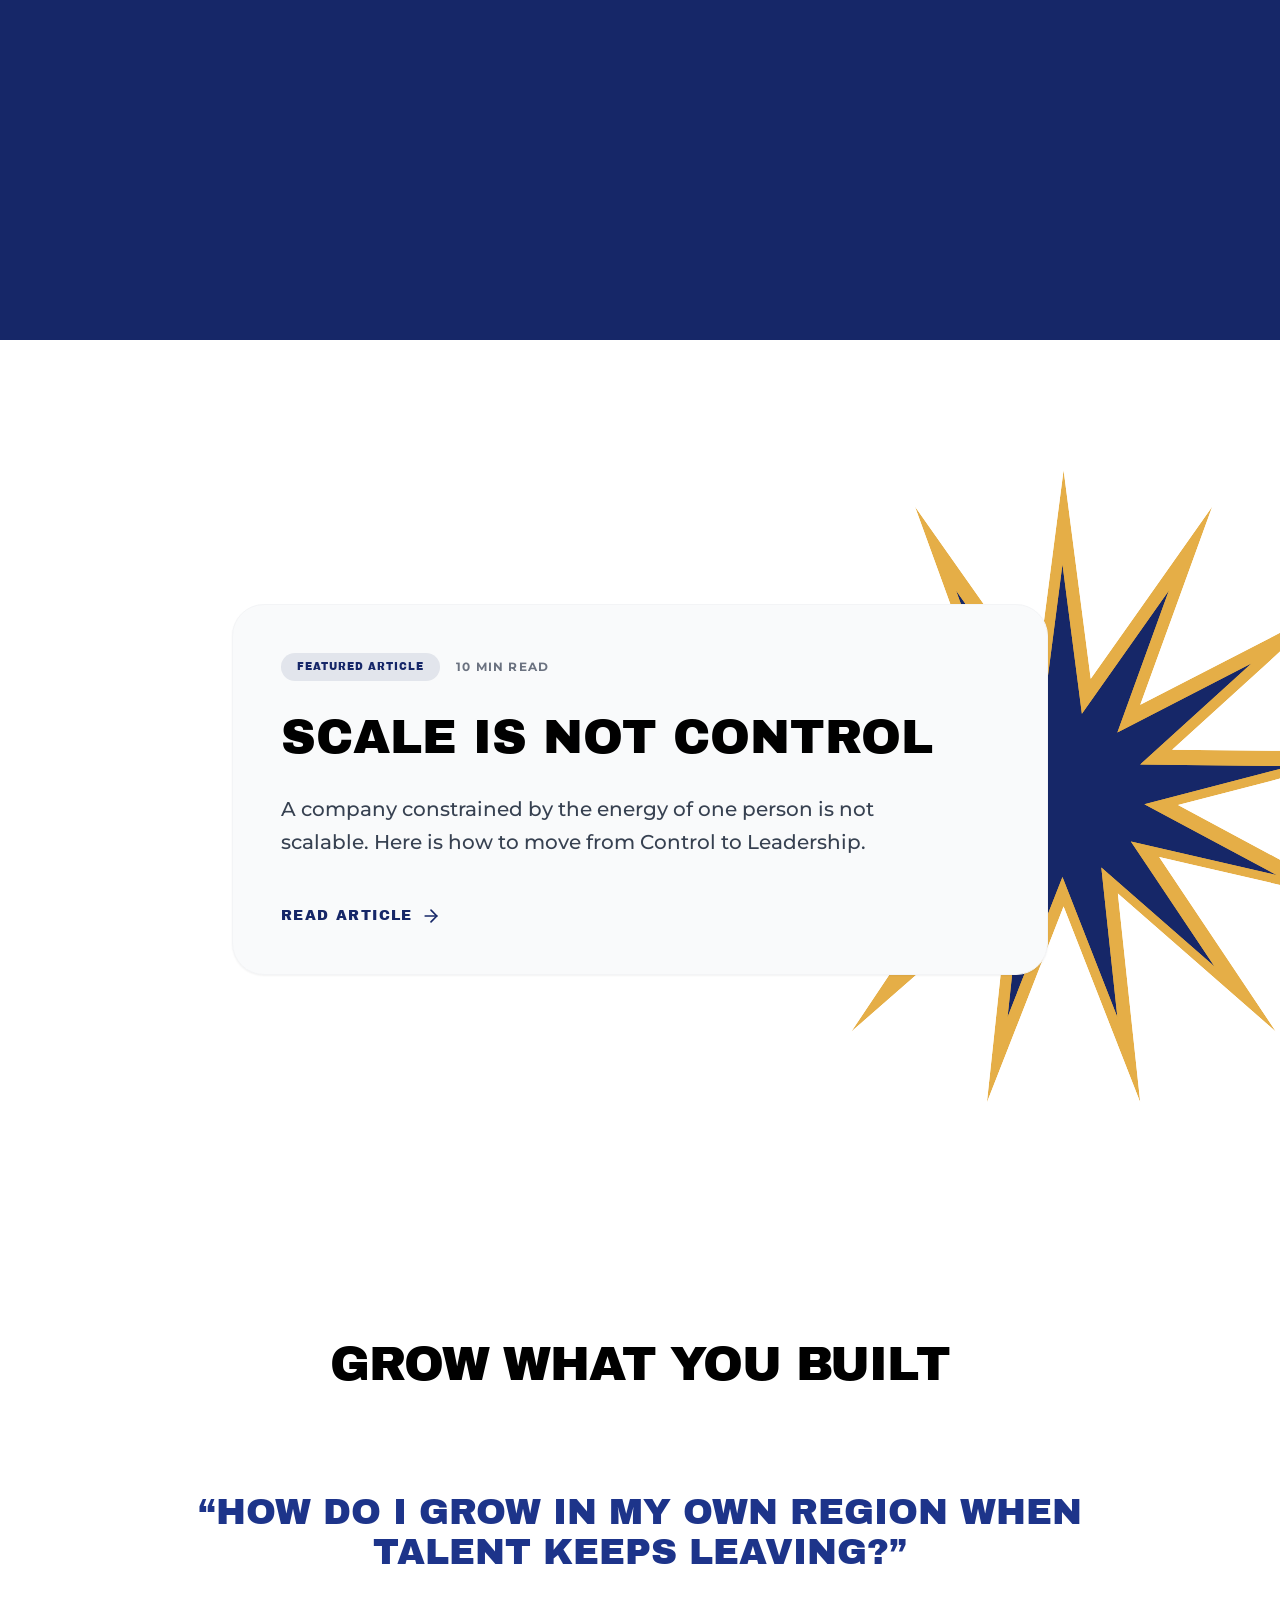
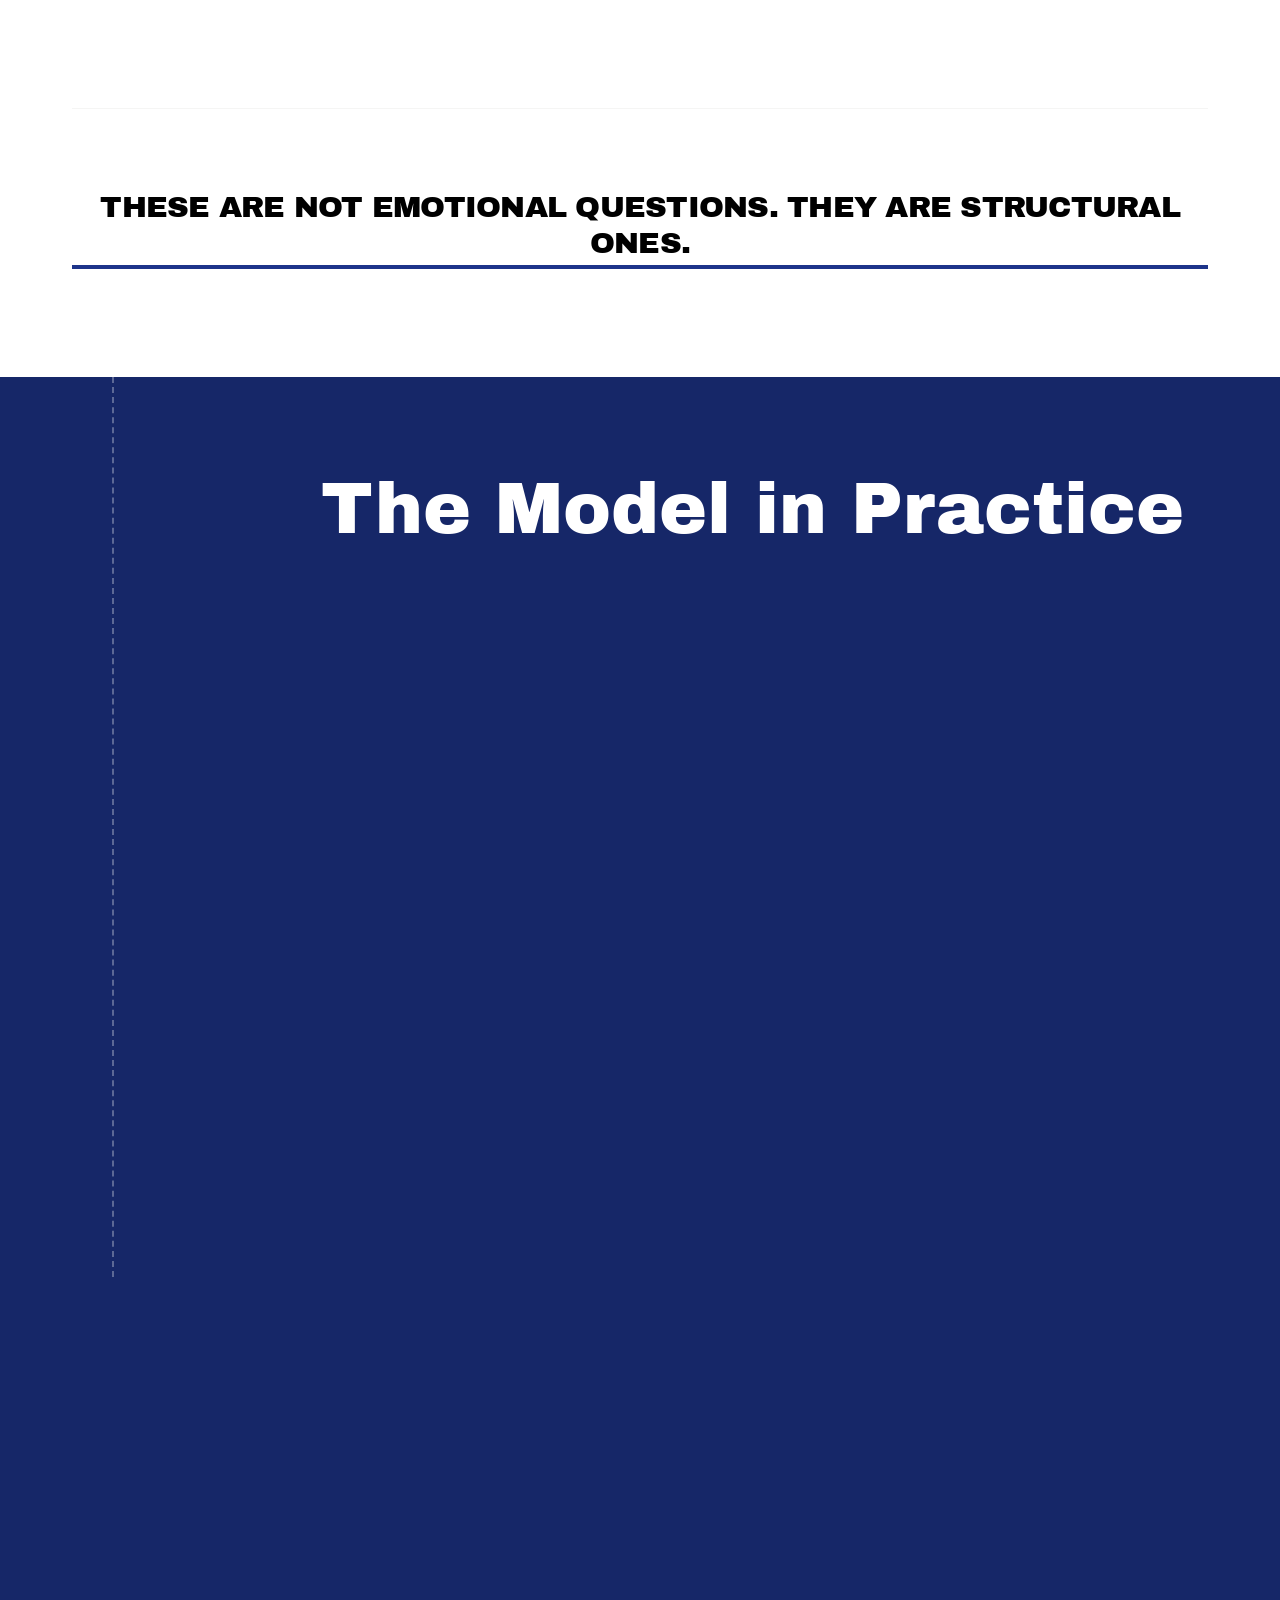
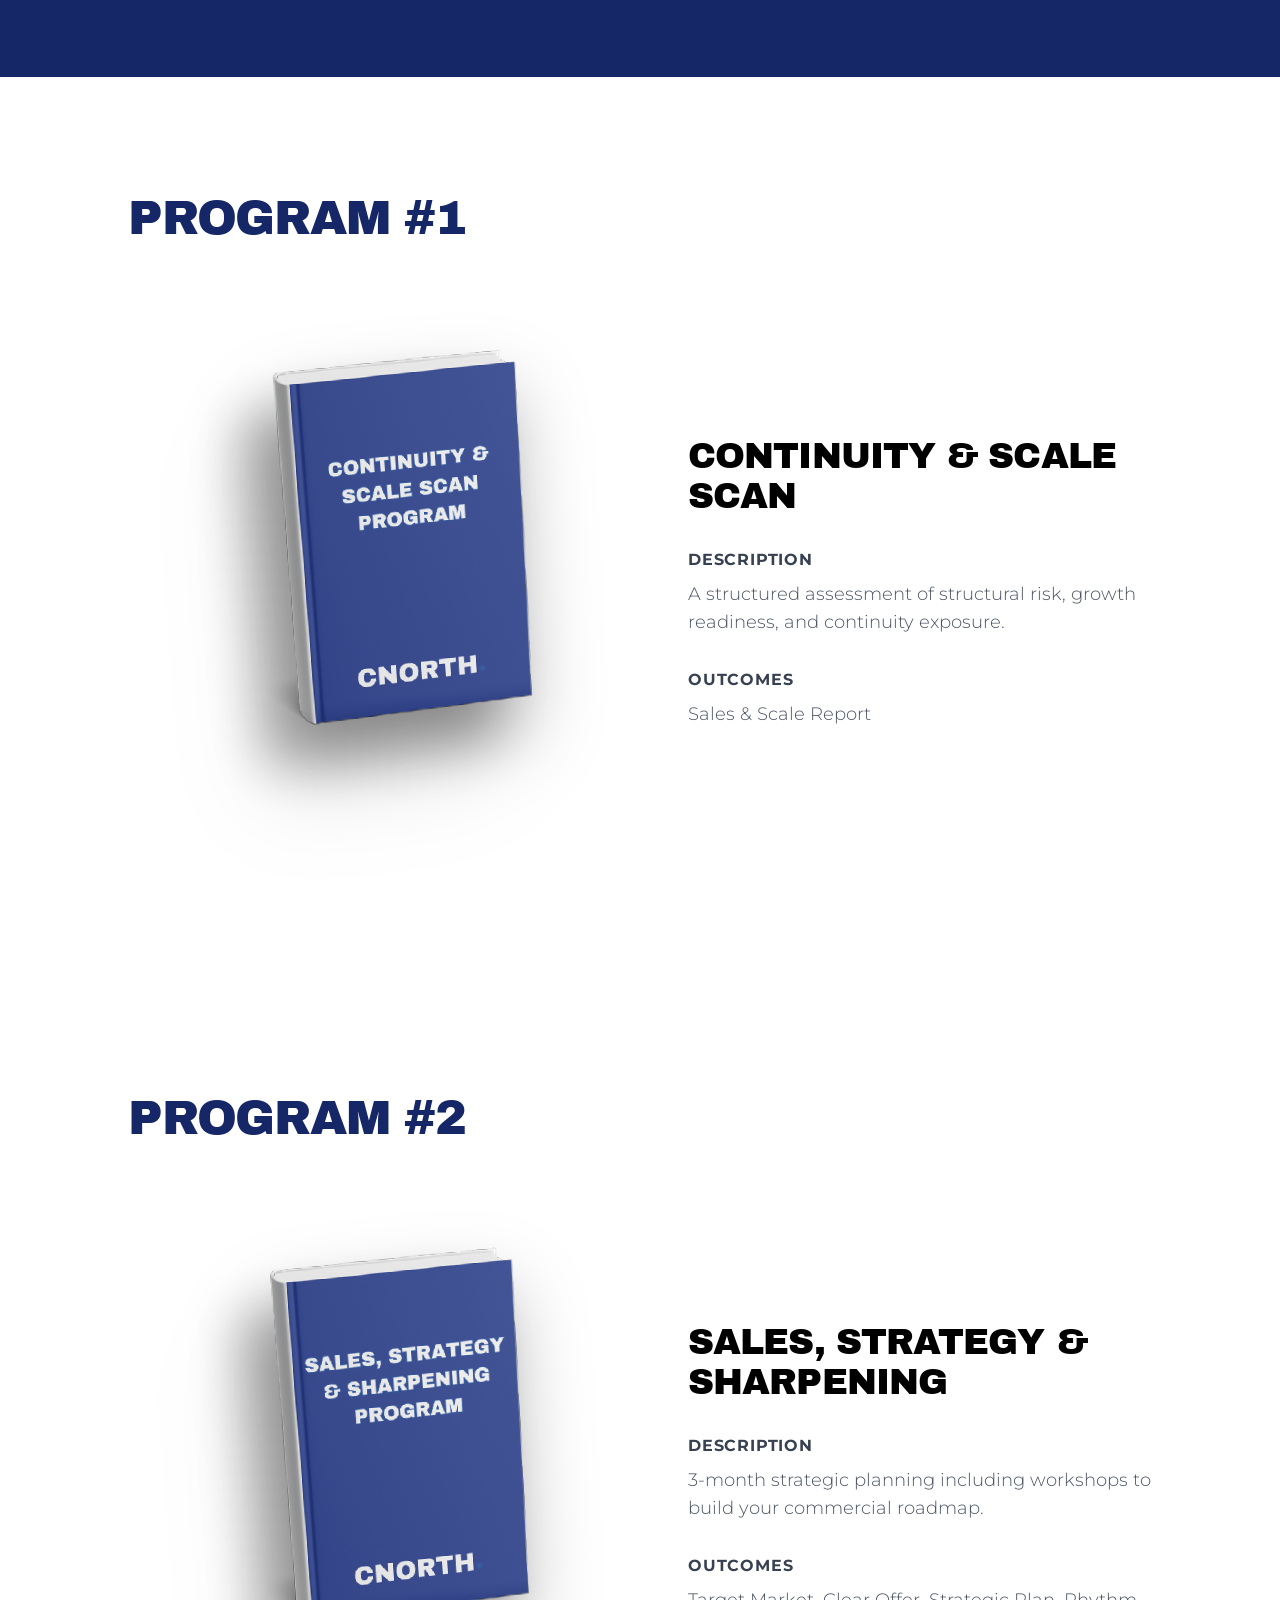
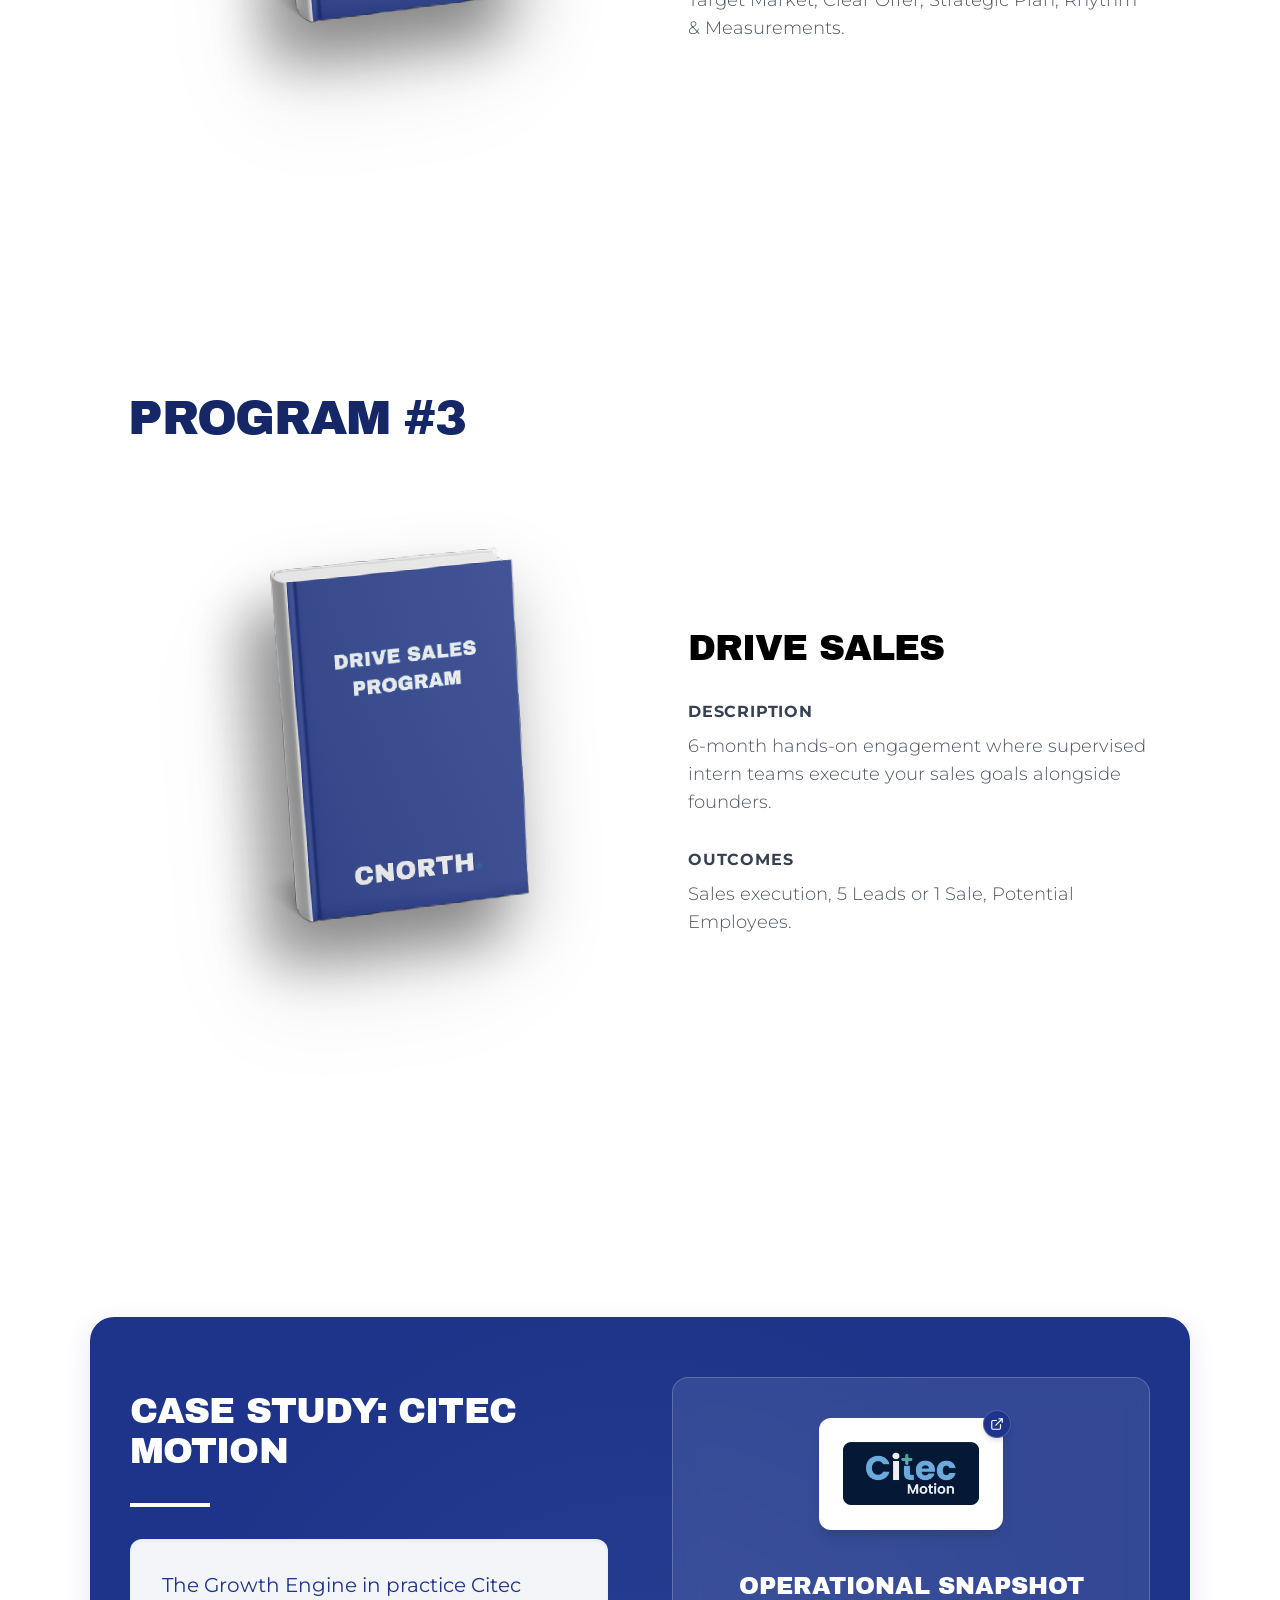
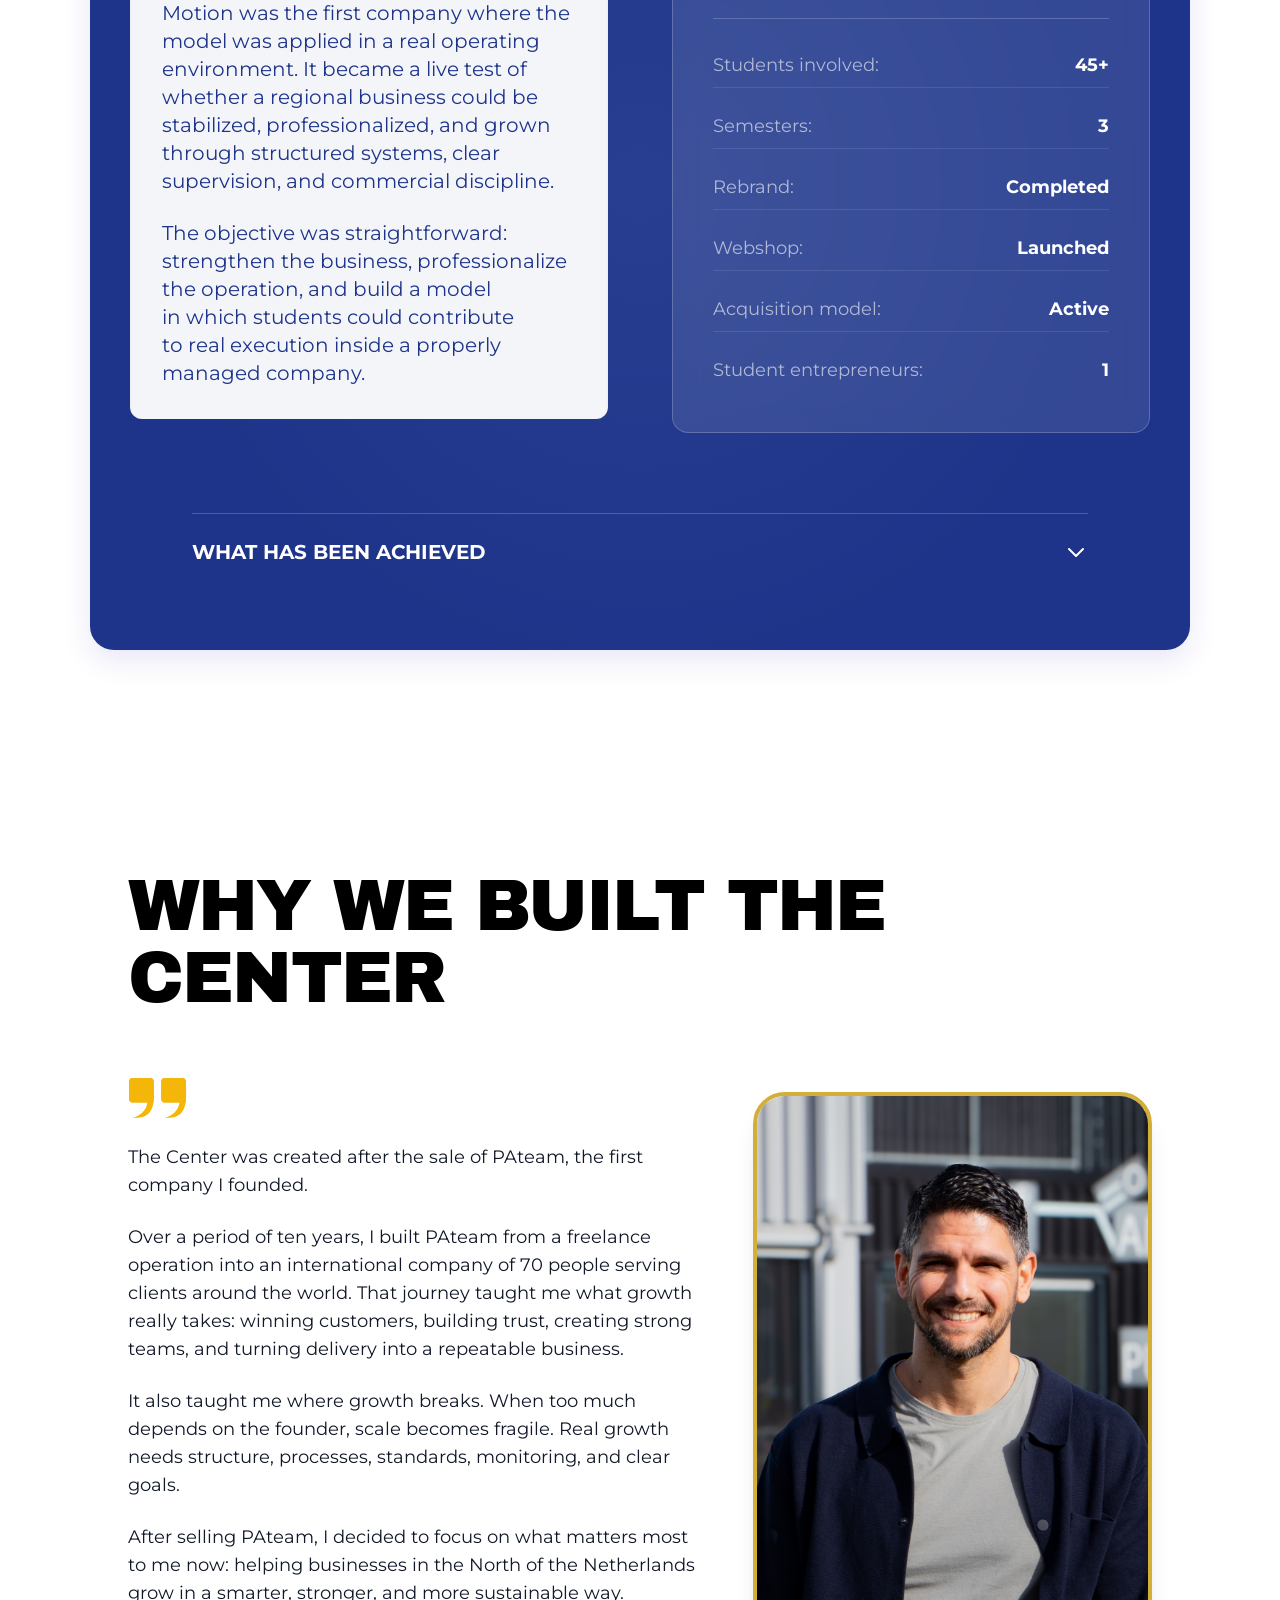
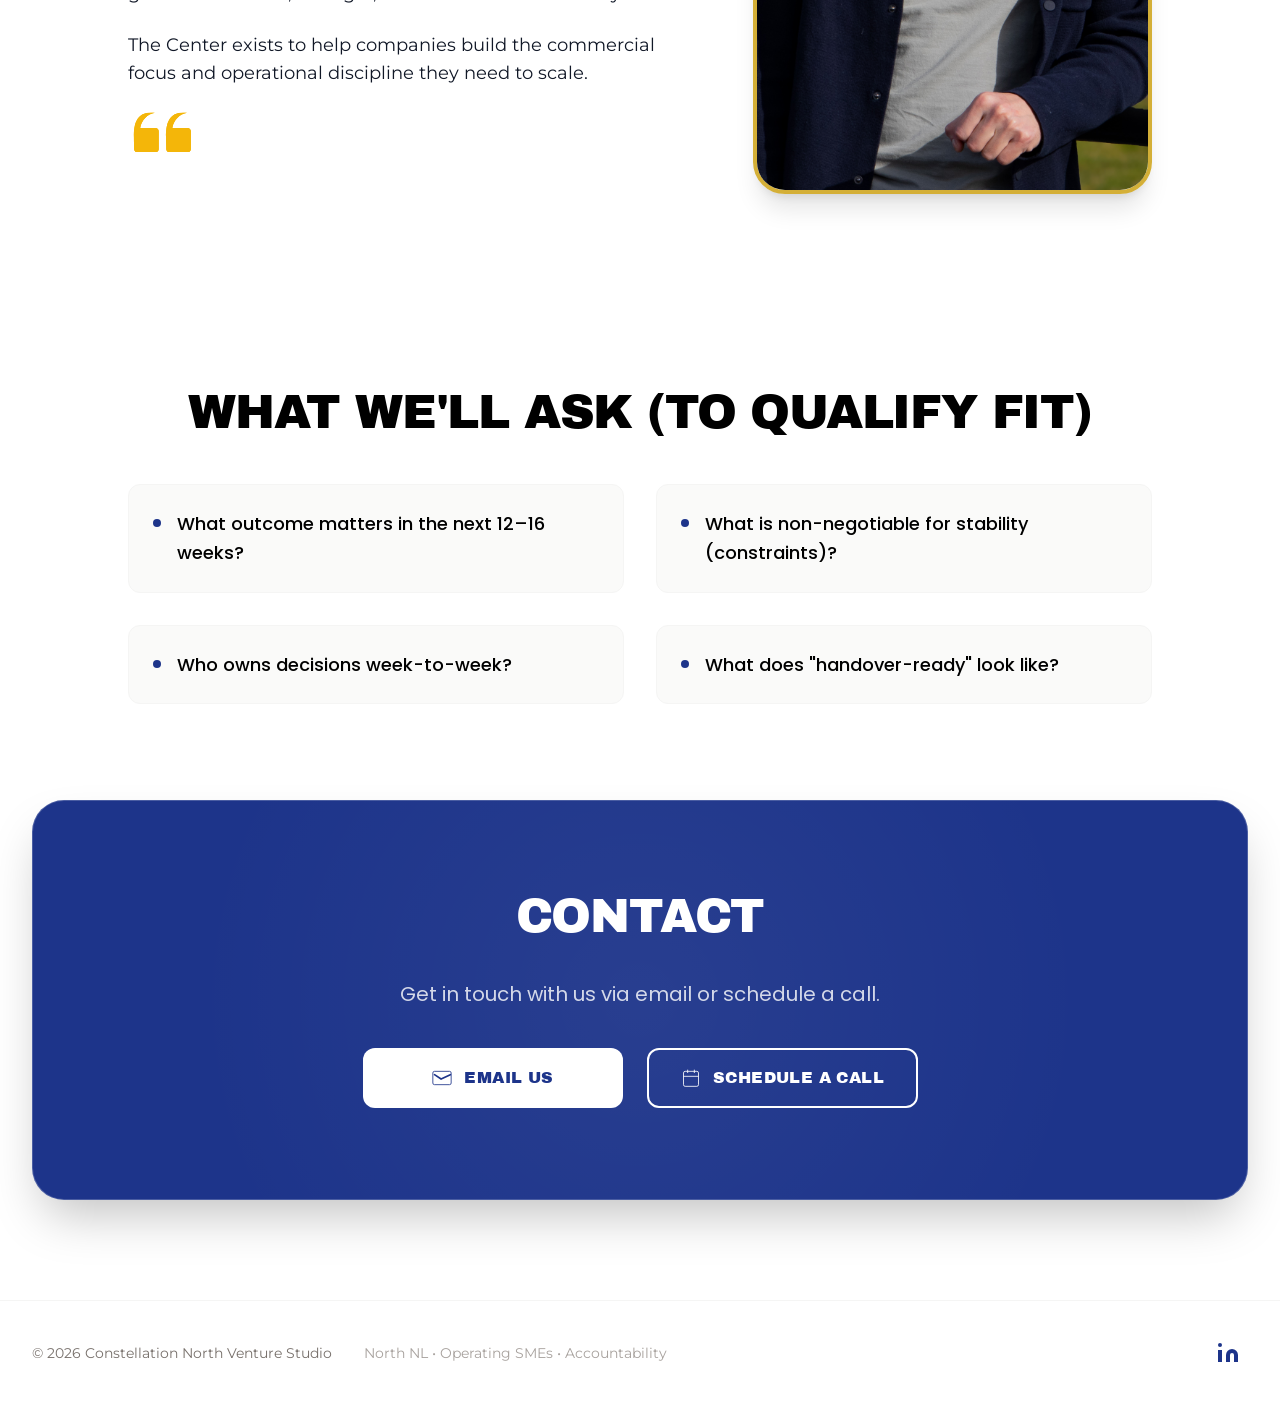
==== commit c3cfb2b4: "feat: isolate Model timeline to display one ultra-crisp step at a time" ====
--- a/dev/index.html
+++ b/dev/index.html
@@ -25,8 +25,8 @@
     <link rel="preconnect" href="https://fonts.gstatic.com" crossorigin>
     <link href="https://fonts.googleapis.com/css2?family=Archivo+Black&family=Montserrat:wght@400;500;600;700&family=Poppins:ital,wght@0,400;0,500;1,400;1,500&display=swap" rel="stylesheet">
     <title>The North Center for Enterprise</title>
-    <script type="module" crossorigin src="/dev/assets/index-CAu6z4x2.js"></script>
-    <link rel="stylesheet" crossorigin href="/dev/assets/index-D9nqXdAB.css">
+    <script type="module" crossorigin src="/dev/assets/index-CBpjMl6q.js"></script>
+    <link rel="stylesheet" crossorigin href="/dev/assets/index-BGinMN1G.css">
   </head>
   <body>
     <div id="root"></div>
--- a/dev/assets/index-BGinMN1G.css
+++ b/dev/assets/index-BGinMN1G.css
@@ -0,0 +1 @@
+*,:before,:after{--tw-border-spacing-x: 0;--tw-border-spacing-y: 0;--tw-translate-x: 0;--tw-translate-y: 0;--tw-rotate: 0;--tw-skew-x: 0;--tw-skew-y: 0;--tw-scale-x: 1;--tw-scale-y: 1;--tw-pan-x: ;--tw-pan-y: ;--tw-pinch-zoom: ;--tw-scroll-snap-strictness: proximity;--tw-gradient-from-position: ;--tw-gradient-via-position: ;--tw-gradient-to-position: ;--tw-ordinal: ;--tw-slashed-zero: ;--tw-numeric-figure: ;--tw-numeric-spacing: ;--tw-numeric-fraction: ;--tw-ring-inset: ;--tw-ring-offset-width: 0px;--tw-ring-offset-color: #fff;--tw-ring-color: rgb(59 130 246 / .5);--tw-ring-offset-shadow: 0 0 #0000;--tw-ring-shadow: 0 0 #0000;--tw-shadow: 0 0 #0000;--tw-shadow-colored: 0 0 #0000;--tw-blur: ;--tw-brightness: ;--tw-contrast: ;--tw-grayscale: ;--tw-hue-rotate: ;--tw-invert: ;--tw-saturate: ;--tw-sepia: ;--tw-drop-shadow: ;--tw-backdrop-blur: ;--tw-backdrop-brightness: ;--tw-backdrop-contrast: ;--tw-backdrop-grayscale: ;--tw-backdrop-hue-rotate: ;--tw-backdrop-invert: ;--tw-backdrop-opacity: ;--tw-backdrop-saturate: ;--tw-backdrop-sepia: ;--tw-contain-size: ;--tw-contain-layout: ;--tw-contain-paint: ;--tw-contain-style: }::backdrop{--tw-border-spacing-x: 0;--tw-border-spacing-y: 0;--tw-translate-x: 0;--tw-translate-y: 0;--tw-rotate: 0;--tw-skew-x: 0;--tw-skew-y: 0;--tw-scale-x: 1;--tw-scale-y: 1;--tw-pan-x: ;--tw-pan-y: ;--tw-pinch-zoom: ;--tw-scroll-snap-strictness: proximity;--tw-gradient-from-position: ;--tw-gradient-via-position: ;--tw-gradient-to-position: ;--tw-ordinal: ;--tw-slashed-zero: ;--tw-numeric-figure: ;--tw-numeric-spacing: ;--tw-numeric-fraction: ;--tw-ring-inset: ;--tw-ring-offset-width: 0px;--tw-ring-offset-color: #fff;--tw-ring-color: rgb(59 130 246 / .5);--tw-ring-offset-shadow: 0 0 #0000;--tw-ring-shadow: 0 0 #0000;--tw-shadow: 0 0 #0000;--tw-shadow-colored: 0 0 #0000;--tw-blur: ;--tw-brightness: ;--tw-contrast: ;--tw-grayscale: ;--tw-hue-rotate: ;--tw-invert: ;--tw-saturate: ;--tw-sepia: ;--tw-drop-shadow: ;--tw-backdrop-blur: ;--tw-backdrop-brightness: ;--tw-backdrop-contrast: ;--tw-backdrop-grayscale: ;--tw-backdrop-hue-rotate: ;--tw-backdrop-invert: ;--tw-backdrop-opacity: ;--tw-backdrop-saturate: ;--tw-backdrop-sepia: ;--tw-contain-size: ;--tw-contain-layout: ;--tw-contain-paint: ;--tw-contain-style: }*,:before,:after{box-sizing:border-box;border-width:0;border-style:solid;border-color:#e5e7eb}:before,:after{--tw-content: ""}html,:host{line-height:1.5;-webkit-text-size-adjust:100%;-moz-tab-size:4;-o-tab-size:4;tab-size:4;font-family:ui-sans-serif,system-ui,sans-serif,"Apple Color Emoji","Segoe UI Emoji",Segoe UI Symbol,"Noto Color Emoji";font-feature-settings:normal;font-variation-settings:normal;-webkit-tap-highlight-color:transparent}body{margin:0;line-height:inherit}hr{height:0;color:inherit;border-top-width:1px}abbr:where([title]){-webkit-text-decoration:underline dotted;text-decoration:underline dotted}h1,h2,h3,h4,h5,h6{font-size:inherit;font-weight:inherit}a{color:inherit;text-decoration:inherit}b,strong{font-weight:bolder}code,kbd,samp,pre{font-family:ui-monospace,SFMono-Regular,Menlo,Monaco,Consolas,Liberation Mono,Courier New,monospace;font-feature-settings:normal;font-variation-settings:normal;font-size:1em}small{font-size:80%}sub,sup{font-size:75%;line-height:0;position:relative;vertical-align:baseline}sub{bottom:-.25em}sup{top:-.5em}table{text-indent:0;border-color:inherit;border-collapse:collapse}button,input,optgroup,select,textarea{font-family:inherit;font-feature-settings:inherit;font-variation-settings:inherit;font-size:100%;font-weight:inherit;line-height:inherit;letter-spacing:inherit;color:inherit;margin:0;padding:0}button,select{text-transform:none}button,input:where([type=button]),input:where([type=reset]),input:where([type=submit]){-webkit-appearance:button;background-color:transparent;background-image:none}:-moz-focusring{outline:auto}:-moz-ui-invalid{box-shadow:none}progress{vertical-align:baseline}::-webkit-inner-spin-button,::-webkit-outer-spin-button{height:auto}[type=search]{-webkit-appearance:textfield;outline-offset:-2px}::-webkit-search-decoration{-webkit-appearance:none}::-webkit-file-upload-button{-webkit-appearance:button;font:inherit}summary{display:list-item}blockquote,dl,dd,h1,h2,h3,h4,h5,h6,hr,figure,p,pre{margin:0}fieldset{margin:0;padding:0}legend{padding:0}ol,ul,menu{list-style:none;margin:0;padding:0}dialog{padding:0}textarea{resize:vertical}input::-moz-placeholder,textarea::-moz-placeholder{opacity:1;color:#9ca3af}input::placeholder,textarea::placeholder{opacity:1;color:#9ca3af}button,[role=button]{cursor:pointer}:disabled{cursor:default}img,svg,video,canvas,audio,iframe,embed,object{display:block;vertical-align:middle}img,video{max-width:100%;height:auto}[hidden]:where(:not([hidden=until-found])){display:none}html{scroll-behavior:smooth;scroll-padding-top:80px}:root{color:#000;background-color:#fff;font-synthesis:none;text-rendering:optimizeLegibility;-webkit-font-smoothing:antialiased;-moz-osx-font-smoothing:grayscale}body{font-family:Montserrat,sans-serif;line-height:1.6;font-size:16px;color:#000;margin:0;min-width:320px;min-height:100vh}h1,h2,h3{font-family:Archivo Black,sans-serif;font-weight:700;line-height:1.1;color:#000}h4,h5,h6{font-family:Poppins,sans-serif;color:#000}a{font-weight:500;color:#1d348a;text-decoration:inherit}a:hover{color:#1a2e7a}button{font-family:Montserrat,sans-serif;font-size:16px;font-weight:600}.btn-animate{display:inline-flex;cursor:pointer;align-items:center;justify-content:center;border-radius:.75rem;border-style:none;--tw-bg-opacity: 1;background-color:rgb(29 52 138 / var(--tw-bg-opacity, 1));font-family:Archivo Black,sans-serif;text-transform:uppercase;letter-spacing:.025em;--tw-text-opacity: 1;color:rgb(255 255 255 / var(--tw-text-opacity, 1));box-sizing:border-box;min-width:220px;padding:14px 28px;--btn-scale: 1;transform:scale(var(--btn-scale)) translateZ(0);transition:transform .2s cubic-bezier(.4,0,.2,1),box-shadow .2s ease,background-color .2s ease;will-change:transform}.btn-animate:hover{--tw-bg-opacity: 1;background-color:rgb(26 46 122 / var(--tw-bg-opacity, 1));--btn-scale: 1.03;box-shadow:0 10px 20px #1800ad26}.btn-animate:active{--btn-scale: .97;box-shadow:0 4px 10px #1800ad1a}.btn-animate-white{display:inline-flex;cursor:pointer;align-items:center;justify-content:center;border-radius:.75rem;border-style:none;--tw-bg-opacity: 1;background-color:rgb(255 255 255 / var(--tw-bg-opacity, 1));font-family:Archivo Black,sans-serif;text-transform:uppercase;letter-spacing:.025em;--tw-text-opacity: 1;color:rgb(29 52 138 / var(--tw-text-opacity, 1));box-sizing:border-box;min-width:220px;padding:14px 28px;--btn-scale: 1;transform:scale(var(--btn-scale)) translateZ(0);transition:transform .2s cubic-bezier(.4,0,.2,1),box-shadow .2s ease,background-color .2s ease;will-change:transform}.btn-animate-white:hover{background-color:#fffffff2;--btn-scale: 1.03;box-shadow:0 10px 20px #0000001a}.btn-animate-white:active{--btn-scale: .97;box-shadow:0 4px 10px #0000000d}.btn-animate-outline{display:inline-flex;cursor:pointer;align-items:center;justify-content:center;border-radius:.75rem;border-width:1px;--tw-border-opacity: 1;border-color:rgb(255 255 255 / var(--tw-border-opacity, 1));background-color:transparent;font-family:Archivo Black,sans-serif;text-transform:uppercase;letter-spacing:.025em;--tw-text-opacity: 1;color:rgb(255 255 255 / var(--tw-text-opacity, 1));box-sizing:border-box;min-width:220px;padding:14px 28px;--btn-scale: 1;transform:scale(var(--btn-scale)) translateZ(0);transition:transform .2s cubic-bezier(.4,0,.2,1),box-shadow .2s ease,background-color .2s ease;will-change:transform}.btn-animate-outline:hover{background-color:#ffffff1a;--btn-scale: 1.03;box-shadow:0 10px 20px #0000001a}.btn-animate-outline:active{--btn-scale: .97;box-shadow:0 4px 10px #0000000d}.pointer-events-none{pointer-events:none}.visible{visibility:visible}.invisible{visibility:hidden}.fixed{position:fixed}.absolute{position:absolute}.relative{position:relative}.sticky{position:sticky}.inset-0{top:0;right:0;bottom:0;left:0}.inset-x-0{left:0;right:0}.-bottom-1{bottom:-.25rem}.-right-2{right:-.5rem}.-top-2{top:-.5rem}.bottom-0{bottom:0}.bottom-2{bottom:.5rem}.bottom-8{bottom:2rem}.left-0{left:0}.left-1\/2{left:50%}.left-\[124px\]{left:124px}.left-\[745px\]{left:745px}.right-0{right:0}.right-8{right:2rem}.right-\[23px\]{right:23px}.top-0{top:0}.top-16{top:4rem}.top-24{top:6rem}.top-\[116px\]{top:116px}.top-full{top:100%}.z-0{z-index:0}.z-10{z-index:10}.z-20{z-index:20}.z-40{z-index:40}.z-50{z-index:50}.col-span-1{grid-column:span 1 / span 1}.mx-auto{margin-left:auto;margin-right:auto}.my-12{margin-top:3rem;margin-bottom:3rem}.my-16{margin-top:4rem;margin-bottom:4rem}.my-5{margin-top:1.25rem;margin-bottom:1.25rem}.mb-10{margin-bottom:2.5rem}.mb-12{margin-bottom:3rem}.mb-16{margin-bottom:4rem}.mb-2{margin-bottom:.5rem}.mb-20{margin-bottom:5rem}.mb-24{margin-bottom:6rem}.mb-4{margin-bottom:1rem}.mb-6{margin-bottom:1.5rem}.mb-8{margin-bottom:2rem}.mb-\[60px\]{margin-bottom:60px}.ml-2{margin-left:.5rem}.mr-2{margin-right:.5rem}.mr-3{margin-right:.75rem}.mt-0{margin-top:0}.mt-0\.5{margin-top:.125rem}.mt-12{margin-top:3rem}.mt-2\.5{margin-top:.625rem}.mt-24{margin-top:6rem}.mt-4{margin-top:1rem}.mt-6{margin-top:1.5rem}.mt-8{margin-top:2rem}.mt-auto{margin-top:auto}.block{display:block}.inline-block{display:inline-block}.flex{display:flex}.inline-flex{display:inline-flex}.grid{display:grid}.hidden{display:none}.h-0\.5{height:.125rem}.h-1{height:.25rem}.h-1\.5{height:.375rem}.h-10{height:2.5rem}.h-12{height:3rem}.h-14{height:3.5rem}.h-16{height:4rem}.h-2{height:.5rem}.h-24{height:6rem}.h-32{height:8rem}.h-4{height:1rem}.h-5{height:1.25rem}.h-6{height:1.5rem}.h-8{height:2rem}.h-\[450px\]{height:450px}.h-\[4px\]{height:4px}.h-\[500vh\]{height:500vh}.h-\[60px\]{height:60px}.h-auto{height:auto}.h-full{height:100%}.h-screen{height:100vh}.max-h-0{max-height:0px}.max-h-40{max-height:10rem}.max-h-\[40vh\]{max-height:40vh}.max-h-\[500px\]{max-height:500px}.max-h-\[800px\]{max-height:800px}.max-h-\[calc\(100vh-64px\)\]{max-height:calc(100vh - 64px)}.min-h-\[100dvh\]{min-height:100dvh}.min-h-\[400px\]{min-height:400px}.min-h-\[50vh\]{min-height:50vh}.min-h-screen{min-height:100vh}.w-0{width:0px}.w-1\.5{width:.375rem}.w-10{width:2.5rem}.w-16{width:4rem}.w-2{width:.5rem}.w-20{width:5rem}.w-24{width:6rem}.w-4{width:1rem}.w-5{width:1.25rem}.w-6{width:1.5rem}.w-64{width:16rem}.w-8{width:2rem}.w-\[125\%\]{width:125%}.w-\[160\%\]{width:160%}.w-\[50\%\]{width:50%}.w-\[92\%\]{width:92%}.w-auto{width:auto}.w-full{width:100%}.\!min-w-\[180px\]{min-width:180px!important}.max-w-2xl{max-width:42rem}.max-w-3xl{max-width:48rem}.max-w-4xl{max-width:56rem}.max-w-5xl{max-width:64rem}.max-w-6xl{max-width:72rem}.max-w-7xl{max-width:80rem}.max-w-\[1100px\]{max-width:1100px}.max-w-\[1200px\]{max-width:1200px}.max-w-\[250px\]{max-width:250px}.max-w-\[65ch\]{max-width:65ch}.max-w-\[75ch\]{max-width:75ch}.max-w-\[900px\]{max-width:900px}.max-w-full{max-width:100%}.max-w-lg{max-width:32rem}.max-w-md{max-width:28rem}.max-w-none{max-width:none}.max-w-sm{max-width:24rem}.max-w-xl{max-width:36rem}.max-w-xs{max-width:20rem}.flex-1{flex:1 1 0%}.flex-shrink-0,.shrink-0{flex-shrink:0}.flex-grow,.grow{flex-grow:1}.origin-left{transform-origin:left}.-translate-x-1\/2{--tw-translate-x: -50%;transform:translate(var(--tw-translate-x),var(--tw-translate-y)) rotate(var(--tw-rotate)) skew(var(--tw-skew-x)) skewY(var(--tw-skew-y)) scaleX(var(--tw-scale-x)) scaleY(var(--tw-scale-y))}.-translate-y-2{--tw-translate-y: -.5rem;transform:translate(var(--tw-translate-x),var(--tw-translate-y)) rotate(var(--tw-rotate)) skew(var(--tw-skew-x)) skewY(var(--tw-skew-y)) scaleX(var(--tw-scale-x)) scaleY(var(--tw-scale-y))}.-translate-y-8{--tw-translate-y: -2rem;transform:translate(var(--tw-translate-x),var(--tw-translate-y)) rotate(var(--tw-rotate)) skew(var(--tw-skew-x)) skewY(var(--tw-skew-y)) scaleX(var(--tw-scale-x)) scaleY(var(--tw-scale-y))}.translate-y-0{--tw-translate-y: 0px;transform:translate(var(--tw-translate-x),var(--tw-translate-y)) rotate(var(--tw-rotate)) skew(var(--tw-skew-x)) skewY(var(--tw-skew-y)) scaleX(var(--tw-scale-x)) scaleY(var(--tw-scale-y))}.translate-y-\[52\%\]{--tw-translate-y: 52%;transform:translate(var(--tw-translate-x),var(--tw-translate-y)) rotate(var(--tw-rotate)) skew(var(--tw-skew-x)) skewY(var(--tw-skew-y)) scaleX(var(--tw-scale-x)) scaleY(var(--tw-scale-y))}.rotate-0{--tw-rotate: 0deg;transform:translate(var(--tw-translate-x),var(--tw-translate-y)) rotate(var(--tw-rotate)) skew(var(--tw-skew-x)) skewY(var(--tw-skew-y)) scaleX(var(--tw-scale-x)) scaleY(var(--tw-scale-y))}.rotate-180{--tw-rotate: 180deg;transform:translate(var(--tw-translate-x),var(--tw-translate-y)) rotate(var(--tw-rotate)) skew(var(--tw-skew-x)) skewY(var(--tw-skew-y)) scaleX(var(--tw-scale-x)) scaleY(var(--tw-scale-y))}.rotate-90{--tw-rotate: 90deg;transform:translate(var(--tw-translate-x),var(--tw-translate-y)) rotate(var(--tw-rotate)) skew(var(--tw-skew-x)) skewY(var(--tw-skew-y)) scaleX(var(--tw-scale-x)) scaleY(var(--tw-scale-y))}.scale-100{--tw-scale-x: 1;--tw-scale-y: 1;transform:translate(var(--tw-translate-x),var(--tw-translate-y)) rotate(var(--tw-rotate)) skew(var(--tw-skew-x)) skewY(var(--tw-skew-y)) scaleX(var(--tw-scale-x)) scaleY(var(--tw-scale-y))}.scale-50{--tw-scale-x: .5;--tw-scale-y: .5;transform:translate(var(--tw-translate-x),var(--tw-translate-y)) rotate(var(--tw-rotate)) skew(var(--tw-skew-x)) skewY(var(--tw-skew-y)) scaleX(var(--tw-scale-x)) scaleY(var(--tw-scale-y))}.scale-75{--tw-scale-x: .75;--tw-scale-y: .75;transform:translate(var(--tw-translate-x),var(--tw-translate-y)) rotate(var(--tw-rotate)) skew(var(--tw-skew-x)) skewY(var(--tw-skew-y)) scaleX(var(--tw-scale-x)) scaleY(var(--tw-scale-y))}.scale-x-0{--tw-scale-x: 0;transform:translate(var(--tw-translate-x),var(--tw-translate-y)) rotate(var(--tw-rotate)) skew(var(--tw-skew-x)) skewY(var(--tw-skew-y)) scaleX(var(--tw-scale-x)) scaleY(var(--tw-scale-y))}.scale-x-100{--tw-scale-x: 1;transform:translate(var(--tw-translate-x),var(--tw-translate-y)) rotate(var(--tw-rotate)) skew(var(--tw-skew-x)) skewY(var(--tw-skew-y)) scaleX(var(--tw-scale-x)) scaleY(var(--tw-scale-y))}.transform{transform:translate(var(--tw-translate-x),var(--tw-translate-y)) rotate(var(--tw-rotate)) skew(var(--tw-skew-x)) skewY(var(--tw-skew-y)) scaleX(var(--tw-scale-x)) scaleY(var(--tw-scale-y))}.transform-gpu{transform:translate3d(var(--tw-translate-x),var(--tw-translate-y),0) rotate(var(--tw-rotate)) skew(var(--tw-skew-x)) skewY(var(--tw-skew-y)) scaleX(var(--tw-scale-x)) scaleY(var(--tw-scale-y))}.scroll-mt-24{scroll-margin-top:6rem}.list-disc{list-style-type:disc}.grid-cols-1{grid-template-columns:repeat(1,minmax(0,1fr))}.grid-cols-2{grid-template-columns:repeat(2,minmax(0,1fr))}.flex-row{flex-direction:row}.flex-col{flex-direction:column}.items-start{align-items:flex-start}.items-center{align-items:center}.justify-start{justify-content:flex-start}.justify-center{justify-content:center}.justify-between{justify-content:space-between}.gap-1{gap:.25rem}.gap-12{gap:3rem}.gap-16{gap:4rem}.gap-2{gap:.5rem}.gap-3{gap:.75rem}.gap-4{gap:1rem}.gap-6{gap:1.5rem}.gap-8{gap:2rem}.gap-x-12{-moz-column-gap:3rem;column-gap:3rem}.gap-y-8{row-gap:2rem}.space-x-6>:not([hidden])~:not([hidden]){--tw-space-x-reverse: 0;margin-right:calc(1.5rem * var(--tw-space-x-reverse));margin-left:calc(1.5rem * calc(1 - var(--tw-space-x-reverse)))}.space-y-12>:not([hidden])~:not([hidden]){--tw-space-y-reverse: 0;margin-top:calc(3rem * calc(1 - var(--tw-space-y-reverse)));margin-bottom:calc(3rem * var(--tw-space-y-reverse))}.space-y-2>:not([hidden])~:not([hidden]){--tw-space-y-reverse: 0;margin-top:calc(.5rem * calc(1 - var(--tw-space-y-reverse)));margin-bottom:calc(.5rem * var(--tw-space-y-reverse))}.space-y-3>:not([hidden])~:not([hidden]){--tw-space-y-reverse: 0;margin-top:calc(.75rem * calc(1 - var(--tw-space-y-reverse)));margin-bottom:calc(.75rem * var(--tw-space-y-reverse))}.space-y-4>:not([hidden])~:not([hidden]){--tw-space-y-reverse: 0;margin-top:calc(1rem * calc(1 - var(--tw-space-y-reverse)));margin-bottom:calc(1rem * var(--tw-space-y-reverse))}.space-y-6>:not([hidden])~:not([hidden]){--tw-space-y-reverse: 0;margin-top:calc(1.5rem * calc(1 - var(--tw-space-y-reverse)));margin-bottom:calc(1.5rem * var(--tw-space-y-reverse))}.space-y-8>:not([hidden])~:not([hidden]){--tw-space-y-reverse: 0;margin-top:calc(2rem * calc(1 - var(--tw-space-y-reverse)));margin-bottom:calc(2rem * var(--tw-space-y-reverse))}.overflow-hidden{overflow:hidden}.overflow-y-auto{overflow-y:auto}.whitespace-nowrap{white-space:nowrap}.rounded-2xl{border-radius:1rem}.rounded-3xl{border-radius:1.5rem}.rounded-\[24px\]{border-radius:24px}.rounded-\[2rem\]{border-radius:2rem}.rounded-\[32px\]{border-radius:32px}.rounded-full{border-radius:9999px}.rounded-none{border-radius:0}.rounded-xl{border-radius:.75rem}.border{border-width:1px}.border-2{border-width:2px}.border-4{border-width:4px}.border-b{border-bottom-width:1px}.border-l-2{border-left-width:2px}.border-l-4{border-left-width:4px}.border-t{border-top-width:1px}.border-dashed{border-style:dashed}.border-\[\#1d348a\]{--tw-border-opacity: 1;border-color:rgb(29 52 138 / var(--tw-border-opacity, 1))}.border-\[\#1d348a\]\/10{border-color:#1d348a1a}.border-\[\#D4AF37\]{--tw-border-opacity: 1;border-color:rgb(212 175 55 / var(--tw-border-opacity, 1))}.border-gray-100{--tw-border-opacity: 1;border-color:rgb(243 244 246 / var(--tw-border-opacity, 1))}.border-stone-100{--tw-border-opacity: 1;border-color:rgb(245 245 244 / var(--tw-border-opacity, 1))}.border-stone-200{--tw-border-opacity: 1;border-color:rgb(231 229 228 / var(--tw-border-opacity, 1))}.border-white{--tw-border-opacity: 1;border-color:rgb(255 255 255 / var(--tw-border-opacity, 1))}.border-white\/10{border-color:#ffffff1a}.border-white\/20{border-color:#fff3}.border-white\/30{border-color:#ffffff4d}.\!bg-white{--tw-bg-opacity: 1 !important;background-color:rgb(255 255 255 / var(--tw-bg-opacity, 1))!important}.bg-\[\#162768\]{--tw-bg-opacity: 1;background-color:rgb(22 39 104 / var(--tw-bg-opacity, 1))}.bg-\[\#162768\]\/10{background-color:#1627681a}.bg-\[\#1a2e7a\]{--tw-bg-opacity: 1;background-color:rgb(26 46 122 / var(--tw-bg-opacity, 1))}.bg-\[\#1d348a\]{--tw-bg-opacity: 1;background-color:rgb(29 52 138 / var(--tw-bg-opacity, 1))}.bg-\[\#1d348a\]\/30{background-color:#1d348a4d}.bg-\[\#1d348a\]\/5{background-color:#1d348a0d}.bg-gray-50{--tw-bg-opacity: 1;background-color:rgb(249 250 251 / var(--tw-bg-opacity, 1))}.bg-stone-50{--tw-bg-opacity: 1;background-color:rgb(250 250 249 / var(--tw-bg-opacity, 1))}.bg-stone-50\/50{background-color:#fafaf980}.bg-transparent{background-color:transparent}.bg-white{--tw-bg-opacity: 1;background-color:rgb(255 255 255 / var(--tw-bg-opacity, 1))}.bg-white\/10{background-color:#ffffff1a}.bg-white\/95{background-color:#fffffff2}.bg-\[radial-gradient\(circle_at_center\,rgba\(255\,255\,255\,0\.05\)_0\%\,transparent_70\%\)\]{background-image:radial-gradient(circle at center,rgba(255,255,255,.05) 0%,transparent 70%)}.object-contain{-o-object-fit:contain;object-fit:contain}.object-cover{-o-object-fit:cover;object-fit:cover}.p-1\.5{padding:.375rem}.p-10{padding:2.5rem}.p-2{padding:.5rem}.p-4{padding:1rem}.p-6{padding:1.5rem}.p-8{padding:2rem}.px-2{padding-left:.5rem;padding-right:.5rem}.px-3{padding-left:.75rem;padding-right:.75rem}.px-4{padding-left:1rem;padding-right:1rem}.px-5{padding-left:1.25rem;padding-right:1.25rem}.px-6{padding-left:1.5rem;padding-right:1.5rem}.px-8{padding-left:2rem;padding-right:2rem}.py-1\.5{padding-top:.375rem;padding-bottom:.375rem}.py-12{padding-top:3rem;padding-bottom:3rem}.py-16{padding-top:4rem;padding-bottom:4rem}.py-2{padding-top:.5rem;padding-bottom:.5rem}.py-20{padding-top:5rem;padding-bottom:5rem}.py-24{padding-top:6rem;padding-bottom:6rem}.py-3{padding-top:.75rem;padding-bottom:.75rem}.py-4{padding-top:1rem;padding-bottom:1rem}.py-6{padding-top:1.5rem;padding-bottom:1.5rem}.py-8{padding-top:2rem;padding-bottom:2rem}.py-\[100px\]{padding-top:100px;padding-bottom:100px}.py-\[120px\]{padding-top:120px;padding-bottom:120px}.pb-12{padding-bottom:3rem}.pb-2{padding-bottom:.5rem}.pb-20{padding-bottom:5rem}.pb-32{padding-bottom:8rem}.pb-4{padding-bottom:1rem}.pb-8{padding-bottom:2rem}.pl-10{padding-left:2.5rem}.pl-12{padding-left:3rem}.pl-16{padding-left:4rem}.pl-4{padding-left:1rem}.pl-6{padding-left:1.5rem}.pl-8{padding-left:2rem}.pt-16{padding-top:4rem}.pt-20{padding-top:5rem}.pt-32{padding-top:8rem}.pt-4{padding-top:1rem}.pt-6{padding-top:1.5rem}.pt-8{padding-top:2rem}.pt-\[15vh\]{padding-top:15vh}.text-left{text-align:left}.text-center{text-align:center}.text-right{text-align:right}.text-justify{text-align:justify}.font-\[\'Archivo_Black\'\]{font-family:Archivo Black}.font-archivo-black{font-family:Archivo Black,sans-serif}.font-montserrat{font-family:Montserrat,sans-serif}.font-poppins{font-family:Poppins,sans-serif}.font-sans{font-family:ui-sans-serif,system-ui,sans-serif,"Apple Color Emoji","Segoe UI Emoji",Segoe UI Symbol,"Noto Color Emoji"}.text-2xl{font-size:1.5rem;line-height:2rem}.text-3xl{font-size:1.875rem;line-height:2.25rem}.text-4xl{font-size:2.25rem;line-height:2.5rem}.text-5xl{font-size:3rem;line-height:1}.text-6xl{font-size:3.75rem;line-height:1}.text-\[10px\]{font-size:10px}.text-\[clamp\(2\.2rem\,12vw\,3\.5rem\)\]{font-size:clamp(2.2rem,12vw,3.5rem)}.text-base{font-size:1rem;line-height:1.5rem}.text-lg{font-size:1.125rem;line-height:1.75rem}.text-sm{font-size:.875rem;line-height:1.25rem}.text-xl{font-size:1.25rem;line-height:1.75rem}.text-xs{font-size:.75rem;line-height:1rem}.font-black{font-weight:900}.font-bold{font-weight:700}.font-extrabold{font-weight:800}.font-light{font-weight:300}.font-medium{font-weight:500}.font-normal{font-weight:400}.font-semibold{font-weight:600}.uppercase{text-transform:uppercase}.italic{font-style:italic}.not-italic{font-style:normal}.leading-\[0\.9\]{line-height:.9}.leading-\[1\.1\]{line-height:1.1}.leading-none{line-height:1}.leading-relaxed{line-height:1.625}.leading-snug{line-height:1.375}.leading-tight{line-height:1.25}.tracking-tight{letter-spacing:-.025em}.tracking-tighter{letter-spacing:-.05em}.tracking-wide{letter-spacing:.025em}.tracking-wider{letter-spacing:.05em}.tracking-widest{letter-spacing:.1em}.\!text-\[\#162768\]{--tw-text-opacity: 1 !important;color:rgb(22 39 104 / var(--tw-text-opacity, 1))!important}.text-\[\#162768\]{--tw-text-opacity: 1;color:rgb(22 39 104 / var(--tw-text-opacity, 1))}.text-\[\#1d348a\]{--tw-text-opacity: 1;color:rgb(29 52 138 / var(--tw-text-opacity, 1))}.text-black{--tw-text-opacity: 1;color:rgb(0 0 0 / var(--tw-text-opacity, 1))}.text-gray-500{--tw-text-opacity: 1;color:rgb(107 114 128 / var(--tw-text-opacity, 1))}.text-gray-600{--tw-text-opacity: 1;color:rgb(75 85 99 / var(--tw-text-opacity, 1))}.text-gray-700{--tw-text-opacity: 1;color:rgb(55 65 81 / var(--tw-text-opacity, 1))}.text-gray-900{--tw-text-opacity: 1;color:rgb(17 24 39 / var(--tw-text-opacity, 1))}.text-stone-200{--tw-text-opacity: 1;color:rgb(231 229 228 / var(--tw-text-opacity, 1))}.text-stone-400{--tw-text-opacity: 1;color:rgb(168 162 158 / var(--tw-text-opacity, 1))}.text-stone-500{--tw-text-opacity: 1;color:rgb(120 113 108 / var(--tw-text-opacity, 1))}.text-stone-600{--tw-text-opacity: 1;color:rgb(87 83 78 / var(--tw-text-opacity, 1))}.text-stone-700{--tw-text-opacity: 1;color:rgb(68 64 60 / var(--tw-text-opacity, 1))}.text-white{--tw-text-opacity: 1;color:rgb(255 255 255 / var(--tw-text-opacity, 1))}.text-white\/50{color:#ffffff80}.text-white\/60{color:#fff9}.text-white\/70{color:#ffffffb3}.text-white\/80{color:#fffc}.text-white\/90{color:#ffffffe6}.underline{text-decoration-line:underline}.antialiased{-webkit-font-smoothing:antialiased;-moz-osx-font-smoothing:grayscale}.opacity-0{opacity:0}.opacity-100{opacity:1}.opacity-60{opacity:.6}.opacity-80{opacity:.8}.shadow-2xl{--tw-shadow: 0 25px 50px -12px rgb(0 0 0 / .25);--tw-shadow-colored: 0 25px 50px -12px var(--tw-shadow-color);box-shadow:var(--tw-ring-offset-shadow, 0 0 #0000),var(--tw-ring-shadow, 0 0 #0000),var(--tw-shadow)}.shadow-\[0_10px_30px_rgba\(24\,0\,173\,0\.1\)\]{--tw-shadow: 0 10px 30px rgba(24,0,173,.1);--tw-shadow-colored: 0 10px 30px var(--tw-shadow-color);box-shadow:var(--tw-ring-offset-shadow, 0 0 #0000),var(--tw-ring-shadow, 0 0 #0000),var(--tw-shadow)}.shadow-inner{--tw-shadow: inset 0 2px 4px 0 rgb(0 0 0 / .05);--tw-shadow-colored: inset 0 2px 4px 0 var(--tw-shadow-color);box-shadow:var(--tw-ring-offset-shadow, 0 0 #0000),var(--tw-ring-shadow, 0 0 #0000),var(--tw-shadow)}.shadow-lg{--tw-shadow: 0 10px 15px -3px rgb(0 0 0 / .1), 0 4px 6px -4px rgb(0 0 0 / .1);--tw-shadow-colored: 0 10px 15px -3px var(--tw-shadow-color), 0 4px 6px -4px var(--tw-shadow-color);box-shadow:var(--tw-ring-offset-shadow, 0 0 #0000),var(--tw-ring-shadow, 0 0 #0000),var(--tw-shadow)}.shadow-md{--tw-shadow: 0 4px 6px -1px rgb(0 0 0 / .1), 0 2px 4px -2px rgb(0 0 0 / .1);--tw-shadow-colored: 0 4px 6px -1px var(--tw-shadow-color), 0 2px 4px -2px var(--tw-shadow-color);box-shadow:var(--tw-ring-offset-shadow, 0 0 #0000),var(--tw-ring-shadow, 0 0 #0000),var(--tw-shadow)}.shadow-sm{--tw-shadow: 0 1px 2px 0 rgb(0 0 0 / .05);--tw-shadow-colored: 0 1px 2px 0 var(--tw-shadow-color);box-shadow:var(--tw-ring-offset-shadow, 0 0 #0000),var(--tw-ring-shadow, 0 0 #0000),var(--tw-shadow)}.shadow-xl{--tw-shadow: 0 20px 25px -5px rgb(0 0 0 / .1), 0 8px 10px -6px rgb(0 0 0 / .1);--tw-shadow-colored: 0 20px 25px -5px var(--tw-shadow-color), 0 8px 10px -6px var(--tw-shadow-color);box-shadow:var(--tw-ring-offset-shadow, 0 0 #0000),var(--tw-ring-shadow, 0 0 #0000),var(--tw-shadow)}.outline-none{outline:2px solid transparent;outline-offset:2px}.drop-shadow-2xl{--tw-drop-shadow: drop-shadow(0 25px 25px rgb(0 0 0 / .15));filter:var(--tw-blur) var(--tw-brightness) var(--tw-contrast) var(--tw-grayscale) var(--tw-hue-rotate) var(--tw-invert) var(--tw-saturate) var(--tw-sepia) var(--tw-drop-shadow)}.drop-shadow-\[0_35px_35px_rgba\(0\,0\,0\,0\.25\)\]{--tw-drop-shadow: drop-shadow(0 35px 35px rgba(0,0,0,.25));filter:var(--tw-blur) var(--tw-brightness) var(--tw-contrast) var(--tw-grayscale) var(--tw-hue-rotate) var(--tw-invert) var(--tw-saturate) var(--tw-sepia) var(--tw-drop-shadow)}.backdrop-blur-md{--tw-backdrop-blur: blur(12px);-webkit-backdrop-filter:var(--tw-backdrop-blur) var(--tw-backdrop-brightness) var(--tw-backdrop-contrast) var(--tw-backdrop-grayscale) var(--tw-backdrop-hue-rotate) var(--tw-backdrop-invert) var(--tw-backdrop-opacity) var(--tw-backdrop-saturate) var(--tw-backdrop-sepia);backdrop-filter:var(--tw-backdrop-blur) var(--tw-backdrop-brightness) var(--tw-backdrop-contrast) var(--tw-backdrop-grayscale) var(--tw-backdrop-hue-rotate) var(--tw-backdrop-invert) var(--tw-backdrop-opacity) var(--tw-backdrop-saturate) var(--tw-backdrop-sepia)}.backdrop-blur-xl{--tw-backdrop-blur: blur(24px);-webkit-backdrop-filter:var(--tw-backdrop-blur) var(--tw-backdrop-brightness) var(--tw-backdrop-contrast) var(--tw-backdrop-grayscale) var(--tw-backdrop-hue-rotate) var(--tw-backdrop-invert) var(--tw-backdrop-opacity) var(--tw-backdrop-saturate) var(--tw-backdrop-sepia);backdrop-filter:var(--tw-backdrop-blur) var(--tw-backdrop-brightness) var(--tw-backdrop-contrast) var(--tw-backdrop-grayscale) var(--tw-backdrop-hue-rotate) var(--tw-backdrop-invert) var(--tw-backdrop-opacity) var(--tw-backdrop-saturate) var(--tw-backdrop-sepia)}.transition-all{transition-property:all;transition-timing-function:cubic-bezier(.4,0,.2,1);transition-duration:.15s}.transition-colors{transition-property:color,background-color,border-color,text-decoration-color,fill,stroke;transition-timing-function:cubic-bezier(.4,0,.2,1);transition-duration:.15s}.transition-transform{transition-property:transform;transition-timing-function:cubic-bezier(.4,0,.2,1);transition-duration:.15s}.duration-150{transition-duration:.15s}.duration-300{transition-duration:.3s}.duration-500{transition-duration:.5s}.duration-700{transition-duration:.7s}.duration-\[1000ms\]{transition-duration:1s}.duration-\[800ms\]{transition-duration:.8s}.ease-\[cubic-bezier\(0\.16\,1\,0\.3\,1\)\]{transition-timing-function:cubic-bezier(.16,1,.3,1)}.ease-in-out{transition-timing-function:cubic-bezier(.4,0,.2,1)}.ease-out{transition-timing-function:cubic-bezier(0,0,.2,1)}.will-change-\[transform\,opacity\]{will-change:transform,opacity}.\[backface-visibility\:hidden\]{backface-visibility:hidden}.\[perspective\:1000px\]{perspective:1000px}.\[transform-style\:preserve-3d\]{transform-style:preserve-3d}.\[transform\:rotateY\(180deg\)\]{transform:rotateY(180deg)}#root{min-height:100vh}.last\:border-0:last-child{border-width:0px}.hover\:scale-105:hover{--tw-scale-x: 1.05;--tw-scale-y: 1.05;transform:translate(var(--tw-translate-x),var(--tw-translate-y)) rotate(var(--tw-rotate)) skew(var(--tw-skew-x)) skewY(var(--tw-skew-y)) scaleX(var(--tw-scale-x)) scaleY(var(--tw-scale-y))}.hover\:scale-110:hover{--tw-scale-x: 1.1;--tw-scale-y: 1.1;transform:translate(var(--tw-translate-x),var(--tw-translate-y)) rotate(var(--tw-rotate)) skew(var(--tw-skew-x)) skewY(var(--tw-skew-y)) scaleX(var(--tw-scale-x)) scaleY(var(--tw-scale-y))}.hover\:\!bg-white\/90:hover{background-color:#ffffffe6!important}.hover\:bg-gray-100:hover{--tw-bg-opacity: 1;background-color:rgb(243 244 246 / var(--tw-bg-opacity, 1))}.hover\:bg-stone-50:hover{--tw-bg-opacity: 1;background-color:rgb(250 250 249 / var(--tw-bg-opacity, 1))}.hover\:bg-white\/10:hover{background-color:#ffffff1a}.hover\:bg-white\/90:hover{background-color:#ffffffe6}.hover\:text-\[\#1d348a\]:hover{--tw-text-opacity: 1;color:rgb(29 52 138 / var(--tw-text-opacity, 1))}.hover\:text-black:hover{--tw-text-opacity: 1;color:rgb(0 0 0 / var(--tw-text-opacity, 1))}.hover\:text-stone-900:hover{--tw-text-opacity: 1;color:rgb(28 25 23 / var(--tw-text-opacity, 1))}.hover\:text-white\/80:hover{color:#fffc}.hover\:opacity-80:hover{opacity:.8}.hover\:shadow-xl:hover{--tw-shadow: 0 20px 25px -5px rgb(0 0 0 / .1), 0 8px 10px -6px rgb(0 0 0 / .1);--tw-shadow-colored: 0 20px 25px -5px var(--tw-shadow-color), 0 8px 10px -6px var(--tw-shadow-color);box-shadow:var(--tw-ring-offset-shadow, 0 0 #0000),var(--tw-ring-shadow, 0 0 #0000),var(--tw-shadow)}.active\:scale-105:active{--tw-scale-x: 1.05;--tw-scale-y: 1.05;transform:translate(var(--tw-translate-x),var(--tw-translate-y)) rotate(var(--tw-rotate)) skew(var(--tw-skew-x)) skewY(var(--tw-skew-y)) scaleX(var(--tw-scale-x)) scaleY(var(--tw-scale-y))}.group:hover .group-hover\:-translate-x-1{--tw-translate-x: -.25rem;transform:translate(var(--tw-translate-x),var(--tw-translate-y)) rotate(var(--tw-rotate)) skew(var(--tw-skew-x)) skewY(var(--tw-skew-y)) scaleX(var(--tw-scale-x)) scaleY(var(--tw-scale-y))}.group:hover .group-hover\:translate-x-1{--tw-translate-x: .25rem;transform:translate(var(--tw-translate-x),var(--tw-translate-y)) rotate(var(--tw-rotate)) skew(var(--tw-skew-x)) skewY(var(--tw-skew-y)) scaleX(var(--tw-scale-x)) scaleY(var(--tw-scale-y))}.group:hover .group-hover\:scale-110{--tw-scale-x: 1.1;--tw-scale-y: 1.1;transform:translate(var(--tw-translate-x),var(--tw-translate-y)) rotate(var(--tw-rotate)) skew(var(--tw-skew-x)) skewY(var(--tw-skew-y)) scaleX(var(--tw-scale-x)) scaleY(var(--tw-scale-y))}.group:hover .group-hover\:gap-4{gap:1rem}.group:hover .group-hover\:\[transform\:rotateY\(180deg\)\]{transform:rotateY(180deg)}@media (min-width: 768px){.md\:left-4{left:1rem}.md\:right-24{right:6rem}.md\:my-10{margin-top:2.5rem;margin-bottom:2.5rem}.md\:mb-10{margin-bottom:2.5rem}.md\:mb-12{margin-bottom:3rem}.md\:mb-16{margin-bottom:4rem}.md\:mb-24{margin-bottom:6rem}.md\:mb-8{margin-bottom:2rem}.md\:mb-\[40px\]{margin-bottom:40px}.md\:mt-20{margin-top:5rem}.md\:block{display:block}.md\:flex{display:flex}.md\:hidden{display:none}.md\:h-16{height:4rem}.md\:h-40{height:10rem}.md\:min-h-screen{min-height:100vh}.md\:w-16{width:4rem}.md\:w-\[135\%\]{width:135%}.md\:w-\[85\%\]{width:85%}.md\:w-auto{width:auto}.md\:w-full{width:100%}.md\:\!min-w-\[220px\]{min-width:220px!important}.md\:min-w-\[260px\]{min-width:260px}.md\:max-w-2xl{max-width:42rem}.md\:max-w-md{max-width:28rem}.md\:flex-none{flex:none}.md\:grid-cols-2{grid-template-columns:repeat(2,minmax(0,1fr))}.md\:grid-cols-3{grid-template-columns:repeat(3,minmax(0,1fr))}.md\:grid-cols-4{grid-template-columns:repeat(4,minmax(0,1fr))}.md\:flex-row{flex-direction:row}.md\:justify-start{justify-content:flex-start}.md\:justify-end{justify-content:flex-end}.md\:gap-24{gap:6rem}.md\:gap-8{gap:2rem}.md\:space-y-0>:not([hidden])~:not([hidden]){--tw-space-y-reverse: 0;margin-top:calc(0px * calc(1 - var(--tw-space-y-reverse)));margin-bottom:calc(0px * var(--tw-space-y-reverse))}.md\:space-y-6>:not([hidden])~:not([hidden]){--tw-space-y-reverse: 0;margin-top:calc(1.5rem * calc(1 - var(--tw-space-y-reverse)));margin-bottom:calc(1.5rem * var(--tw-space-y-reverse))}.md\:space-y-8>:not([hidden])~:not([hidden]){--tw-space-y-reverse: 0;margin-top:calc(2rem * calc(1 - var(--tw-space-y-reverse)));margin-bottom:calc(2rem * var(--tw-space-y-reverse))}.md\:p-10{padding:2.5rem}.md\:p-12{padding:3rem}.md\:p-6{padding:1.5rem}.md\:p-8{padding:2rem}.md\:p-\[60px_40px\]{padding:60px 40px}.md\:p-\[80px_20px\]{padding:80px 20px}.md\:px-0{padding-left:0;padding-right:0}.md\:px-16{padding-left:4rem;padding-right:4rem}.md\:px-24{padding-left:6rem;padding-right:6rem}.md\:py-40{padding-top:10rem;padding-bottom:10rem}.md\:pl-20{padding-left:5rem}.md\:pl-24{padding-left:6rem}.md\:pt-0{padding-top:0}.md\:text-left{text-align:left}.md\:text-2xl{font-size:1.5rem;line-height:2rem}.md\:text-3xl{font-size:1.875rem;line-height:2.25rem}.md\:text-4xl{font-size:2.25rem;line-height:2.5rem}.md\:text-5xl{font-size:3rem;line-height:1}.md\:text-6xl{font-size:3.75rem;line-height:1}.md\:text-7xl{font-size:4.5rem;line-height:1}.md\:text-\[clamp\(3\.5rem\,15vw\,120px\)\]{font-size:clamp(3.5rem,15vw,120px)}.md\:text-base{font-size:1rem;line-height:1.5rem}.md\:text-lg{font-size:1.125rem;line-height:1.75rem}.md\:text-xl{font-size:1.25rem;line-height:1.75rem}}@media (min-width: 1024px){.lg\:col-span-5{grid-column:span 5 / span 5}.lg\:col-span-7{grid-column:span 7 / span 7}.lg\:mx-0{margin-left:0;margin-right:0}.lg\:h-20{height:5rem}.lg\:w-3\/4{width:75%}.lg\:max-w-lg{max-width:32rem}.lg\:grid-cols-12{grid-template-columns:repeat(12,minmax(0,1fr))}.lg\:grid-cols-2{grid-template-columns:repeat(2,minmax(0,1fr))}.lg\:justify-start{justify-content:flex-start}.lg\:justify-end{justify-content:flex-end}.lg\:gap-16{gap:4rem}.lg\:gap-20{gap:5rem}.lg\:px-0{padding-left:0;padding-right:0}.lg\:px-24{padding-left:6rem;padding-right:6rem}.lg\:px-32{padding-left:8rem;padding-right:8rem}.lg\:px-6{padding-left:1.5rem;padding-right:1.5rem}.lg\:px-8{padding-left:2rem;padding-right:2rem}.lg\:py-\[100px\]{padding-top:100px;padding-bottom:100px}.lg\:text-left{text-align:left}.lg\:text-4xl{font-size:2.25rem;line-height:2.5rem}.lg\:text-5xl{font-size:3rem;line-height:1}.lg\:text-6xl{font-size:3.75rem;line-height:1}.lg\:text-7xl{font-size:4.5rem;line-height:1}.lg\:text-8xl{font-size:6rem;line-height:1}.lg\:text-base{font-size:1rem;line-height:1.5rem}.lg\:text-xl{font-size:1.25rem;line-height:1.75rem}}
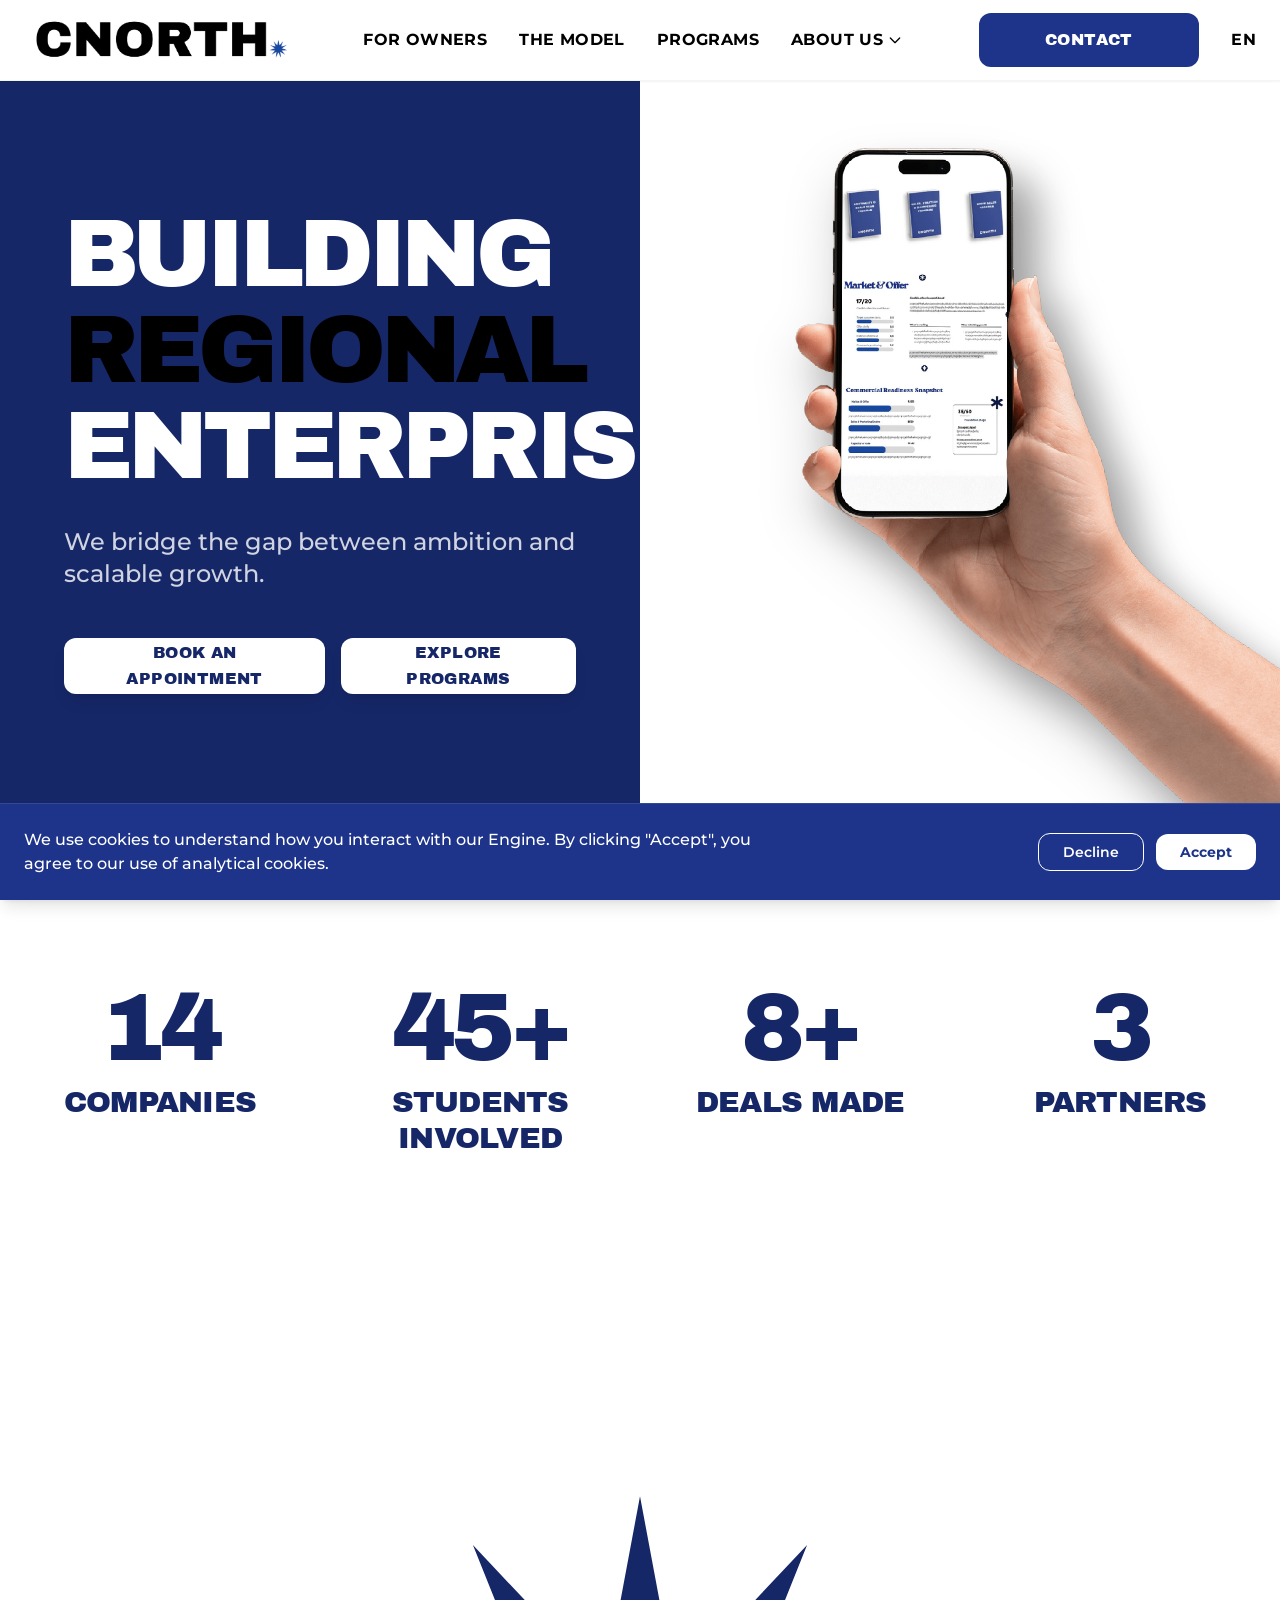
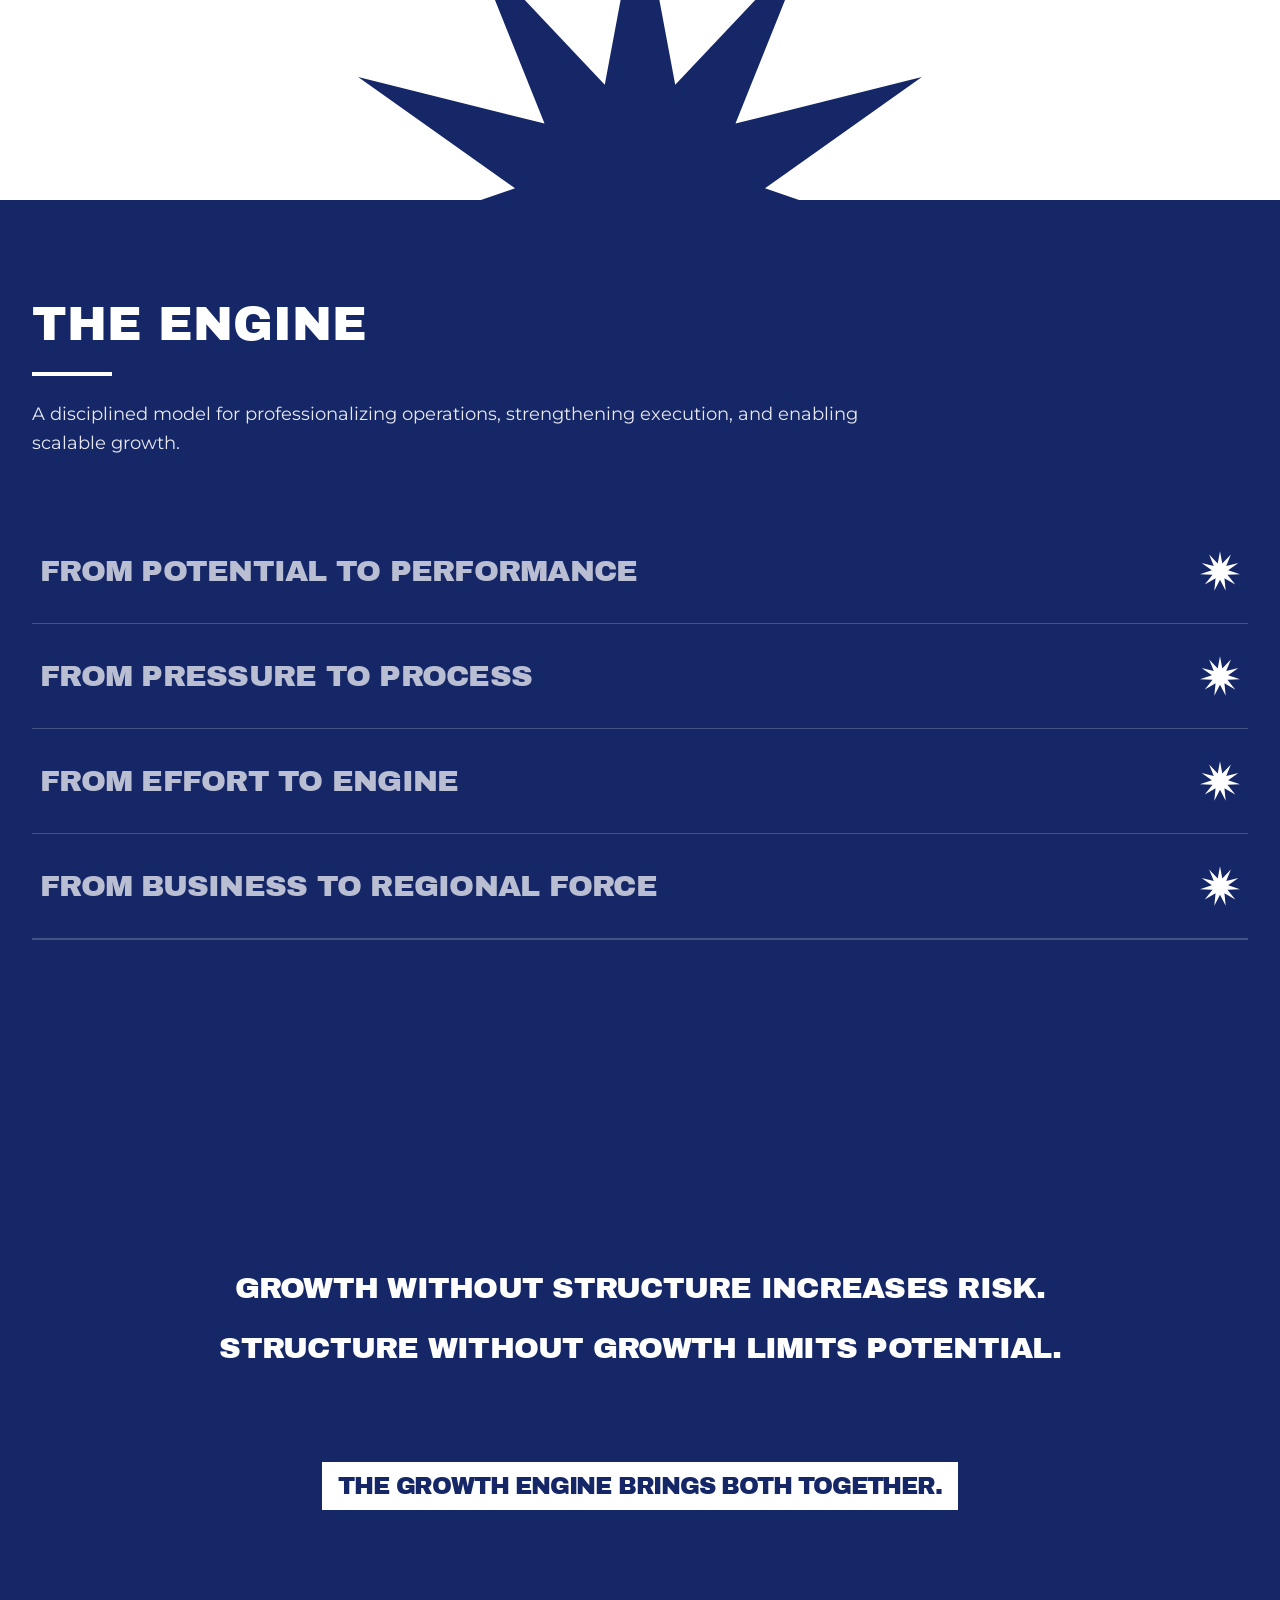
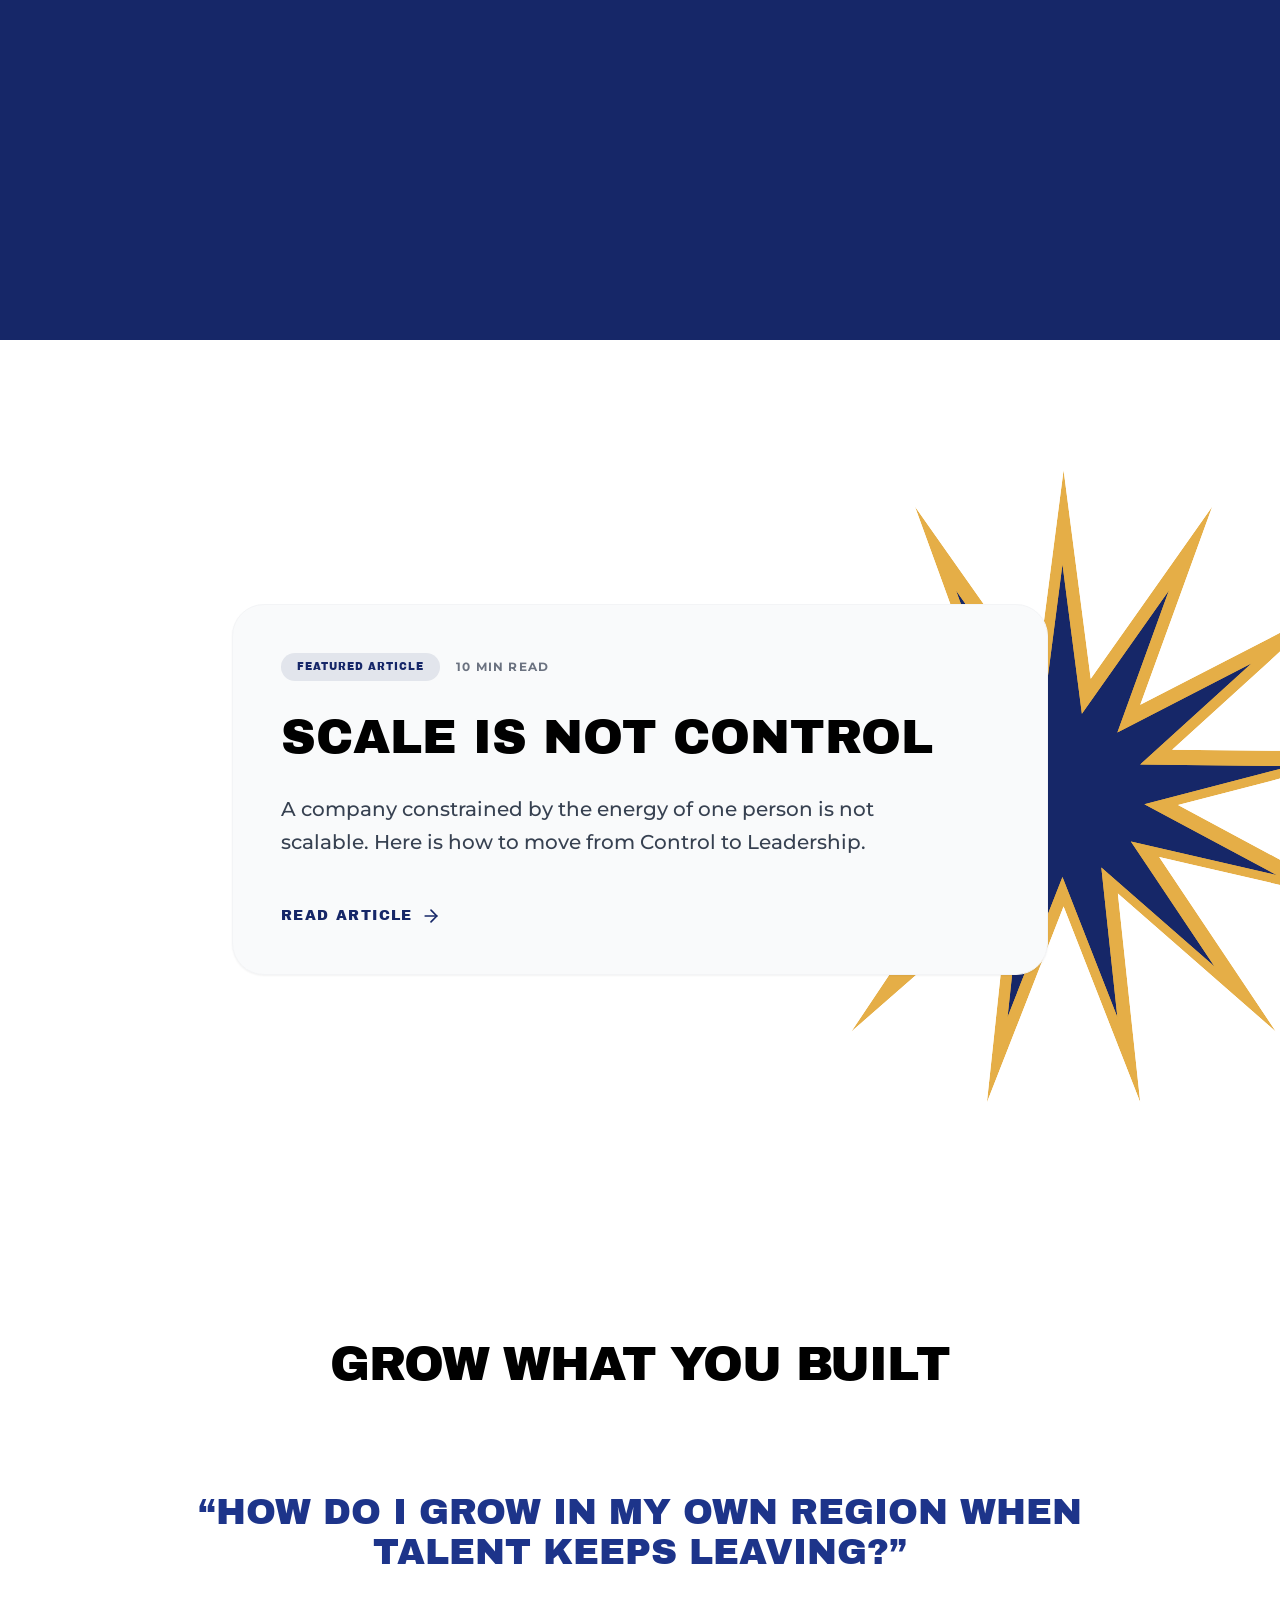
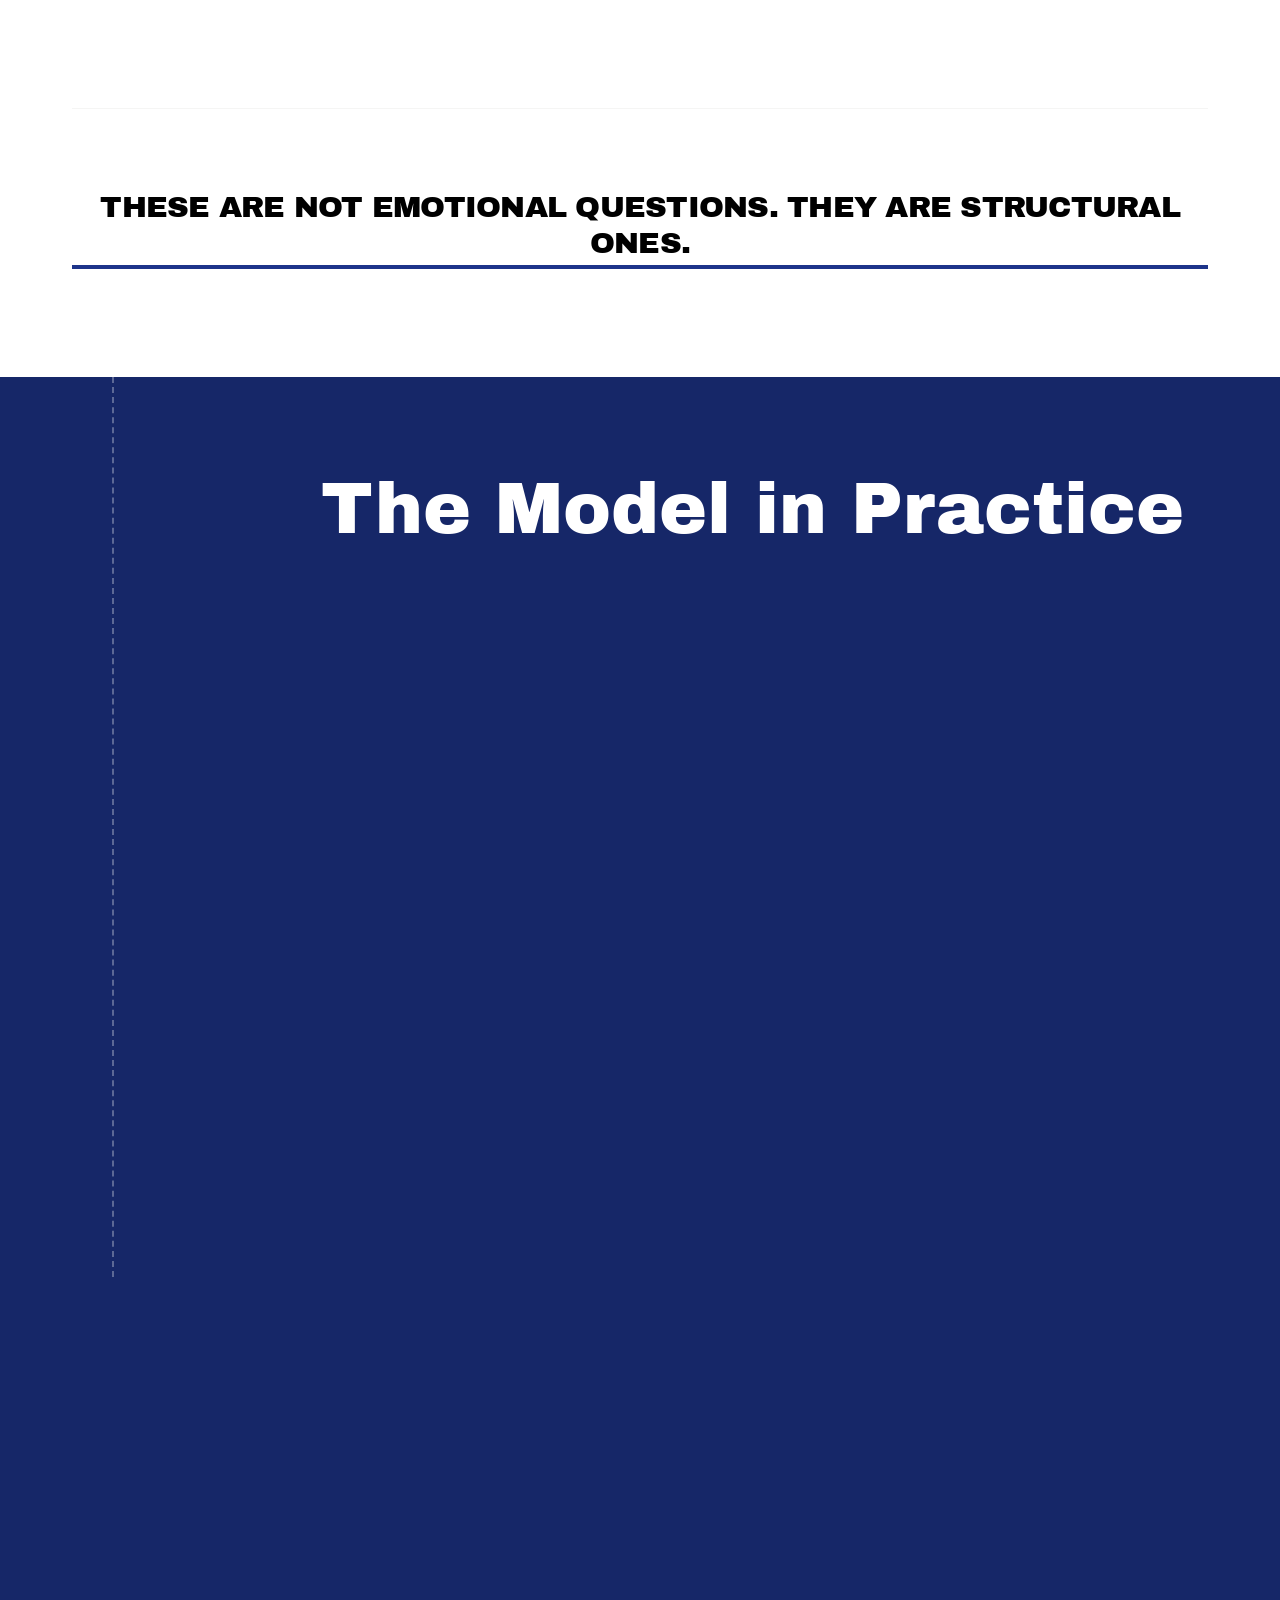
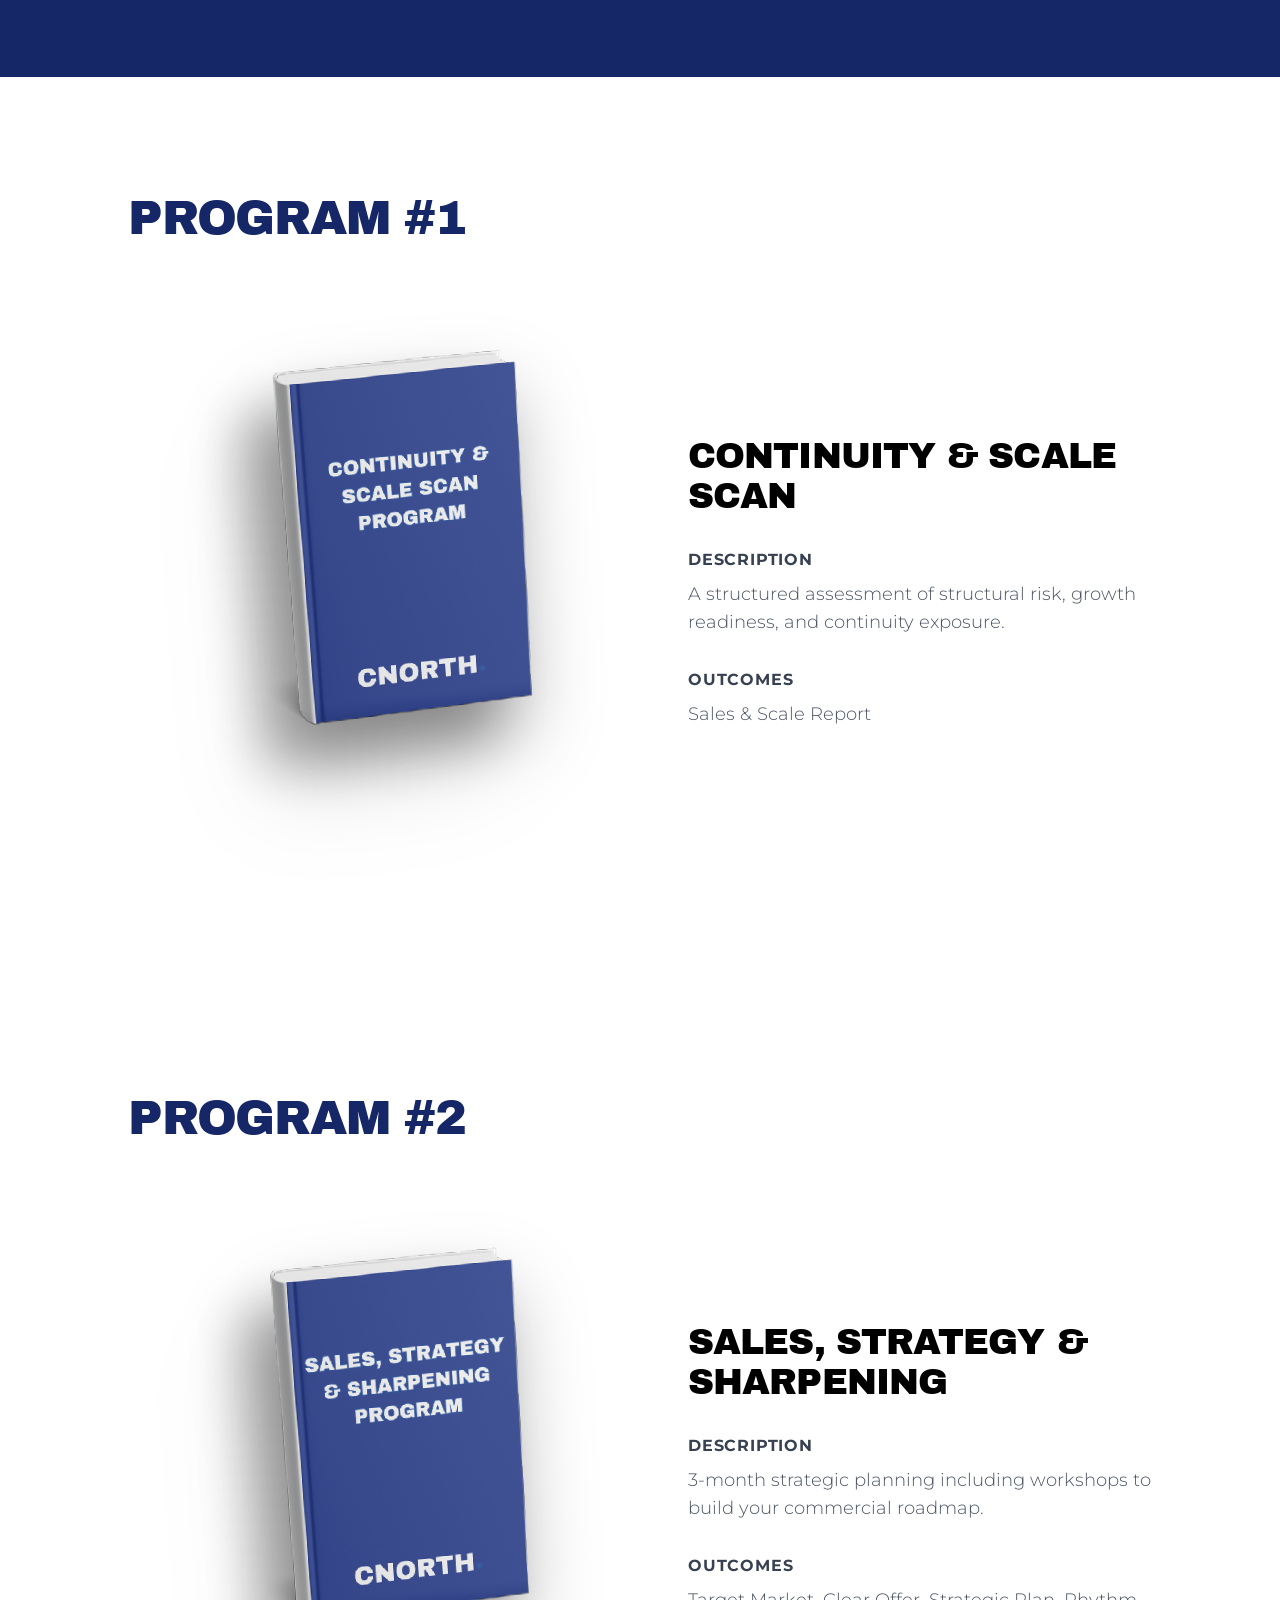
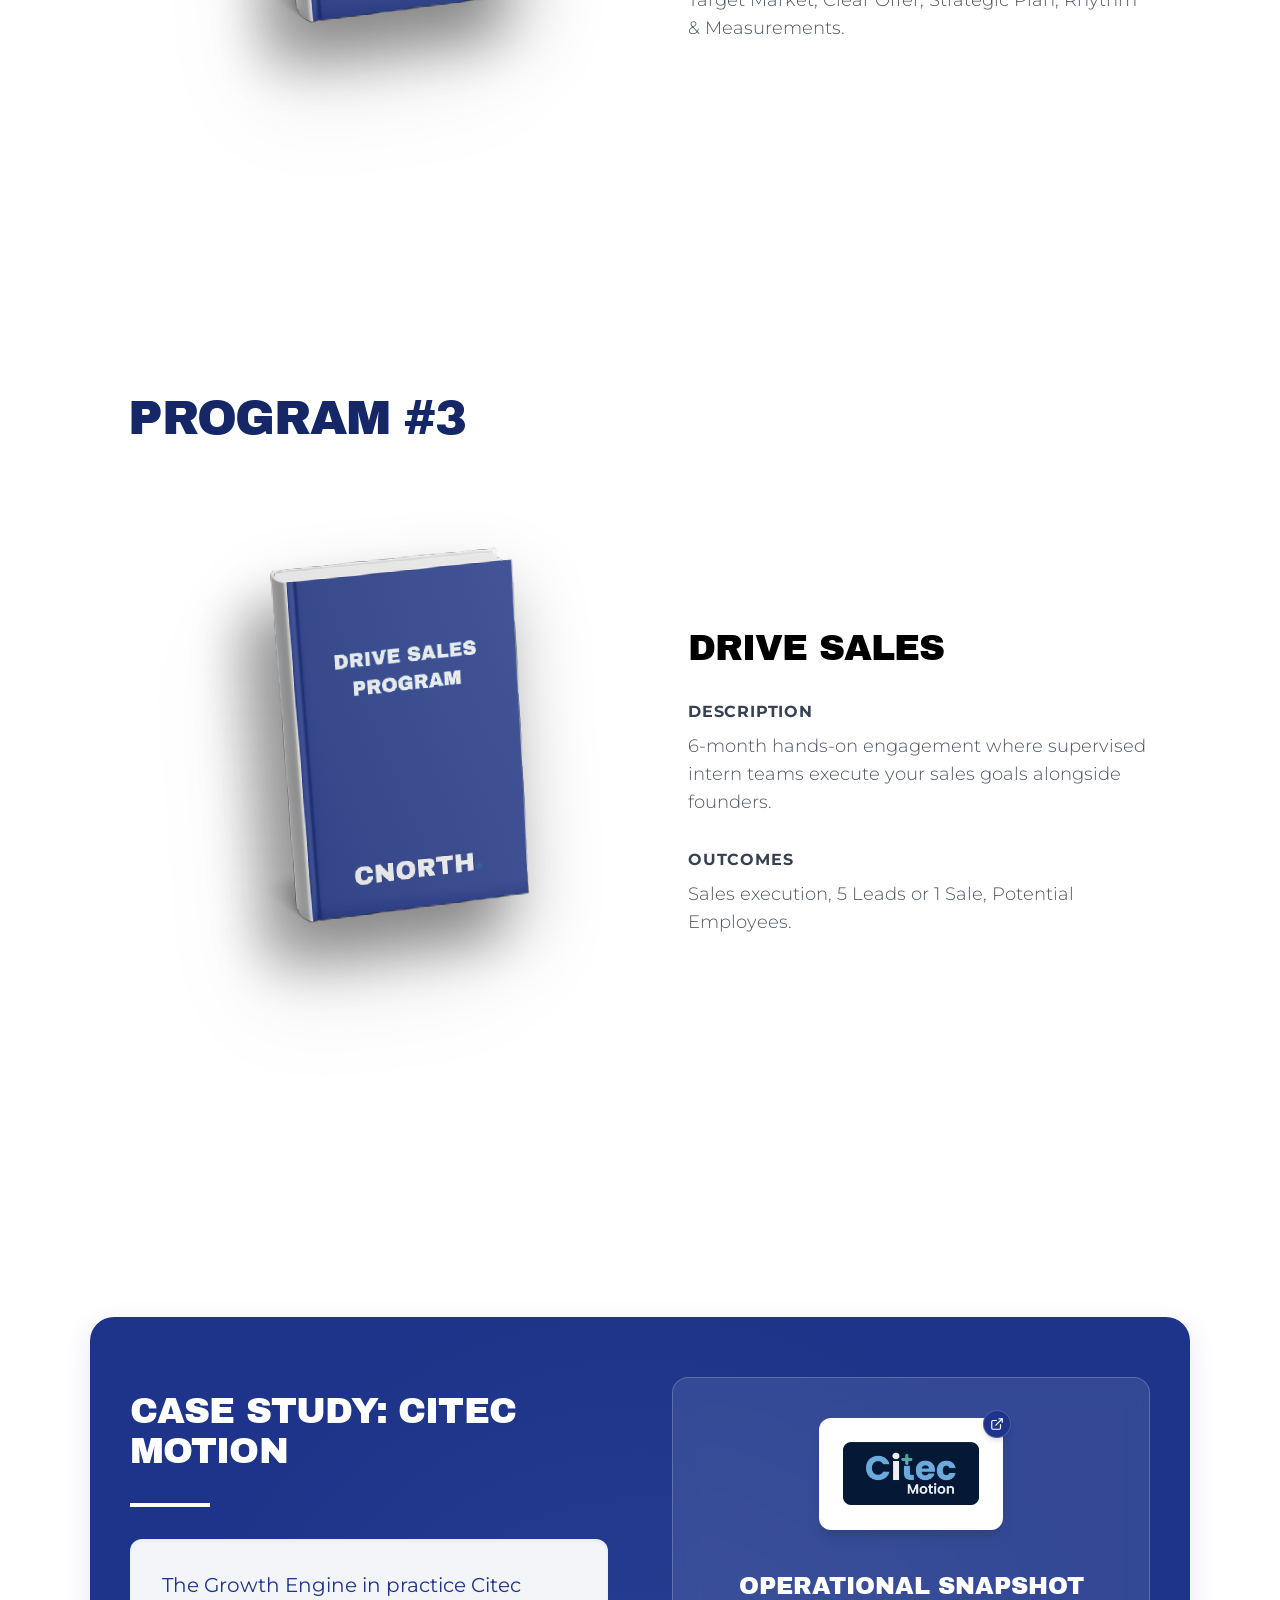
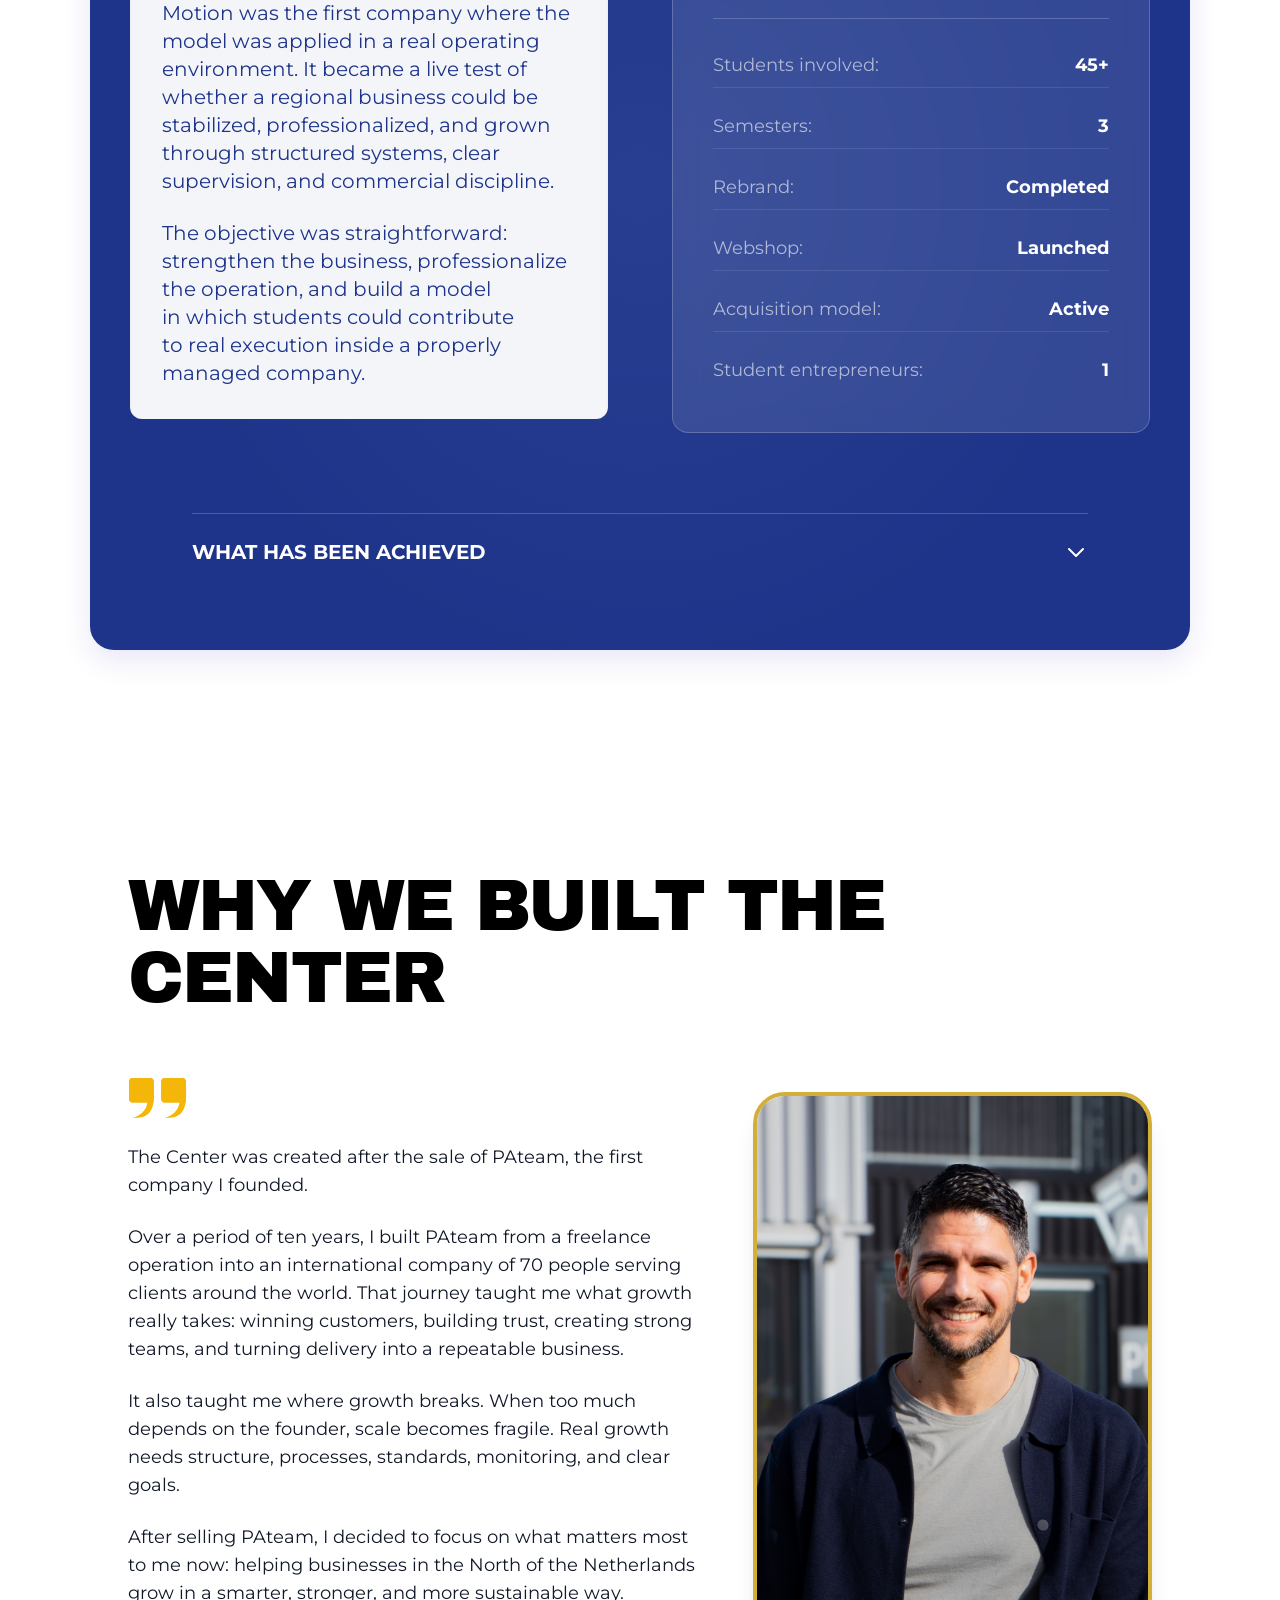
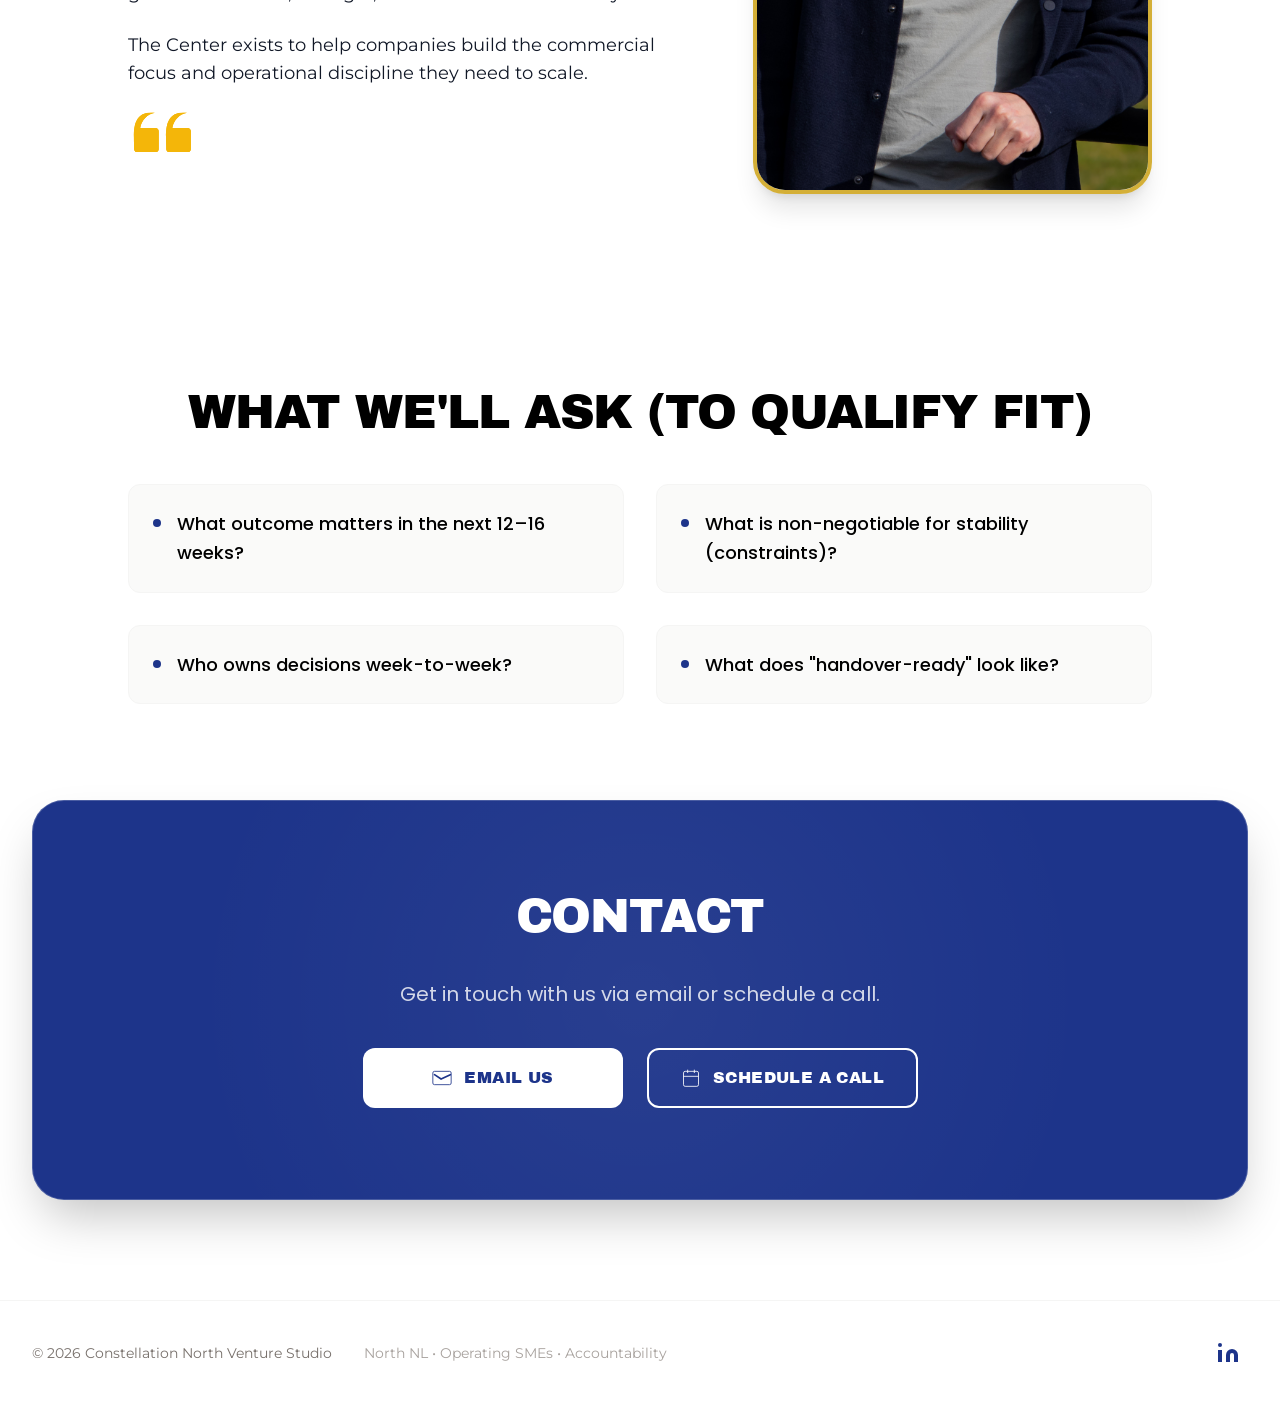
==== commit 3e5fb594: "design: reduce background star scale on stats page to restore focus on numbers" ====
--- a/dev/index.html
+++ b/dev/index.html
@@ -25,8 +25,8 @@
     <link rel="preconnect" href="https://fonts.gstatic.com" crossorigin>
     <link href="https://fonts.googleapis.com/css2?family=Archivo+Black&family=Montserrat:wght@400;500;600;700&family=Poppins:ital,wght@0,400;0,500;1,400;1,500&display=swap" rel="stylesheet">
     <title>The North Center for Enterprise</title>
-    <script type="module" crossorigin src="/dev/assets/index-CBpjMl6q.js"></script>
-    <link rel="stylesheet" crossorigin href="/dev/assets/index-BGinMN1G.css">
+    <script type="module" crossorigin src="/dev/assets/index-DVdIvJou.js"></script>
+    <link rel="stylesheet" crossorigin href="/dev/assets/index-Bg9-S5tH.css">
   </head>
   <body>
     <div id="root"></div>
--- a/dev/assets/index-Bg9-S5tH.css
+++ b/dev/assets/index-Bg9-S5tH.css
@@ -0,0 +1 @@
+*,:before,:after{--tw-border-spacing-x: 0;--tw-border-spacing-y: 0;--tw-translate-x: 0;--tw-translate-y: 0;--tw-rotate: 0;--tw-skew-x: 0;--tw-skew-y: 0;--tw-scale-x: 1;--tw-scale-y: 1;--tw-pan-x: ;--tw-pan-y: ;--tw-pinch-zoom: ;--tw-scroll-snap-strictness: proximity;--tw-gradient-from-position: ;--tw-gradient-via-position: ;--tw-gradient-to-position: ;--tw-ordinal: ;--tw-slashed-zero: ;--tw-numeric-figure: ;--tw-numeric-spacing: ;--tw-numeric-fraction: ;--tw-ring-inset: ;--tw-ring-offset-width: 0px;--tw-ring-offset-color: #fff;--tw-ring-color: rgb(59 130 246 / .5);--tw-ring-offset-shadow: 0 0 #0000;--tw-ring-shadow: 0 0 #0000;--tw-shadow: 0 0 #0000;--tw-shadow-colored: 0 0 #0000;--tw-blur: ;--tw-brightness: ;--tw-contrast: ;--tw-grayscale: ;--tw-hue-rotate: ;--tw-invert: ;--tw-saturate: ;--tw-sepia: ;--tw-drop-shadow: ;--tw-backdrop-blur: ;--tw-backdrop-brightness: ;--tw-backdrop-contrast: ;--tw-backdrop-grayscale: ;--tw-backdrop-hue-rotate: ;--tw-backdrop-invert: ;--tw-backdrop-opacity: ;--tw-backdrop-saturate: ;--tw-backdrop-sepia: ;--tw-contain-size: ;--tw-contain-layout: ;--tw-contain-paint: ;--tw-contain-style: }::backdrop{--tw-border-spacing-x: 0;--tw-border-spacing-y: 0;--tw-translate-x: 0;--tw-translate-y: 0;--tw-rotate: 0;--tw-skew-x: 0;--tw-skew-y: 0;--tw-scale-x: 1;--tw-scale-y: 1;--tw-pan-x: ;--tw-pan-y: ;--tw-pinch-zoom: ;--tw-scroll-snap-strictness: proximity;--tw-gradient-from-position: ;--tw-gradient-via-position: ;--tw-gradient-to-position: ;--tw-ordinal: ;--tw-slashed-zero: ;--tw-numeric-figure: ;--tw-numeric-spacing: ;--tw-numeric-fraction: ;--tw-ring-inset: ;--tw-ring-offset-width: 0px;--tw-ring-offset-color: #fff;--tw-ring-color: rgb(59 130 246 / .5);--tw-ring-offset-shadow: 0 0 #0000;--tw-ring-shadow: 0 0 #0000;--tw-shadow: 0 0 #0000;--tw-shadow-colored: 0 0 #0000;--tw-blur: ;--tw-brightness: ;--tw-contrast: ;--tw-grayscale: ;--tw-hue-rotate: ;--tw-invert: ;--tw-saturate: ;--tw-sepia: ;--tw-drop-shadow: ;--tw-backdrop-blur: ;--tw-backdrop-brightness: ;--tw-backdrop-contrast: ;--tw-backdrop-grayscale: ;--tw-backdrop-hue-rotate: ;--tw-backdrop-invert: ;--tw-backdrop-opacity: ;--tw-backdrop-saturate: ;--tw-backdrop-sepia: ;--tw-contain-size: ;--tw-contain-layout: ;--tw-contain-paint: ;--tw-contain-style: }*,:before,:after{box-sizing:border-box;border-width:0;border-style:solid;border-color:#e5e7eb}:before,:after{--tw-content: ""}html,:host{line-height:1.5;-webkit-text-size-adjust:100%;-moz-tab-size:4;-o-tab-size:4;tab-size:4;font-family:ui-sans-serif,system-ui,sans-serif,"Apple Color Emoji","Segoe UI Emoji",Segoe UI Symbol,"Noto Color Emoji";font-feature-settings:normal;font-variation-settings:normal;-webkit-tap-highlight-color:transparent}body{margin:0;line-height:inherit}hr{height:0;color:inherit;border-top-width:1px}abbr:where([title]){-webkit-text-decoration:underline dotted;text-decoration:underline dotted}h1,h2,h3,h4,h5,h6{font-size:inherit;font-weight:inherit}a{color:inherit;text-decoration:inherit}b,strong{font-weight:bolder}code,kbd,samp,pre{font-family:ui-monospace,SFMono-Regular,Menlo,Monaco,Consolas,Liberation Mono,Courier New,monospace;font-feature-settings:normal;font-variation-settings:normal;font-size:1em}small{font-size:80%}sub,sup{font-size:75%;line-height:0;position:relative;vertical-align:baseline}sub{bottom:-.25em}sup{top:-.5em}table{text-indent:0;border-color:inherit;border-collapse:collapse}button,input,optgroup,select,textarea{font-family:inherit;font-feature-settings:inherit;font-variation-settings:inherit;font-size:100%;font-weight:inherit;line-height:inherit;letter-spacing:inherit;color:inherit;margin:0;padding:0}button,select{text-transform:none}button,input:where([type=button]),input:where([type=reset]),input:where([type=submit]){-webkit-appearance:button;background-color:transparent;background-image:none}:-moz-focusring{outline:auto}:-moz-ui-invalid{box-shadow:none}progress{vertical-align:baseline}::-webkit-inner-spin-button,::-webkit-outer-spin-button{height:auto}[type=search]{-webkit-appearance:textfield;outline-offset:-2px}::-webkit-search-decoration{-webkit-appearance:none}::-webkit-file-upload-button{-webkit-appearance:button;font:inherit}summary{display:list-item}blockquote,dl,dd,h1,h2,h3,h4,h5,h6,hr,figure,p,pre{margin:0}fieldset{margin:0;padding:0}legend{padding:0}ol,ul,menu{list-style:none;margin:0;padding:0}dialog{padding:0}textarea{resize:vertical}input::-moz-placeholder,textarea::-moz-placeholder{opacity:1;color:#9ca3af}input::placeholder,textarea::placeholder{opacity:1;color:#9ca3af}button,[role=button]{cursor:pointer}:disabled{cursor:default}img,svg,video,canvas,audio,iframe,embed,object{display:block;vertical-align:middle}img,video{max-width:100%;height:auto}[hidden]:where(:not([hidden=until-found])){display:none}html{scroll-behavior:smooth;scroll-padding-top:80px}:root{color:#000;background-color:#fff;font-synthesis:none;text-rendering:optimizeLegibility;-webkit-font-smoothing:antialiased;-moz-osx-font-smoothing:grayscale}body{font-family:Montserrat,sans-serif;line-height:1.6;font-size:16px;color:#000;margin:0;min-width:320px;min-height:100vh}h1,h2,h3{font-family:Archivo Black,sans-serif;font-weight:700;line-height:1.1;color:#000}h4,h5,h6{font-family:Poppins,sans-serif;color:#000}a{font-weight:500;color:#1d348a;text-decoration:inherit}a:hover{color:#1a2e7a}button{font-family:Montserrat,sans-serif;font-size:16px;font-weight:600}.btn-animate{display:inline-flex;cursor:pointer;align-items:center;justify-content:center;border-radius:.75rem;border-style:none;--tw-bg-opacity: 1;background-color:rgb(29 52 138 / var(--tw-bg-opacity, 1));font-family:Archivo Black,sans-serif;text-transform:uppercase;letter-spacing:.025em;--tw-text-opacity: 1;color:rgb(255 255 255 / var(--tw-text-opacity, 1));box-sizing:border-box;min-width:220px;padding:14px 28px;--btn-scale: 1;transform:scale(var(--btn-scale)) translateZ(0);transition:transform .2s cubic-bezier(.4,0,.2,1),box-shadow .2s ease,background-color .2s ease;will-change:transform}.btn-animate:hover{--tw-bg-opacity: 1;background-color:rgb(26 46 122 / var(--tw-bg-opacity, 1));--btn-scale: 1.03;box-shadow:0 10px 20px #1800ad26}.btn-animate:active{--btn-scale: .97;box-shadow:0 4px 10px #1800ad1a}.btn-animate-white{display:inline-flex;cursor:pointer;align-items:center;justify-content:center;border-radius:.75rem;border-style:none;--tw-bg-opacity: 1;background-color:rgb(255 255 255 / var(--tw-bg-opacity, 1));font-family:Archivo Black,sans-serif;text-transform:uppercase;letter-spacing:.025em;--tw-text-opacity: 1;color:rgb(29 52 138 / var(--tw-text-opacity, 1));box-sizing:border-box;min-width:220px;padding:14px 28px;--btn-scale: 1;transform:scale(var(--btn-scale)) translateZ(0);transition:transform .2s cubic-bezier(.4,0,.2,1),box-shadow .2s ease,background-color .2s ease;will-change:transform}.btn-animate-white:hover{background-color:#fffffff2;--btn-scale: 1.03;box-shadow:0 10px 20px #0000001a}.btn-animate-white:active{--btn-scale: .97;box-shadow:0 4px 10px #0000000d}.btn-animate-outline{display:inline-flex;cursor:pointer;align-items:center;justify-content:center;border-radius:.75rem;border-width:1px;--tw-border-opacity: 1;border-color:rgb(255 255 255 / var(--tw-border-opacity, 1));background-color:transparent;font-family:Archivo Black,sans-serif;text-transform:uppercase;letter-spacing:.025em;--tw-text-opacity: 1;color:rgb(255 255 255 / var(--tw-text-opacity, 1));box-sizing:border-box;min-width:220px;padding:14px 28px;--btn-scale: 1;transform:scale(var(--btn-scale)) translateZ(0);transition:transform .2s cubic-bezier(.4,0,.2,1),box-shadow .2s ease,background-color .2s ease;will-change:transform}.btn-animate-outline:hover{background-color:#ffffff1a;--btn-scale: 1.03;box-shadow:0 10px 20px #0000001a}.btn-animate-outline:active{--btn-scale: .97;box-shadow:0 4px 10px #0000000d}.pointer-events-none{pointer-events:none}.visible{visibility:visible}.invisible{visibility:hidden}.fixed{position:fixed}.absolute{position:absolute}.relative{position:relative}.sticky{position:sticky}.inset-0{top:0;right:0;bottom:0;left:0}.inset-x-0{left:0;right:0}.-bottom-1{bottom:-.25rem}.-right-2{right:-.5rem}.-top-2{top:-.5rem}.bottom-0{bottom:0}.bottom-2{bottom:.5rem}.bottom-8{bottom:2rem}.left-0{left:0}.left-1\/2{left:50%}.left-\[124px\]{left:124px}.left-\[745px\]{left:745px}.right-0{right:0}.right-8{right:2rem}.right-\[23px\]{right:23px}.top-0{top:0}.top-16{top:4rem}.top-24{top:6rem}.top-\[116px\]{top:116px}.top-full{top:100%}.z-0{z-index:0}.z-10{z-index:10}.z-20{z-index:20}.z-40{z-index:40}.z-50{z-index:50}.col-span-1{grid-column:span 1 / span 1}.mx-auto{margin-left:auto;margin-right:auto}.my-12{margin-top:3rem;margin-bottom:3rem}.my-16{margin-top:4rem;margin-bottom:4rem}.my-5{margin-top:1.25rem;margin-bottom:1.25rem}.mb-10{margin-bottom:2.5rem}.mb-12{margin-bottom:3rem}.mb-16{margin-bottom:4rem}.mb-2{margin-bottom:.5rem}.mb-20{margin-bottom:5rem}.mb-24{margin-bottom:6rem}.mb-4{margin-bottom:1rem}.mb-6{margin-bottom:1.5rem}.mb-8{margin-bottom:2rem}.mb-\[60px\]{margin-bottom:60px}.ml-2{margin-left:.5rem}.mr-2{margin-right:.5rem}.mr-3{margin-right:.75rem}.mt-0{margin-top:0}.mt-0\.5{margin-top:.125rem}.mt-12{margin-top:3rem}.mt-2\.5{margin-top:.625rem}.mt-24{margin-top:6rem}.mt-4{margin-top:1rem}.mt-6{margin-top:1.5rem}.mt-8{margin-top:2rem}.mt-auto{margin-top:auto}.block{display:block}.inline-block{display:inline-block}.flex{display:flex}.inline-flex{display:inline-flex}.grid{display:grid}.hidden{display:none}.h-0\.5{height:.125rem}.h-1{height:.25rem}.h-1\.5{height:.375rem}.h-10{height:2.5rem}.h-12{height:3rem}.h-14{height:3.5rem}.h-16{height:4rem}.h-2{height:.5rem}.h-24{height:6rem}.h-32{height:8rem}.h-4{height:1rem}.h-5{height:1.25rem}.h-6{height:1.5rem}.h-8{height:2rem}.h-\[450px\]{height:450px}.h-\[4px\]{height:4px}.h-\[500vh\]{height:500vh}.h-\[60px\]{height:60px}.h-auto{height:auto}.h-full{height:100%}.h-screen{height:100vh}.max-h-0{max-height:0px}.max-h-40{max-height:10rem}.max-h-\[40vh\]{max-height:40vh}.max-h-\[500px\]{max-height:500px}.max-h-\[800px\]{max-height:800px}.max-h-\[calc\(100vh-64px\)\]{max-height:calc(100vh - 64px)}.min-h-\[100dvh\]{min-height:100dvh}.min-h-\[400px\]{min-height:400px}.min-h-\[50vh\]{min-height:50vh}.min-h-screen{min-height:100vh}.w-0{width:0px}.w-1\.5{width:.375rem}.w-10{width:2.5rem}.w-16{width:4rem}.w-2{width:.5rem}.w-20{width:5rem}.w-24{width:6rem}.w-4{width:1rem}.w-5{width:1.25rem}.w-6{width:1.5rem}.w-64{width:16rem}.w-8{width:2rem}.w-\[125\%\]{width:125%}.w-\[50\%\]{width:50%}.w-\[90\%\]{width:90%}.w-\[92\%\]{width:92%}.w-auto{width:auto}.w-full{width:100%}.\!min-w-\[180px\]{min-width:180px!important}.max-w-2xl{max-width:42rem}.max-w-3xl{max-width:48rem}.max-w-4xl{max-width:56rem}.max-w-5xl{max-width:64rem}.max-w-6xl{max-width:72rem}.max-w-7xl{max-width:80rem}.max-w-\[1100px\]{max-width:1100px}.max-w-\[1200px\]{max-width:1200px}.max-w-\[250px\]{max-width:250px}.max-w-\[65ch\]{max-width:65ch}.max-w-\[75ch\]{max-width:75ch}.max-w-\[900px\]{max-width:900px}.max-w-full{max-width:100%}.max-w-lg{max-width:32rem}.max-w-md{max-width:28rem}.max-w-none{max-width:none}.max-w-sm{max-width:24rem}.max-w-xl{max-width:36rem}.max-w-xs{max-width:20rem}.flex-1{flex:1 1 0%}.flex-shrink-0,.shrink-0{flex-shrink:0}.flex-grow,.grow{flex-grow:1}.origin-left{transform-origin:left}.-translate-x-1\/2{--tw-translate-x: -50%;transform:translate(var(--tw-translate-x),var(--tw-translate-y)) rotate(var(--tw-rotate)) skew(var(--tw-skew-x)) skewY(var(--tw-skew-y)) scaleX(var(--tw-scale-x)) scaleY(var(--tw-scale-y))}.-translate-y-2{--tw-translate-y: -.5rem;transform:translate(var(--tw-translate-x),var(--tw-translate-y)) rotate(var(--tw-rotate)) skew(var(--tw-skew-x)) skewY(var(--tw-skew-y)) scaleX(var(--tw-scale-x)) scaleY(var(--tw-scale-y))}.-translate-y-8{--tw-translate-y: -2rem;transform:translate(var(--tw-translate-x),var(--tw-translate-y)) rotate(var(--tw-rotate)) skew(var(--tw-skew-x)) skewY(var(--tw-skew-y)) scaleX(var(--tw-scale-x)) scaleY(var(--tw-scale-y))}.translate-y-0{--tw-translate-y: 0px;transform:translate(var(--tw-translate-x),var(--tw-translate-y)) rotate(var(--tw-rotate)) skew(var(--tw-skew-x)) skewY(var(--tw-skew-y)) scaleX(var(--tw-scale-x)) scaleY(var(--tw-scale-y))}.translate-y-\[50\%\]{--tw-translate-y: 50%;transform:translate(var(--tw-translate-x),var(--tw-translate-y)) rotate(var(--tw-rotate)) skew(var(--tw-skew-x)) skewY(var(--tw-skew-y)) scaleX(var(--tw-scale-x)) scaleY(var(--tw-scale-y))}.rotate-0{--tw-rotate: 0deg;transform:translate(var(--tw-translate-x),var(--tw-translate-y)) rotate(var(--tw-rotate)) skew(var(--tw-skew-x)) skewY(var(--tw-skew-y)) scaleX(var(--tw-scale-x)) scaleY(var(--tw-scale-y))}.rotate-180{--tw-rotate: 180deg;transform:translate(var(--tw-translate-x),var(--tw-translate-y)) rotate(var(--tw-rotate)) skew(var(--tw-skew-x)) skewY(var(--tw-skew-y)) scaleX(var(--tw-scale-x)) scaleY(var(--tw-scale-y))}.rotate-90{--tw-rotate: 90deg;transform:translate(var(--tw-translate-x),var(--tw-translate-y)) rotate(var(--tw-rotate)) skew(var(--tw-skew-x)) skewY(var(--tw-skew-y)) scaleX(var(--tw-scale-x)) scaleY(var(--tw-scale-y))}.scale-100{--tw-scale-x: 1;--tw-scale-y: 1;transform:translate(var(--tw-translate-x),var(--tw-translate-y)) rotate(var(--tw-rotate)) skew(var(--tw-skew-x)) skewY(var(--tw-skew-y)) scaleX(var(--tw-scale-x)) scaleY(var(--tw-scale-y))}.scale-50{--tw-scale-x: .5;--tw-scale-y: .5;transform:translate(var(--tw-translate-x),var(--tw-translate-y)) rotate(var(--tw-rotate)) skew(var(--tw-skew-x)) skewY(var(--tw-skew-y)) scaleX(var(--tw-scale-x)) scaleY(var(--tw-scale-y))}.scale-75{--tw-scale-x: .75;--tw-scale-y: .75;transform:translate(var(--tw-translate-x),var(--tw-translate-y)) rotate(var(--tw-rotate)) skew(var(--tw-skew-x)) skewY(var(--tw-skew-y)) scaleX(var(--tw-scale-x)) scaleY(var(--tw-scale-y))}.scale-x-0{--tw-scale-x: 0;transform:translate(var(--tw-translate-x),var(--tw-translate-y)) rotate(var(--tw-rotate)) skew(var(--tw-skew-x)) skewY(var(--tw-skew-y)) scaleX(var(--tw-scale-x)) scaleY(var(--tw-scale-y))}.scale-x-100{--tw-scale-x: 1;transform:translate(var(--tw-translate-x),var(--tw-translate-y)) rotate(var(--tw-rotate)) skew(var(--tw-skew-x)) skewY(var(--tw-skew-y)) scaleX(var(--tw-scale-x)) scaleY(var(--tw-scale-y))}.transform{transform:translate(var(--tw-translate-x),var(--tw-translate-y)) rotate(var(--tw-rotate)) skew(var(--tw-skew-x)) skewY(var(--tw-skew-y)) scaleX(var(--tw-scale-x)) scaleY(var(--tw-scale-y))}.transform-gpu{transform:translate3d(var(--tw-translate-x),var(--tw-translate-y),0) rotate(var(--tw-rotate)) skew(var(--tw-skew-x)) skewY(var(--tw-skew-y)) scaleX(var(--tw-scale-x)) scaleY(var(--tw-scale-y))}.scroll-mt-24{scroll-margin-top:6rem}.list-disc{list-style-type:disc}.grid-cols-1{grid-template-columns:repeat(1,minmax(0,1fr))}.grid-cols-2{grid-template-columns:repeat(2,minmax(0,1fr))}.flex-row{flex-direction:row}.flex-col{flex-direction:column}.items-start{align-items:flex-start}.items-center{align-items:center}.justify-start{justify-content:flex-start}.justify-center{justify-content:center}.justify-between{justify-content:space-between}.gap-1{gap:.25rem}.gap-12{gap:3rem}.gap-16{gap:4rem}.gap-2{gap:.5rem}.gap-3{gap:.75rem}.gap-4{gap:1rem}.gap-6{gap:1.5rem}.gap-8{gap:2rem}.gap-x-12{-moz-column-gap:3rem;column-gap:3rem}.gap-y-8{row-gap:2rem}.space-x-6>:not([hidden])~:not([hidden]){--tw-space-x-reverse: 0;margin-right:calc(1.5rem * var(--tw-space-x-reverse));margin-left:calc(1.5rem * calc(1 - var(--tw-space-x-reverse)))}.space-y-12>:not([hidden])~:not([hidden]){--tw-space-y-reverse: 0;margin-top:calc(3rem * calc(1 - var(--tw-space-y-reverse)));margin-bottom:calc(3rem * var(--tw-space-y-reverse))}.space-y-2>:not([hidden])~:not([hidden]){--tw-space-y-reverse: 0;margin-top:calc(.5rem * calc(1 - var(--tw-space-y-reverse)));margin-bottom:calc(.5rem * var(--tw-space-y-reverse))}.space-y-3>:not([hidden])~:not([hidden]){--tw-space-y-reverse: 0;margin-top:calc(.75rem * calc(1 - var(--tw-space-y-reverse)));margin-bottom:calc(.75rem * var(--tw-space-y-reverse))}.space-y-4>:not([hidden])~:not([hidden]){--tw-space-y-reverse: 0;margin-top:calc(1rem * calc(1 - var(--tw-space-y-reverse)));margin-bottom:calc(1rem * var(--tw-space-y-reverse))}.space-y-6>:not([hidden])~:not([hidden]){--tw-space-y-reverse: 0;margin-top:calc(1.5rem * calc(1 - var(--tw-space-y-reverse)));margin-bottom:calc(1.5rem * var(--tw-space-y-reverse))}.space-y-8>:not([hidden])~:not([hidden]){--tw-space-y-reverse: 0;margin-top:calc(2rem * calc(1 - var(--tw-space-y-reverse)));margin-bottom:calc(2rem * var(--tw-space-y-reverse))}.overflow-hidden{overflow:hidden}.overflow-y-auto{overflow-y:auto}.whitespace-nowrap{white-space:nowrap}.rounded-2xl{border-radius:1rem}.rounded-3xl{border-radius:1.5rem}.rounded-\[24px\]{border-radius:24px}.rounded-\[2rem\]{border-radius:2rem}.rounded-\[32px\]{border-radius:32px}.rounded-full{border-radius:9999px}.rounded-none{border-radius:0}.rounded-xl{border-radius:.75rem}.border{border-width:1px}.border-2{border-width:2px}.border-4{border-width:4px}.border-b{border-bottom-width:1px}.border-l-2{border-left-width:2px}.border-l-4{border-left-width:4px}.border-t{border-top-width:1px}.border-dashed{border-style:dashed}.border-\[\#1d348a\]{--tw-border-opacity: 1;border-color:rgb(29 52 138 / var(--tw-border-opacity, 1))}.border-\[\#1d348a\]\/10{border-color:#1d348a1a}.border-\[\#D4AF37\]{--tw-border-opacity: 1;border-color:rgb(212 175 55 / var(--tw-border-opacity, 1))}.border-gray-100{--tw-border-opacity: 1;border-color:rgb(243 244 246 / var(--tw-border-opacity, 1))}.border-stone-100{--tw-border-opacity: 1;border-color:rgb(245 245 244 / var(--tw-border-opacity, 1))}.border-stone-200{--tw-border-opacity: 1;border-color:rgb(231 229 228 / var(--tw-border-opacity, 1))}.border-white{--tw-border-opacity: 1;border-color:rgb(255 255 255 / var(--tw-border-opacity, 1))}.border-white\/10{border-color:#ffffff1a}.border-white\/20{border-color:#fff3}.border-white\/30{border-color:#ffffff4d}.\!bg-white{--tw-bg-opacity: 1 !important;background-color:rgb(255 255 255 / var(--tw-bg-opacity, 1))!important}.bg-\[\#162768\]{--tw-bg-opacity: 1;background-color:rgb(22 39 104 / var(--tw-bg-opacity, 1))}.bg-\[\#162768\]\/10{background-color:#1627681a}.bg-\[\#1a2e7a\]{--tw-bg-opacity: 1;background-color:rgb(26 46 122 / var(--tw-bg-opacity, 1))}.bg-\[\#1d348a\]{--tw-bg-opacity: 1;background-color:rgb(29 52 138 / var(--tw-bg-opacity, 1))}.bg-\[\#1d348a\]\/30{background-color:#1d348a4d}.bg-\[\#1d348a\]\/5{background-color:#1d348a0d}.bg-gray-50{--tw-bg-opacity: 1;background-color:rgb(249 250 251 / var(--tw-bg-opacity, 1))}.bg-stone-50{--tw-bg-opacity: 1;background-color:rgb(250 250 249 / var(--tw-bg-opacity, 1))}.bg-stone-50\/50{background-color:#fafaf980}.bg-transparent{background-color:transparent}.bg-white{--tw-bg-opacity: 1;background-color:rgb(255 255 255 / var(--tw-bg-opacity, 1))}.bg-white\/10{background-color:#ffffff1a}.bg-white\/95{background-color:#fffffff2}.bg-\[radial-gradient\(circle_at_center\,rgba\(255\,255\,255\,0\.05\)_0\%\,transparent_70\%\)\]{background-image:radial-gradient(circle at center,rgba(255,255,255,.05) 0%,transparent 70%)}.object-contain{-o-object-fit:contain;object-fit:contain}.object-cover{-o-object-fit:cover;object-fit:cover}.p-1\.5{padding:.375rem}.p-10{padding:2.5rem}.p-2{padding:.5rem}.p-4{padding:1rem}.p-6{padding:1.5rem}.p-8{padding:2rem}.px-2{padding-left:.5rem;padding-right:.5rem}.px-3{padding-left:.75rem;padding-right:.75rem}.px-4{padding-left:1rem;padding-right:1rem}.px-5{padding-left:1.25rem;padding-right:1.25rem}.px-6{padding-left:1.5rem;padding-right:1.5rem}.px-8{padding-left:2rem;padding-right:2rem}.py-1\.5{padding-top:.375rem;padding-bottom:.375rem}.py-12{padding-top:3rem;padding-bottom:3rem}.py-16{padding-top:4rem;padding-bottom:4rem}.py-2{padding-top:.5rem;padding-bottom:.5rem}.py-20{padding-top:5rem;padding-bottom:5rem}.py-24{padding-top:6rem;padding-bottom:6rem}.py-3{padding-top:.75rem;padding-bottom:.75rem}.py-4{padding-top:1rem;padding-bottom:1rem}.py-6{padding-top:1.5rem;padding-bottom:1.5rem}.py-8{padding-top:2rem;padding-bottom:2rem}.py-\[100px\]{padding-top:100px;padding-bottom:100px}.py-\[120px\]{padding-top:120px;padding-bottom:120px}.pb-12{padding-bottom:3rem}.pb-2{padding-bottom:.5rem}.pb-20{padding-bottom:5rem}.pb-32{padding-bottom:8rem}.pb-4{padding-bottom:1rem}.pb-8{padding-bottom:2rem}.pl-10{padding-left:2.5rem}.pl-12{padding-left:3rem}.pl-16{padding-left:4rem}.pl-4{padding-left:1rem}.pl-6{padding-left:1.5rem}.pl-8{padding-left:2rem}.pt-16{padding-top:4rem}.pt-20{padding-top:5rem}.pt-32{padding-top:8rem}.pt-4{padding-top:1rem}.pt-6{padding-top:1.5rem}.pt-8{padding-top:2rem}.pt-\[15vh\]{padding-top:15vh}.text-left{text-align:left}.text-center{text-align:center}.text-right{text-align:right}.text-justify{text-align:justify}.font-\[\'Archivo_Black\'\]{font-family:Archivo Black}.font-archivo-black{font-family:Archivo Black,sans-serif}.font-montserrat{font-family:Montserrat,sans-serif}.font-poppins{font-family:Poppins,sans-serif}.font-sans{font-family:ui-sans-serif,system-ui,sans-serif,"Apple Color Emoji","Segoe UI Emoji",Segoe UI Symbol,"Noto Color Emoji"}.text-2xl{font-size:1.5rem;line-height:2rem}.text-3xl{font-size:1.875rem;line-height:2.25rem}.text-4xl{font-size:2.25rem;line-height:2.5rem}.text-5xl{font-size:3rem;line-height:1}.text-6xl{font-size:3.75rem;line-height:1}.text-\[10px\]{font-size:10px}.text-\[clamp\(2\.2rem\,12vw\,3\.5rem\)\]{font-size:clamp(2.2rem,12vw,3.5rem)}.text-base{font-size:1rem;line-height:1.5rem}.text-lg{font-size:1.125rem;line-height:1.75rem}.text-sm{font-size:.875rem;line-height:1.25rem}.text-xl{font-size:1.25rem;line-height:1.75rem}.text-xs{font-size:.75rem;line-height:1rem}.font-black{font-weight:900}.font-bold{font-weight:700}.font-extrabold{font-weight:800}.font-light{font-weight:300}.font-medium{font-weight:500}.font-normal{font-weight:400}.font-semibold{font-weight:600}.uppercase{text-transform:uppercase}.italic{font-style:italic}.not-italic{font-style:normal}.leading-\[0\.9\]{line-height:.9}.leading-\[1\.1\]{line-height:1.1}.leading-none{line-height:1}.leading-relaxed{line-height:1.625}.leading-snug{line-height:1.375}.leading-tight{line-height:1.25}.tracking-tight{letter-spacing:-.025em}.tracking-tighter{letter-spacing:-.05em}.tracking-wide{letter-spacing:.025em}.tracking-wider{letter-spacing:.05em}.tracking-widest{letter-spacing:.1em}.\!text-\[\#162768\]{--tw-text-opacity: 1 !important;color:rgb(22 39 104 / var(--tw-text-opacity, 1))!important}.text-\[\#162768\]{--tw-text-opacity: 1;color:rgb(22 39 104 / var(--tw-text-opacity, 1))}.text-\[\#1d348a\]{--tw-text-opacity: 1;color:rgb(29 52 138 / var(--tw-text-opacity, 1))}.text-black{--tw-text-opacity: 1;color:rgb(0 0 0 / var(--tw-text-opacity, 1))}.text-gray-500{--tw-text-opacity: 1;color:rgb(107 114 128 / var(--tw-text-opacity, 1))}.text-gray-600{--tw-text-opacity: 1;color:rgb(75 85 99 / var(--tw-text-opacity, 1))}.text-gray-700{--tw-text-opacity: 1;color:rgb(55 65 81 / var(--tw-text-opacity, 1))}.text-gray-900{--tw-text-opacity: 1;color:rgb(17 24 39 / var(--tw-text-opacity, 1))}.text-stone-200{--tw-text-opacity: 1;color:rgb(231 229 228 / var(--tw-text-opacity, 1))}.text-stone-400{--tw-text-opacity: 1;color:rgb(168 162 158 / var(--tw-text-opacity, 1))}.text-stone-500{--tw-text-opacity: 1;color:rgb(120 113 108 / var(--tw-text-opacity, 1))}.text-stone-600{--tw-text-opacity: 1;color:rgb(87 83 78 / var(--tw-text-opacity, 1))}.text-stone-700{--tw-text-opacity: 1;color:rgb(68 64 60 / var(--tw-text-opacity, 1))}.text-white{--tw-text-opacity: 1;color:rgb(255 255 255 / var(--tw-text-opacity, 1))}.text-white\/50{color:#ffffff80}.text-white\/60{color:#fff9}.text-white\/70{color:#ffffffb3}.text-white\/80{color:#fffc}.text-white\/90{color:#ffffffe6}.underline{text-decoration-line:underline}.antialiased{-webkit-font-smoothing:antialiased;-moz-osx-font-smoothing:grayscale}.opacity-0{opacity:0}.opacity-100{opacity:1}.opacity-60{opacity:.6}.opacity-80{opacity:.8}.shadow-2xl{--tw-shadow: 0 25px 50px -12px rgb(0 0 0 / .25);--tw-shadow-colored: 0 25px 50px -12px var(--tw-shadow-color);box-shadow:var(--tw-ring-offset-shadow, 0 0 #0000),var(--tw-ring-shadow, 0 0 #0000),var(--tw-shadow)}.shadow-\[0_10px_30px_rgba\(24\,0\,173\,0\.1\)\]{--tw-shadow: 0 10px 30px rgba(24,0,173,.1);--tw-shadow-colored: 0 10px 30px var(--tw-shadow-color);box-shadow:var(--tw-ring-offset-shadow, 0 0 #0000),var(--tw-ring-shadow, 0 0 #0000),var(--tw-shadow)}.shadow-inner{--tw-shadow: inset 0 2px 4px 0 rgb(0 0 0 / .05);--tw-shadow-colored: inset 0 2px 4px 0 var(--tw-shadow-color);box-shadow:var(--tw-ring-offset-shadow, 0 0 #0000),var(--tw-ring-shadow, 0 0 #0000),var(--tw-shadow)}.shadow-lg{--tw-shadow: 0 10px 15px -3px rgb(0 0 0 / .1), 0 4px 6px -4px rgb(0 0 0 / .1);--tw-shadow-colored: 0 10px 15px -3px var(--tw-shadow-color), 0 4px 6px -4px var(--tw-shadow-color);box-shadow:var(--tw-ring-offset-shadow, 0 0 #0000),var(--tw-ring-shadow, 0 0 #0000),var(--tw-shadow)}.shadow-md{--tw-shadow: 0 4px 6px -1px rgb(0 0 0 / .1), 0 2px 4px -2px rgb(0 0 0 / .1);--tw-shadow-colored: 0 4px 6px -1px var(--tw-shadow-color), 0 2px 4px -2px var(--tw-shadow-color);box-shadow:var(--tw-ring-offset-shadow, 0 0 #0000),var(--tw-ring-shadow, 0 0 #0000),var(--tw-shadow)}.shadow-sm{--tw-shadow: 0 1px 2px 0 rgb(0 0 0 / .05);--tw-shadow-colored: 0 1px 2px 0 var(--tw-shadow-color);box-shadow:var(--tw-ring-offset-shadow, 0 0 #0000),var(--tw-ring-shadow, 0 0 #0000),var(--tw-shadow)}.shadow-xl{--tw-shadow: 0 20px 25px -5px rgb(0 0 0 / .1), 0 8px 10px -6px rgb(0 0 0 / .1);--tw-shadow-colored: 0 20px 25px -5px var(--tw-shadow-color), 0 8px 10px -6px var(--tw-shadow-color);box-shadow:var(--tw-ring-offset-shadow, 0 0 #0000),var(--tw-ring-shadow, 0 0 #0000),var(--tw-shadow)}.outline-none{outline:2px solid transparent;outline-offset:2px}.drop-shadow-2xl{--tw-drop-shadow: drop-shadow(0 25px 25px rgb(0 0 0 / .15));filter:var(--tw-blur) var(--tw-brightness) var(--tw-contrast) var(--tw-grayscale) var(--tw-hue-rotate) var(--tw-invert) var(--tw-saturate) var(--tw-sepia) var(--tw-drop-shadow)}.drop-shadow-\[0_35px_35px_rgba\(0\,0\,0\,0\.25\)\]{--tw-drop-shadow: drop-shadow(0 35px 35px rgba(0,0,0,.25));filter:var(--tw-blur) var(--tw-brightness) var(--tw-contrast) var(--tw-grayscale) var(--tw-hue-rotate) var(--tw-invert) var(--tw-saturate) var(--tw-sepia) var(--tw-drop-shadow)}.backdrop-blur-md{--tw-backdrop-blur: blur(12px);-webkit-backdrop-filter:var(--tw-backdrop-blur) var(--tw-backdrop-brightness) var(--tw-backdrop-contrast) var(--tw-backdrop-grayscale) var(--tw-backdrop-hue-rotate) var(--tw-backdrop-invert) var(--tw-backdrop-opacity) var(--tw-backdrop-saturate) var(--tw-backdrop-sepia);backdrop-filter:var(--tw-backdrop-blur) var(--tw-backdrop-brightness) var(--tw-backdrop-contrast) var(--tw-backdrop-grayscale) var(--tw-backdrop-hue-rotate) var(--tw-backdrop-invert) var(--tw-backdrop-opacity) var(--tw-backdrop-saturate) var(--tw-backdrop-sepia)}.backdrop-blur-xl{--tw-backdrop-blur: blur(24px);-webkit-backdrop-filter:var(--tw-backdrop-blur) var(--tw-backdrop-brightness) var(--tw-backdrop-contrast) var(--tw-backdrop-grayscale) var(--tw-backdrop-hue-rotate) var(--tw-backdrop-invert) var(--tw-backdrop-opacity) var(--tw-backdrop-saturate) var(--tw-backdrop-sepia);backdrop-filter:var(--tw-backdrop-blur) var(--tw-backdrop-brightness) var(--tw-backdrop-contrast) var(--tw-backdrop-grayscale) var(--tw-backdrop-hue-rotate) var(--tw-backdrop-invert) var(--tw-backdrop-opacity) var(--tw-backdrop-saturate) var(--tw-backdrop-sepia)}.transition-all{transition-property:all;transition-timing-function:cubic-bezier(.4,0,.2,1);transition-duration:.15s}.transition-colors{transition-property:color,background-color,border-color,text-decoration-color,fill,stroke;transition-timing-function:cubic-bezier(.4,0,.2,1);transition-duration:.15s}.transition-transform{transition-property:transform;transition-timing-function:cubic-bezier(.4,0,.2,1);transition-duration:.15s}.duration-150{transition-duration:.15s}.duration-300{transition-duration:.3s}.duration-500{transition-duration:.5s}.duration-700{transition-duration:.7s}.duration-\[1000ms\]{transition-duration:1s}.duration-\[800ms\]{transition-duration:.8s}.ease-\[cubic-bezier\(0\.16\,1\,0\.3\,1\)\]{transition-timing-function:cubic-bezier(.16,1,.3,1)}.ease-in-out{transition-timing-function:cubic-bezier(.4,0,.2,1)}.ease-out{transition-timing-function:cubic-bezier(0,0,.2,1)}.will-change-\[transform\,opacity\]{will-change:transform,opacity}.\[backface-visibility\:hidden\]{backface-visibility:hidden}.\[perspective\:1000px\]{perspective:1000px}.\[transform-style\:preserve-3d\]{transform-style:preserve-3d}.\[transform\:rotateY\(180deg\)\]{transform:rotateY(180deg)}#root{min-height:100vh}.last\:border-0:last-child{border-width:0px}.hover\:scale-105:hover{--tw-scale-x: 1.05;--tw-scale-y: 1.05;transform:translate(var(--tw-translate-x),var(--tw-translate-y)) rotate(var(--tw-rotate)) skew(var(--tw-skew-x)) skewY(var(--tw-skew-y)) scaleX(var(--tw-scale-x)) scaleY(var(--tw-scale-y))}.hover\:scale-110:hover{--tw-scale-x: 1.1;--tw-scale-y: 1.1;transform:translate(var(--tw-translate-x),var(--tw-translate-y)) rotate(var(--tw-rotate)) skew(var(--tw-skew-x)) skewY(var(--tw-skew-y)) scaleX(var(--tw-scale-x)) scaleY(var(--tw-scale-y))}.hover\:\!bg-white\/90:hover{background-color:#ffffffe6!important}.hover\:bg-gray-100:hover{--tw-bg-opacity: 1;background-color:rgb(243 244 246 / var(--tw-bg-opacity, 1))}.hover\:bg-stone-50:hover{--tw-bg-opacity: 1;background-color:rgb(250 250 249 / var(--tw-bg-opacity, 1))}.hover\:bg-white\/10:hover{background-color:#ffffff1a}.hover\:bg-white\/90:hover{background-color:#ffffffe6}.hover\:text-\[\#1d348a\]:hover{--tw-text-opacity: 1;color:rgb(29 52 138 / var(--tw-text-opacity, 1))}.hover\:text-black:hover{--tw-text-opacity: 1;color:rgb(0 0 0 / var(--tw-text-opacity, 1))}.hover\:text-stone-900:hover{--tw-text-opacity: 1;color:rgb(28 25 23 / var(--tw-text-opacity, 1))}.hover\:text-white\/80:hover{color:#fffc}.hover\:opacity-80:hover{opacity:.8}.hover\:shadow-xl:hover{--tw-shadow: 0 20px 25px -5px rgb(0 0 0 / .1), 0 8px 10px -6px rgb(0 0 0 / .1);--tw-shadow-colored: 0 20px 25px -5px var(--tw-shadow-color), 0 8px 10px -6px var(--tw-shadow-color);box-shadow:var(--tw-ring-offset-shadow, 0 0 #0000),var(--tw-ring-shadow, 0 0 #0000),var(--tw-shadow)}.active\:scale-105:active{--tw-scale-x: 1.05;--tw-scale-y: 1.05;transform:translate(var(--tw-translate-x),var(--tw-translate-y)) rotate(var(--tw-rotate)) skew(var(--tw-skew-x)) skewY(var(--tw-skew-y)) scaleX(var(--tw-scale-x)) scaleY(var(--tw-scale-y))}.group:hover .group-hover\:-translate-x-1{--tw-translate-x: -.25rem;transform:translate(var(--tw-translate-x),var(--tw-translate-y)) rotate(var(--tw-rotate)) skew(var(--tw-skew-x)) skewY(var(--tw-skew-y)) scaleX(var(--tw-scale-x)) scaleY(var(--tw-scale-y))}.group:hover .group-hover\:translate-x-1{--tw-translate-x: .25rem;transform:translate(var(--tw-translate-x),var(--tw-translate-y)) rotate(var(--tw-rotate)) skew(var(--tw-skew-x)) skewY(var(--tw-skew-y)) scaleX(var(--tw-scale-x)) scaleY(var(--tw-scale-y))}.group:hover .group-hover\:scale-110{--tw-scale-x: 1.1;--tw-scale-y: 1.1;transform:translate(var(--tw-translate-x),var(--tw-translate-y)) rotate(var(--tw-rotate)) skew(var(--tw-skew-x)) skewY(var(--tw-skew-y)) scaleX(var(--tw-scale-x)) scaleY(var(--tw-scale-y))}.group:hover .group-hover\:gap-4{gap:1rem}.group:hover .group-hover\:\[transform\:rotateY\(180deg\)\]{transform:rotateY(180deg)}@media (min-width: 768px){.md\:left-4{left:1rem}.md\:right-24{right:6rem}.md\:my-10{margin-top:2.5rem;margin-bottom:2.5rem}.md\:mb-10{margin-bottom:2.5rem}.md\:mb-12{margin-bottom:3rem}.md\:mb-16{margin-bottom:4rem}.md\:mb-24{margin-bottom:6rem}.md\:mb-8{margin-bottom:2rem}.md\:mb-\[40px\]{margin-bottom:40px}.md\:mt-20{margin-top:5rem}.md\:block{display:block}.md\:flex{display:flex}.md\:hidden{display:none}.md\:h-16{height:4rem}.md\:h-40{height:10rem}.md\:min-h-screen{min-height:100vh}.md\:w-16{width:4rem}.md\:w-\[135\%\]{width:135%}.md\:w-\[48\%\]{width:48%}.md\:w-auto{width:auto}.md\:w-full{width:100%}.md\:\!min-w-\[220px\]{min-width:220px!important}.md\:min-w-\[260px\]{min-width:260px}.md\:max-w-2xl{max-width:42rem}.md\:max-w-md{max-width:28rem}.md\:flex-none{flex:none}.md\:grid-cols-2{grid-template-columns:repeat(2,minmax(0,1fr))}.md\:grid-cols-3{grid-template-columns:repeat(3,minmax(0,1fr))}.md\:grid-cols-4{grid-template-columns:repeat(4,minmax(0,1fr))}.md\:flex-row{flex-direction:row}.md\:justify-start{justify-content:flex-start}.md\:justify-end{justify-content:flex-end}.md\:gap-24{gap:6rem}.md\:gap-8{gap:2rem}.md\:space-y-0>:not([hidden])~:not([hidden]){--tw-space-y-reverse: 0;margin-top:calc(0px * calc(1 - var(--tw-space-y-reverse)));margin-bottom:calc(0px * var(--tw-space-y-reverse))}.md\:space-y-6>:not([hidden])~:not([hidden]){--tw-space-y-reverse: 0;margin-top:calc(1.5rem * calc(1 - var(--tw-space-y-reverse)));margin-bottom:calc(1.5rem * var(--tw-space-y-reverse))}.md\:space-y-8>:not([hidden])~:not([hidden]){--tw-space-y-reverse: 0;margin-top:calc(2rem * calc(1 - var(--tw-space-y-reverse)));margin-bottom:calc(2rem * var(--tw-space-y-reverse))}.md\:p-10{padding:2.5rem}.md\:p-12{padding:3rem}.md\:p-6{padding:1.5rem}.md\:p-8{padding:2rem}.md\:p-\[60px_40px\]{padding:60px 40px}.md\:p-\[80px_20px\]{padding:80px 20px}.md\:px-0{padding-left:0;padding-right:0}.md\:px-16{padding-left:4rem;padding-right:4rem}.md\:px-24{padding-left:6rem;padding-right:6rem}.md\:py-40{padding-top:10rem;padding-bottom:10rem}.md\:pl-20{padding-left:5rem}.md\:pl-24{padding-left:6rem}.md\:pt-0{padding-top:0}.md\:text-left{text-align:left}.md\:text-2xl{font-size:1.5rem;line-height:2rem}.md\:text-3xl{font-size:1.875rem;line-height:2.25rem}.md\:text-4xl{font-size:2.25rem;line-height:2.5rem}.md\:text-5xl{font-size:3rem;line-height:1}.md\:text-6xl{font-size:3.75rem;line-height:1}.md\:text-7xl{font-size:4.5rem;line-height:1}.md\:text-\[clamp\(3\.5rem\,15vw\,120px\)\]{font-size:clamp(3.5rem,15vw,120px)}.md\:text-base{font-size:1rem;line-height:1.5rem}.md\:text-lg{font-size:1.125rem;line-height:1.75rem}.md\:text-xl{font-size:1.25rem;line-height:1.75rem}}@media (min-width: 1024px){.lg\:col-span-5{grid-column:span 5 / span 5}.lg\:col-span-7{grid-column:span 7 / span 7}.lg\:mx-0{margin-left:0;margin-right:0}.lg\:h-20{height:5rem}.lg\:w-3\/4{width:75%}.lg\:max-w-lg{max-width:32rem}.lg\:grid-cols-12{grid-template-columns:repeat(12,minmax(0,1fr))}.lg\:grid-cols-2{grid-template-columns:repeat(2,minmax(0,1fr))}.lg\:justify-start{justify-content:flex-start}.lg\:justify-end{justify-content:flex-end}.lg\:gap-16{gap:4rem}.lg\:gap-20{gap:5rem}.lg\:px-0{padding-left:0;padding-right:0}.lg\:px-24{padding-left:6rem;padding-right:6rem}.lg\:px-32{padding-left:8rem;padding-right:8rem}.lg\:px-6{padding-left:1.5rem;padding-right:1.5rem}.lg\:px-8{padding-left:2rem;padding-right:2rem}.lg\:py-\[100px\]{padding-top:100px;padding-bottom:100px}.lg\:text-left{text-align:left}.lg\:text-4xl{font-size:2.25rem;line-height:2.5rem}.lg\:text-5xl{font-size:3rem;line-height:1}.lg\:text-6xl{font-size:3.75rem;line-height:1}.lg\:text-7xl{font-size:4.5rem;line-height:1}.lg\:text-8xl{font-size:6rem;line-height:1}.lg\:text-base{font-size:1rem;line-height:1.5rem}.lg\:text-xl{font-size:1.25rem;line-height:1.75rem}}
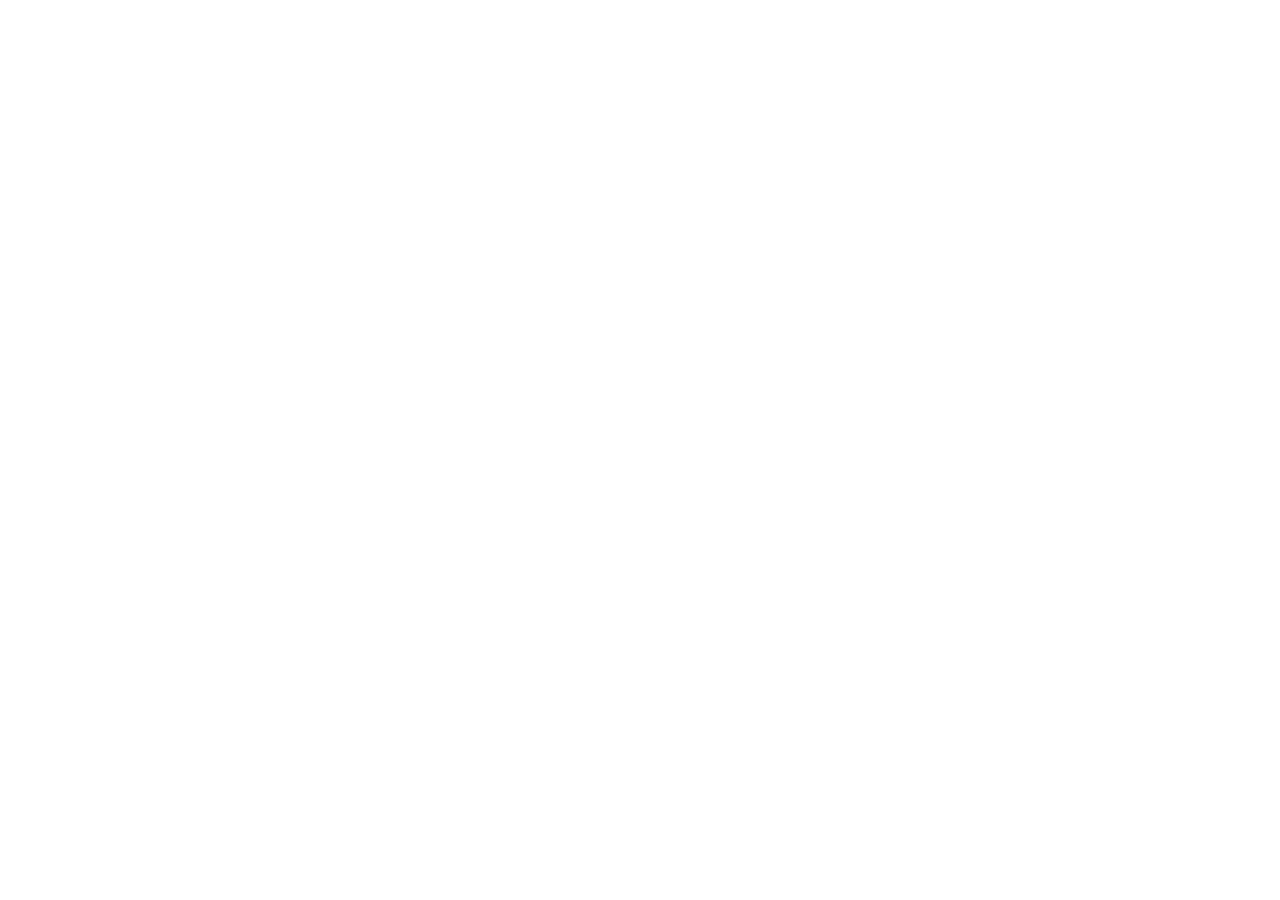
==== commit 24e58b20: "feat: update dev deployment with VisionMissionValues" ====
--- a/dev/index.html
+++ b/dev/index.html
@@ -19,16 +19,17 @@
       gtag('config', 'G-RBRDSWH9CH');
     </script>
     <meta charset="UTF-8" />
-    <link rel="icon" type="image/svg+xml" href="/dev/favicon.svg">
+    <link rel="icon" type="image/svg+xml" href="/favicon.svg">
     <meta name="viewport" content="width=device-width, initial-scale=1.0" />
     <link rel="preconnect" href="https://fonts.googleapis.com">
     <link rel="preconnect" href="https://fonts.gstatic.com" crossorigin>
     <link href="https://fonts.googleapis.com/css2?family=Archivo+Black&family=Montserrat:wght@400;500;600;700&family=Poppins:ital,wght@0,400;0,500;1,400;1,500&display=swap" rel="stylesheet">
     <title>The North Center for Enterprise</title>
-    <script type="module" crossorigin src="/dev/assets/index-DVdIvJou.js"></script>
-    <link rel="stylesheet" crossorigin href="/dev/assets/index-Bg9-S5tH.css">
+    <script type="module" crossorigin src="/assets/index-1c-Y14nL.js"></script>
+    <link rel="stylesheet" crossorigin href="/assets/index-CaUnq5KI.css">
   </head>
   <body>
+    <!-- DIAGNOSTIC_STAMP_VERIFIED_2026 -->
     <div id="root"></div> 
   </body>
--- a/assets/index-CaUnq5KI.css
+++ b/assets/index-CaUnq5KI.css
@@ -0,0 +1 @@
+*,:before,:after{--tw-border-spacing-x: 0;--tw-border-spacing-y: 0;--tw-translate-x: 0;--tw-translate-y: 0;--tw-rotate: 0;--tw-skew-x: 0;--tw-skew-y: 0;--tw-scale-x: 1;--tw-scale-y: 1;--tw-pan-x: ;--tw-pan-y: ;--tw-pinch-zoom: ;--tw-scroll-snap-strictness: proximity;--tw-gradient-from-position: ;--tw-gradient-via-position: ;--tw-gradient-to-position: ;--tw-ordinal: ;--tw-slashed-zero: ;--tw-numeric-figure: ;--tw-numeric-spacing: ;--tw-numeric-fraction: ;--tw-ring-inset: ;--tw-ring-offset-width: 0px;--tw-ring-offset-color: #fff;--tw-ring-color: rgb(59 130 246 / .5);--tw-ring-offset-shadow: 0 0 #0000;--tw-ring-shadow: 0 0 #0000;--tw-shadow: 0 0 #0000;--tw-shadow-colored: 0 0 #0000;--tw-blur: ;--tw-brightness: ;--tw-contrast: ;--tw-grayscale: ;--tw-hue-rotate: ;--tw-invert: ;--tw-saturate: ;--tw-sepia: ;--tw-drop-shadow: ;--tw-backdrop-blur: ;--tw-backdrop-brightness: ;--tw-backdrop-contrast: ;--tw-backdrop-grayscale: ;--tw-backdrop-hue-rotate: ;--tw-backdrop-invert: ;--tw-backdrop-opacity: ;--tw-backdrop-saturate: ;--tw-backdrop-sepia: ;--tw-contain-size: ;--tw-contain-layout: ;--tw-contain-paint: ;--tw-contain-style: }::backdrop{--tw-border-spacing-x: 0;--tw-border-spacing-y: 0;--tw-translate-x: 0;--tw-translate-y: 0;--tw-rotate: 0;--tw-skew-x: 0;--tw-skew-y: 0;--tw-scale-x: 1;--tw-scale-y: 1;--tw-pan-x: ;--tw-pan-y: ;--tw-pinch-zoom: ;--tw-scroll-snap-strictness: proximity;--tw-gradient-from-position: ;--tw-gradient-via-position: ;--tw-gradient-to-position: ;--tw-ordinal: ;--tw-slashed-zero: ;--tw-numeric-figure: ;--tw-numeric-spacing: ;--tw-numeric-fraction: ;--tw-ring-inset: ;--tw-ring-offset-width: 0px;--tw-ring-offset-color: #fff;--tw-ring-color: rgb(59 130 246 / .5);--tw-ring-offset-shadow: 0 0 #0000;--tw-ring-shadow: 0 0 #0000;--tw-shadow: 0 0 #0000;--tw-shadow-colored: 0 0 #0000;--tw-blur: ;--tw-brightness: ;--tw-contrast: ;--tw-grayscale: ;--tw-hue-rotate: ;--tw-invert: ;--tw-saturate: ;--tw-sepia: ;--tw-drop-shadow: ;--tw-backdrop-blur: ;--tw-backdrop-brightness: ;--tw-backdrop-contrast: ;--tw-backdrop-grayscale: ;--tw-backdrop-hue-rotate: ;--tw-backdrop-invert: ;--tw-backdrop-opacity: ;--tw-backdrop-saturate: ;--tw-backdrop-sepia: ;--tw-contain-size: ;--tw-contain-layout: ;--tw-contain-paint: ;--tw-contain-style: }*,:before,:after{box-sizing:border-box;border-width:0;border-style:solid;border-color:#e5e7eb}:before,:after{--tw-content: ""}html,:host{line-height:1.5;-webkit-text-size-adjust:100%;-moz-tab-size:4;-o-tab-size:4;tab-size:4;font-family:ui-sans-serif,system-ui,sans-serif,"Apple Color Emoji","Segoe UI Emoji",Segoe UI Symbol,"Noto Color Emoji";font-feature-settings:normal;font-variation-settings:normal;-webkit-tap-highlight-color:transparent}body{margin:0;line-height:inherit}hr{height:0;color:inherit;border-top-width:1px}abbr:where([title]){-webkit-text-decoration:underline dotted;text-decoration:underline dotted}h1,h2,h3,h4,h5,h6{font-size:inherit;font-weight:inherit}a{color:inherit;text-decoration:inherit}b,strong{font-weight:bolder}code,kbd,samp,pre{font-family:ui-monospace,SFMono-Regular,Menlo,Monaco,Consolas,Liberation Mono,Courier New,monospace;font-feature-settings:normal;font-variation-settings:normal;font-size:1em}small{font-size:80%}sub,sup{font-size:75%;line-height:0;position:relative;vertical-align:baseline}sub{bottom:-.25em}sup{top:-.5em}table{text-indent:0;border-color:inherit;border-collapse:collapse}button,input,optgroup,select,textarea{font-family:inherit;font-feature-settings:inherit;font-variation-settings:inherit;font-size:100%;font-weight:inherit;line-height:inherit;letter-spacing:inherit;color:inherit;margin:0;padding:0}button,select{text-transform:none}button,input:where([type=button]),input:where([type=reset]),input:where([type=submit]){-webkit-appearance:button;background-color:transparent;background-image:none}:-moz-focusring{outline:auto}:-moz-ui-invalid{box-shadow:none}progress{vertical-align:baseline}::-webkit-inner-spin-button,::-webkit-outer-spin-button{height:auto}[type=search]{-webkit-appearance:textfield;outline-offset:-2px}::-webkit-search-decoration{-webkit-appearance:none}::-webkit-file-upload-button{-webkit-appearance:button;font:inherit}summary{display:list-item}blockquote,dl,dd,h1,h2,h3,h4,h5,h6,hr,figure,p,pre{margin:0}fieldset{margin:0;padding:0}legend{padding:0}ol,ul,menu{list-style:none;margin:0;padding:0}dialog{padding:0}textarea{resize:vertical}input::-moz-placeholder,textarea::-moz-placeholder{opacity:1;color:#9ca3af}input::placeholder,textarea::placeholder{opacity:1;color:#9ca3af}button,[role=button]{cursor:pointer}:disabled{cursor:default}img,svg,video,canvas,audio,iframe,embed,object{display:block;vertical-align:middle}img,video{max-width:100%;height:auto}[hidden]:where(:not([hidden=until-found])){display:none}html{scroll-behavior:smooth;scroll-padding-top:80px}:root{color:#000;background-color:#fff;font-synthesis:none;text-rendering:optimizeLegibility;-webkit-font-smoothing:antialiased;-moz-osx-font-smoothing:grayscale}body{font-family:Montserrat,sans-serif;line-height:1.6;font-size:16px;color:#000;margin:0;min-width:320px;min-height:100vh}h1,h2,h3{font-family:Archivo Black,sans-serif;font-weight:700;line-height:1.1;color:#000}h4,h5,h6{font-family:Poppins,sans-serif;color:#000}a{font-weight:500;color:#1d348a;text-decoration:inherit}a:hover{color:#1a2e7a}button{font-family:Montserrat,sans-serif;font-size:16px;font-weight:600}.btn-animate{display:inline-flex;cursor:pointer;align-items:center;justify-content:center;border-radius:.75rem;border-style:none;--tw-bg-opacity: 1;background-color:rgb(29 52 138 / var(--tw-bg-opacity, 1));font-family:Archivo Black,sans-serif;text-transform:uppercase;letter-spacing:.025em;--tw-text-opacity: 1;color:rgb(255 255 255 / var(--tw-text-opacity, 1));box-sizing:border-box;min-width:220px;padding:14px 28px;--btn-scale: 1;transform:scale(var(--btn-scale)) translateZ(0);transition:transform .2s cubic-bezier(.4,0,.2,1),box-shadow .2s ease,background-color .2s ease;will-change:transform}.btn-animate:hover{--tw-bg-opacity: 1;background-color:rgb(26 46 122 / var(--tw-bg-opacity, 1));--btn-scale: 1.03;box-shadow:0 10px 20px #1800ad26}.btn-animate:active{--btn-scale: .97;box-shadow:0 4px 10px #1800ad1a}.btn-animate-white{display:inline-flex;cursor:pointer;align-items:center;justify-content:center;border-radius:.75rem;border-style:none;--tw-bg-opacity: 1;background-color:rgb(255 255 255 / var(--tw-bg-opacity, 1));font-family:Archivo Black,sans-serif;text-transform:uppercase;letter-spacing:.025em;--tw-text-opacity: 1;color:rgb(29 52 138 / var(--tw-text-opacity, 1));box-sizing:border-box;min-width:220px;padding:14px 28px;--btn-scale: 1;transform:scale(var(--btn-scale)) translateZ(0);transition:transform .2s cubic-bezier(.4,0,.2,1),box-shadow .2s ease,background-color .2s ease;will-change:transform}.btn-animate-white:hover{background-color:#fffffff2;--btn-scale: 1.03;box-shadow:0 10px 20px #0000001a}.btn-animate-white:active{--btn-scale: .97;box-shadow:0 4px 10px #0000000d}.btn-animate-outline{display:inline-flex;cursor:pointer;align-items:center;justify-content:center;border-radius:.75rem;border-width:1px;--tw-border-opacity: 1;border-color:rgb(255 255 255 / var(--tw-border-opacity, 1));background-color:transparent;font-family:Archivo Black,sans-serif;text-transform:uppercase;letter-spacing:.025em;--tw-text-opacity: 1;color:rgb(255 255 255 / var(--tw-text-opacity, 1));box-sizing:border-box;min-width:220px;padding:14px 28px;--btn-scale: 1;transform:scale(var(--btn-scale)) translateZ(0);transition:transform .2s cubic-bezier(.4,0,.2,1),box-shadow .2s ease,background-color .2s ease;will-change:transform}.btn-animate-outline:hover{background-color:#ffffff1a;--btn-scale: 1.03;box-shadow:0 10px 20px #0000001a}.btn-animate-outline:active{--btn-scale: .97;box-shadow:0 4px 10px #0000000d}.pointer-events-none{pointer-events:none}.visible{visibility:visible}.invisible{visibility:hidden}.fixed{position:fixed}.absolute{position:absolute}.relative{position:relative}.sticky{position:sticky}.inset-0{top:0;right:0;bottom:0;left:0}.inset-x-0{left:0;right:0}.-bottom-1{bottom:-.25rem}.-right-2{right:-.5rem}.-top-2{top:-.5rem}.bottom-0{bottom:0}.bottom-2{bottom:.5rem}.left-0{left:0}.left-1\/2{left:50%}.left-\[124px\]{left:124px}.left-\[745px\]{left:745px}.right-0{right:0}.right-8{right:2rem}.right-\[23px\]{right:23px}.top-0{top:0}.top-16{top:4rem}.top-24{top:6rem}.top-\[116px\]{top:116px}.top-full{top:100%}.z-0{z-index:0}.z-10{z-index:10}.z-20{z-index:20}.z-40{z-index:40}.z-50{z-index:50}.col-span-1{grid-column:span 1 / span 1}.mx-auto{margin-left:auto;margin-right:auto}.my-12{margin-top:3rem;margin-bottom:3rem}.my-16{margin-top:4rem;margin-bottom:4rem}.my-5{margin-top:1.25rem;margin-bottom:1.25rem}.mb-10{margin-bottom:2.5rem}.mb-12{margin-bottom:3rem}.mb-16{margin-bottom:4rem}.mb-2{margin-bottom:.5rem}.mb-20{margin-bottom:5rem}.mb-24{margin-bottom:6rem}.mb-3{margin-bottom:.75rem}.mb-4{margin-bottom:1rem}.mb-6{margin-bottom:1.5rem}.mb-8{margin-bottom:2rem}.mb-\[60px\]{margin-bottom:60px}.ml-2{margin-left:.5rem}.mr-2{margin-right:.5rem}.mr-3{margin-right:.75rem}.mt-0{margin-top:0}.mt-0\.5{margin-top:.125rem}.mt-12{margin-top:3rem}.mt-2\.5{margin-top:.625rem}.mt-24{margin-top:6rem}.mt-4{margin-top:1rem}.mt-6{margin-top:1.5rem}.mt-8{margin-top:2rem}.mt-auto{margin-top:auto}.block{display:block}.inline-block{display:inline-block}.flex{display:flex}.inline-flex{display:inline-flex}.grid{display:grid}.hidden{display:none}.h-0\.5{height:.125rem}.h-1{height:.25rem}.h-1\.5{height:.375rem}.h-10{height:2.5rem}.h-12{height:3rem}.h-14{height:3.5rem}.h-16{height:4rem}.h-2{height:.5rem}.h-24{height:6rem}.h-32{height:8rem}.h-4{height:1rem}.h-5{height:1.25rem}.h-6{height:1.5rem}.h-8{height:2rem}.h-\[450px\]{height:450px}.h-\[4px\]{height:4px}.h-\[500vh\]{height:500vh}.h-\[60px\]{height:60px}.h-auto{height:auto}.h-full{height:100%}.h-screen{height:100vh}.max-h-0{max-height:0px}.max-h-40{max-height:10rem}.max-h-\[500px\]{max-height:500px}.max-h-\[800px\]{max-height:800px}.max-h-\[calc\(100vh-64px\)\]{max-height:calc(100vh - 64px)}.min-h-\[100dvh\]{min-height:100dvh}.min-h-\[400px\]{min-height:400px}.min-h-\[50vh\]{min-height:50vh}.min-h-screen{min-height:100vh}.w-0{width:0px}.w-1\.5{width:.375rem}.w-10{width:2.5rem}.w-16{width:4rem}.w-2{width:.5rem}.w-20{width:5rem}.w-24{width:6rem}.w-4{width:1rem}.w-5{width:1.25rem}.w-6{width:1.5rem}.w-64{width:16rem}.w-8{width:2rem}.w-\[125\%\]{width:125%}.w-\[50\%\]{width:50%}.w-\[90\%\]{width:90%}.w-\[92\%\]{width:92%}.w-auto{width:auto}.w-full{width:100%}.\!min-w-\[180px\]{min-width:180px!important}.max-w-2xl{max-width:42rem}.max-w-3xl{max-width:48rem}.max-w-4xl{max-width:56rem}.max-w-5xl{max-width:64rem}.max-w-6xl{max-width:72rem}.max-w-7xl{max-width:80rem}.max-w-\[1100px\]{max-width:1100px}.max-w-\[1200px\]{max-width:1200px}.max-w-\[250px\]{max-width:250px}.max-w-\[65ch\]{max-width:65ch}.max-w-\[75ch\]{max-width:75ch}.max-w-\[900px\]{max-width:900px}.max-w-full{max-width:100%}.max-w-lg{max-width:32rem}.max-w-md{max-width:28rem}.max-w-none{max-width:none}.max-w-sm{max-width:24rem}.max-w-xl{max-width:36rem}.flex-1{flex:1 1 0%}.flex-shrink-0,.shrink-0{flex-shrink:0}.flex-grow,.grow{flex-grow:1}.origin-left{transform-origin:left}.-translate-x-1\/2{--tw-translate-x: -50%;transform:translate(var(--tw-translate-x),var(--tw-translate-y)) rotate(var(--tw-rotate)) skew(var(--tw-skew-x)) skewY(var(--tw-skew-y)) scaleX(var(--tw-scale-x)) scaleY(var(--tw-scale-y))}.-translate-y-2{--tw-translate-y: -.5rem;transform:translate(var(--tw-translate-x),var(--tw-translate-y)) rotate(var(--tw-rotate)) skew(var(--tw-skew-x)) skewY(var(--tw-skew-y)) scaleX(var(--tw-scale-x)) scaleY(var(--tw-scale-y))}.-translate-y-8{--tw-translate-y: -2rem;transform:translate(var(--tw-translate-x),var(--tw-translate-y)) rotate(var(--tw-rotate)) skew(var(--tw-skew-x)) skewY(var(--tw-skew-y)) scaleX(var(--tw-scale-x)) scaleY(var(--tw-scale-y))}.translate-y-0{--tw-translate-y: 0px;transform:translate(var(--tw-translate-x),var(--tw-translate-y)) rotate(var(--tw-rotate)) skew(var(--tw-skew-x)) skewY(var(--tw-skew-y)) scaleX(var(--tw-scale-x)) scaleY(var(--tw-scale-y))}.translate-y-\[50\%\]{--tw-translate-y: 50%;transform:translate(var(--tw-translate-x),var(--tw-translate-y)) rotate(var(--tw-rotate)) skew(var(--tw-skew-x)) skewY(var(--tw-skew-y)) scaleX(var(--tw-scale-x)) scaleY(var(--tw-scale-y))}.rotate-0{--tw-rotate: 0deg;transform:translate(var(--tw-translate-x),var(--tw-translate-y)) rotate(var(--tw-rotate)) skew(var(--tw-skew-x)) skewY(var(--tw-skew-y)) scaleX(var(--tw-scale-x)) scaleY(var(--tw-scale-y))}.rotate-180{--tw-rotate: 180deg;transform:translate(var(--tw-translate-x),var(--tw-translate-y)) rotate(var(--tw-rotate)) skew(var(--tw-skew-x)) skewY(var(--tw-skew-y)) scaleX(var(--tw-scale-x)) scaleY(var(--tw-scale-y))}.rotate-90{--tw-rotate: 90deg;transform:translate(var(--tw-translate-x),var(--tw-translate-y)) rotate(var(--tw-rotate)) skew(var(--tw-skew-x)) skewY(var(--tw-skew-y)) scaleX(var(--tw-scale-x)) scaleY(var(--tw-scale-y))}.scale-100{--tw-scale-x: 1;--tw-scale-y: 1;transform:translate(var(--tw-translate-x),var(--tw-translate-y)) rotate(var(--tw-rotate)) skew(var(--tw-skew-x)) skewY(var(--tw-skew-y)) scaleX(var(--tw-scale-x)) scaleY(var(--tw-scale-y))}.scale-50{--tw-scale-x: .5;--tw-scale-y: .5;transform:translate(var(--tw-translate-x),var(--tw-translate-y)) rotate(var(--tw-rotate)) skew(var(--tw-skew-x)) skewY(var(--tw-skew-y)) scaleX(var(--tw-scale-x)) scaleY(var(--tw-scale-y))}.scale-75{--tw-scale-x: .75;--tw-scale-y: .75;transform:translate(var(--tw-translate-x),var(--tw-translate-y)) rotate(var(--tw-rotate)) skew(var(--tw-skew-x)) skewY(var(--tw-skew-y)) scaleX(var(--tw-scale-x)) scaleY(var(--tw-scale-y))}.scale-x-0{--tw-scale-x: 0;transform:translate(var(--tw-translate-x),var(--tw-translate-y)) rotate(var(--tw-rotate)) skew(var(--tw-skew-x)) skewY(var(--tw-skew-y)) scaleX(var(--tw-scale-x)) scaleY(var(--tw-scale-y))}.scale-x-100{--tw-scale-x: 1;transform:translate(var(--tw-translate-x),var(--tw-translate-y)) rotate(var(--tw-rotate)) skew(var(--tw-skew-x)) skewY(var(--tw-skew-y)) scaleX(var(--tw-scale-x)) scaleY(var(--tw-scale-y))}.transform{transform:translate(var(--tw-translate-x),var(--tw-translate-y)) rotate(var(--tw-rotate)) skew(var(--tw-skew-x)) skewY(var(--tw-skew-y)) scaleX(var(--tw-scale-x)) scaleY(var(--tw-scale-y))}.transform-gpu{transform:translate3d(var(--tw-translate-x),var(--tw-translate-y),0) rotate(var(--tw-rotate)) skew(var(--tw-skew-x)) skewY(var(--tw-skew-y)) scaleX(var(--tw-scale-x)) scaleY(var(--tw-scale-y))}.scroll-mt-24{scroll-margin-top:6rem}.list-disc{list-style-type:disc}.grid-cols-1{grid-template-columns:repeat(1,minmax(0,1fr))}.grid-cols-2{grid-template-columns:repeat(2,minmax(0,1fr))}.flex-row{flex-direction:row}.flex-col{flex-direction:column}.items-start{align-items:flex-start}.items-center{align-items:center}.justify-start{justify-content:flex-start}.justify-center{justify-content:center}.justify-between{justify-content:space-between}.gap-1{gap:.25rem}.gap-12{gap:3rem}.gap-16{gap:4rem}.gap-2{gap:.5rem}.gap-3{gap:.75rem}.gap-4{gap:1rem}.gap-6{gap:1.5rem}.gap-8{gap:2rem}.gap-x-12{-moz-column-gap:3rem;column-gap:3rem}.gap-y-8{row-gap:2rem}.space-x-6>:not([hidden])~:not([hidden]){--tw-space-x-reverse: 0;margin-right:calc(1.5rem * var(--tw-space-x-reverse));margin-left:calc(1.5rem * calc(1 - var(--tw-space-x-reverse)))}.space-y-12>:not([hidden])~:not([hidden]){--tw-space-y-reverse: 0;margin-top:calc(3rem * calc(1 - var(--tw-space-y-reverse)));margin-bottom:calc(3rem * var(--tw-space-y-reverse))}.space-y-2>:not([hidden])~:not([hidden]){--tw-space-y-reverse: 0;margin-top:calc(.5rem * calc(1 - var(--tw-space-y-reverse)));margin-bottom:calc(.5rem * var(--tw-space-y-reverse))}.space-y-3>:not([hidden])~:not([hidden]){--tw-space-y-reverse: 0;margin-top:calc(.75rem * calc(1 - var(--tw-space-y-reverse)));margin-bottom:calc(.75rem * var(--tw-space-y-reverse))}.space-y-4>:not([hidden])~:not([hidden]){--tw-space-y-reverse: 0;margin-top:calc(1rem * calc(1 - var(--tw-space-y-reverse)));margin-bottom:calc(1rem * var(--tw-space-y-reverse))}.space-y-6>:not([hidden])~:not([hidden]){--tw-space-y-reverse: 0;margin-top:calc(1.5rem * calc(1 - var(--tw-space-y-reverse)));margin-bottom:calc(1.5rem * var(--tw-space-y-reverse))}.space-y-8>:not([hidden])~:not([hidden]){--tw-space-y-reverse: 0;margin-top:calc(2rem * calc(1 - var(--tw-space-y-reverse)));margin-bottom:calc(2rem * var(--tw-space-y-reverse))}.overflow-hidden{overflow:hidden}.overflow-y-auto{overflow-y:auto}.whitespace-nowrap{white-space:nowrap}.rounded-2xl{border-radius:1rem}.rounded-3xl{border-radius:1.5rem}.rounded-\[24px\]{border-radius:24px}.rounded-\[2rem\]{border-radius:2rem}.rounded-\[32px\]{border-radius:32px}.rounded-full{border-radius:9999px}.rounded-none{border-radius:0}.rounded-xl{border-radius:.75rem}.border{border-width:1px}.border-2{border-width:2px}.border-4{border-width:4px}.border-b{border-bottom-width:1px}.border-l-2{border-left-width:2px}.border-l-4{border-left-width:4px}.border-t{border-top-width:1px}.border-dashed{border-style:dashed}.border-\[\#1d348a\]{--tw-border-opacity: 1;border-color:rgb(29 52 138 / var(--tw-border-opacity, 1))}.border-\[\#1d348a\]\/10{border-color:#1d348a1a}.border-\[\#D4AF37\]{--tw-border-opacity: 1;border-color:rgb(212 175 55 / var(--tw-border-opacity, 1))}.border-gray-100{--tw-border-opacity: 1;border-color:rgb(243 244 246 / var(--tw-border-opacity, 1))}.border-stone-100{--tw-border-opacity: 1;border-color:rgb(245 245 244 / var(--tw-border-opacity, 1))}.border-stone-200{--tw-border-opacity: 1;border-color:rgb(231 229 228 / var(--tw-border-opacity, 1))}.border-white{--tw-border-opacity: 1;border-color:rgb(255 255 255 / var(--tw-border-opacity, 1))}.border-white\/10{border-color:#ffffff1a}.border-white\/20{border-color:#fff3}.border-white\/30{border-color:#ffffff4d}.\!bg-white{--tw-bg-opacity: 1 !important;background-color:rgb(255 255 255 / var(--tw-bg-opacity, 1))!important}.bg-\[\#162768\]{--tw-bg-opacity: 1;background-color:rgb(22 39 104 / var(--tw-bg-opacity, 1))}.bg-\[\#162768\]\/10{background-color:#1627681a}.bg-\[\#1a2e7a\]{--tw-bg-opacity: 1;background-color:rgb(26 46 122 / var(--tw-bg-opacity, 1))}.bg-\[\#1d348a\]{--tw-bg-opacity: 1;background-color:rgb(29 52 138 / var(--tw-bg-opacity, 1))}.bg-\[\#1d348a\]\/30{background-color:#1d348a4d}.bg-\[\#1d348a\]\/5{background-color:#1d348a0d}.bg-gray-50{--tw-bg-opacity: 1;background-color:rgb(249 250 251 / var(--tw-bg-opacity, 1))}.bg-stone-50{--tw-bg-opacity: 1;background-color:rgb(250 250 249 / var(--tw-bg-opacity, 1))}.bg-stone-50\/50{background-color:#fafaf980}.bg-transparent{background-color:transparent}.bg-white{--tw-bg-opacity: 1;background-color:rgb(255 255 255 / var(--tw-bg-opacity, 1))}.bg-white\/10{background-color:#ffffff1a}.bg-white\/95{background-color:#fffffff2}.bg-\[radial-gradient\(circle_at_center\,rgba\(255\,255\,255\,0\.05\)_0\%\,transparent_70\%\)\]{background-image:radial-gradient(circle at center,rgba(255,255,255,.05) 0%,transparent 70%)}.object-contain{-o-object-fit:contain;object-fit:contain}.object-cover{-o-object-fit:cover;object-fit:cover}.p-1\.5{padding:.375rem}.p-10{padding:2.5rem}.p-2{padding:.5rem}.p-4{padding:1rem}.p-6{padding:1.5rem}.p-8{padding:2rem}.px-2{padding-left:.5rem;padding-right:.5rem}.px-3{padding-left:.75rem;padding-right:.75rem}.px-4{padding-left:1rem;padding-right:1rem}.px-5{padding-left:1.25rem;padding-right:1.25rem}.px-6{padding-left:1.5rem;padding-right:1.5rem}.px-8{padding-left:2rem;padding-right:2rem}.py-1\.5{padding-top:.375rem;padding-bottom:.375rem}.py-12{padding-top:3rem;padding-bottom:3rem}.py-16{padding-top:4rem;padding-bottom:4rem}.py-2{padding-top:.5rem;padding-bottom:.5rem}.py-20{padding-top:5rem;padding-bottom:5rem}.py-24{padding-top:6rem;padding-bottom:6rem}.py-3{padding-top:.75rem;padding-bottom:.75rem}.py-4{padding-top:1rem;padding-bottom:1rem}.py-6{padding-top:1.5rem;padding-bottom:1.5rem}.py-8{padding-top:2rem;padding-bottom:2rem}.py-\[100px\]{padding-top:100px;padding-bottom:100px}.py-\[120px\]{padding-top:120px;padding-bottom:120px}.pb-12{padding-bottom:3rem}.pb-2{padding-bottom:.5rem}.pb-20{padding-bottom:5rem}.pb-32{padding-bottom:8rem}.pb-4{padding-bottom:1rem}.pb-8{padding-bottom:2rem}.pl-10{padding-left:2.5rem}.pl-12{padding-left:3rem}.pl-16{padding-left:4rem}.pl-4{padding-left:1rem}.pl-6{padding-left:1.5rem}.pl-8{padding-left:2rem}.pt-16{padding-top:4rem}.pt-20{padding-top:5rem}.pt-32{padding-top:8rem}.pt-4{padding-top:1rem}.pt-6{padding-top:1.5rem}.pt-8{padding-top:2rem}.text-left{text-align:left}.text-center{text-align:center}.text-right{text-align:right}.text-justify{text-align:justify}.font-\[\'Archivo_Black\'\]{font-family:Archivo Black}.font-archivo-black{font-family:Archivo Black,sans-serif}.font-montserrat{font-family:Montserrat,sans-serif}.font-poppins{font-family:Poppins,sans-serif}.font-sans{font-family:ui-sans-serif,system-ui,sans-serif,"Apple Color Emoji","Segoe UI Emoji",Segoe UI Symbol,"Noto Color Emoji"}.text-2xl{font-size:1.5rem;line-height:2rem}.text-3xl{font-size:1.875rem;line-height:2.25rem}.text-4xl{font-size:2.25rem;line-height:2.5rem}.text-5xl{font-size:3rem;line-height:1}.text-6xl{font-size:3.75rem;line-height:1}.text-\[10px\]{font-size:10px}.text-base{font-size:1rem;line-height:1.5rem}.text-lg{font-size:1.125rem;line-height:1.75rem}.text-sm{font-size:.875rem;line-height:1.25rem}.text-xl{font-size:1.25rem;line-height:1.75rem}.text-xs{font-size:.75rem;line-height:1rem}.font-black{font-weight:900}.font-bold{font-weight:700}.font-extrabold{font-weight:800}.font-light{font-weight:300}.font-medium{font-weight:500}.font-normal{font-weight:400}.font-semibold{font-weight:600}.uppercase{text-transform:uppercase}.italic{font-style:italic}.not-italic{font-style:normal}.leading-\[0\.9\]{line-height:.9}.leading-\[1\.1\]{line-height:1.1}.leading-none{line-height:1}.leading-relaxed{line-height:1.625}.leading-snug{line-height:1.375}.leading-tight{line-height:1.25}.tracking-tight{letter-spacing:-.025em}.tracking-tighter{letter-spacing:-.05em}.tracking-wide{letter-spacing:.025em}.tracking-wider{letter-spacing:.05em}.tracking-widest{letter-spacing:.1em}.\!text-\[\#162768\]{--tw-text-opacity: 1 !important;color:rgb(22 39 104 / var(--tw-text-opacity, 1))!important}.text-\[\#162768\]{--tw-text-opacity: 1;color:rgb(22 39 104 / var(--tw-text-opacity, 1))}.text-\[\#1d348a\]{--tw-text-opacity: 1;color:rgb(29 52 138 / var(--tw-text-opacity, 1))}.text-black{--tw-text-opacity: 1;color:rgb(0 0 0 / var(--tw-text-opacity, 1))}.text-gray-400{--tw-text-opacity: 1;color:rgb(156 163 175 / var(--tw-text-opacity, 1))}.text-gray-500{--tw-text-opacity: 1;color:rgb(107 114 128 / var(--tw-text-opacity, 1))}.text-gray-600{--tw-text-opacity: 1;color:rgb(75 85 99 / var(--tw-text-opacity, 1))}.text-gray-700{--tw-text-opacity: 1;color:rgb(55 65 81 / var(--tw-text-opacity, 1))}.text-gray-900{--tw-text-opacity: 1;color:rgb(17 24 39 / var(--tw-text-opacity, 1))}.text-stone-200{--tw-text-opacity: 1;color:rgb(231 229 228 / var(--tw-text-opacity, 1))}.text-stone-400{--tw-text-opacity: 1;color:rgb(168 162 158 / var(--tw-text-opacity, 1))}.text-stone-500{--tw-text-opacity: 1;color:rgb(120 113 108 / var(--tw-text-opacity, 1))}.text-stone-600{--tw-text-opacity: 1;color:rgb(87 83 78 / var(--tw-text-opacity, 1))}.text-stone-700{--tw-text-opacity: 1;color:rgb(68 64 60 / var(--tw-text-opacity, 1))}.text-white{--tw-text-opacity: 1;color:rgb(255 255 255 / var(--tw-text-opacity, 1))}.text-white\/50{color:#ffffff80}.text-white\/60{color:#fff9}.text-white\/70{color:#ffffffb3}.text-white\/80{color:#fffc}.text-white\/90{color:#ffffffe6}.underline{text-decoration-line:underline}.antialiased{-webkit-font-smoothing:antialiased;-moz-osx-font-smoothing:grayscale}.opacity-0{opacity:0}.opacity-100{opacity:1}.opacity-60{opacity:.6}.shadow-2xl{--tw-shadow: 0 25px 50px -12px rgb(0 0 0 / .25);--tw-shadow-colored: 0 25px 50px -12px var(--tw-shadow-color);box-shadow:var(--tw-ring-offset-shadow, 0 0 #0000),var(--tw-ring-shadow, 0 0 #0000),var(--tw-shadow)}.shadow-\[0_10px_30px_rgba\(24\,0\,173\,0\.1\)\]{--tw-shadow: 0 10px 30px rgba(24,0,173,.1);--tw-shadow-colored: 0 10px 30px var(--tw-shadow-color);box-shadow:var(--tw-ring-offset-shadow, 0 0 #0000),var(--tw-ring-shadow, 0 0 #0000),var(--tw-shadow)}.shadow-inner{--tw-shadow: inset 0 2px 4px 0 rgb(0 0 0 / .05);--tw-shadow-colored: inset 0 2px 4px 0 var(--tw-shadow-color);box-shadow:var(--tw-ring-offset-shadow, 0 0 #0000),var(--tw-ring-shadow, 0 0 #0000),var(--tw-shadow)}.shadow-lg{--tw-shadow: 0 10px 15px -3px rgb(0 0 0 / .1), 0 4px 6px -4px rgb(0 0 0 / .1);--tw-shadow-colored: 0 10px 15px -3px var(--tw-shadow-color), 0 4px 6px -4px var(--tw-shadow-color);box-shadow:var(--tw-ring-offset-shadow, 0 0 #0000),var(--tw-ring-shadow, 0 0 #0000),var(--tw-shadow)}.shadow-md{--tw-shadow: 0 4px 6px -1px rgb(0 0 0 / .1), 0 2px 4px -2px rgb(0 0 0 / .1);--tw-shadow-colored: 0 4px 6px -1px var(--tw-shadow-color), 0 2px 4px -2px var(--tw-shadow-color);box-shadow:var(--tw-ring-offset-shadow, 0 0 #0000),var(--tw-ring-shadow, 0 0 #0000),var(--tw-shadow)}.shadow-sm{--tw-shadow: 0 1px 2px 0 rgb(0 0 0 / .05);--tw-shadow-colored: 0 1px 2px 0 var(--tw-shadow-color);box-shadow:var(--tw-ring-offset-shadow, 0 0 #0000),var(--tw-ring-shadow, 0 0 #0000),var(--tw-shadow)}.shadow-xl{--tw-shadow: 0 20px 25px -5px rgb(0 0 0 / .1), 0 8px 10px -6px rgb(0 0 0 / .1);--tw-shadow-colored: 0 20px 25px -5px var(--tw-shadow-color), 0 8px 10px -6px var(--tw-shadow-color);box-shadow:var(--tw-ring-offset-shadow, 0 0 #0000),var(--tw-ring-shadow, 0 0 #0000),var(--tw-shadow)}.outline-none{outline:2px solid transparent;outline-offset:2px}.drop-shadow-2xl{--tw-drop-shadow: drop-shadow(0 25px 25px rgb(0 0 0 / .15));filter:var(--tw-blur) var(--tw-brightness) var(--tw-contrast) var(--tw-grayscale) var(--tw-hue-rotate) var(--tw-invert) var(--tw-saturate) var(--tw-sepia) var(--tw-drop-shadow)}.drop-shadow-\[0_35px_35px_rgba\(0\,0\,0\,0\.25\)\]{--tw-drop-shadow: drop-shadow(0 35px 35px rgba(0,0,0,.25));filter:var(--tw-blur) var(--tw-brightness) var(--tw-contrast) var(--tw-grayscale) var(--tw-hue-rotate) var(--tw-invert) var(--tw-saturate) var(--tw-sepia) var(--tw-drop-shadow)}.filter{filter:var(--tw-blur) var(--tw-brightness) var(--tw-contrast) var(--tw-grayscale) var(--tw-hue-rotate) var(--tw-invert) var(--tw-saturate) var(--tw-sepia) var(--tw-drop-shadow)}.backdrop-blur-md{--tw-backdrop-blur: blur(12px);-webkit-backdrop-filter:var(--tw-backdrop-blur) var(--tw-backdrop-brightness) var(--tw-backdrop-contrast) var(--tw-backdrop-grayscale) var(--tw-backdrop-hue-rotate) var(--tw-backdrop-invert) var(--tw-backdrop-opacity) var(--tw-backdrop-saturate) var(--tw-backdrop-sepia);backdrop-filter:var(--tw-backdrop-blur) var(--tw-backdrop-brightness) var(--tw-backdrop-contrast) var(--tw-backdrop-grayscale) var(--tw-backdrop-hue-rotate) var(--tw-backdrop-invert) var(--tw-backdrop-opacity) var(--tw-backdrop-saturate) var(--tw-backdrop-sepia)}.backdrop-blur-xl{--tw-backdrop-blur: blur(24px);-webkit-backdrop-filter:var(--tw-backdrop-blur) var(--tw-backdrop-brightness) var(--tw-backdrop-contrast) var(--tw-backdrop-grayscale) var(--tw-backdrop-hue-rotate) var(--tw-backdrop-invert) var(--tw-backdrop-opacity) var(--tw-backdrop-saturate) var(--tw-backdrop-sepia);backdrop-filter:var(--tw-backdrop-blur) var(--tw-backdrop-brightness) var(--tw-backdrop-contrast) var(--tw-backdrop-grayscale) var(--tw-backdrop-hue-rotate) var(--tw-backdrop-invert) var(--tw-backdrop-opacity) var(--tw-backdrop-saturate) var(--tw-backdrop-sepia)}.transition-all{transition-property:all;transition-timing-function:cubic-bezier(.4,0,.2,1);transition-duration:.15s}.transition-colors{transition-property:color,background-color,border-color,text-decoration-color,fill,stroke;transition-timing-function:cubic-bezier(.4,0,.2,1);transition-duration:.15s}.transition-transform{transition-property:transform;transition-timing-function:cubic-bezier(.4,0,.2,1);transition-duration:.15s}.duration-150{transition-duration:.15s}.duration-300{transition-duration:.3s}.duration-500{transition-duration:.5s}.duration-700{transition-duration:.7s}.duration-\[1000ms\]{transition-duration:1s}.duration-\[800ms\]{transition-duration:.8s}.ease-\[cubic-bezier\(0\.16\,1\,0\.3\,1\)\]{transition-timing-function:cubic-bezier(.16,1,.3,1)}.ease-in-out{transition-timing-function:cubic-bezier(.4,0,.2,1)}.ease-out{transition-timing-function:cubic-bezier(0,0,.2,1)}.will-change-\[transform\,opacity\]{will-change:transform,opacity}.\[backface-visibility\:hidden\]{backface-visibility:hidden}.\[perspective\:1000px\]{perspective:1000px}.\[transform-style\:preserve-3d\]{transform-style:preserve-3d}.\[transform\:rotateY\(180deg\)\]{transform:rotateY(180deg)}#root{min-height:100vh}.last\:border-0:last-child{border-width:0px}.hover\:scale-105:hover{--tw-scale-x: 1.05;--tw-scale-y: 1.05;transform:translate(var(--tw-translate-x),var(--tw-translate-y)) rotate(var(--tw-rotate)) skew(var(--tw-skew-x)) skewY(var(--tw-skew-y)) scaleX(var(--tw-scale-x)) scaleY(var(--tw-scale-y))}.hover\:scale-110:hover{--tw-scale-x: 1.1;--tw-scale-y: 1.1;transform:translate(var(--tw-translate-x),var(--tw-translate-y)) rotate(var(--tw-rotate)) skew(var(--tw-skew-x)) skewY(var(--tw-skew-y)) scaleX(var(--tw-scale-x)) scaleY(var(--tw-scale-y))}.hover\:\!bg-white\/90:hover{background-color:#ffffffe6!important}.hover\:bg-gray-100:hover{--tw-bg-opacity: 1;background-color:rgb(243 244 246 / var(--tw-bg-opacity, 1))}.hover\:bg-stone-50:hover{--tw-bg-opacity: 1;background-color:rgb(250 250 249 / var(--tw-bg-opacity, 1))}.hover\:bg-white\/10:hover{background-color:#ffffff1a}.hover\:bg-white\/90:hover{background-color:#ffffffe6}.hover\:text-\[\#1d348a\]:hover{--tw-text-opacity: 1;color:rgb(29 52 138 / var(--tw-text-opacity, 1))}.hover\:text-black:hover{--tw-text-opacity: 1;color:rgb(0 0 0 / var(--tw-text-opacity, 1))}.hover\:text-stone-900:hover{--tw-text-opacity: 1;color:rgb(28 25 23 / var(--tw-text-opacity, 1))}.hover\:text-white\/80:hover{color:#fffc}.hover\:opacity-80:hover{opacity:.8}.hover\:shadow-xl:hover{--tw-shadow: 0 20px 25px -5px rgb(0 0 0 / .1), 0 8px 10px -6px rgb(0 0 0 / .1);--tw-shadow-colored: 0 20px 25px -5px var(--tw-shadow-color), 0 8px 10px -6px var(--tw-shadow-color);box-shadow:var(--tw-ring-offset-shadow, 0 0 #0000),var(--tw-ring-shadow, 0 0 #0000),var(--tw-shadow)}.active\:scale-105:active{--tw-scale-x: 1.05;--tw-scale-y: 1.05;transform:translate(var(--tw-translate-x),var(--tw-translate-y)) rotate(var(--tw-rotate)) skew(var(--tw-skew-x)) skewY(var(--tw-skew-y)) scaleX(var(--tw-scale-x)) scaleY(var(--tw-scale-y))}.group:hover .group-hover\:-translate-x-1{--tw-translate-x: -.25rem;transform:translate(var(--tw-translate-x),var(--tw-translate-y)) rotate(var(--tw-rotate)) skew(var(--tw-skew-x)) skewY(var(--tw-skew-y)) scaleX(var(--tw-scale-x)) scaleY(var(--tw-scale-y))}.group:hover .group-hover\:translate-x-1{--tw-translate-x: .25rem;transform:translate(var(--tw-translate-x),var(--tw-translate-y)) rotate(var(--tw-rotate)) skew(var(--tw-skew-x)) skewY(var(--tw-skew-y)) scaleX(var(--tw-scale-x)) scaleY(var(--tw-scale-y))}.group:hover .group-hover\:scale-110{--tw-scale-x: 1.1;--tw-scale-y: 1.1;transform:translate(var(--tw-translate-x),var(--tw-translate-y)) rotate(var(--tw-rotate)) skew(var(--tw-skew-x)) skewY(var(--tw-skew-y)) scaleX(var(--tw-scale-x)) scaleY(var(--tw-scale-y))}.group:hover .group-hover\:gap-4{gap:1rem}.group:hover .group-hover\:\[transform\:rotateY\(180deg\)\]{transform:rotateY(180deg)}@media (min-width: 768px){.md\:left-4{left:1rem}.md\:right-24{right:6rem}.md\:my-10{margin-top:2.5rem;margin-bottom:2.5rem}.md\:mb-10{margin-bottom:2.5rem}.md\:mb-16{margin-bottom:4rem}.md\:mb-24{margin-bottom:6rem}.md\:mb-8{margin-bottom:2rem}.md\:mb-\[40px\]{margin-bottom:40px}.md\:mt-20{margin-top:5rem}.md\:block{display:block}.md\:flex{display:flex}.md\:hidden{display:none}.md\:h-16{height:4rem}.md\:h-40{height:10rem}.md\:min-h-screen{min-height:100vh}.md\:w-16{width:4rem}.md\:w-\[135\%\]{width:135%}.md\:w-\[48\%\]{width:48%}.md\:w-auto{width:auto}.md\:w-full{width:100%}.md\:\!min-w-\[220px\]{min-width:220px!important}.md\:min-w-\[260px\]{min-width:260px}.md\:max-w-2xl{max-width:42rem}.md\:max-w-md{max-width:28rem}.md\:flex-none{flex:none}.md\:grid-cols-2{grid-template-columns:repeat(2,minmax(0,1fr))}.md\:grid-cols-3{grid-template-columns:repeat(3,minmax(0,1fr))}.md\:grid-cols-4{grid-template-columns:repeat(4,minmax(0,1fr))}.md\:flex-row{flex-direction:row}.md\:justify-start{justify-content:flex-start}.md\:justify-end{justify-content:flex-end}.md\:gap-24{gap:6rem}.md\:gap-8{gap:2rem}.md\:space-y-6>:not([hidden])~:not([hidden]){--tw-space-y-reverse: 0;margin-top:calc(1.5rem * calc(1 - var(--tw-space-y-reverse)));margin-bottom:calc(1.5rem * var(--tw-space-y-reverse))}.md\:space-y-8>:not([hidden])~:not([hidden]){--tw-space-y-reverse: 0;margin-top:calc(2rem * calc(1 - var(--tw-space-y-reverse)));margin-bottom:calc(2rem * var(--tw-space-y-reverse))}.md\:p-10{padding:2.5rem}.md\:p-12{padding:3rem}.md\:p-6{padding:1.5rem}.md\:p-8{padding:2rem}.md\:p-\[60px_40px\]{padding:60px 40px}.md\:p-\[80px_20px\]{padding:80px 20px}.md\:px-0{padding-left:0;padding-right:0}.md\:px-16{padding-left:4rem;padding-right:4rem}.md\:px-24{padding-left:6rem;padding-right:6rem}.md\:py-40{padding-top:10rem;padding-bottom:10rem}.md\:pl-20{padding-left:5rem}.md\:pl-24{padding-left:6rem}.md\:text-left{text-align:left}.md\:text-2xl{font-size:1.5rem;line-height:2rem}.md\:text-3xl{font-size:1.875rem;line-height:2.25rem}.md\:text-4xl{font-size:2.25rem;line-height:2.5rem}.md\:text-5xl{font-size:3rem;line-height:1}.md\:text-6xl{font-size:3.75rem;line-height:1}.md\:text-7xl{font-size:4.5rem;line-height:1}.md\:text-base{font-size:1rem;line-height:1.5rem}.md\:text-lg{font-size:1.125rem;line-height:1.75rem}.md\:text-xl{font-size:1.25rem;line-height:1.75rem}}@media (min-width: 1024px){.lg\:col-span-5{grid-column:span 5 / span 5}.lg\:col-span-7{grid-column:span 7 / span 7}.lg\:mx-0{margin-left:0;margin-right:0}.lg\:h-20{height:5rem}.lg\:w-3\/4{width:75%}.lg\:max-w-lg{max-width:32rem}.lg\:grid-cols-12{grid-template-columns:repeat(12,minmax(0,1fr))}.lg\:grid-cols-2{grid-template-columns:repeat(2,minmax(0,1fr))}.lg\:justify-start{justify-content:flex-start}.lg\:justify-end{justify-content:flex-end}.lg\:gap-16{gap:4rem}.lg\:gap-20{gap:5rem}.lg\:px-0{padding-left:0;padding-right:0}.lg\:px-24{padding-left:6rem;padding-right:6rem}.lg\:px-32{padding-left:8rem;padding-right:8rem}.lg\:px-6{padding-left:1.5rem;padding-right:1.5rem}.lg\:px-8{padding-left:2rem;padding-right:2rem}.lg\:py-\[100px\]{padding-top:100px;padding-bottom:100px}.lg\:text-left{text-align:left}.lg\:text-4xl{font-size:2.25rem;line-height:2.5rem}.lg\:text-5xl{font-size:3rem;line-height:1}.lg\:text-6xl{font-size:3.75rem;line-height:1}.lg\:text-7xl{font-size:4.5rem;line-height:1}.lg\:text-8xl{font-size:6rem;line-height:1}.lg\:text-base{font-size:1rem;line-height:1.5rem}.lg\:text-xl{font-size:1.25rem;line-height:1.75rem}}
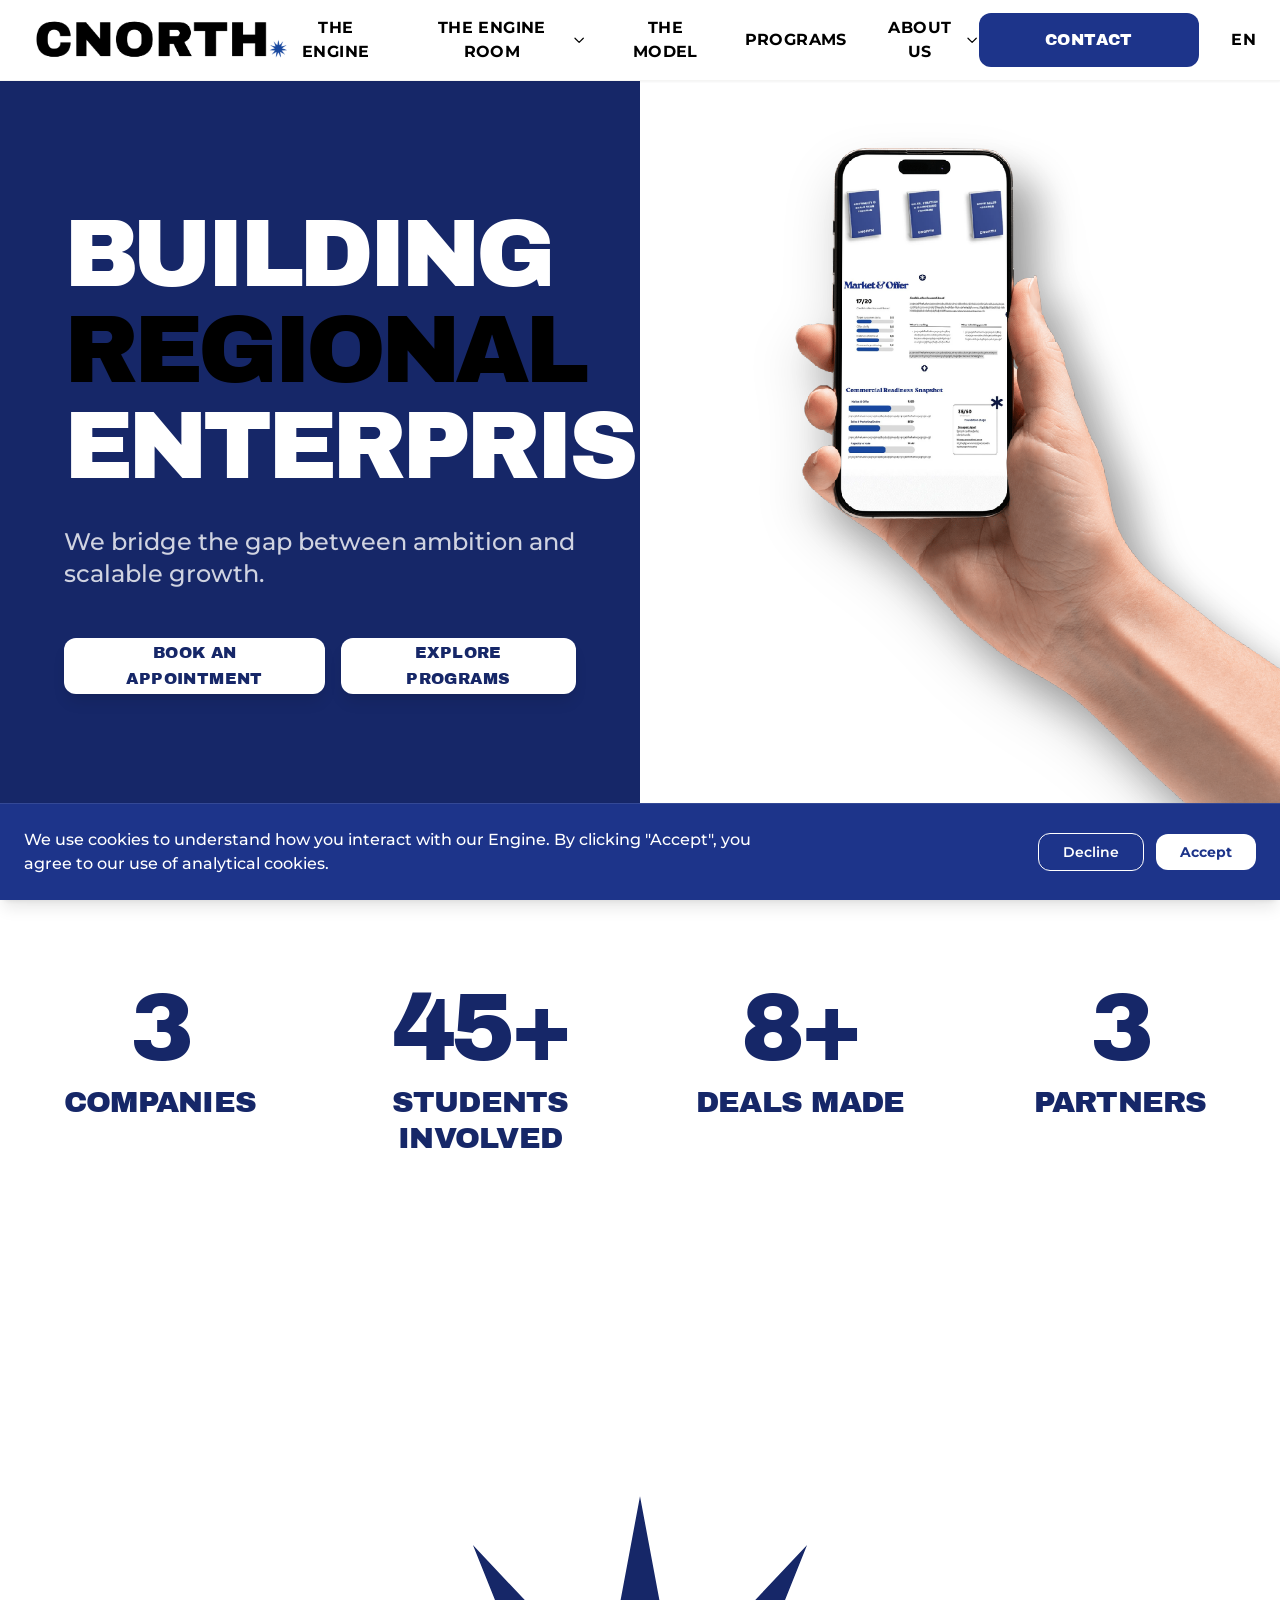
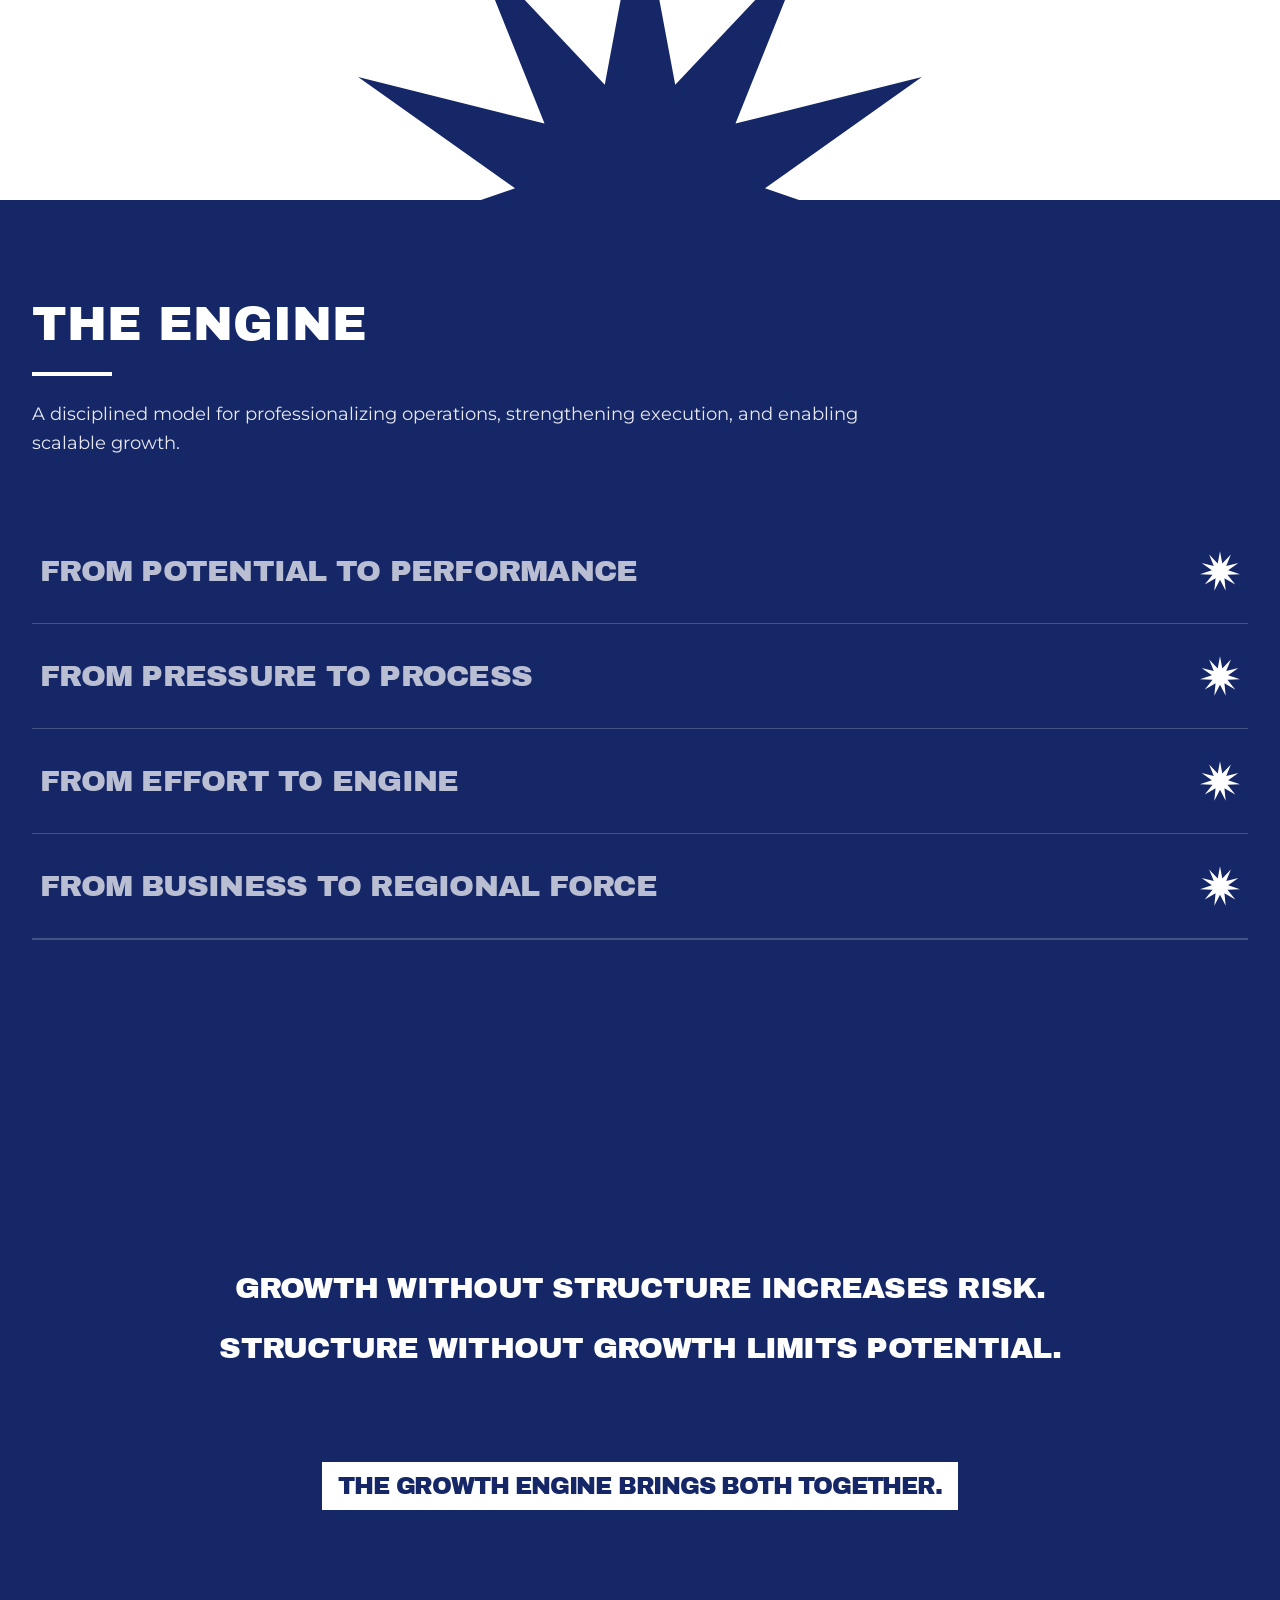
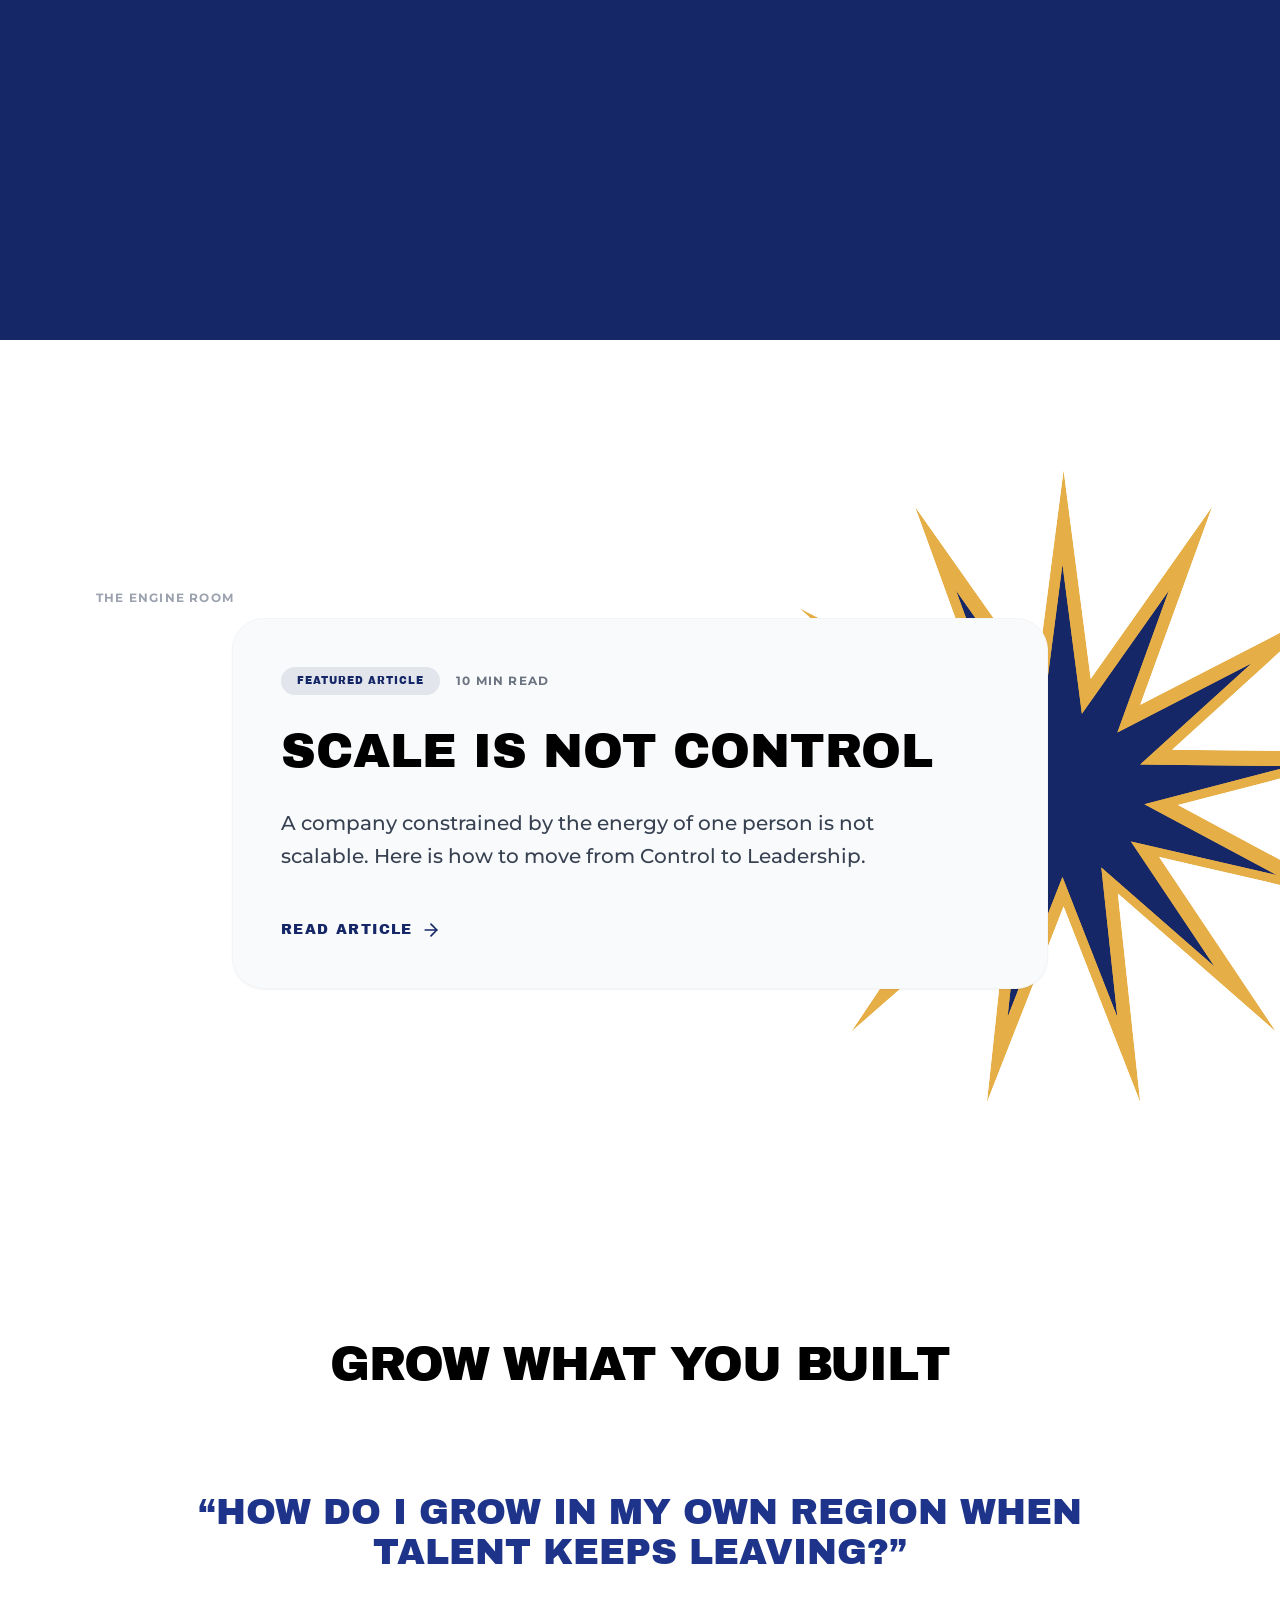
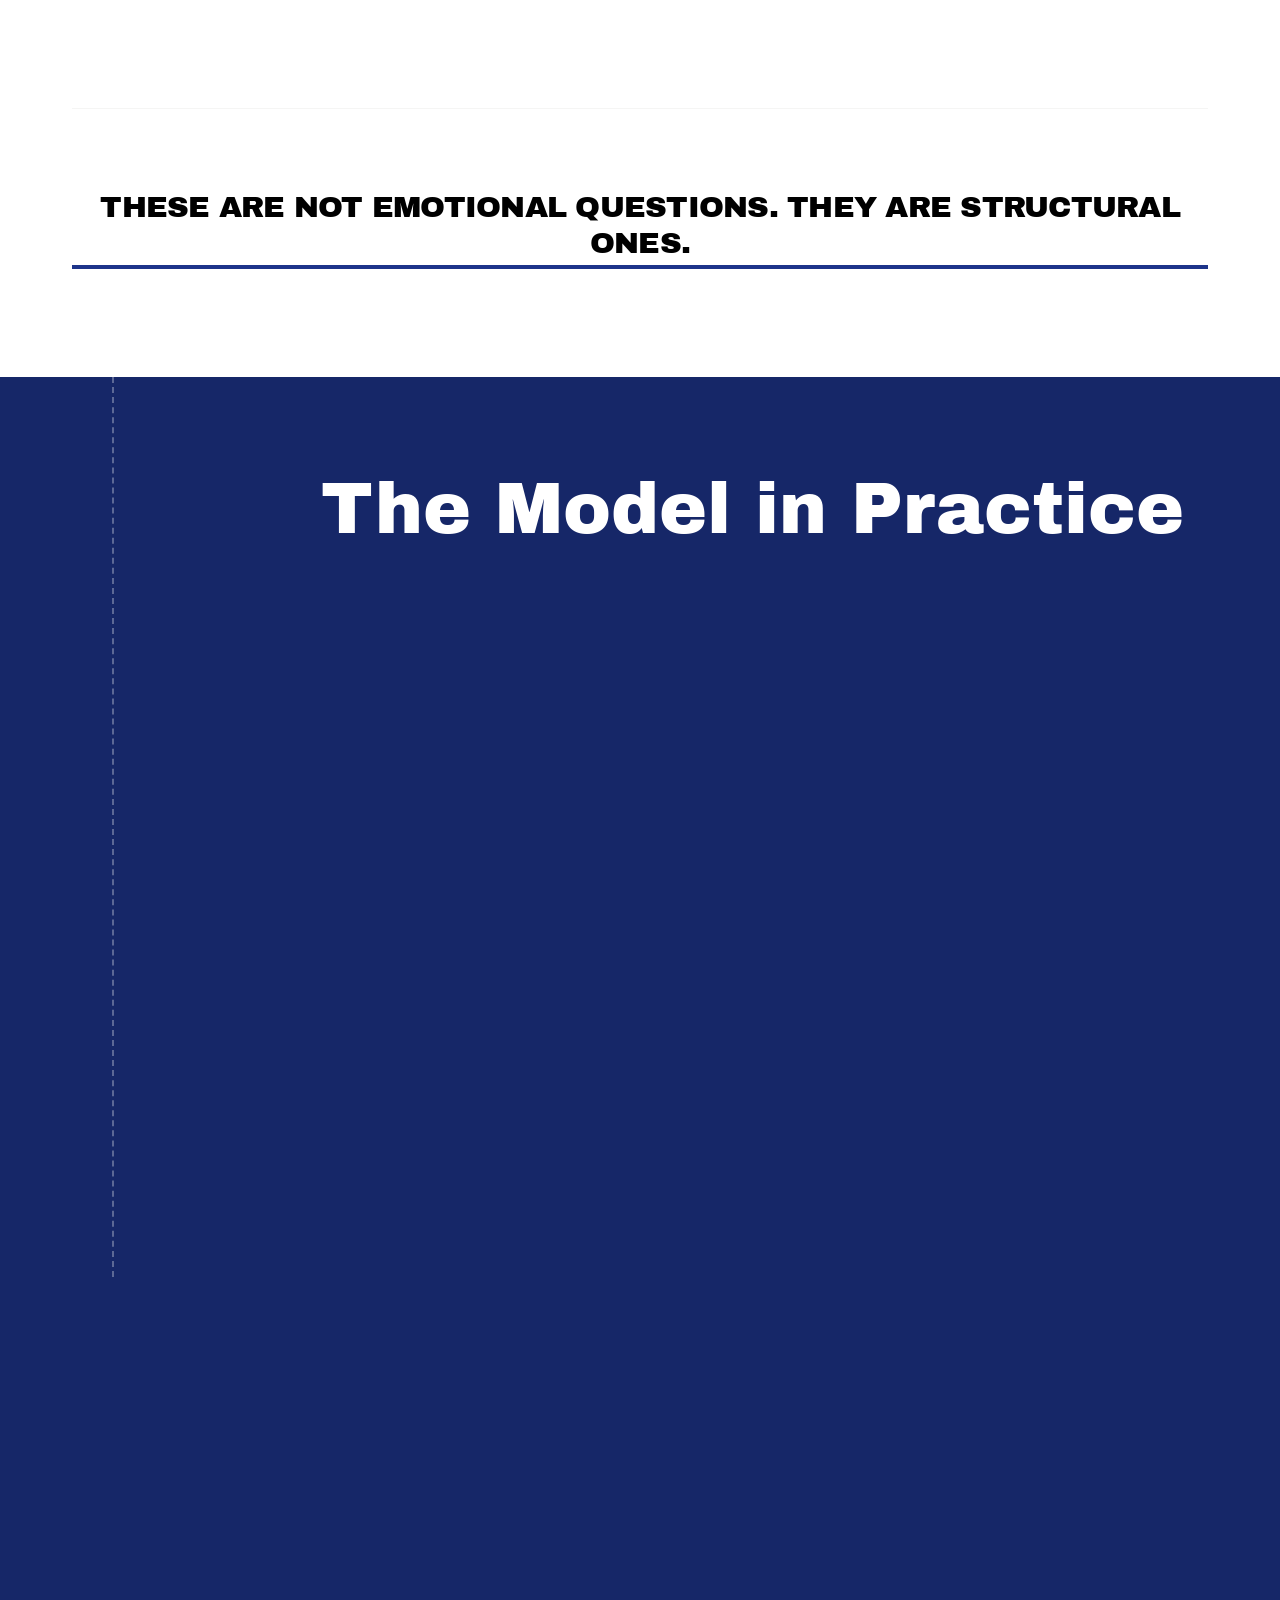
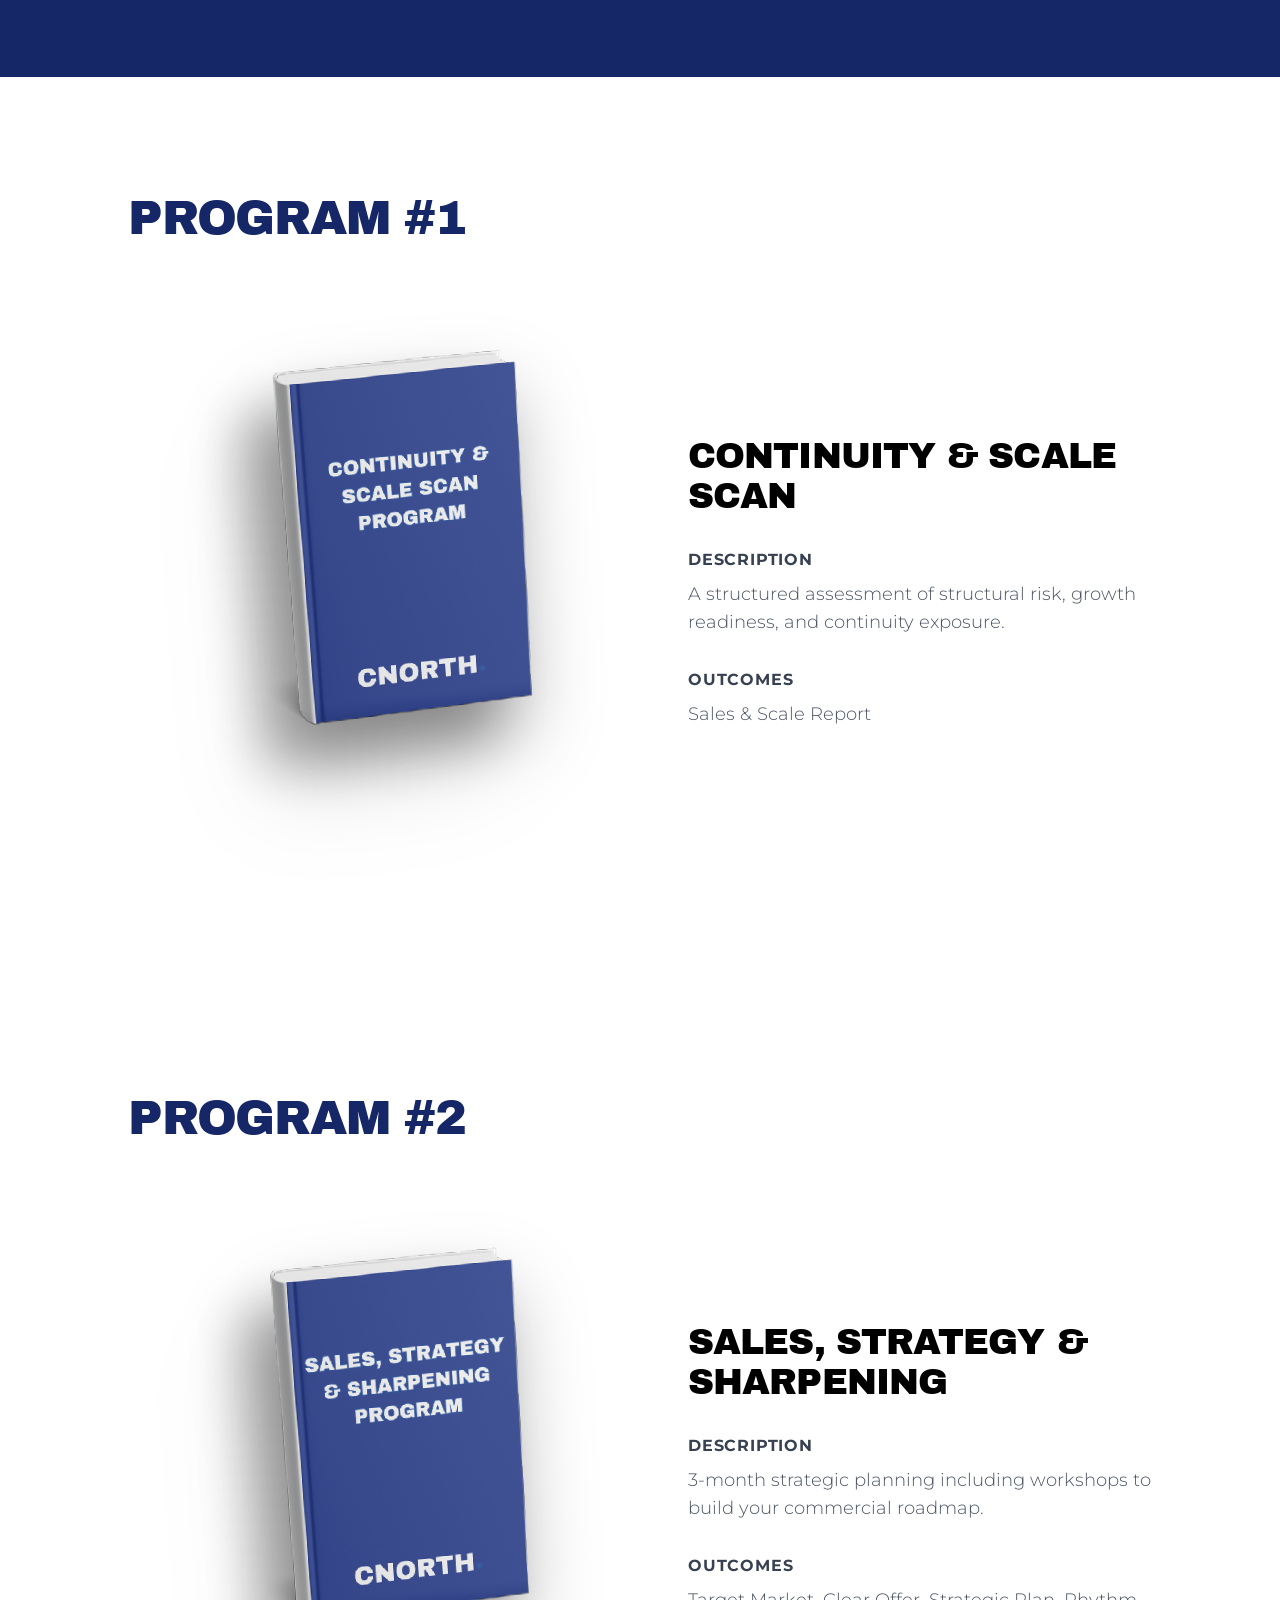
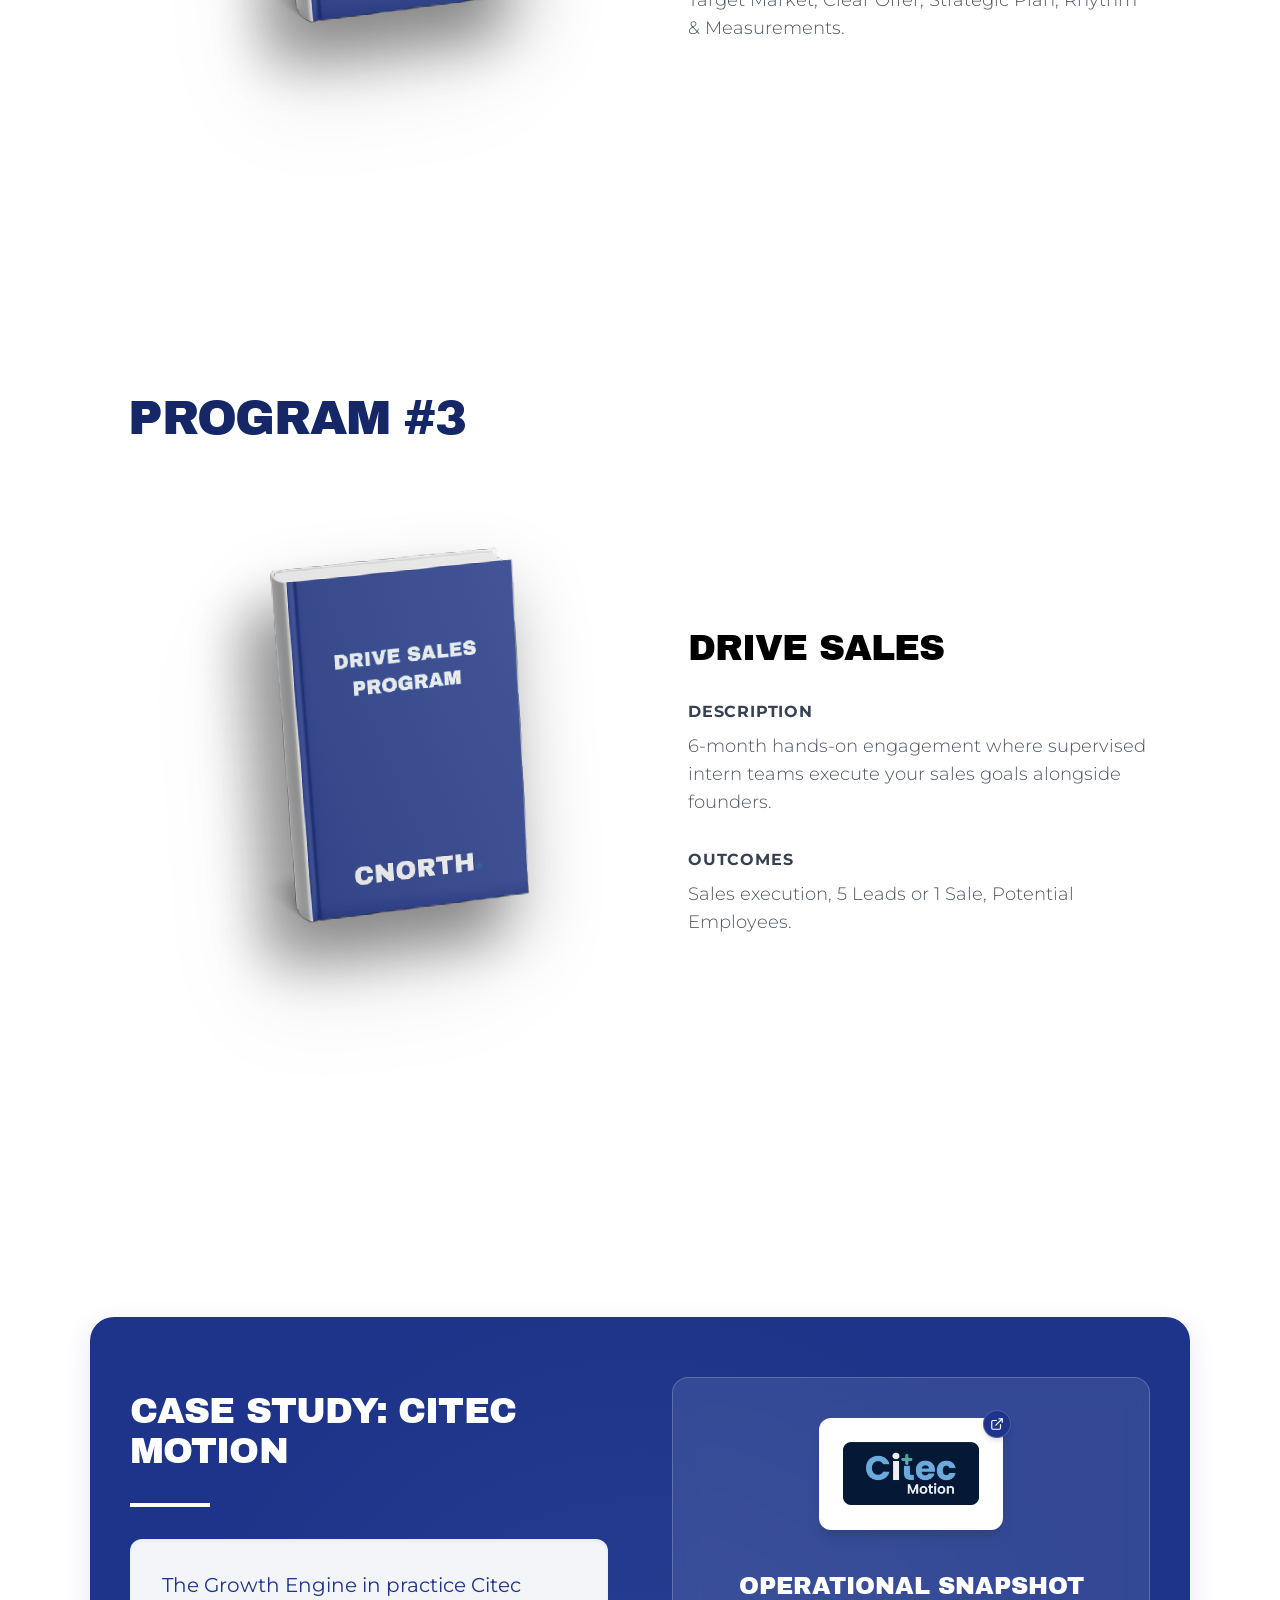
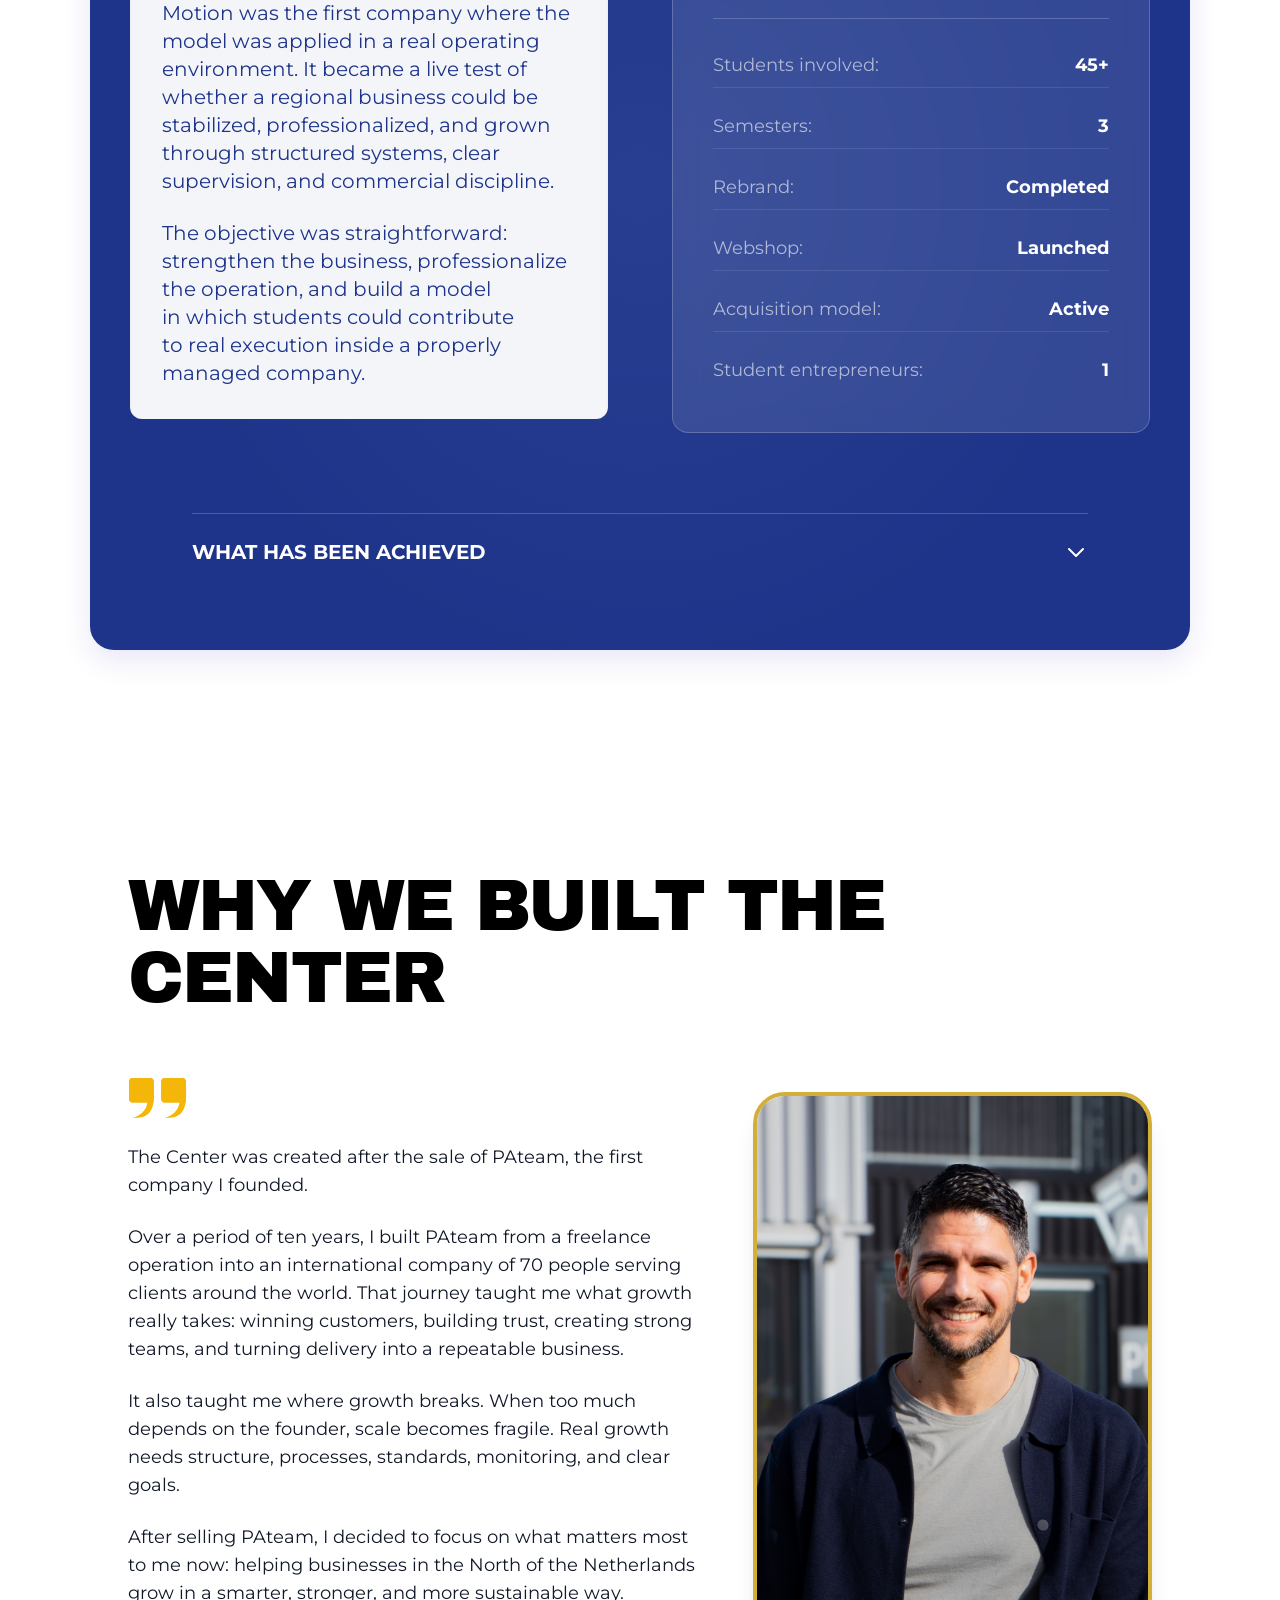
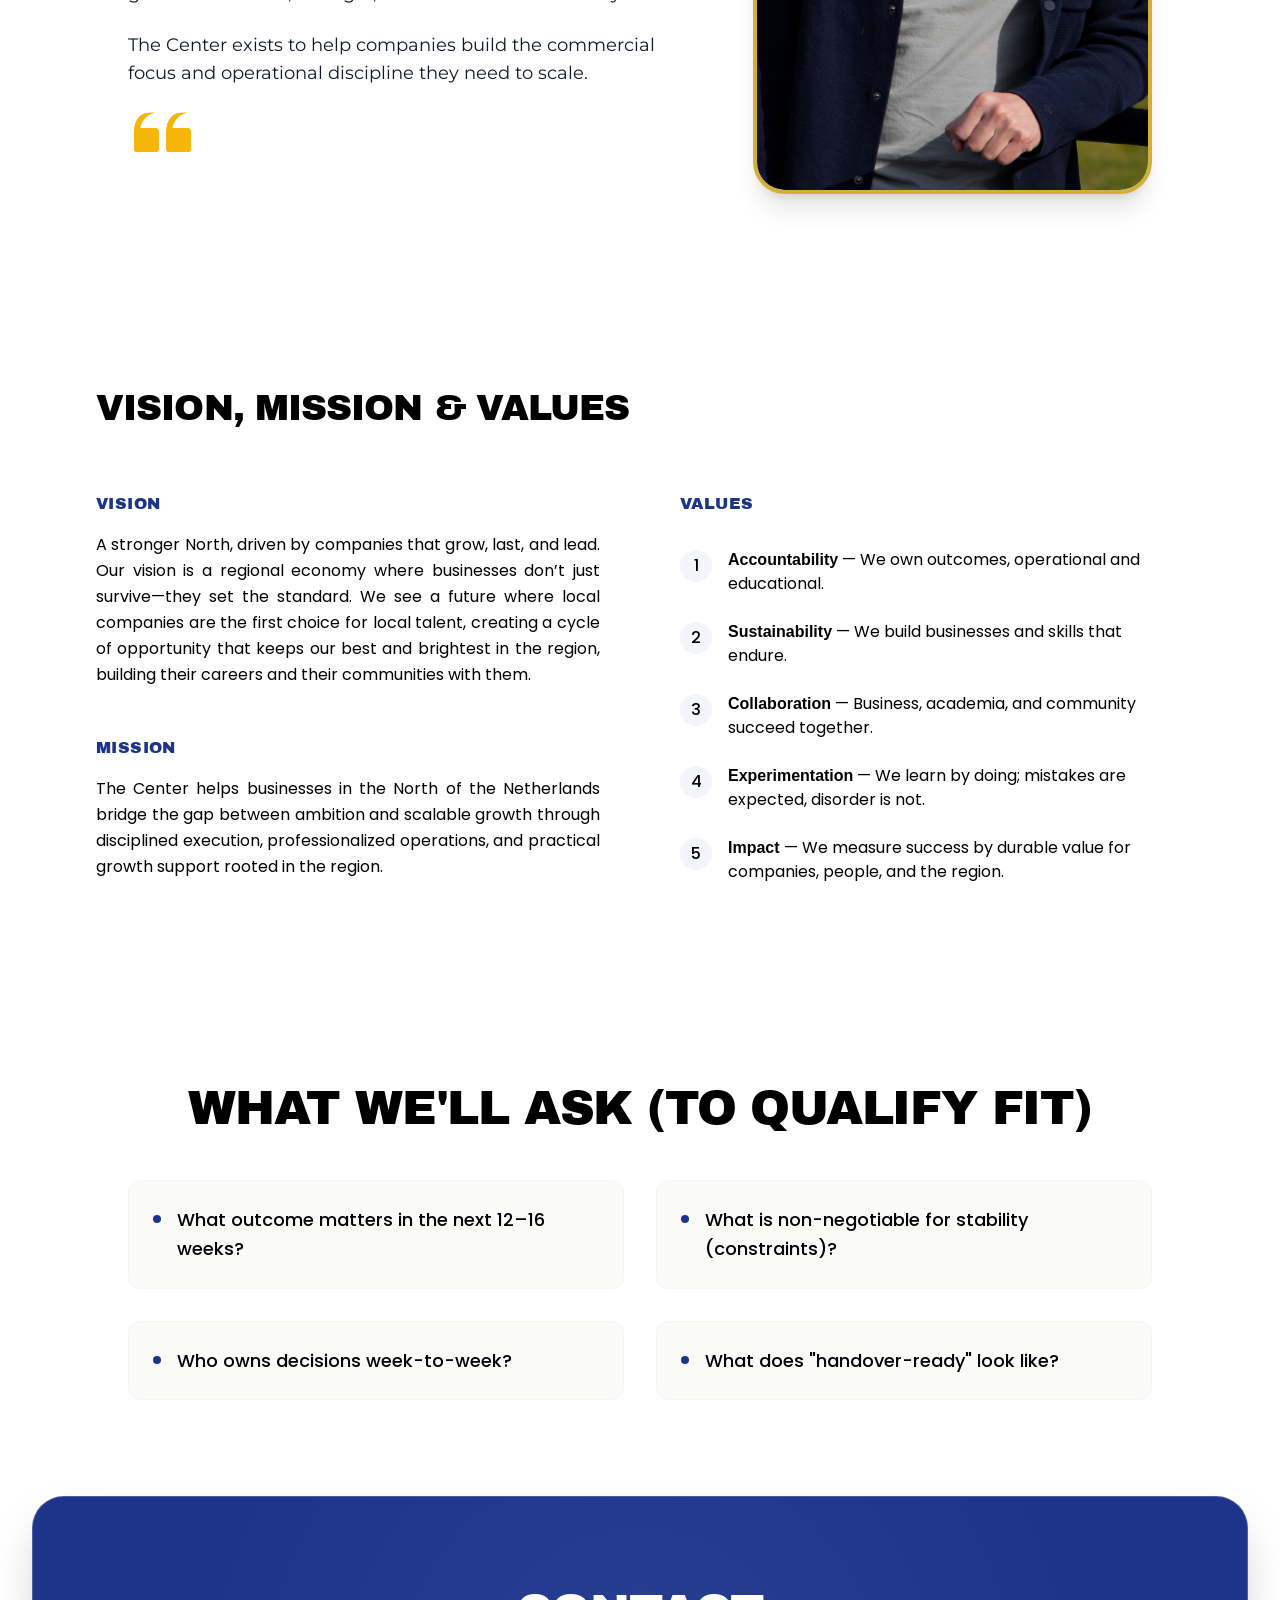
==== commit 5c95ca75: "fix: re-deploy /dev with corrected asset paths" ====
--- a/dev/index.html
+++ b/dev/index.html
@@ -19,14 +19,14 @@
       gtag('config', 'G-RBRDSWH9CH');
     </script>
     <meta charset="UTF-8" />
-    <link rel="icon" type="image/svg+xml" href="/favicon.svg">
+    <link rel="icon" type="image/svg+xml" href="/dev/favicon.svg">
     <meta name="viewport" content="width=device-width, initial-scale=1.0" />
     <link rel="preconnect" href="https://fonts.googleapis.com">
     <link rel="preconnect" href="https://fonts.gstatic.com" crossorigin>
     <link href="https://fonts.googleapis.com/css2?family=Archivo+Black&family=Montserrat:wght@400;500;600;700&family=Poppins:ital,wght@0,400;0,500;1,400;1,500&display=swap" rel="stylesheet">
     <title>The North Center for Enterprise</title>
-    <script type="module" crossorigin src="/assets/index-1c-Y14nL.js"></script>
-    <link rel="stylesheet" crossorigin href="/assets/index-CaUnq5KI.css">
+    <script type="module" crossorigin src="/dev/assets/index-CWuk9qP8.js"></script>
+    <link rel="stylesheet" crossorigin href="/dev/assets/index-CaUnq5KI.css">
   </head>
   <body>
     <!-- DIAGNOSTIC_STAMP_VERIFIED_2026 -->
--- a/dev/assets/index-CaUnq5KI.css
+++ b/dev/assets/index-CaUnq5KI.css
@@ -0,0 +1 @@
+*,:before,:after{--tw-border-spacing-x: 0;--tw-border-spacing-y: 0;--tw-translate-x: 0;--tw-translate-y: 0;--tw-rotate: 0;--tw-skew-x: 0;--tw-skew-y: 0;--tw-scale-x: 1;--tw-scale-y: 1;--tw-pan-x: ;--tw-pan-y: ;--tw-pinch-zoom: ;--tw-scroll-snap-strictness: proximity;--tw-gradient-from-position: ;--tw-gradient-via-position: ;--tw-gradient-to-position: ;--tw-ordinal: ;--tw-slashed-zero: ;--tw-numeric-figure: ;--tw-numeric-spacing: ;--tw-numeric-fraction: ;--tw-ring-inset: ;--tw-ring-offset-width: 0px;--tw-ring-offset-color: #fff;--tw-ring-color: rgb(59 130 246 / .5);--tw-ring-offset-shadow: 0 0 #0000;--tw-ring-shadow: 0 0 #0000;--tw-shadow: 0 0 #0000;--tw-shadow-colored: 0 0 #0000;--tw-blur: ;--tw-brightness: ;--tw-contrast: ;--tw-grayscale: ;--tw-hue-rotate: ;--tw-invert: ;--tw-saturate: ;--tw-sepia: ;--tw-drop-shadow: ;--tw-backdrop-blur: ;--tw-backdrop-brightness: ;--tw-backdrop-contrast: ;--tw-backdrop-grayscale: ;--tw-backdrop-hue-rotate: ;--tw-backdrop-invert: ;--tw-backdrop-opacity: ;--tw-backdrop-saturate: ;--tw-backdrop-sepia: ;--tw-contain-size: ;--tw-contain-layout: ;--tw-contain-paint: ;--tw-contain-style: }::backdrop{--tw-border-spacing-x: 0;--tw-border-spacing-y: 0;--tw-translate-x: 0;--tw-translate-y: 0;--tw-rotate: 0;--tw-skew-x: 0;--tw-skew-y: 0;--tw-scale-x: 1;--tw-scale-y: 1;--tw-pan-x: ;--tw-pan-y: ;--tw-pinch-zoom: ;--tw-scroll-snap-strictness: proximity;--tw-gradient-from-position: ;--tw-gradient-via-position: ;--tw-gradient-to-position: ;--tw-ordinal: ;--tw-slashed-zero: ;--tw-numeric-figure: ;--tw-numeric-spacing: ;--tw-numeric-fraction: ;--tw-ring-inset: ;--tw-ring-offset-width: 0px;--tw-ring-offset-color: #fff;--tw-ring-color: rgb(59 130 246 / .5);--tw-ring-offset-shadow: 0 0 #0000;--tw-ring-shadow: 0 0 #0000;--tw-shadow: 0 0 #0000;--tw-shadow-colored: 0 0 #0000;--tw-blur: ;--tw-brightness: ;--tw-contrast: ;--tw-grayscale: ;--tw-hue-rotate: ;--tw-invert: ;--tw-saturate: ;--tw-sepia: ;--tw-drop-shadow: ;--tw-backdrop-blur: ;--tw-backdrop-brightness: ;--tw-backdrop-contrast: ;--tw-backdrop-grayscale: ;--tw-backdrop-hue-rotate: ;--tw-backdrop-invert: ;--tw-backdrop-opacity: ;--tw-backdrop-saturate: ;--tw-backdrop-sepia: ;--tw-contain-size: ;--tw-contain-layout: ;--tw-contain-paint: ;--tw-contain-style: }*,:before,:after{box-sizing:border-box;border-width:0;border-style:solid;border-color:#e5e7eb}:before,:after{--tw-content: ""}html,:host{line-height:1.5;-webkit-text-size-adjust:100%;-moz-tab-size:4;-o-tab-size:4;tab-size:4;font-family:ui-sans-serif,system-ui,sans-serif,"Apple Color Emoji","Segoe UI Emoji",Segoe UI Symbol,"Noto Color Emoji";font-feature-settings:normal;font-variation-settings:normal;-webkit-tap-highlight-color:transparent}body{margin:0;line-height:inherit}hr{height:0;color:inherit;border-top-width:1px}abbr:where([title]){-webkit-text-decoration:underline dotted;text-decoration:underline dotted}h1,h2,h3,h4,h5,h6{font-size:inherit;font-weight:inherit}a{color:inherit;text-decoration:inherit}b,strong{font-weight:bolder}code,kbd,samp,pre{font-family:ui-monospace,SFMono-Regular,Menlo,Monaco,Consolas,Liberation Mono,Courier New,monospace;font-feature-settings:normal;font-variation-settings:normal;font-size:1em}small{font-size:80%}sub,sup{font-size:75%;line-height:0;position:relative;vertical-align:baseline}sub{bottom:-.25em}sup{top:-.5em}table{text-indent:0;border-color:inherit;border-collapse:collapse}button,input,optgroup,select,textarea{font-family:inherit;font-feature-settings:inherit;font-variation-settings:inherit;font-size:100%;font-weight:inherit;line-height:inherit;letter-spacing:inherit;color:inherit;margin:0;padding:0}button,select{text-transform:none}button,input:where([type=button]),input:where([type=reset]),input:where([type=submit]){-webkit-appearance:button;background-color:transparent;background-image:none}:-moz-focusring{outline:auto}:-moz-ui-invalid{box-shadow:none}progress{vertical-align:baseline}::-webkit-inner-spin-button,::-webkit-outer-spin-button{height:auto}[type=search]{-webkit-appearance:textfield;outline-offset:-2px}::-webkit-search-decoration{-webkit-appearance:none}::-webkit-file-upload-button{-webkit-appearance:button;font:inherit}summary{display:list-item}blockquote,dl,dd,h1,h2,h3,h4,h5,h6,hr,figure,p,pre{margin:0}fieldset{margin:0;padding:0}legend{padding:0}ol,ul,menu{list-style:none;margin:0;padding:0}dialog{padding:0}textarea{resize:vertical}input::-moz-placeholder,textarea::-moz-placeholder{opacity:1;color:#9ca3af}input::placeholder,textarea::placeholder{opacity:1;color:#9ca3af}button,[role=button]{cursor:pointer}:disabled{cursor:default}img,svg,video,canvas,audio,iframe,embed,object{display:block;vertical-align:middle}img,video{max-width:100%;height:auto}[hidden]:where(:not([hidden=until-found])){display:none}html{scroll-behavior:smooth;scroll-padding-top:80px}:root{color:#000;background-color:#fff;font-synthesis:none;text-rendering:optimizeLegibility;-webkit-font-smoothing:antialiased;-moz-osx-font-smoothing:grayscale}body{font-family:Montserrat,sans-serif;line-height:1.6;font-size:16px;color:#000;margin:0;min-width:320px;min-height:100vh}h1,h2,h3{font-family:Archivo Black,sans-serif;font-weight:700;line-height:1.1;color:#000}h4,h5,h6{font-family:Poppins,sans-serif;color:#000}a{font-weight:500;color:#1d348a;text-decoration:inherit}a:hover{color:#1a2e7a}button{font-family:Montserrat,sans-serif;font-size:16px;font-weight:600}.btn-animate{display:inline-flex;cursor:pointer;align-items:center;justify-content:center;border-radius:.75rem;border-style:none;--tw-bg-opacity: 1;background-color:rgb(29 52 138 / var(--tw-bg-opacity, 1));font-family:Archivo Black,sans-serif;text-transform:uppercase;letter-spacing:.025em;--tw-text-opacity: 1;color:rgb(255 255 255 / var(--tw-text-opacity, 1));box-sizing:border-box;min-width:220px;padding:14px 28px;--btn-scale: 1;transform:scale(var(--btn-scale)) translateZ(0);transition:transform .2s cubic-bezier(.4,0,.2,1),box-shadow .2s ease,background-color .2s ease;will-change:transform}.btn-animate:hover{--tw-bg-opacity: 1;background-color:rgb(26 46 122 / var(--tw-bg-opacity, 1));--btn-scale: 1.03;box-shadow:0 10px 20px #1800ad26}.btn-animate:active{--btn-scale: .97;box-shadow:0 4px 10px #1800ad1a}.btn-animate-white{display:inline-flex;cursor:pointer;align-items:center;justify-content:center;border-radius:.75rem;border-style:none;--tw-bg-opacity: 1;background-color:rgb(255 255 255 / var(--tw-bg-opacity, 1));font-family:Archivo Black,sans-serif;text-transform:uppercase;letter-spacing:.025em;--tw-text-opacity: 1;color:rgb(29 52 138 / var(--tw-text-opacity, 1));box-sizing:border-box;min-width:220px;padding:14px 28px;--btn-scale: 1;transform:scale(var(--btn-scale)) translateZ(0);transition:transform .2s cubic-bezier(.4,0,.2,1),box-shadow .2s ease,background-color .2s ease;will-change:transform}.btn-animate-white:hover{background-color:#fffffff2;--btn-scale: 1.03;box-shadow:0 10px 20px #0000001a}.btn-animate-white:active{--btn-scale: .97;box-shadow:0 4px 10px #0000000d}.btn-animate-outline{display:inline-flex;cursor:pointer;align-items:center;justify-content:center;border-radius:.75rem;border-width:1px;--tw-border-opacity: 1;border-color:rgb(255 255 255 / var(--tw-border-opacity, 1));background-color:transparent;font-family:Archivo Black,sans-serif;text-transform:uppercase;letter-spacing:.025em;--tw-text-opacity: 1;color:rgb(255 255 255 / var(--tw-text-opacity, 1));box-sizing:border-box;min-width:220px;padding:14px 28px;--btn-scale: 1;transform:scale(var(--btn-scale)) translateZ(0);transition:transform .2s cubic-bezier(.4,0,.2,1),box-shadow .2s ease,background-color .2s ease;will-change:transform}.btn-animate-outline:hover{background-color:#ffffff1a;--btn-scale: 1.03;box-shadow:0 10px 20px #0000001a}.btn-animate-outline:active{--btn-scale: .97;box-shadow:0 4px 10px #0000000d}.pointer-events-none{pointer-events:none}.visible{visibility:visible}.invisible{visibility:hidden}.fixed{position:fixed}.absolute{position:absolute}.relative{position:relative}.sticky{position:sticky}.inset-0{top:0;right:0;bottom:0;left:0}.inset-x-0{left:0;right:0}.-bottom-1{bottom:-.25rem}.-right-2{right:-.5rem}.-top-2{top:-.5rem}.bottom-0{bottom:0}.bottom-2{bottom:.5rem}.left-0{left:0}.left-1\/2{left:50%}.left-\[124px\]{left:124px}.left-\[745px\]{left:745px}.right-0{right:0}.right-8{right:2rem}.right-\[23px\]{right:23px}.top-0{top:0}.top-16{top:4rem}.top-24{top:6rem}.top-\[116px\]{top:116px}.top-full{top:100%}.z-0{z-index:0}.z-10{z-index:10}.z-20{z-index:20}.z-40{z-index:40}.z-50{z-index:50}.col-span-1{grid-column:span 1 / span 1}.mx-auto{margin-left:auto;margin-right:auto}.my-12{margin-top:3rem;margin-bottom:3rem}.my-16{margin-top:4rem;margin-bottom:4rem}.my-5{margin-top:1.25rem;margin-bottom:1.25rem}.mb-10{margin-bottom:2.5rem}.mb-12{margin-bottom:3rem}.mb-16{margin-bottom:4rem}.mb-2{margin-bottom:.5rem}.mb-20{margin-bottom:5rem}.mb-24{margin-bottom:6rem}.mb-3{margin-bottom:.75rem}.mb-4{margin-bottom:1rem}.mb-6{margin-bottom:1.5rem}.mb-8{margin-bottom:2rem}.mb-\[60px\]{margin-bottom:60px}.ml-2{margin-left:.5rem}.mr-2{margin-right:.5rem}.mr-3{margin-right:.75rem}.mt-0{margin-top:0}.mt-0\.5{margin-top:.125rem}.mt-12{margin-top:3rem}.mt-2\.5{margin-top:.625rem}.mt-24{margin-top:6rem}.mt-4{margin-top:1rem}.mt-6{margin-top:1.5rem}.mt-8{margin-top:2rem}.mt-auto{margin-top:auto}.block{display:block}.inline-block{display:inline-block}.flex{display:flex}.inline-flex{display:inline-flex}.grid{display:grid}.hidden{display:none}.h-0\.5{height:.125rem}.h-1{height:.25rem}.h-1\.5{height:.375rem}.h-10{height:2.5rem}.h-12{height:3rem}.h-14{height:3.5rem}.h-16{height:4rem}.h-2{height:.5rem}.h-24{height:6rem}.h-32{height:8rem}.h-4{height:1rem}.h-5{height:1.25rem}.h-6{height:1.5rem}.h-8{height:2rem}.h-\[450px\]{height:450px}.h-\[4px\]{height:4px}.h-\[500vh\]{height:500vh}.h-\[60px\]{height:60px}.h-auto{height:auto}.h-full{height:100%}.h-screen{height:100vh}.max-h-0{max-height:0px}.max-h-40{max-height:10rem}.max-h-\[500px\]{max-height:500px}.max-h-\[800px\]{max-height:800px}.max-h-\[calc\(100vh-64px\)\]{max-height:calc(100vh - 64px)}.min-h-\[100dvh\]{min-height:100dvh}.min-h-\[400px\]{min-height:400px}.min-h-\[50vh\]{min-height:50vh}.min-h-screen{min-height:100vh}.w-0{width:0px}.w-1\.5{width:.375rem}.w-10{width:2.5rem}.w-16{width:4rem}.w-2{width:.5rem}.w-20{width:5rem}.w-24{width:6rem}.w-4{width:1rem}.w-5{width:1.25rem}.w-6{width:1.5rem}.w-64{width:16rem}.w-8{width:2rem}.w-\[125\%\]{width:125%}.w-\[50\%\]{width:50%}.w-\[90\%\]{width:90%}.w-\[92\%\]{width:92%}.w-auto{width:auto}.w-full{width:100%}.\!min-w-\[180px\]{min-width:180px!important}.max-w-2xl{max-width:42rem}.max-w-3xl{max-width:48rem}.max-w-4xl{max-width:56rem}.max-w-5xl{max-width:64rem}.max-w-6xl{max-width:72rem}.max-w-7xl{max-width:80rem}.max-w-\[1100px\]{max-width:1100px}.max-w-\[1200px\]{max-width:1200px}.max-w-\[250px\]{max-width:250px}.max-w-\[65ch\]{max-width:65ch}.max-w-\[75ch\]{max-width:75ch}.max-w-\[900px\]{max-width:900px}.max-w-full{max-width:100%}.max-w-lg{max-width:32rem}.max-w-md{max-width:28rem}.max-w-none{max-width:none}.max-w-sm{max-width:24rem}.max-w-xl{max-width:36rem}.flex-1{flex:1 1 0%}.flex-shrink-0,.shrink-0{flex-shrink:0}.flex-grow,.grow{flex-grow:1}.origin-left{transform-origin:left}.-translate-x-1\/2{--tw-translate-x: -50%;transform:translate(var(--tw-translate-x),var(--tw-translate-y)) rotate(var(--tw-rotate)) skew(var(--tw-skew-x)) skewY(var(--tw-skew-y)) scaleX(var(--tw-scale-x)) scaleY(var(--tw-scale-y))}.-translate-y-2{--tw-translate-y: -.5rem;transform:translate(var(--tw-translate-x),var(--tw-translate-y)) rotate(var(--tw-rotate)) skew(var(--tw-skew-x)) skewY(var(--tw-skew-y)) scaleX(var(--tw-scale-x)) scaleY(var(--tw-scale-y))}.-translate-y-8{--tw-translate-y: -2rem;transform:translate(var(--tw-translate-x),var(--tw-translate-y)) rotate(var(--tw-rotate)) skew(var(--tw-skew-x)) skewY(var(--tw-skew-y)) scaleX(var(--tw-scale-x)) scaleY(var(--tw-scale-y))}.translate-y-0{--tw-translate-y: 0px;transform:translate(var(--tw-translate-x),var(--tw-translate-y)) rotate(var(--tw-rotate)) skew(var(--tw-skew-x)) skewY(var(--tw-skew-y)) scaleX(var(--tw-scale-x)) scaleY(var(--tw-scale-y))}.translate-y-\[50\%\]{--tw-translate-y: 50%;transform:translate(var(--tw-translate-x),var(--tw-translate-y)) rotate(var(--tw-rotate)) skew(var(--tw-skew-x)) skewY(var(--tw-skew-y)) scaleX(var(--tw-scale-x)) scaleY(var(--tw-scale-y))}.rotate-0{--tw-rotate: 0deg;transform:translate(var(--tw-translate-x),var(--tw-translate-y)) rotate(var(--tw-rotate)) skew(var(--tw-skew-x)) skewY(var(--tw-skew-y)) scaleX(var(--tw-scale-x)) scaleY(var(--tw-scale-y))}.rotate-180{--tw-rotate: 180deg;transform:translate(var(--tw-translate-x),var(--tw-translate-y)) rotate(var(--tw-rotate)) skew(var(--tw-skew-x)) skewY(var(--tw-skew-y)) scaleX(var(--tw-scale-x)) scaleY(var(--tw-scale-y))}.rotate-90{--tw-rotate: 90deg;transform:translate(var(--tw-translate-x),var(--tw-translate-y)) rotate(var(--tw-rotate)) skew(var(--tw-skew-x)) skewY(var(--tw-skew-y)) scaleX(var(--tw-scale-x)) scaleY(var(--tw-scale-y))}.scale-100{--tw-scale-x: 1;--tw-scale-y: 1;transform:translate(var(--tw-translate-x),var(--tw-translate-y)) rotate(var(--tw-rotate)) skew(var(--tw-skew-x)) skewY(var(--tw-skew-y)) scaleX(var(--tw-scale-x)) scaleY(var(--tw-scale-y))}.scale-50{--tw-scale-x: .5;--tw-scale-y: .5;transform:translate(var(--tw-translate-x),var(--tw-translate-y)) rotate(var(--tw-rotate)) skew(var(--tw-skew-x)) skewY(var(--tw-skew-y)) scaleX(var(--tw-scale-x)) scaleY(var(--tw-scale-y))}.scale-75{--tw-scale-x: .75;--tw-scale-y: .75;transform:translate(var(--tw-translate-x),var(--tw-translate-y)) rotate(var(--tw-rotate)) skew(var(--tw-skew-x)) skewY(var(--tw-skew-y)) scaleX(var(--tw-scale-x)) scaleY(var(--tw-scale-y))}.scale-x-0{--tw-scale-x: 0;transform:translate(var(--tw-translate-x),var(--tw-translate-y)) rotate(var(--tw-rotate)) skew(var(--tw-skew-x)) skewY(var(--tw-skew-y)) scaleX(var(--tw-scale-x)) scaleY(var(--tw-scale-y))}.scale-x-100{--tw-scale-x: 1;transform:translate(var(--tw-translate-x),var(--tw-translate-y)) rotate(var(--tw-rotate)) skew(var(--tw-skew-x)) skewY(var(--tw-skew-y)) scaleX(var(--tw-scale-x)) scaleY(var(--tw-scale-y))}.transform{transform:translate(var(--tw-translate-x),var(--tw-translate-y)) rotate(var(--tw-rotate)) skew(var(--tw-skew-x)) skewY(var(--tw-skew-y)) scaleX(var(--tw-scale-x)) scaleY(var(--tw-scale-y))}.transform-gpu{transform:translate3d(var(--tw-translate-x),var(--tw-translate-y),0) rotate(var(--tw-rotate)) skew(var(--tw-skew-x)) skewY(var(--tw-skew-y)) scaleX(var(--tw-scale-x)) scaleY(var(--tw-scale-y))}.scroll-mt-24{scroll-margin-top:6rem}.list-disc{list-style-type:disc}.grid-cols-1{grid-template-columns:repeat(1,minmax(0,1fr))}.grid-cols-2{grid-template-columns:repeat(2,minmax(0,1fr))}.flex-row{flex-direction:row}.flex-col{flex-direction:column}.items-start{align-items:flex-start}.items-center{align-items:center}.justify-start{justify-content:flex-start}.justify-center{justify-content:center}.justify-between{justify-content:space-between}.gap-1{gap:.25rem}.gap-12{gap:3rem}.gap-16{gap:4rem}.gap-2{gap:.5rem}.gap-3{gap:.75rem}.gap-4{gap:1rem}.gap-6{gap:1.5rem}.gap-8{gap:2rem}.gap-x-12{-moz-column-gap:3rem;column-gap:3rem}.gap-y-8{row-gap:2rem}.space-x-6>:not([hidden])~:not([hidden]){--tw-space-x-reverse: 0;margin-right:calc(1.5rem * var(--tw-space-x-reverse));margin-left:calc(1.5rem * calc(1 - var(--tw-space-x-reverse)))}.space-y-12>:not([hidden])~:not([hidden]){--tw-space-y-reverse: 0;margin-top:calc(3rem * calc(1 - var(--tw-space-y-reverse)));margin-bottom:calc(3rem * var(--tw-space-y-reverse))}.space-y-2>:not([hidden])~:not([hidden]){--tw-space-y-reverse: 0;margin-top:calc(.5rem * calc(1 - var(--tw-space-y-reverse)));margin-bottom:calc(.5rem * var(--tw-space-y-reverse))}.space-y-3>:not([hidden])~:not([hidden]){--tw-space-y-reverse: 0;margin-top:calc(.75rem * calc(1 - var(--tw-space-y-reverse)));margin-bottom:calc(.75rem * var(--tw-space-y-reverse))}.space-y-4>:not([hidden])~:not([hidden]){--tw-space-y-reverse: 0;margin-top:calc(1rem * calc(1 - var(--tw-space-y-reverse)));margin-bottom:calc(1rem * var(--tw-space-y-reverse))}.space-y-6>:not([hidden])~:not([hidden]){--tw-space-y-reverse: 0;margin-top:calc(1.5rem * calc(1 - var(--tw-space-y-reverse)));margin-bottom:calc(1.5rem * var(--tw-space-y-reverse))}.space-y-8>:not([hidden])~:not([hidden]){--tw-space-y-reverse: 0;margin-top:calc(2rem * calc(1 - var(--tw-space-y-reverse)));margin-bottom:calc(2rem * var(--tw-space-y-reverse))}.overflow-hidden{overflow:hidden}.overflow-y-auto{overflow-y:auto}.whitespace-nowrap{white-space:nowrap}.rounded-2xl{border-radius:1rem}.rounded-3xl{border-radius:1.5rem}.rounded-\[24px\]{border-radius:24px}.rounded-\[2rem\]{border-radius:2rem}.rounded-\[32px\]{border-radius:32px}.rounded-full{border-radius:9999px}.rounded-none{border-radius:0}.rounded-xl{border-radius:.75rem}.border{border-width:1px}.border-2{border-width:2px}.border-4{border-width:4px}.border-b{border-bottom-width:1px}.border-l-2{border-left-width:2px}.border-l-4{border-left-width:4px}.border-t{border-top-width:1px}.border-dashed{border-style:dashed}.border-\[\#1d348a\]{--tw-border-opacity: 1;border-color:rgb(29 52 138 / var(--tw-border-opacity, 1))}.border-\[\#1d348a\]\/10{border-color:#1d348a1a}.border-\[\#D4AF37\]{--tw-border-opacity: 1;border-color:rgb(212 175 55 / var(--tw-border-opacity, 1))}.border-gray-100{--tw-border-opacity: 1;border-color:rgb(243 244 246 / var(--tw-border-opacity, 1))}.border-stone-100{--tw-border-opacity: 1;border-color:rgb(245 245 244 / var(--tw-border-opacity, 1))}.border-stone-200{--tw-border-opacity: 1;border-color:rgb(231 229 228 / var(--tw-border-opacity, 1))}.border-white{--tw-border-opacity: 1;border-color:rgb(255 255 255 / var(--tw-border-opacity, 1))}.border-white\/10{border-color:#ffffff1a}.border-white\/20{border-color:#fff3}.border-white\/30{border-color:#ffffff4d}.\!bg-white{--tw-bg-opacity: 1 !important;background-color:rgb(255 255 255 / var(--tw-bg-opacity, 1))!important}.bg-\[\#162768\]{--tw-bg-opacity: 1;background-color:rgb(22 39 104 / var(--tw-bg-opacity, 1))}.bg-\[\#162768\]\/10{background-color:#1627681a}.bg-\[\#1a2e7a\]{--tw-bg-opacity: 1;background-color:rgb(26 46 122 / var(--tw-bg-opacity, 1))}.bg-\[\#1d348a\]{--tw-bg-opacity: 1;background-color:rgb(29 52 138 / var(--tw-bg-opacity, 1))}.bg-\[\#1d348a\]\/30{background-color:#1d348a4d}.bg-\[\#1d348a\]\/5{background-color:#1d348a0d}.bg-gray-50{--tw-bg-opacity: 1;background-color:rgb(249 250 251 / var(--tw-bg-opacity, 1))}.bg-stone-50{--tw-bg-opacity: 1;background-color:rgb(250 250 249 / var(--tw-bg-opacity, 1))}.bg-stone-50\/50{background-color:#fafaf980}.bg-transparent{background-color:transparent}.bg-white{--tw-bg-opacity: 1;background-color:rgb(255 255 255 / var(--tw-bg-opacity, 1))}.bg-white\/10{background-color:#ffffff1a}.bg-white\/95{background-color:#fffffff2}.bg-\[radial-gradient\(circle_at_center\,rgba\(255\,255\,255\,0\.05\)_0\%\,transparent_70\%\)\]{background-image:radial-gradient(circle at center,rgba(255,255,255,.05) 0%,transparent 70%)}.object-contain{-o-object-fit:contain;object-fit:contain}.object-cover{-o-object-fit:cover;object-fit:cover}.p-1\.5{padding:.375rem}.p-10{padding:2.5rem}.p-2{padding:.5rem}.p-4{padding:1rem}.p-6{padding:1.5rem}.p-8{padding:2rem}.px-2{padding-left:.5rem;padding-right:.5rem}.px-3{padding-left:.75rem;padding-right:.75rem}.px-4{padding-left:1rem;padding-right:1rem}.px-5{padding-left:1.25rem;padding-right:1.25rem}.px-6{padding-left:1.5rem;padding-right:1.5rem}.px-8{padding-left:2rem;padding-right:2rem}.py-1\.5{padding-top:.375rem;padding-bottom:.375rem}.py-12{padding-top:3rem;padding-bottom:3rem}.py-16{padding-top:4rem;padding-bottom:4rem}.py-2{padding-top:.5rem;padding-bottom:.5rem}.py-20{padding-top:5rem;padding-bottom:5rem}.py-24{padding-top:6rem;padding-bottom:6rem}.py-3{padding-top:.75rem;padding-bottom:.75rem}.py-4{padding-top:1rem;padding-bottom:1rem}.py-6{padding-top:1.5rem;padding-bottom:1.5rem}.py-8{padding-top:2rem;padding-bottom:2rem}.py-\[100px\]{padding-top:100px;padding-bottom:100px}.py-\[120px\]{padding-top:120px;padding-bottom:120px}.pb-12{padding-bottom:3rem}.pb-2{padding-bottom:.5rem}.pb-20{padding-bottom:5rem}.pb-32{padding-bottom:8rem}.pb-4{padding-bottom:1rem}.pb-8{padding-bottom:2rem}.pl-10{padding-left:2.5rem}.pl-12{padding-left:3rem}.pl-16{padding-left:4rem}.pl-4{padding-left:1rem}.pl-6{padding-left:1.5rem}.pl-8{padding-left:2rem}.pt-16{padding-top:4rem}.pt-20{padding-top:5rem}.pt-32{padding-top:8rem}.pt-4{padding-top:1rem}.pt-6{padding-top:1.5rem}.pt-8{padding-top:2rem}.text-left{text-align:left}.text-center{text-align:center}.text-right{text-align:right}.text-justify{text-align:justify}.font-\[\'Archivo_Black\'\]{font-family:Archivo Black}.font-archivo-black{font-family:Archivo Black,sans-serif}.font-montserrat{font-family:Montserrat,sans-serif}.font-poppins{font-family:Poppins,sans-serif}.font-sans{font-family:ui-sans-serif,system-ui,sans-serif,"Apple Color Emoji","Segoe UI Emoji",Segoe UI Symbol,"Noto Color Emoji"}.text-2xl{font-size:1.5rem;line-height:2rem}.text-3xl{font-size:1.875rem;line-height:2.25rem}.text-4xl{font-size:2.25rem;line-height:2.5rem}.text-5xl{font-size:3rem;line-height:1}.text-6xl{font-size:3.75rem;line-height:1}.text-\[10px\]{font-size:10px}.text-base{font-size:1rem;line-height:1.5rem}.text-lg{font-size:1.125rem;line-height:1.75rem}.text-sm{font-size:.875rem;line-height:1.25rem}.text-xl{font-size:1.25rem;line-height:1.75rem}.text-xs{font-size:.75rem;line-height:1rem}.font-black{font-weight:900}.font-bold{font-weight:700}.font-extrabold{font-weight:800}.font-light{font-weight:300}.font-medium{font-weight:500}.font-normal{font-weight:400}.font-semibold{font-weight:600}.uppercase{text-transform:uppercase}.italic{font-style:italic}.not-italic{font-style:normal}.leading-\[0\.9\]{line-height:.9}.leading-\[1\.1\]{line-height:1.1}.leading-none{line-height:1}.leading-relaxed{line-height:1.625}.leading-snug{line-height:1.375}.leading-tight{line-height:1.25}.tracking-tight{letter-spacing:-.025em}.tracking-tighter{letter-spacing:-.05em}.tracking-wide{letter-spacing:.025em}.tracking-wider{letter-spacing:.05em}.tracking-widest{letter-spacing:.1em}.\!text-\[\#162768\]{--tw-text-opacity: 1 !important;color:rgb(22 39 104 / var(--tw-text-opacity, 1))!important}.text-\[\#162768\]{--tw-text-opacity: 1;color:rgb(22 39 104 / var(--tw-text-opacity, 1))}.text-\[\#1d348a\]{--tw-text-opacity: 1;color:rgb(29 52 138 / var(--tw-text-opacity, 1))}.text-black{--tw-text-opacity: 1;color:rgb(0 0 0 / var(--tw-text-opacity, 1))}.text-gray-400{--tw-text-opacity: 1;color:rgb(156 163 175 / var(--tw-text-opacity, 1))}.text-gray-500{--tw-text-opacity: 1;color:rgb(107 114 128 / var(--tw-text-opacity, 1))}.text-gray-600{--tw-text-opacity: 1;color:rgb(75 85 99 / var(--tw-text-opacity, 1))}.text-gray-700{--tw-text-opacity: 1;color:rgb(55 65 81 / var(--tw-text-opacity, 1))}.text-gray-900{--tw-text-opacity: 1;color:rgb(17 24 39 / var(--tw-text-opacity, 1))}.text-stone-200{--tw-text-opacity: 1;color:rgb(231 229 228 / var(--tw-text-opacity, 1))}.text-stone-400{--tw-text-opacity: 1;color:rgb(168 162 158 / var(--tw-text-opacity, 1))}.text-stone-500{--tw-text-opacity: 1;color:rgb(120 113 108 / var(--tw-text-opacity, 1))}.text-stone-600{--tw-text-opacity: 1;color:rgb(87 83 78 / var(--tw-text-opacity, 1))}.text-stone-700{--tw-text-opacity: 1;color:rgb(68 64 60 / var(--tw-text-opacity, 1))}.text-white{--tw-text-opacity: 1;color:rgb(255 255 255 / var(--tw-text-opacity, 1))}.text-white\/50{color:#ffffff80}.text-white\/60{color:#fff9}.text-white\/70{color:#ffffffb3}.text-white\/80{color:#fffc}.text-white\/90{color:#ffffffe6}.underline{text-decoration-line:underline}.antialiased{-webkit-font-smoothing:antialiased;-moz-osx-font-smoothing:grayscale}.opacity-0{opacity:0}.opacity-100{opacity:1}.opacity-60{opacity:.6}.shadow-2xl{--tw-shadow: 0 25px 50px -12px rgb(0 0 0 / .25);--tw-shadow-colored: 0 25px 50px -12px var(--tw-shadow-color);box-shadow:var(--tw-ring-offset-shadow, 0 0 #0000),var(--tw-ring-shadow, 0 0 #0000),var(--tw-shadow)}.shadow-\[0_10px_30px_rgba\(24\,0\,173\,0\.1\)\]{--tw-shadow: 0 10px 30px rgba(24,0,173,.1);--tw-shadow-colored: 0 10px 30px var(--tw-shadow-color);box-shadow:var(--tw-ring-offset-shadow, 0 0 #0000),var(--tw-ring-shadow, 0 0 #0000),var(--tw-shadow)}.shadow-inner{--tw-shadow: inset 0 2px 4px 0 rgb(0 0 0 / .05);--tw-shadow-colored: inset 0 2px 4px 0 var(--tw-shadow-color);box-shadow:var(--tw-ring-offset-shadow, 0 0 #0000),var(--tw-ring-shadow, 0 0 #0000),var(--tw-shadow)}.shadow-lg{--tw-shadow: 0 10px 15px -3px rgb(0 0 0 / .1), 0 4px 6px -4px rgb(0 0 0 / .1);--tw-shadow-colored: 0 10px 15px -3px var(--tw-shadow-color), 0 4px 6px -4px var(--tw-shadow-color);box-shadow:var(--tw-ring-offset-shadow, 0 0 #0000),var(--tw-ring-shadow, 0 0 #0000),var(--tw-shadow)}.shadow-md{--tw-shadow: 0 4px 6px -1px rgb(0 0 0 / .1), 0 2px 4px -2px rgb(0 0 0 / .1);--tw-shadow-colored: 0 4px 6px -1px var(--tw-shadow-color), 0 2px 4px -2px var(--tw-shadow-color);box-shadow:var(--tw-ring-offset-shadow, 0 0 #0000),var(--tw-ring-shadow, 0 0 #0000),var(--tw-shadow)}.shadow-sm{--tw-shadow: 0 1px 2px 0 rgb(0 0 0 / .05);--tw-shadow-colored: 0 1px 2px 0 var(--tw-shadow-color);box-shadow:var(--tw-ring-offset-shadow, 0 0 #0000),var(--tw-ring-shadow, 0 0 #0000),var(--tw-shadow)}.shadow-xl{--tw-shadow: 0 20px 25px -5px rgb(0 0 0 / .1), 0 8px 10px -6px rgb(0 0 0 / .1);--tw-shadow-colored: 0 20px 25px -5px var(--tw-shadow-color), 0 8px 10px -6px var(--tw-shadow-color);box-shadow:var(--tw-ring-offset-shadow, 0 0 #0000),var(--tw-ring-shadow, 0 0 #0000),var(--tw-shadow)}.outline-none{outline:2px solid transparent;outline-offset:2px}.drop-shadow-2xl{--tw-drop-shadow: drop-shadow(0 25px 25px rgb(0 0 0 / .15));filter:var(--tw-blur) var(--tw-brightness) var(--tw-contrast) var(--tw-grayscale) var(--tw-hue-rotate) var(--tw-invert) var(--tw-saturate) var(--tw-sepia) var(--tw-drop-shadow)}.drop-shadow-\[0_35px_35px_rgba\(0\,0\,0\,0\.25\)\]{--tw-drop-shadow: drop-shadow(0 35px 35px rgba(0,0,0,.25));filter:var(--tw-blur) var(--tw-brightness) var(--tw-contrast) var(--tw-grayscale) var(--tw-hue-rotate) var(--tw-invert) var(--tw-saturate) var(--tw-sepia) var(--tw-drop-shadow)}.filter{filter:var(--tw-blur) var(--tw-brightness) var(--tw-contrast) var(--tw-grayscale) var(--tw-hue-rotate) var(--tw-invert) var(--tw-saturate) var(--tw-sepia) var(--tw-drop-shadow)}.backdrop-blur-md{--tw-backdrop-blur: blur(12px);-webkit-backdrop-filter:var(--tw-backdrop-blur) var(--tw-backdrop-brightness) var(--tw-backdrop-contrast) var(--tw-backdrop-grayscale) var(--tw-backdrop-hue-rotate) var(--tw-backdrop-invert) var(--tw-backdrop-opacity) var(--tw-backdrop-saturate) var(--tw-backdrop-sepia);backdrop-filter:var(--tw-backdrop-blur) var(--tw-backdrop-brightness) var(--tw-backdrop-contrast) var(--tw-backdrop-grayscale) var(--tw-backdrop-hue-rotate) var(--tw-backdrop-invert) var(--tw-backdrop-opacity) var(--tw-backdrop-saturate) var(--tw-backdrop-sepia)}.backdrop-blur-xl{--tw-backdrop-blur: blur(24px);-webkit-backdrop-filter:var(--tw-backdrop-blur) var(--tw-backdrop-brightness) var(--tw-backdrop-contrast) var(--tw-backdrop-grayscale) var(--tw-backdrop-hue-rotate) var(--tw-backdrop-invert) var(--tw-backdrop-opacity) var(--tw-backdrop-saturate) var(--tw-backdrop-sepia);backdrop-filter:var(--tw-backdrop-blur) var(--tw-backdrop-brightness) var(--tw-backdrop-contrast) var(--tw-backdrop-grayscale) var(--tw-backdrop-hue-rotate) var(--tw-backdrop-invert) var(--tw-backdrop-opacity) var(--tw-backdrop-saturate) var(--tw-backdrop-sepia)}.transition-all{transition-property:all;transition-timing-function:cubic-bezier(.4,0,.2,1);transition-duration:.15s}.transition-colors{transition-property:color,background-color,border-color,text-decoration-color,fill,stroke;transition-timing-function:cubic-bezier(.4,0,.2,1);transition-duration:.15s}.transition-transform{transition-property:transform;transition-timing-function:cubic-bezier(.4,0,.2,1);transition-duration:.15s}.duration-150{transition-duration:.15s}.duration-300{transition-duration:.3s}.duration-500{transition-duration:.5s}.duration-700{transition-duration:.7s}.duration-\[1000ms\]{transition-duration:1s}.duration-\[800ms\]{transition-duration:.8s}.ease-\[cubic-bezier\(0\.16\,1\,0\.3\,1\)\]{transition-timing-function:cubic-bezier(.16,1,.3,1)}.ease-in-out{transition-timing-function:cubic-bezier(.4,0,.2,1)}.ease-out{transition-timing-function:cubic-bezier(0,0,.2,1)}.will-change-\[transform\,opacity\]{will-change:transform,opacity}.\[backface-visibility\:hidden\]{backface-visibility:hidden}.\[perspective\:1000px\]{perspective:1000px}.\[transform-style\:preserve-3d\]{transform-style:preserve-3d}.\[transform\:rotateY\(180deg\)\]{transform:rotateY(180deg)}#root{min-height:100vh}.last\:border-0:last-child{border-width:0px}.hover\:scale-105:hover{--tw-scale-x: 1.05;--tw-scale-y: 1.05;transform:translate(var(--tw-translate-x),var(--tw-translate-y)) rotate(var(--tw-rotate)) skew(var(--tw-skew-x)) skewY(var(--tw-skew-y)) scaleX(var(--tw-scale-x)) scaleY(var(--tw-scale-y))}.hover\:scale-110:hover{--tw-scale-x: 1.1;--tw-scale-y: 1.1;transform:translate(var(--tw-translate-x),var(--tw-translate-y)) rotate(var(--tw-rotate)) skew(var(--tw-skew-x)) skewY(var(--tw-skew-y)) scaleX(var(--tw-scale-x)) scaleY(var(--tw-scale-y))}.hover\:\!bg-white\/90:hover{background-color:#ffffffe6!important}.hover\:bg-gray-100:hover{--tw-bg-opacity: 1;background-color:rgb(243 244 246 / var(--tw-bg-opacity, 1))}.hover\:bg-stone-50:hover{--tw-bg-opacity: 1;background-color:rgb(250 250 249 / var(--tw-bg-opacity, 1))}.hover\:bg-white\/10:hover{background-color:#ffffff1a}.hover\:bg-white\/90:hover{background-color:#ffffffe6}.hover\:text-\[\#1d348a\]:hover{--tw-text-opacity: 1;color:rgb(29 52 138 / var(--tw-text-opacity, 1))}.hover\:text-black:hover{--tw-text-opacity: 1;color:rgb(0 0 0 / var(--tw-text-opacity, 1))}.hover\:text-stone-900:hover{--tw-text-opacity: 1;color:rgb(28 25 23 / var(--tw-text-opacity, 1))}.hover\:text-white\/80:hover{color:#fffc}.hover\:opacity-80:hover{opacity:.8}.hover\:shadow-xl:hover{--tw-shadow: 0 20px 25px -5px rgb(0 0 0 / .1), 0 8px 10px -6px rgb(0 0 0 / .1);--tw-shadow-colored: 0 20px 25px -5px var(--tw-shadow-color), 0 8px 10px -6px var(--tw-shadow-color);box-shadow:var(--tw-ring-offset-shadow, 0 0 #0000),var(--tw-ring-shadow, 0 0 #0000),var(--tw-shadow)}.active\:scale-105:active{--tw-scale-x: 1.05;--tw-scale-y: 1.05;transform:translate(var(--tw-translate-x),var(--tw-translate-y)) rotate(var(--tw-rotate)) skew(var(--tw-skew-x)) skewY(var(--tw-skew-y)) scaleX(var(--tw-scale-x)) scaleY(var(--tw-scale-y))}.group:hover .group-hover\:-translate-x-1{--tw-translate-x: -.25rem;transform:translate(var(--tw-translate-x),var(--tw-translate-y)) rotate(var(--tw-rotate)) skew(var(--tw-skew-x)) skewY(var(--tw-skew-y)) scaleX(var(--tw-scale-x)) scaleY(var(--tw-scale-y))}.group:hover .group-hover\:translate-x-1{--tw-translate-x: .25rem;transform:translate(var(--tw-translate-x),var(--tw-translate-y)) rotate(var(--tw-rotate)) skew(var(--tw-skew-x)) skewY(var(--tw-skew-y)) scaleX(var(--tw-scale-x)) scaleY(var(--tw-scale-y))}.group:hover .group-hover\:scale-110{--tw-scale-x: 1.1;--tw-scale-y: 1.1;transform:translate(var(--tw-translate-x),var(--tw-translate-y)) rotate(var(--tw-rotate)) skew(var(--tw-skew-x)) skewY(var(--tw-skew-y)) scaleX(var(--tw-scale-x)) scaleY(var(--tw-scale-y))}.group:hover .group-hover\:gap-4{gap:1rem}.group:hover .group-hover\:\[transform\:rotateY\(180deg\)\]{transform:rotateY(180deg)}@media (min-width: 768px){.md\:left-4{left:1rem}.md\:right-24{right:6rem}.md\:my-10{margin-top:2.5rem;margin-bottom:2.5rem}.md\:mb-10{margin-bottom:2.5rem}.md\:mb-16{margin-bottom:4rem}.md\:mb-24{margin-bottom:6rem}.md\:mb-8{margin-bottom:2rem}.md\:mb-\[40px\]{margin-bottom:40px}.md\:mt-20{margin-top:5rem}.md\:block{display:block}.md\:flex{display:flex}.md\:hidden{display:none}.md\:h-16{height:4rem}.md\:h-40{height:10rem}.md\:min-h-screen{min-height:100vh}.md\:w-16{width:4rem}.md\:w-\[135\%\]{width:135%}.md\:w-\[48\%\]{width:48%}.md\:w-auto{width:auto}.md\:w-full{width:100%}.md\:\!min-w-\[220px\]{min-width:220px!important}.md\:min-w-\[260px\]{min-width:260px}.md\:max-w-2xl{max-width:42rem}.md\:max-w-md{max-width:28rem}.md\:flex-none{flex:none}.md\:grid-cols-2{grid-template-columns:repeat(2,minmax(0,1fr))}.md\:grid-cols-3{grid-template-columns:repeat(3,minmax(0,1fr))}.md\:grid-cols-4{grid-template-columns:repeat(4,minmax(0,1fr))}.md\:flex-row{flex-direction:row}.md\:justify-start{justify-content:flex-start}.md\:justify-end{justify-content:flex-end}.md\:gap-24{gap:6rem}.md\:gap-8{gap:2rem}.md\:space-y-6>:not([hidden])~:not([hidden]){--tw-space-y-reverse: 0;margin-top:calc(1.5rem * calc(1 - var(--tw-space-y-reverse)));margin-bottom:calc(1.5rem * var(--tw-space-y-reverse))}.md\:space-y-8>:not([hidden])~:not([hidden]){--tw-space-y-reverse: 0;margin-top:calc(2rem * calc(1 - var(--tw-space-y-reverse)));margin-bottom:calc(2rem * var(--tw-space-y-reverse))}.md\:p-10{padding:2.5rem}.md\:p-12{padding:3rem}.md\:p-6{padding:1.5rem}.md\:p-8{padding:2rem}.md\:p-\[60px_40px\]{padding:60px 40px}.md\:p-\[80px_20px\]{padding:80px 20px}.md\:px-0{padding-left:0;padding-right:0}.md\:px-16{padding-left:4rem;padding-right:4rem}.md\:px-24{padding-left:6rem;padding-right:6rem}.md\:py-40{padding-top:10rem;padding-bottom:10rem}.md\:pl-20{padding-left:5rem}.md\:pl-24{padding-left:6rem}.md\:text-left{text-align:left}.md\:text-2xl{font-size:1.5rem;line-height:2rem}.md\:text-3xl{font-size:1.875rem;line-height:2.25rem}.md\:text-4xl{font-size:2.25rem;line-height:2.5rem}.md\:text-5xl{font-size:3rem;line-height:1}.md\:text-6xl{font-size:3.75rem;line-height:1}.md\:text-7xl{font-size:4.5rem;line-height:1}.md\:text-base{font-size:1rem;line-height:1.5rem}.md\:text-lg{font-size:1.125rem;line-height:1.75rem}.md\:text-xl{font-size:1.25rem;line-height:1.75rem}}@media (min-width: 1024px){.lg\:col-span-5{grid-column:span 5 / span 5}.lg\:col-span-7{grid-column:span 7 / span 7}.lg\:mx-0{margin-left:0;margin-right:0}.lg\:h-20{height:5rem}.lg\:w-3\/4{width:75%}.lg\:max-w-lg{max-width:32rem}.lg\:grid-cols-12{grid-template-columns:repeat(12,minmax(0,1fr))}.lg\:grid-cols-2{grid-template-columns:repeat(2,minmax(0,1fr))}.lg\:justify-start{justify-content:flex-start}.lg\:justify-end{justify-content:flex-end}.lg\:gap-16{gap:4rem}.lg\:gap-20{gap:5rem}.lg\:px-0{padding-left:0;padding-right:0}.lg\:px-24{padding-left:6rem;padding-right:6rem}.lg\:px-32{padding-left:8rem;padding-right:8rem}.lg\:px-6{padding-left:1.5rem;padding-right:1.5rem}.lg\:px-8{padding-left:2rem;padding-right:2rem}.lg\:py-\[100px\]{padding-top:100px;padding-bottom:100px}.lg\:text-left{text-align:left}.lg\:text-4xl{font-size:2.25rem;line-height:2.5rem}.lg\:text-5xl{font-size:3rem;line-height:1}.lg\:text-6xl{font-size:3.75rem;line-height:1}.lg\:text-7xl{font-size:4.5rem;line-height:1}.lg\:text-8xl{font-size:6rem;line-height:1}.lg\:text-base{font-size:1rem;line-height:1.5rem}.lg\:text-xl{font-size:1.25rem;line-height:1.75rem}}
